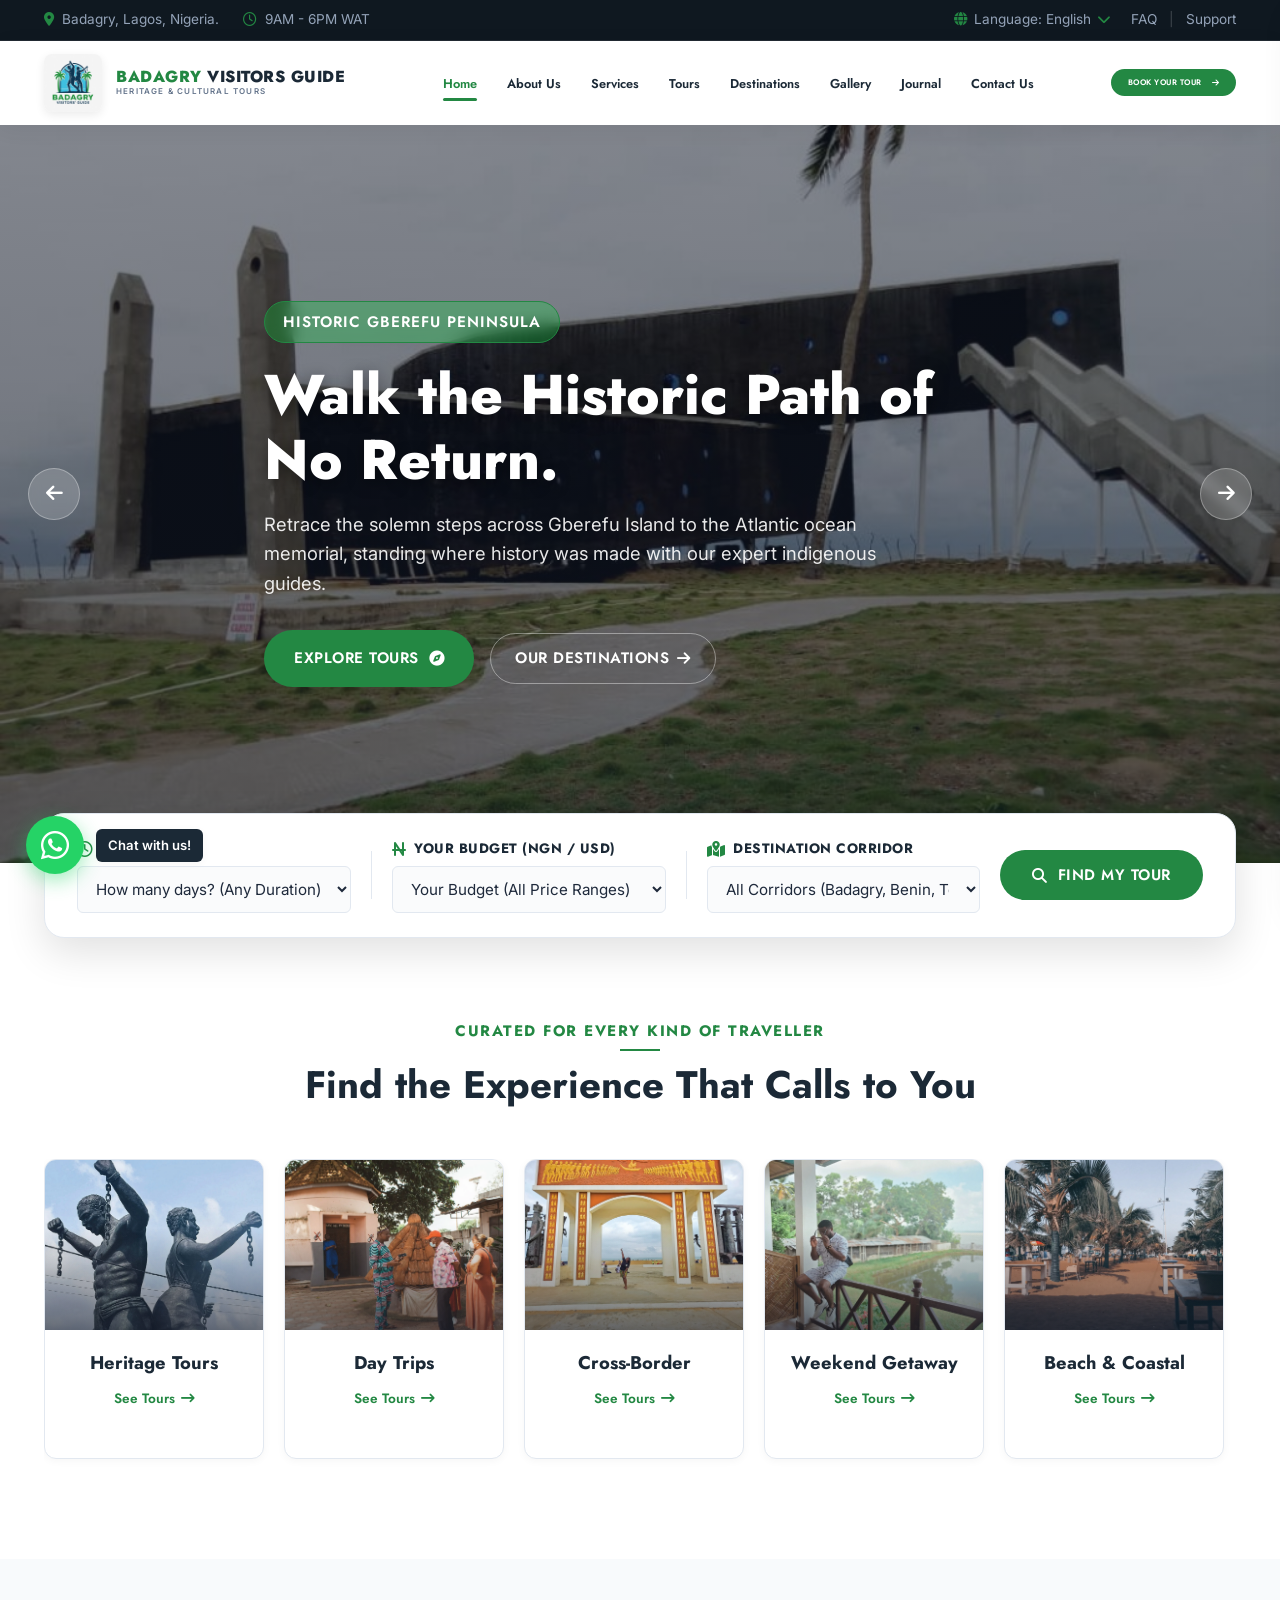
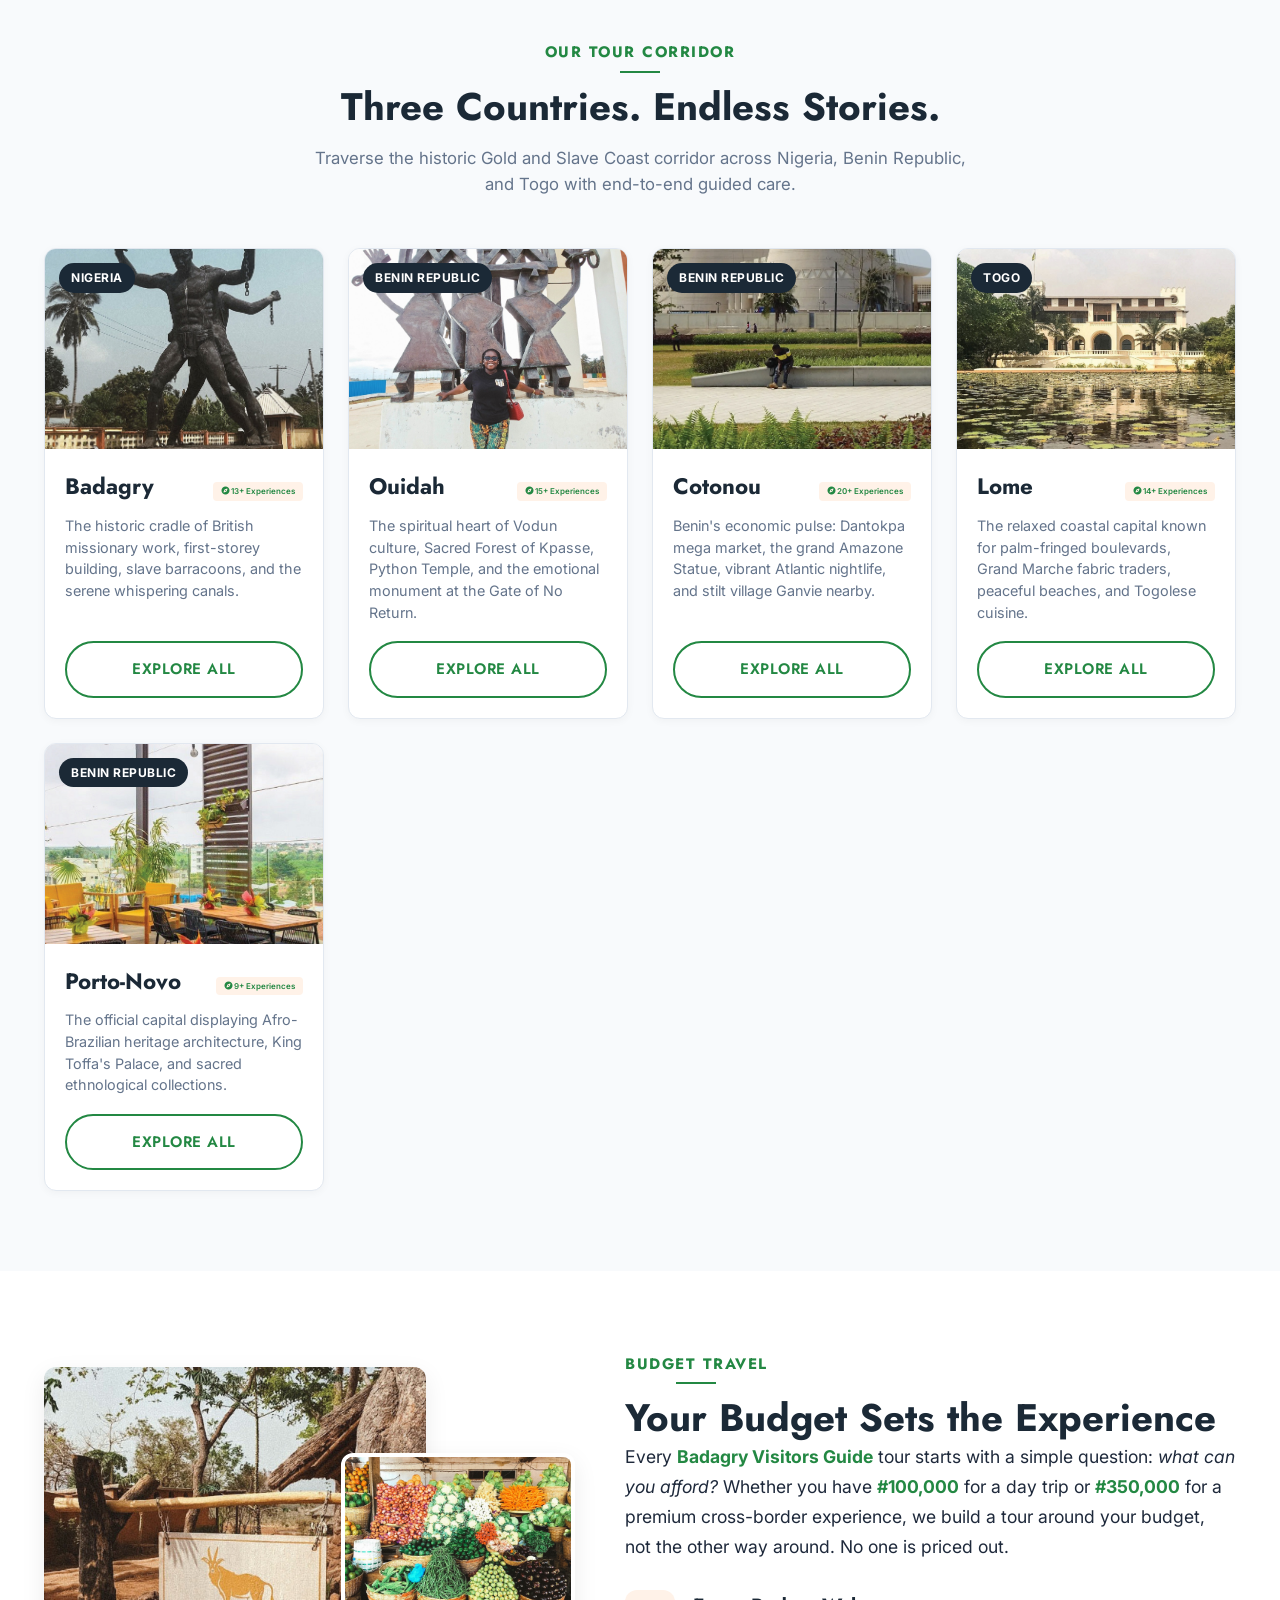
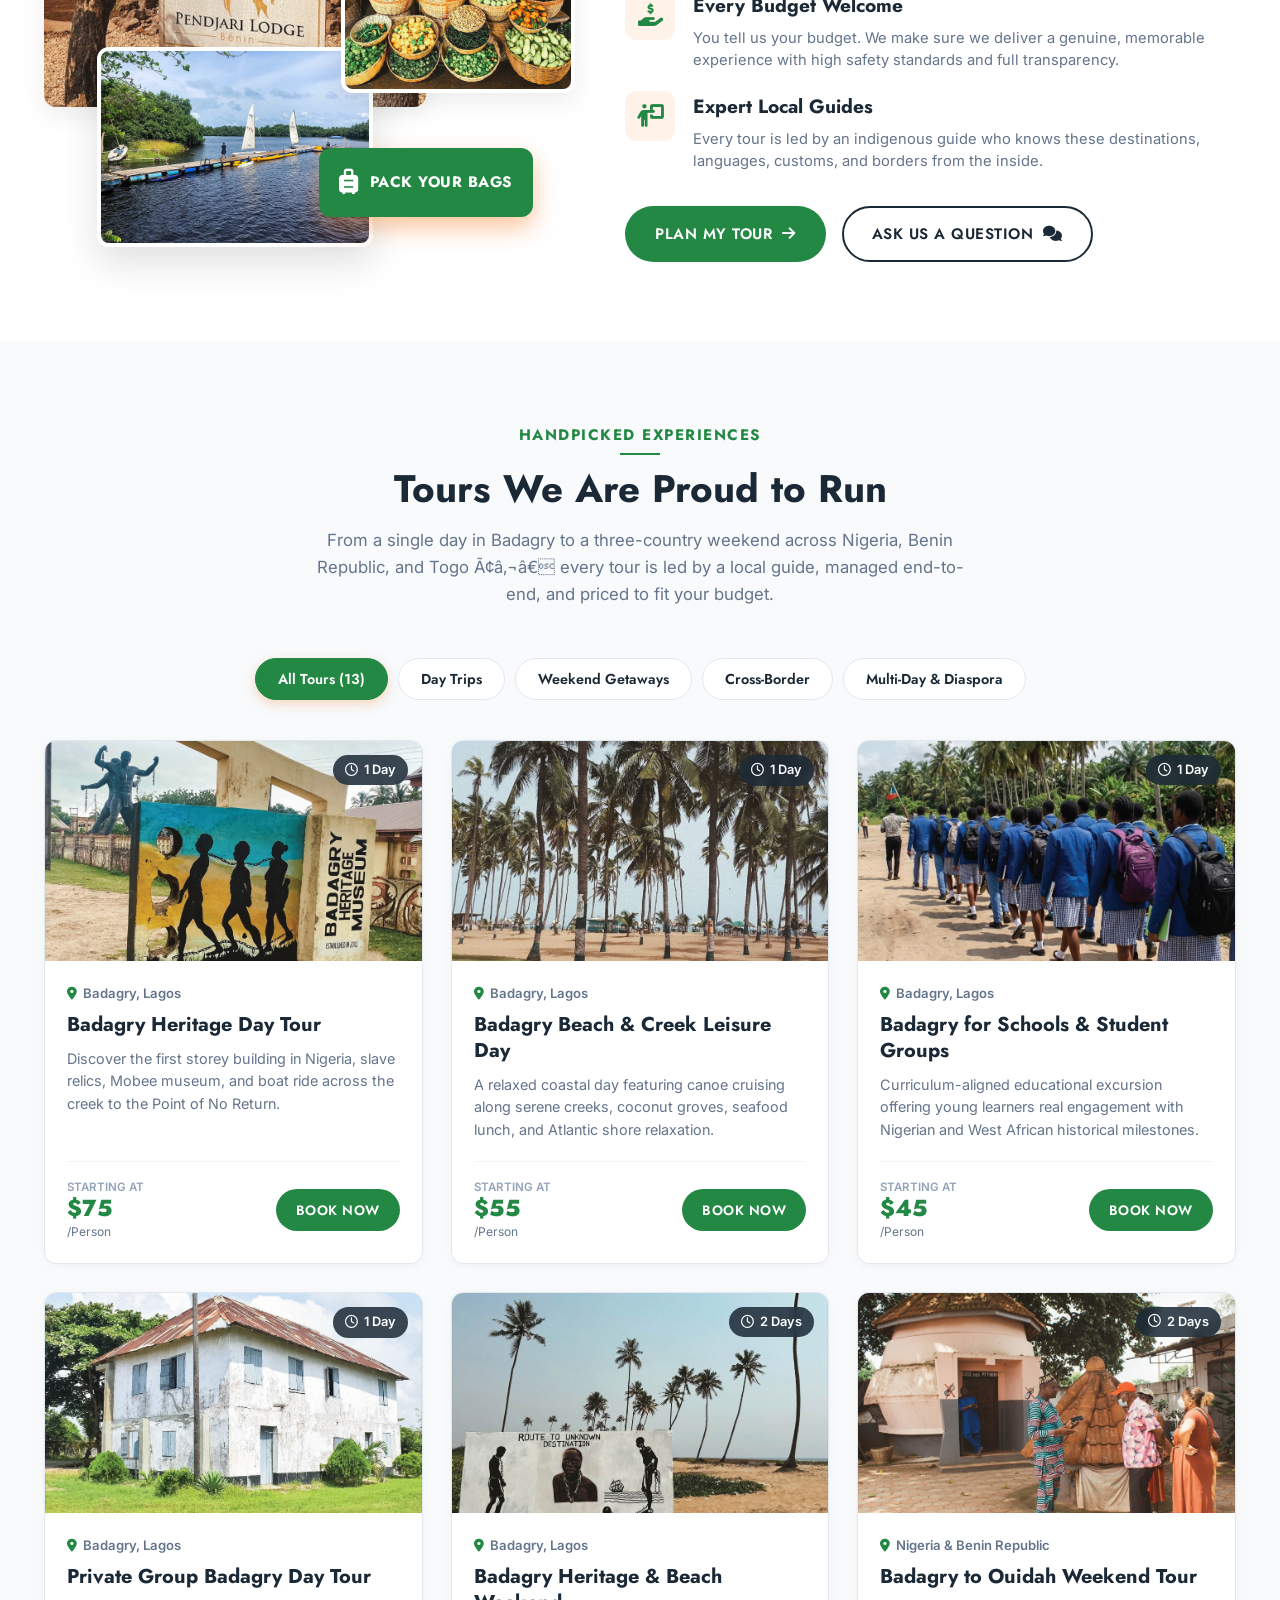
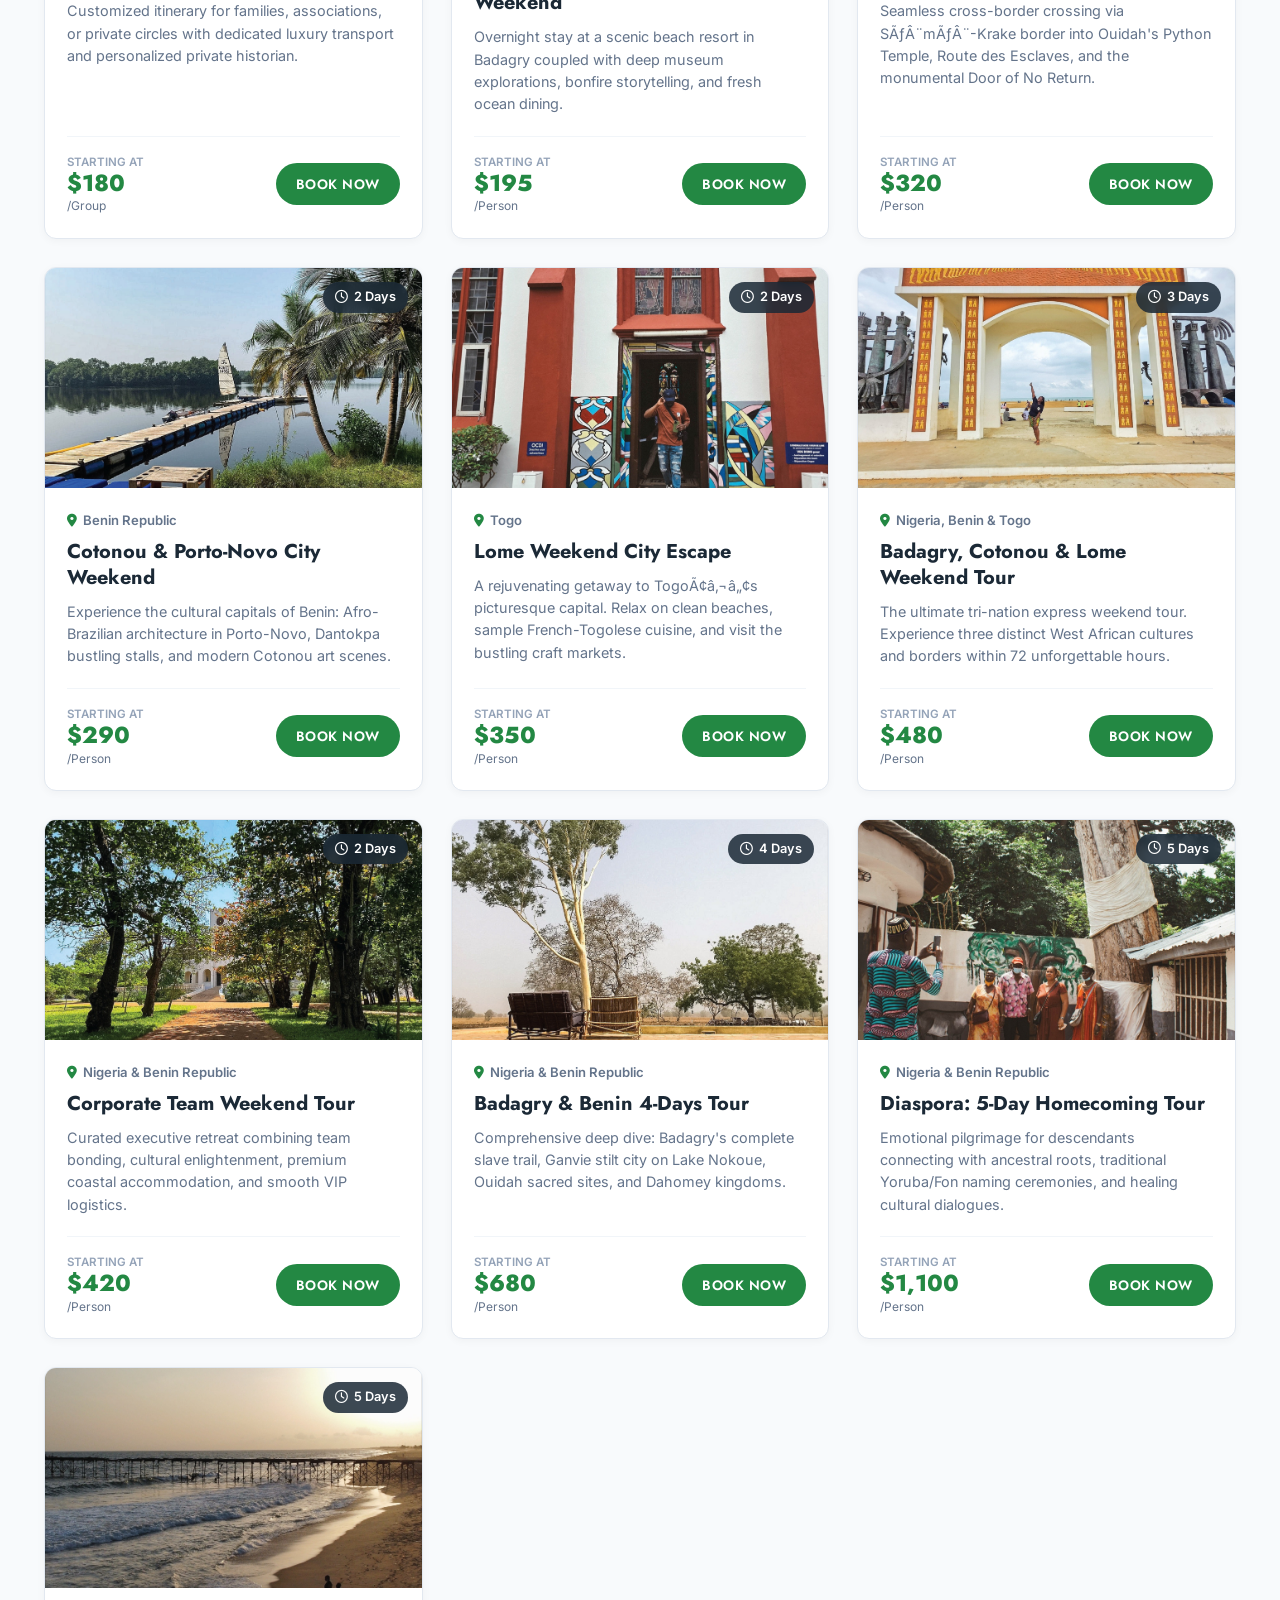
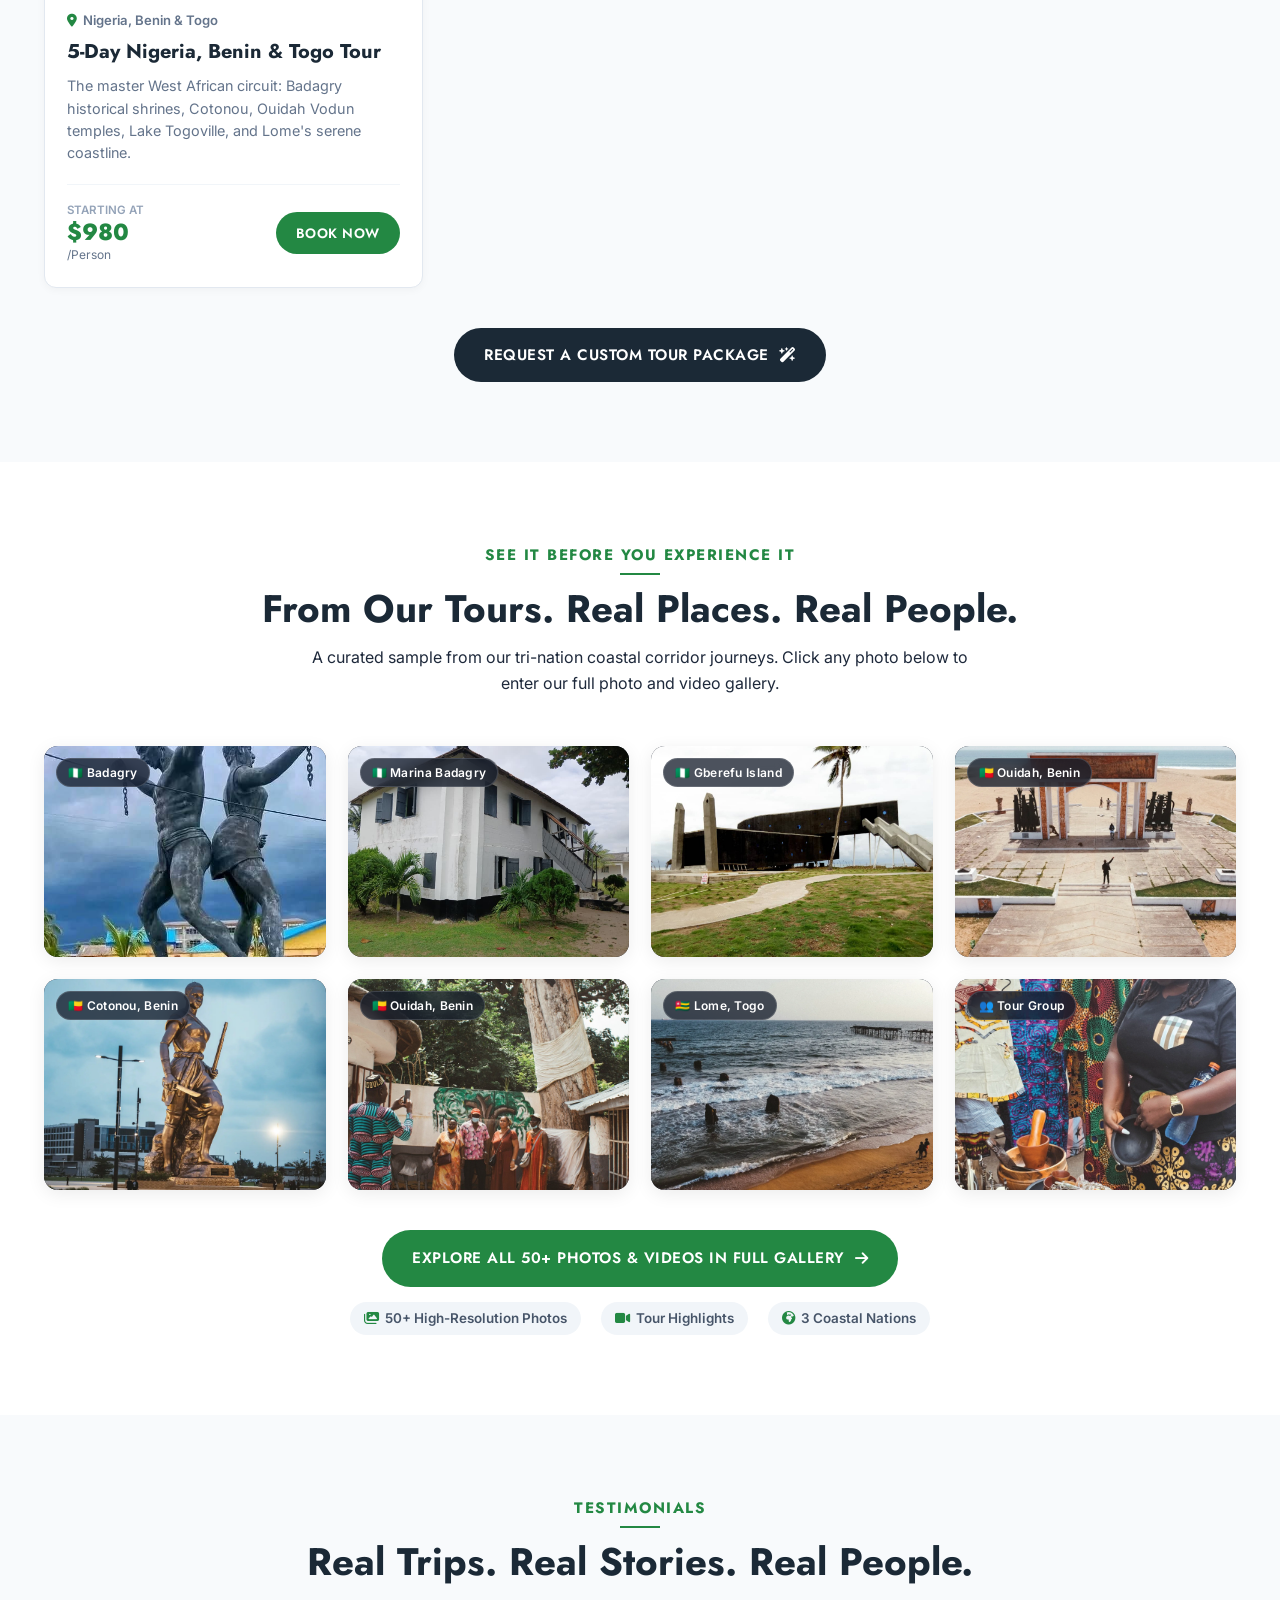
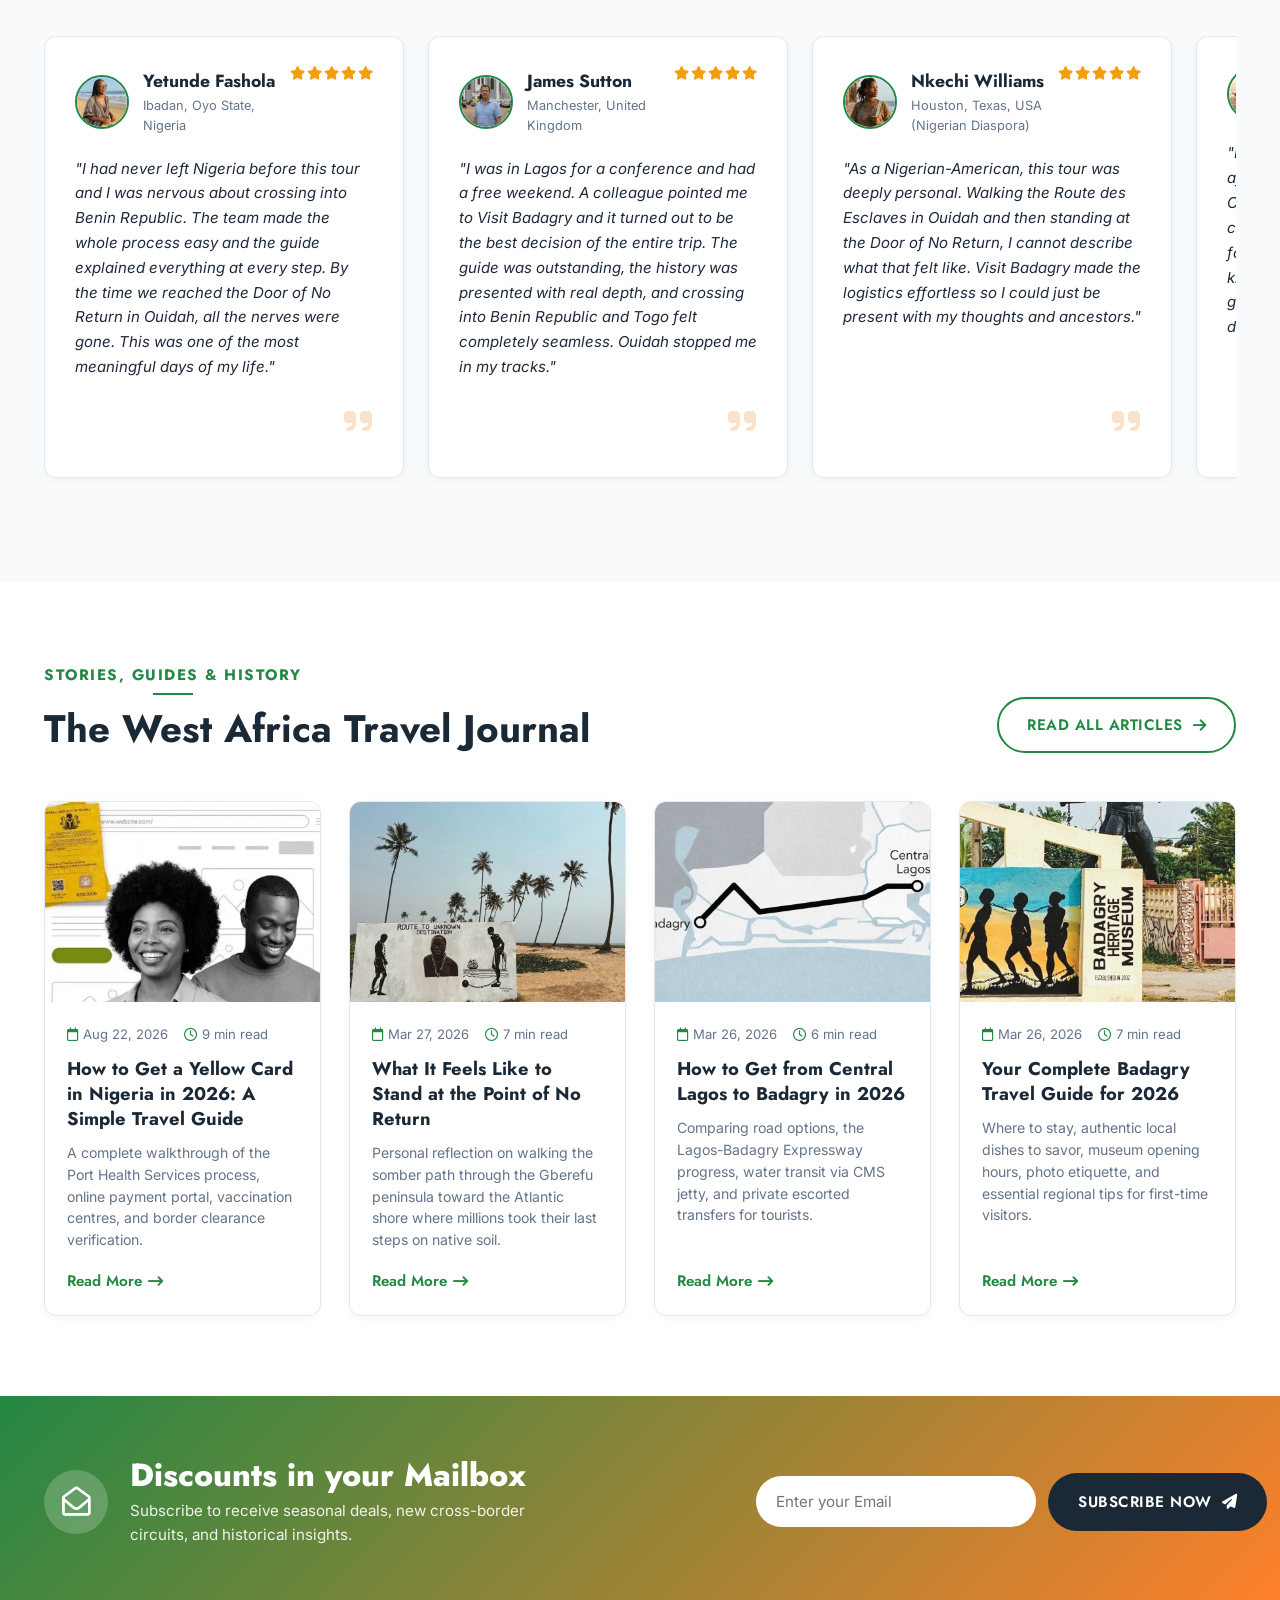
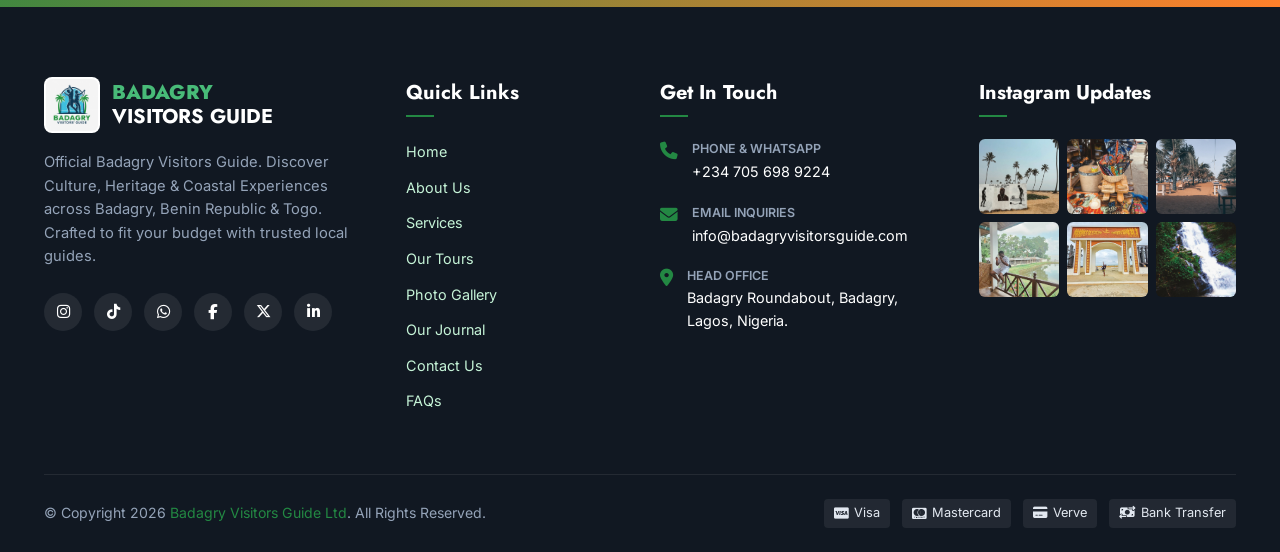
==== index.html @ 9849b943 "feat: add photo and video gallery page with corresponding sitemap and routing support" ====
<!DOCTYPE html>
<html lang="en">

<head>
  <meta charset="UTF-8" />
  <meta name="viewport" content="width=device-width, initial-scale=1.0" />
  <title>Heritage &amp; Cultural Tours - Badagry, Benin Republic &amp; Togo | Badagry Visitors Guide</title>
  <meta name="description"
    content="Discover West Africa's most powerful heritage and coastal experiences with Badagry Visitors Guide. Real tour photos, Badagry slave routes, Benin Republic and Togo getaways for every budget. Book your tour today." />
  <meta name="keywords"
    content="Badagry tour, Badagry slave route, Point of No Return Badagry, First Storey Building Nigeria, Benin Republic tour from Lagos, Ouidah Gate of No Return, Togo Lome tour, West Africa heritage tourism, diaspora homecoming tours, Badagry tour guide" />
  <meta name="author" content="Badagry Visitors Guide" />

  <!-- Canonical URL -->
  <link rel="canonical" href="https://badagryvisitorsguide.rav.com.ng/" />

  <!-- Google Search & Crawler Directives: Enable Large Image Previews in SERP -->
  <meta name="robots" content="index, follow, max-image-preview:large, max-snippet:-1, max-video-preview:-1" />
  <meta name="googlebot" content="index, follow, max-snippet:-1, max-image-preview:large, max-video-preview:-1" />
  <meta name="bingbot" content="index, follow, max-snippet:-1, max-image-preview:large, max-video-preview:-1" />
  <meta name="google-site-verification" content="google1c708dda37599c2a" />

  <!-- RSS Feed Discovery -->
  <link rel="alternate" type="application/rss+xml" title="Badagry Visitors Guide - Travel Journal RSS Feed" href="https://badagryvisitorsguide.rav.com.ng/feed.xml" />

  <!-- Google Mobile & Desktop Search Image Thumbnail -->
  <meta name="thumbnail"
    content="https://badagryvisitorsguide.rav.com.ng/assets/images/Monument-Amazone-Benin-Republic.jpg" />

  <!-- Geo & Regional Tags -->
  <meta name="geo.region" content="NG-LA" />
  <meta name="geo.placename" content="Badagry, Lagos, Nigeria" />
  <meta name="geo.position" content="6.4253;2.8824" />
  <meta name="ICBM" content="6.4253, 2.8824" />
  <meta name="theme-color" content="#238843" />

  <!-- Open Graph / Facebook / WhatsApp Tour Image Previews -->
  <meta property="og:type" content="website" />
  <meta property="og:site_name" content="Badagry Visitors Guide" />
  <meta property="og:title"
    content="Heritage &amp; Cultural Tours - Badagry, Benin Republic &amp; Togo | Badagry Visitors Guide" />
  <meta property="og:description"
    content="Discover West Africa's heritage and coastal wonders with local historians. View authentic photos from past client tours across Badagry, Ouidah, and Lome. Personalized to your budget." />
  <meta property="og:url" content="https://badagryvisitorsguide.rav.com.ng/" />
  <meta property="og:locale" content="en_US" />

  <!-- Primary Tour Experience Images for Google & Social Snippets -->
  <meta property="og:image"
    content="https://badagryvisitorsguide.rav.com.ng/assets/images/Monument-Amazone-Benin-Republic.jpg" />
  <meta property="og:image:secure_url"
    content="https://badagryvisitorsguide.rav.com.ng/assets/images/Monument-Amazone-Benin-Republic.jpg" />
  <meta property="og:image:type" content="image/jpeg" />
  <meta property="og:image:width" content="1200" />
  <meta property="og:image:height" content="800" />
  <meta property="og:image:alt" content="Monument Amazone Benin Republic - Tour Group Experience" />

  <meta property="og:image"
    content="https://badagryvisitorsguide.rav.com.ng/assets/images/Crafts-Market-Ouidah-with-Tayo.jpg" />
  <meta property="og:image:secure_url"
    content="https://badagryvisitorsguide.rav.com.ng/assets/images/Crafts-Market-Ouidah-with-Tayo.jpg" />
  <meta property="og:image:type" content="image/jpeg" />
  <meta property="og:image:width" content="1200" />
  <meta property="og:image:height" content="800" />
  <meta property="og:image:alt" content="Tour Clients Exploring Ouidah Crafts Market with Guide Tayo" />

  <meta property="og:image"
    content="https://badagryvisitorsguide.rav.com.ng/assets/images/Gate-of-No-Return-Ouidah-Benin-Republic.jpg" />
  <meta property="og:image:secure_url"
    content="https://badagryvisitorsguide.rav.com.ng/assets/images/Gate-of-No-Return-Ouidah-Benin-Republic.jpg" />
  <meta property="og:image:type" content="image/jpeg" />
  <meta property="og:image:width" content="1200" />
  <meta property="og:image:height" content="800" />
  <meta property="og:image:alt" content="Gate of No Return Monument on the Atlantic Coast in Ouidah" />

  <meta property="og:image"
    content="https://badagryvisitorsguide.rav.com.ng/assets/images/First-Storey-Building-in-Nigeria.jpg" />
  <meta property="og:image:secure_url"
    content="https://badagryvisitorsguide.rav.com.ng/assets/images/First-Storey-Building-in-Nigeria.jpg" />
  <meta property="og:image:type" content="image/jpeg" />
  <meta property="og:image:width" content="1200" />
  <meta property="og:image:height" content="800" />
  <meta property="og:image:alt" content="Historic First Storey Building in Nigeria Badagry" />

  <!-- Twitter / X Card Tags -->
  <meta name="twitter:card" content="summary_large_image" />
  <meta name="twitter:site" content="@badagry_v_guide" />
  <meta name="twitter:creator" content="@badagry_v_guide" />
  <meta name="twitter:title" content="Badagry, Benin Republic &amp; Togo Heritage Tours | Badagry Visitors Guide" />
  <meta name="twitter:description"
    content="Unmatched West African historical expeditions through Badagry slave routes, coastal Benin Republic, and Lome. See client tour photos and budget packages." />
  <meta name="twitter:image"
    content="https://badagryvisitorsguide.rav.com.ng/assets/images/Monument-Amazone-Benin-Republic.jpg" />
  <meta name="twitter:image:alt" content="West Africa Tours with Badagry Visitors Guide" />

  <!-- Icons -->
  <link rel="icon" type="image/jpeg" href="assets/logo.jpg" />
  <link rel="apple-touch-icon" href="assets/logo.jpg" />
  <link rel="shortcut icon" href="assets/logo.jpg" type="image/jpeg">
  <link rel="shortcut icon" href="favicon.ico" type="image/x-icon">
  <!-- ===========================================================================================
       3. CANONICAL URL (SUPER IMPORTANT for Google) ✅
       =========================================================================================== -->
  <link rel="canonical" href="https://badagryvisitorsguide.rav.com.ng/" />

  <!-- Schema.org JSON-LD Structured Data for Google Search Rich Snippets & Image Carousels -->
  <script type="application/ld+json">
{
  "@context": "https://schema.org",
  "@graph": [
    {
      "@type": "TravelAgency",
      "@id": "https://badagryvisitorsguide.rav.com.ng/#travelagency",
      "name": "Badagry Visitors Guide",
      "alternateName": [
        "Visit Badagry",
        "Badagry Visitors Guide Ltd"
      ],
      "url": "https://badagryvisitorsguide.rav.com.ng/",
      "logo": {
        "@type": "ImageObject",
        "@id": "https://badagryvisitorsguide.rav.com.ng/#logo",
        "url": "https://badagryvisitorsguide.rav.com.ng/assets/logo.jpg",
        "contentUrl": "https://badagryvisitorsguide.rav.com.ng/assets/logo.jpg",
        "caption": "Badagry Visitors Guide Logo",
        "width": "500",
        "height": "500"
      },
      "image": [
        "https://badagryvisitorsguide.rav.com.ng/assets/images/Monument-Amazone-Benin-Republic.jpg",
        "https://badagryvisitorsguide.rav.com.ng/assets/images/Gate-of-No-Return-Ouidah-Benin-Republic.jpg",
        "https://badagryvisitorsguide.rav.com.ng/assets/images/First-Storey-Building-in-Nigeria.jpg",
        "https://badagryvisitorsguide.rav.com.ng/assets/images/Badagry-Heritage-Day-Tour.jpg",
        "https://badagryvisitorsguide.rav.com.ng/assets/images/Crafts-Market-Ouidah-with-Tayo.jpg",
        "https://badagryvisitorsguide.rav.com.ng/assets/images/Route-to-Unknown-Destination.jpg",
        "https://badagryvisitorsguide.rav.com.ng/assets/images/Ouidah-Snake-Temple.jpg",
        "https://badagryvisitorsguide.rav.com.ng/assets/images/Prince-Lorenzo-Beach-Lome-Togo.jpg",
        "https://badagryvisitorsguide.rav.com.ng/assets/images/5-Day-Nigeria-Benin-Togo-Tour.jpg"
      ],
      "description": "Authentic heritage and coastal tour operator providing personalized budget-friendly journeys across Badagry, Benin Republic, and Togo led by indigenous historians.",
      "telephone": "+2347056989224",
      "email": "info@badagryvisitorsguide.com",
      "priceRange": "$",
      "currenciesAccepted": "USD, NGN, XOF",
      "paymentAccepted": "Cash, Credit Card, Bank Transfer",
      "address": {
        "@type": "PostalAddress",
        "streetAddress": "Badagry Roundabout",
        "addressLocality": "Badagry",
        "addressRegion": "Lagos State",
        "postalCode": "103101",
        "addressCountry": "NG"
      },
      "geo": {
        "@type": "GeoCoordinates",
        "latitude": 6.4253,
        "longitude": 2.8824
      },
      "openingHoursSpecification": [
        {
          "@type": "OpeningHoursSpecification",
          "dayOfWeek": [
            "Monday",
            "Tuesday",
            "Wednesday",
            "Thursday",
            "Friday",
            "Saturday",
            "Sunday"
          ],
          "opens": "09:00",
          "closes": "18:00"
        }
      ],
      "sameAs": [
        "https://www.instagram.com/badagryvisitorsguide",
        "https://www.facebook.com/share/1EnBcsZgqb/",
        "https://x.com/badagry_v_guide",
        "https://www.tiktok.com/@vezeltour",
        "https://www.linkedin.com/in/ezekiel-viavonu-105a15111/"
      ],
      "aggregateRating": {
        "@type": "AggregateRating",
        "ratingValue": "4.9",
        "bestRating": "5",
        "worstRating": "1",
        "ratingCount": "128",
        "reviewCount": "128"
      },
      "review": [
        {
          "@type": "Review",
          "author": {
            "@type": "Person",
            "name": "Yetunde Fashola"
          },
          "datePublished": "2026-02-15",
          "reviewBody": "I had never left Nigeria before this tour and I was nervous about crossing into Benin Republic. The team made the whole process easy and the guide explained everything at every step. By the time we reached the Door of No Return in Ouidah, all the nerves were gone. This was one of the most meaningful days of my life.",
          "reviewRating": {
            "@type": "Rating",
            "ratingValue": "5",
            "bestRating": "5"
          }
        },
        {
          "@type": "Review",
          "author": {
            "@type": "Person",
            "name": "James Sutton"
          },
          "datePublished": "2026-02-18",
          "reviewBody": "I was in Lagos for a conference and had a free weekend. A colleague pointed me to Visit Badagry and it turned out to be the best decision of the entire trip. The guide was outstanding, the history was presented with real depth, and crossing into Benin Republic and Togo felt completely seamless.",
          "reviewRating": {
            "@type": "Rating",
            "ratingValue": "5",
            "bestRating": "5"
          }
        },
        {
          "@type": "Review",
          "author": {
            "@type": "Person",
            "name": "Nkechi Williams"
          },
          "datePublished": "2026-02-24",
          "reviewBody": "As a Nigerian-American, this tour was deeply personal. Walking the Route des Esclaves in Ouidah and then standing at the Door of No Return, I cannot describe what that felt like. Visit Badagry made the logistics effortless so I could just be present with my thoughts and ancestors.",
          "reviewRating": {
            "@type": "Rating",
            "ratingValue": "5",
            "bestRating": "5"
          }
        },
        {
          "@type": "Review",
          "author": {
            "@type": "Person",
            "name": "Claire Dubois"
          },
          "datePublished": "2026-03-01",
          "reviewBody": "I never expected a trip to West Africa to affect me this deeply. From Badagry to Ouidah to Lome, every stop on this tour carried a weight I was not fully prepared for. The guide was thoughtful, knowledgeable, and made us feel genuinely welcomed at every destination.",
          "reviewRating": {
            "@type": "Rating",
            "ratingValue": "5",
            "bestRating": "5"
          }
        },
        {
          "@type": "Review",
          "author": {
            "@type": "Person",
            "name": "Kemi Adeyemi"
          },
          "datePublished": "2026-03-05",
          "reviewBody": "I organised a group trip for 12 of us from work and I was nervous about coordinating everything. Visit Badagry handled every single detail. The guide was exceptional, the timing was spot on, and our colleagues are still talking about it weeks later.",
          "reviewRating": {
            "@type": "Rating",
            "ratingValue": "5",
            "bestRating": "5"
          }
        },
        {
          "@type": "Review",
          "author": {
            "@type": "Person",
            "name": "Chukwuemeka Eze"
          },
          "datePublished": "2026-03-08",
          "reviewBody": "I flew in from Port Harcourt specifically for this tour and it was worth every bit of the journey. The cross-border experience into Benin Republic was seamless. Our guide handled everything at the Seme border without any stress.",
          "reviewRating": {
            "@type": "Rating",
            "ratingValue": "5",
            "bestRating": "5"
          }
        }
      ]
    },
    {
      "@type": "WebSite",
      "@id": "https://badagryvisitorsguide.rav.com.ng/#website",
      "url": "https://badagryvisitorsguide.rav.com.ng/",
      "name": "Badagry Visitors Guide",
      "description": "Discover West Africa's most powerful heritage and coastal experiences across Badagry, Benin Republic, and Togo.",
      "publisher": {
        "@id": "https://badagryvisitorsguide.rav.com.ng/#travelagency"
      },
      "inLanguage": "en-US"
    },
    {
      "@type": "ImageGallery",
      "@id": "https://badagryvisitorsguide.rav.com.ng/#tour-gallery",
      "name": "Past Tour Moments & Client Experiences - Badagry, Benin Republic & Togo",
      "description": "Authentic photography captured during guided heritage, cultural, and coastal tours for clients across Nigeria, Benin Republic, and Togo.",
      "url": "https://badagryvisitorsguide.rav.com.ng/#gallery",
      "associatedMedia": [
        {
          "@type": "ImageObject",
          "name": "Crafts Market Ouidah with Guide Tayo and Tour Clients",
          "caption": "Tour clients exploring the artisanal crafts and bronze sculptures market in Ouidah, Benin Republic with indigenous tour guide Tayo.",
          "description": "Real clients interacting with local sculptors and artisans during a cross-border weekend tour to Benin Republic.",
          "contentUrl": "https://badagryvisitorsguide.rav.com.ng/assets/images/Crafts-Market-Ouidah-with-Tayo.jpg",
          "representativeOfPage": true,
          "contentLocation": "Ouidah, Benin Republic"
        },
        {
          "@type": "ImageObject",
          "name": "Badagry Heritage Museum & Slave Relics Tour",
          "caption": "Visitors and tour clients viewing historical slave trade records and artifacts at the Badagry Heritage Museum.",
          "description": "Educational heritage tour session inside the Badagry Heritage Museum established in 1863.",
          "contentUrl": "https://badagryvisitorsguide.rav.com.ng/assets/images/Badagry-Heritage-Museum.jpg",
          "contentLocation": "Badagry, Lagos, Nigeria"
        },
        {
          "@type": "ImageObject",
          "name": "Temple of Pythons Tour in Ouidah",
          "caption": "Clients encountering sacred royal pythons and Vodun heritage sanctuary in Ouidah, Benin Republic.",
          "description": "Guided cultural immersion in the historical Python Temple of Ouidah led by local custodians.",
          "contentUrl": "https://badagryvisitorsguide.rav.com.ng/assets/images/Ouidah-Snake-Temple.jpg",
          "contentLocation": "Ouidah, Benin Republic"
        },
        {
          "@type": "ImageObject",
          "name": "Point of No Return Trail, Gberefu Peninsula",
          "caption": "Tour group walking the solemn Point of No Return trail on Gberefu Island toward the Atlantic Ocean.",
          "description": "Historical pilgrimage retracing the 1473 slave route steps to the Atlantic coast in Badagry.",
          "contentUrl": "https://badagryvisitorsguide.rav.com.ng/assets/images/Route-to-Unknown-Destination.jpg",
          "contentLocation": "Gberefu Island, Badagry, Nigeria"
        },
        {
          "@type": "ImageObject",
          "name": "Monument Amazone, Cotonou, Benin Republic",
          "caption": "Monument Amazone honoring Dahomey female warriors, visited during the Cotonou city tour.",
          "description": "Majestic bronze statue of the Agoodjie warrior woman in central Cotonou, Benin Republic.",
          "contentUrl": "https://badagryvisitorsguide.rav.com.ng/assets/images/Monument-Amazone-Benin-Republic.jpg",
          "contentLocation": "Cotonou, Benin Republic"
        },
        {
          "@type": "ImageObject",
          "name": "Door of No Return Monument, Ouidah",
          "caption": "The monumental archway of the Door of No Return on the Atlantic coast of Ouidah, Benin Republic.",
          "description": "Historic UNESCO memorial honoring millions of enslaved Africans shipped across the Atlantic.",
          "contentUrl": "https://badagryvisitorsguide.rav.com.ng/assets/images/Gate-of-No-Return-Ouidah-Benin-Republic.jpg",
          "contentLocation": "Ouidah, Benin Republic"
        },
        {
          "@type": "ImageObject",
          "name": "First Storey Building in Nigeria, Badagry",
          "caption": "Tour clients at the historic First Storey Building in Nigeria constructed in 1845 by CMS missionaries.",
          "description": "Historic mission home where Bishop Samuel Ajayi Crowther translated the English Bible into Yoruba.",
          "contentUrl": "https://badagryvisitorsguide.rav.com.ng/assets/images/First-Storey-Building-in-Nigeria.jpg",
          "contentLocation": "Badagry, Lagos, Nigeria"
        },
        {
          "@type": "ImageObject",
          "name": "Prince Lorenzo Beach, Lome, Togo",
          "caption": "Tour clients relaxing along the palm-fringed coast of Lome during the multi-day tri-nation tour.",
          "description": "Golden sand beaches and Atlantic ocean relaxation during the Togo coastal tour.",
          "contentUrl": "https://badagryvisitorsguide.rav.com.ng/assets/images/Prince-Lorenzo-Beach-Lome-Togo.jpg",
          "contentLocation": "Lome, Togo"
        }
      ]
    },
    {
      "@type": "TouristTrip",
      "@id": "https://badagryvisitorsguide.rav.com.ng/#tour-badagry-day",
      "name": "Badagry Heritage Day Tour",
      "description": "Discover the first storey building in Nigeria, slave relics, Mobee museum, and boat ride across the creek to the Point of No Return.",
      "touristType": [
        "Cultural Tourist",
        "Historian",
        "Student Group",
        "Solo Traveler"
      ],
      "image": [
        "https://badagryvisitorsguide.rav.com.ng/assets/images/Badagry-Heritage-Day-Tour.jpg",
        "https://badagryvisitorsguide.rav.com.ng/assets/images/First-Storey-Building-in-Nigeria.jpg",
        "https://badagryvisitorsguide.rav.com.ng/assets/images/Route-to-Unknown-Destination.jpg"
      ],
      "provider": {
        "@id": "https://badagryvisitorsguide.rav.com.ng/#travelagency"
      },
      "offers": {
        "@type": "Offer",
        "price": "75",
        "priceCurrency": "USD",
        "availability": "https://schema.org/InStock",
        "url": "https://badagryvisitorsguide.rav.com.ng/#tours"
      },
      "itinerary": {
        "@type": "ItemList",
        "itemListElement": [
          {
            "@type": "ListItem",
            "position": 1,
            "name": "First Storey Building in Nigeria"
          },
          {
            "@type": "ListItem",
            "position": 2,
            "name": "Badagry Heritage Museum & Seriki Williams Abass Brazilian Barracoon"
          },
          {
            "@type": "ListItem",
            "position": 3,
            "name": "Boat Ride across Badagry Creek to Gberefu Island"
          },
          {
            "@type": "ListItem",
            "position": 4,
            "name": "Walk the Historic Slave Route to the Point of No Return"
          }
        ]
      }
    },
    {
      "@type": "TouristTrip",
      "@id": "https://badagryvisitorsguide.rav.com.ng/#tour-tri-nation",
      "name": "5-Day Nigeria, Benin & Togo Tour",
      "description": "The master West African circuit: Badagry historical shrines, Cotonou, Ouidah Vodun temples, Lake Togoville, and Lome's serene coastline.",
      "touristType": [
        "International Tourist",
        "Diaspora",
        "Adventure Seeker"
      ],
      "image": [
        "https://badagryvisitorsguide.rav.com.ng/assets/images/5-Day-Nigeria-Benin-Togo-Tour.jpg",
        "https://badagryvisitorsguide.rav.com.ng/assets/images/Monument-Amazone-Benin-Republic.jpg",
        "https://badagryvisitorsguide.rav.com.ng/assets/images/Prince-Lorenzo-Beach-Lome-Togo.jpg"
      ],
      "provider": {
        "@id": "https://badagryvisitorsguide.rav.com.ng/#travelagency"
      },
      "offers": {
        "@type": "Offer",
        "price": "980",
        "priceCurrency": "USD",
        "availability": "https://schema.org/InStock",
        "url": "https://badagryvisitorsguide.rav.com.ng/#tours"
      }
    },
    {
      "@type": "TouristTrip",
      "@id": "https://badagryvisitorsguide.rav.com.ng/#tour-diaspora",
      "name": "Diaspora: 5-Day Homecoming Tour",
      "description": "Emotional pilgrimage for descendants connecting with ancestral roots, traditional Yoruba/Fon naming ceremonies, and healing cultural dialogues.",
      "touristType": [
        "African Diaspora",
        "Heritage Pilgrim",
        "Genealogy Traveler"
      ],
      "image": [
        "https://badagryvisitorsguide.rav.com.ng/assets/images/Gate-of-No-Return-Ouidah-Benin-Republic.jpg",
        "https://badagryvisitorsguide.rav.com.ng/assets/images/Route-to-Unknown-Destination.jpg"
      ],
      "provider": {
        "@id": "https://badagryvisitorsguide.rav.com.ng/#travelagency"
      },
      "offers": {
        "@type": "Offer",
        "price": "1100",
        "priceCurrency": "USD",
        "availability": "https://schema.org/InStock",
        "url": "https://badagryvisitorsguide.rav.com.ng/#tours"
      }
    },
    {
      "@type": "TouristAttraction",
      "@id": "https://badagryvisitorsguide.rav.com.ng/#attraction-point-no-return",
      "name": "Point of No Return Badagry (Gberefu Peninsula)",
      "description": "Historic Atlantic embarkation point where hundreds of thousands of enslaved Africans departed during the transatlantic slave trade.",
      "image": "https://badagryvisitorsguide.rav.com.ng/assets/images/Route-to-Unknown-Destination.jpg",
      "address": {
        "@type": "PostalAddress",
        "addressLocality": "Badagry",
        "addressRegion": "Lagos",
        "addressCountry": "NG"
      },
      "touristType": [
        "History",
        "Memorial",
        "Cultural"
      ]
    },
    {
      "@type": "TouristAttraction",
      "@id": "https://badagryvisitorsguide.rav.com.ng/#attraction-first-storey",
      "name": "First Storey Building in Nigeria",
      "description": "Constructed in 1845 by Christian Missionary Society missionaries, the building where the English Bible was translated to Yoruba.",
      "image": "https://badagryvisitorsguide.rav.com.ng/assets/images/First-Storey-Building-in-Nigeria.jpg",
      "address": {
        "@type": "PostalAddress",
        "streetAddress": "Marina Badagry",
        "addressLocality": "Badagry",
        "addressRegion": "Lagos",
        "addressCountry": "NG"
      }
    },
    {
      "@type": "TouristAttraction",
      "@id": "https://badagryvisitorsguide.rav.com.ng/#attraction-door-no-return-ouidah",
      "name": "Gate of No Return (Porte du Non-Retour) Ouidah",
      "description": "UNESCO memorial monument on the beach of Ouidah, Benin Republic commemorating victims of the slave trade.",
      "image": "https://badagryvisitorsguide.rav.com.ng/assets/images/Gate-of-No-Return-Ouidah-Benin-Republic.jpg",
      "address": {
        "@type": "PostalAddress",
        "addressLocality": "Ouidah",
        "addressCountry": "BJ"
      }
    },
    {
      "@type": "BreadcrumbList",
      "@id": "https://badagryvisitorsguide.rav.com.ng/#breadcrumbs",
      "itemListElement": [
        {
          "@type": "ListItem",
          "position": 1,
          "name": "Home",
          "item": "https://badagryvisitorsguide.rav.com.ng/"
        },
        {
          "@type": "ListItem",
          "position": 2,
          "name": "Tours & Experiences",
          "item": "https://badagryvisitorsguide.rav.com.ng/#tours"
        },
        {
          "@type": "ListItem",
          "position": 3,
          "name": "Past Tour Photo Gallery",
          "item": "https://badagryvisitorsguide.rav.com.ng/#gallery"
        },
        {
          "@type": "ListItem",
          "position": 4,
          "name": "Client Reviews",
          "item": "https://badagryvisitorsguide.rav.com.ng/#testimonials"
        }
      ]
    }
  ]
}

  </script>

  <!-- Google Fonts: Jost & Inter -->
  <link rel="preconnect" href="https://fonts.googleapis.com" />
  <link rel="preconnect" href="https://fonts.gstatic.com" crossorigin />
  <link
    href="https://fonts.googleapis.com/css2?family=Inter:wght@300;400;500;600;700&family=Jost:wght@400;500;600;700;800&display=swap"
    rel="stylesheet" />

  <!-- Font Awesome 6 Icons -->
  <link rel="stylesheet" href="https://cdnjs.cloudflare.com/ajax/libs/font-awesome/6.5.1/css/all.min.css" />

  <link rel="stylesheet" href="style.css" />
</head>

<body>

  <!-- Mobile Offcanvas Menu Drawer -->
  <div class="mobile-menu-overlay" id="mobileMenuOverlay"></div>
  <aside class="mobile-menu-drawer" id="mobileMenuDrawer">
    <div class="drawer-header">
      <a href="#" class="drawer-logo">
        <img src="assets/logo.jpg" alt="Badagry Visitors Guide" class="drawer-logo-img" />
        <span class="drawer-logo-text">Badagry <strong>Visitors Guide</strong></span>
      </a>
      <button class="drawer-close-btn" id="drawerCloseBtn" aria-label="Close menu">
        <i class="fa-solid fa-xmark"></i>
      </button>
    </div>
    <div class="drawer-content">
      <ul class="mobile-nav-list">
        <li><a href="#hero" class="mobile-nav-link active">Home</a></li>
        <li><a href="#about" class="mobile-nav-link">About Us</a></li>
        <li><a href="#categories" class="mobile-nav-link">Services</a></li>
        <li><a href="#tours" class="mobile-nav-link">Tours</a></li>
        <li><a href="#corridor" class="mobile-nav-link">Corridor</a></li>
        <li><a href="/gallery/" class="mobile-nav-link">Gallery</a></li>
        <li><a href="/blog/" class="mobile-nav-link">Journal</a></li>
        <li><a href="http://wa.me/+2347056989224?text=from+google+map+or+site" target="_blank" rel="noopener"
            class="mobile-nav-link">Contact Us</a></li>
      </ul>
      <div class="mobile-drawer-cta">
        <a href="http://wa.me/+2347056989224?text=from+google+map+or+site" target="_blank" rel="noopener"
          class="btn btn-primary w-100 open-booking-btn">Book Your Tour</a>
      </div>
      <div class="drawer-contact-info">
        <p><i class="fa-solid fa-location-dot"></i> Badagry, Lagos, Nigeria</p>
        <p><i class="fa-solid fa-phone"></i> +234 705 698 9224</p>
        <p><i class="fa-solid fa-envelope"></i> info@badagryvisitorsguide.com</p>
        <div class="drawer-social-links">
          <a href="https://www.instagram.com/badagryvisitorsguide" target="_blank" rel="noopener"
            aria-label="Instagram"><i class="fa-brands fa-instagram"></i></a>
          <a href="https://www.tiktok.com/@vezeltour" target="_blank" rel="noopener" aria-label="TikTok"><i
              class="fa-brands fa-tiktok"></i></a>
          <a href="http://wa.me/+2347056989224?text=from+google+map+or+site" target="_blank" rel="noopener"
            aria-label="WhatsApp"><i class="fa-brands fa-whatsapp"></i></a>
          <a href="https://www.facebook.com/share/1EnBcsZgqb/" target="_blank" rel="noopener" aria-label="Facebook"><i
              class="fa-brands fa-facebook-f"></i></a>
          <a href="https://x.com/badagry_v_guide" target="_blank" rel="noopener" aria-label="X (Twitter)"><i
              class="fa-brands fa-x-twitter"></i></a>
          <a href="https://www.linkedin.com/in/ezekiel-viavonu-105a15111/" target="_blank" rel="noopener"
            aria-label="LinkedIn"><i class="fa-brands fa-linkedin-in"></i></a>
        </div>
      </div>
    </div>
  </aside>

  <!-- Top Announcement Bar -->
  <header class="header-wrapper">
    <div class="top-bar">
      <div class="site-container top-bar-container">
        <div class="top-bar-left">
          <span class="info-item">
            <i class="fa-solid fa-location-dot"></i> Badagry, Lagos, Nigeria.
          </span>
          <span class="info-item">
            <i class="fa-regular fa-clock"></i> 9AM - 6PM WAT
          </span>
        </div>
        <div class="top-bar-right">
          <div class="lang-dropdown">
            <i class="fa-solid fa-globe"></i>
            <span>Language: English</span>
            <i class="fa-solid fa-chevron-down caret-icon"></i>
          </div>
          <div class="top-links">
            <a href="#faq">FAQ</a>
            <span class="divider">|</span>
            <a href="http://wa.me/+2347056989224?text=from+google+map+or+site" target="_blank"
              rel="noopener">Support</a>
          </div>
        </div>
      </div>
    </div>

    <!-- Main Navigation Bar -->
    <nav class="main-navbar" id="mainNavbar">
      <div class="site-container nav-container">
        <a href="#" class="brand-logo">
          <img src="assets/logo.jpg" alt="Badagry Visitors Guide Logo" class="brand-logo-img" />
          <div class="brand-text">
            <span class="logo-main">BADAGRY <strong>VISITORS GUIDE</strong></span>
            <span class="logo-sub">Heritage &amp; Cultural Tours</span>
          </div>
        </a>

        <ul class="nav-menu">
          <li class="nav-item"><a href="#hero" class="nav-link active">Home</a></li>
          <li class="nav-item"><a href="#about" class="nav-link">About Us</a></li>
          <li class="nav-item"><a href="#categories" class="nav-link">Services</a></li>
          <li class="nav-item"><a href="#tours" class="nav-link">Tours</a></li>
          <li class="nav-item"><a href="#corridor" class="nav-link">Destinations</a></li>
          <li class="nav-item"><a href="/gallery/" class="nav-link">Gallery</a></li>
          <li class="nav-item"><a href="/blog/" class="nav-link">Journal</a></li>
          <li class="nav-item"><a href="http://wa.me/+2347056989224?text=from+google+map+or+site" target="_blank"
              rel="noopener" class="nav-link">Contact Us</a></li>
        </ul>

        <div class="nav-actions">
          <a href="http://wa.me/+2347056989224?text=from+google+map+or+site" target="_blank" rel="noopener"
            class="btn btn-primary nav-book-btn open-booking-btn">
            <span>Book Your Tour</span>
            <i class="fa-solid fa-arrow-right"></i>
          </a>
          <button class="mobile-toggle-btn" id="mobileToggleBtn" aria-label="Open mobile menu">
            <i class="fa-solid fa-bars"></i>
          </button>
        </div>
      </div>
    </nav>
  </header>

  <!-- Hero Slider Section -->
  <section class="hero-section" id="hero">
    <div class="hero-slider-container">
      <!-- Slide 1 -->
      <div class="hero-slide active" data-slide="0">
        <div class="hero-bg"
          style="background-image: linear-gradient(rgba(17, 24, 39, 0.52), rgba(17, 24, 39, 0.65)), url('assets/images/Badagry-Slave-Memorial-Statue.jpg');">
        </div>
        <div class="site-container hero-content">
          <span class="hero-badge animate-up">Your Budget. Our Expertise. One Unforgettable Journey.</span>
          <h1 class="hero-title animate-up delay-1">Discover Badagry &amp; West Africa's Heritage.</h1>
          <p class="hero-desc animate-up delay-2">Unmatched historical expeditions through Badagry slave routes, coastal
            Benin Republic, and vibrant regional getaways with dedicated local historians.</p>
          <div class="hero-btn-group animate-up delay-3">
            <a href="#tours" class="btn btn-primary">Explore Our Tours <i class="fa-solid fa-compass"></i></a>
            <a href="#about" class="btn btn-outline-white">How It Works <i class="fa-solid fa-play"></i></a>
          </div>
        </div>
      </div>

      <!-- Slide 2 -->
      <div class="hero-slide" data-slide="1">
        <div class="hero-bg"
          style="background-image: linear-gradient(rgba(17, 24, 39, 0.52), rgba(17, 24, 39, 0.65)), url('assets/images/Point-of-No-Return-Monument-Badagry.jpg');">
        </div>
        <div class="site-container hero-content">
          <span class="hero-badge animate-up">Historic Gberefu Peninsula</span>
          <h1 class="hero-title animate-up delay-1">Walk the Historic Path of No Return.</h1>
          <p class="hero-desc animate-up delay-2">Retrace the solemn steps across Gberefu Island to the Atlantic ocean
            memorial, standing where history was made with our expert indigenous guides.</p>
          <div class="hero-btn-group animate-up delay-3">
            <a href="#tours" class="btn btn-primary">Explore Tours <i class="fa-solid fa-compass"></i></a>
            <a href="#corridor" class="btn btn-outline-white">Our Destinations <i
                class="fa-solid fa-arrow-right"></i></a>
          </div>
        </div>
      </div>

      <!-- Slide 3 -->
      <div class="hero-slide" data-slide="2">
        <div class="hero-bg"
          style="background-image: linear-gradient(rgba(17, 24, 39, 0.52), rgba(17, 24, 39, 0.65)), url('assets/images/First-Storey-Building-Badagry.jpg');">
        </div>
        <div class="site-container hero-content">
          <span class="hero-badge animate-up">Nigeria's Earliest Architectural Landmark</span>
          <h1 class="hero-title animate-up delay-1">First Storey Building in Nigeria — Built 1845.</h1>
          <p class="hero-desc animate-up delay-2">Step into living history at the historic CMS mission house where the
            English Bible was first translated into Yoruba language by Bishop Ajayi Crowther.</p>
          <div class="hero-btn-group animate-up delay-3">
            <a href="#tours" class="btn btn-primary">Explore Tours <i class="fa-solid fa-compass"></i></a>
            <a href="#about" class="btn btn-outline-white">How It Works <i class="fa-solid fa-play"></i></a>
          </div>
        </div>
      </div>

      <!-- Slide 4 -->
      <div class="hero-slide" data-slide="3">
        <div class="hero-bg"
          style="background-image: linear-gradient(rgba(17, 24, 39, 0.52), rgba(17, 24, 39, 0.65)), url('assets/images/Seriki-Williams-Abass-Baracoon.jpg');">
        </div>
        <div class="site-container hero-content">
          <span class="hero-badge animate-up">Preserved Slave Relics &amp; Barracoons</span>
          <h1 class="hero-title animate-up delay-1">Seriki Williams Abass Baracoon &amp; Heritage Sites.</h1>
          <p class="hero-desc animate-up delay-2">Tour preserved 19th-century slave barracoons, museum relics, and
            cultural heritage on personalized tours tailored to your schedule and budget.</p>
          <div class="hero-btn-group animate-up delay-3">
            <a href="#tours" class="btn btn-primary">Explore Tours <i class="fa-solid fa-compass"></i></a>
            <a href="#corridor" class="btn btn-outline-white">Our Destinations <i
                class="fa-solid fa-arrow-right"></i></a>
          </div>
        </div>
      </div>
    </div>

    <!-- Slider Navigation Controls -->
    <button class="slider-control prev" id="sliderPrevBtn" aria-label="Previous Slide">
      <i class="fa-solid fa-arrow-left"></i>
    </button>
    <button class="slider-control next" id="sliderNextBtn" aria-label="Next Slide">
      <i class="fa-solid fa-arrow-right"></i>
    </button>

    <!-- Slider Pagination Dots -->
    <div class="slider-dots" id="sliderDots">
      <span class="dot active" data-dot="0"></span>
      <span class="dot" data-dot="1"></span>
      <span class="dot" data-dot="2"></span>
      <span class="dot" data-dot="3"></span>
    </div>
  </section>

  <!-- Interactive Search / Filter Bar -->
  <section class="search-filter-section">
    <div class="site-container">
      <div class="search-filter-card">
        <form id="tripSearchForm" class="search-filter-form">
          <div class="filter-field">
            <label for="durationSelect">
              <i class="fa-regular fa-clock"></i> Duration
            </label>
            <select id="durationSelect" class="form-select">
              <option value="all">How many days? (Any Duration)</option>
              <option value="1">1 Day Tour</option>
              <option value="2">2 Days Tour (Weekend)</option>
              <option value="3">3 Days Tour</option>
              <option value="4">4 Days Tour</option>
              <option value="5">5 Days Tour (Tri-Nation)</option>
            </select>
          </div>

          <div class="filter-divider"></div>

          <div class="filter-field">
            <label for="budgetSelect">
              <i class="fa-solid fa-naira-sign"></i> Your Budget (NGN / USD)
            </label>
            <select id="budgetSelect" class="form-select">
              <option value="all">Your Budget (All Price Ranges)</option>
              <option value="budget">Budget Friendly (Under $100 / #150k)</option>
              <option value="moderate">Moderate ($100 - $350 / #150k - #500k)</option>
              <option value="premium">Premium Experience ($350+ / #500k+)</option>
            </select>
          </div>

          <div class="filter-divider"></div>

          <div class="filter-field">
            <label for="destinationSelect">
              <i class="fa-solid fa-map-location-dot"></i> Destination Corridor
            </label>
            <select id="destinationSelect" class="form-select">
              <option value="all">All Corridors (Badagry, Benin, Togo)</option>
              <option value="Badagry">Badagry, Lagos Only</option>
              <option value="Benin">Benin Republic (Ouidah/Cotonou)</option>
              <option value="Togo">Togo (Lome Beach)</option>
              <option value="Tri-Nation">Multi-Country Cross-Border</option>
            </select>
          </div>

          <div class="filter-btn-wrap">
            <button type="submit" class="btn btn-primary filter-submit-btn">
              <i class="fa-solid fa-magnifying-glass"></i>
              <span>Find My Tour</span>
            </button>
          </div>
        </form>
      </div>
    </div>
  </section>

  <!-- Categories Showcase Section -->
  <section class="categories-section section-padding" id="categories">
    <div class="site-container">
      <div class="section-title-wrap text-center">
        <span class="sub-title">Curated for Every Kind of Traveller</span>
        <h2 class="sec-title">Find the Experience That Calls to You</h2>
      </div>

      <div class="categories-slider-wrapper">
        <div class="categories-grid" id="categoriesGrid">
          <!-- Item 1 -->
          <div class="category-card">
            <div class="category-img-box">
              <img src="assets/images/Heritage-Tours-Badagry-Slave-Trade.jpg" alt="Heritage Tours - Badagry Slave Trade"
                loading="lazy" />
              <div class="category-overlay"></div>
            </div>
            <div class="category-body">
              <h3 class="category-title">Heritage Tours</h3>
              <a href="#tours" class="category-link">See Tours <i class="fa-solid fa-arrow-right-long"></i></a>
            </div>
          </div>

          <!-- Item 2 -->
          <div class="category-card">
            <div class="category-img-box">
              <img src="assets/images/Day-Trips-in-Benin-Republic.jpg" alt="Day Trips in Benin Republic"
                loading="lazy" />
              <div class="category-overlay"></div>
            </div>
            <div class="category-body">
              <h3 class="category-title">Day Trips</h3>
              <a href="#tours" class="category-link">See Tours <i class="fa-solid fa-arrow-right-long"></i></a>
            </div>
          </div>

          <!-- Item 3 -->
          <div class="category-card">
            <div class="category-img-box">
              <img src="assets/images/Cross-Border-Travel.jpg" alt="Cross-Border Travel in West Africa"
                loading="lazy" />
              <div class="category-overlay"></div>
            </div>
            <div class="category-body">
              <h3 class="category-title">Cross-Border</h3>
              <a href="#tours" class="category-link">See Tours <i class="fa-solid fa-arrow-right-long"></i></a>
            </div>
          </div>

          <!-- Item 4 -->
          <div class="category-card">
            <div class="category-img-box">
              <img src="assets/images/Weekend-Getaway.jpg" alt="Weekend Getaway in Badagry, Benin and Togo"
                loading="lazy" />
              <div class="category-overlay"></div>
            </div>
            <div class="category-body">
              <h3 class="category-title">Weekend Getaway</h3>
              <a href="#tours" class="category-link">See Tours <i class="fa-solid fa-arrow-right-long"></i></a>
            </div>
          </div>

          <!-- Item 5 -->
          <div class="category-card">
            <div class="category-img-box">
              <img src="assets/images/Beach-Coastal.jpg" alt="Explore the Beach &amp; Coast of Badagry, Benin and Togo"
                loading="lazy" />
              <div class="category-overlay"></div>
            </div>
            <div class="category-body">
              <h3 class="category-title">Beach &amp; Coastal</h3>
              <a href="#tours" class="category-link">See Tours <i class="fa-solid fa-arrow-right-long"></i></a>
            </div>
          </div>

          <!-- Item 6 -->
          <div class="category-card">
            <div class="category-img-box">
              <img src="assets/images/School-Group-Trips-to-Badagry-Benin-and-Togo.jpg"
                alt="School &amp; Group Trips to Badagry, Benin and Togo" loading="lazy" />
              <div class="category-overlay"></div>
            </div>
            <div class="category-body">
              <h3 class="category-title">School &amp; Groups</h3>
              <a href="#tours" class="category-link">See Tours <i class="fa-solid fa-arrow-right-long"></i></a>
            </div>
          </div>

          <!-- Item 7 -->
          <div class="category-card">
            <div class="category-img-box">
              <img src="assets/images/West-Africa-Adventure.jpg" alt="Explore West Africa with visitBadagry"
                loading="lazy" />
              <div class="category-overlay"></div>
            </div>
            <div class="category-body">
              <h3 class="category-title">West Africa Adventure</h3>
              <a href="#tours" class="category-link">See Tours <i class="fa-solid fa-arrow-right-long"></i></a>
            </div>
          </div>
        </div>
      </div>
    </div>
  </section>

  <!-- Destination Corridor Section -->
  <section class="corridor-section section-padding bg-light" id="corridor">
    <div class="site-container">
      <div class="section-title-wrap text-center">
        <span class="sub-title">Our Tour Corridor</span>
        <h2 class="sec-title">Three Countries. Endless Stories.</h2>
        <p class="section-lead-text">Traverse the historic Gold and Slave Coast corridor across Nigeria, Benin Republic,
          and Togo with end-to-end guided care.</p>
      </div>

      <div class="corridor-grid">
        <!-- Corridor 1: Badagry -->
        <div class="corridor-card">
          <div class="corridor-img-wrap">
            <img src="assets/images/Badagry.jpg" alt="Visit Badagry" loading="lazy" />
            <div class="corridor-badge">Nigeria</div>
          </div>
          <div class="corridor-info">
            <div class="corridor-header">
              <h3 class="corridor-name">Badagry</h3>
              <span class="experience-count"><i class="fa-solid fa-compass"></i> 13+ Experiences</span>
            </div>
            <p class="corridor-desc">The historic cradle of British missionary work, first-storey building, slave
              barracoons, and the serene whispering canals.</p>
            <a href="#tours" class="btn btn-outline-primary w-100">Explore All</a>
          </div>
        </div>

        <!-- Corridor 2: Ouidah -->
        <div class="corridor-card">
          <div class="corridor-img-wrap">
            <img src="assets/images/Ouidah.jpg" alt="Visit Ouidah" loading="lazy" />
            <div class="corridor-badge">Benin Republic</div>
          </div>
          <div class="corridor-info">
            <div class="corridor-header">
              <h3 class="corridor-name">Ouidah</h3>
              <span class="experience-count"><i class="fa-solid fa-compass"></i> 15+ Experiences</span>
            </div>
            <p class="corridor-desc">The spiritual heart of Vodun culture, Sacred Forest of Kpasse, Python Temple, and
              the emotional monument at the Gate of No Return.</p>
            <a href="#tours" class="btn btn-outline-primary w-100">Explore All</a>
          </div>
        </div>

        <!-- Corridor 3: Cotonou -->
        <div class="corridor-card">
          <div class="corridor-img-wrap">
            <img src="assets/images/Cotonou.jpg" alt="Visit Cotonou" loading="lazy" />
            <div class="corridor-badge">Benin Republic</div>
          </div>
          <div class="corridor-info">
            <div class="corridor-header">
              <h3 class="corridor-name">Cotonou</h3>
              <span class="experience-count"><i class="fa-solid fa-compass"></i> 20+ Experiences</span>
            </div>
            <p class="corridor-desc">Benin's economic pulse: Dantokpa mega market, the grand Amazone Statue, vibrant
              Atlantic nightlife, and stilt village Ganvie nearby.</p>
            <a href="#tours" class="btn btn-outline-primary w-100">Explore All</a>
          </div>
        </div>

        <!-- Corridor 4: Lome -->
        <div class="corridor-card">
          <div class="corridor-img-wrap">
            <img src="assets/images/Lome.jpg" alt="Visit Lome" loading="lazy" />
            <div class="corridor-badge">Togo</div>
          </div>
          <div class="corridor-info">
            <div class="corridor-header">
              <h3 class="corridor-name">Lome</h3>
              <span class="experience-count"><i class="fa-solid fa-compass"></i> 14+ Experiences</span>
            </div>
            <p class="corridor-desc">The relaxed coastal capital known for palm-fringed boulevards, Grand Marche
              fabric
              traders, peaceful beaches, and Togolese cuisine.</p>
            <a href="#tours" class="btn btn-outline-primary w-100">Explore All</a>
          </div>
        </div>

        <!-- Corridor 5: Porto-Novo -->
        <div class="corridor-card">
          <div class="corridor-img-wrap">
            <img src="assets/images/Porto-Novo.jpg" alt="Visit Porto Novo" loading="lazy" />
            <div class="corridor-badge">Benin Republic</div>
          </div>
          <div class="corridor-info">
            <div class="corridor-header">
              <h3 class="corridor-name">Porto-Novo</h3>
              <span class="experience-count"><i class="fa-solid fa-compass"></i> 9+ Experiences</span>
            </div>
            <p class="corridor-desc">The official capital displaying Afro-Brazilian heritage architecture, King Toffa's
              Palace, and sacred ethnological collections.</p>
            <a href="#tours" class="btn btn-outline-primary w-100">Explore All</a>
          </div>
        </div>
      </div>
    </div>
  </section>

  <!-- Budget Travel Feature Section -->
  <section class="budget-feature-section section-padding" id="about">
    <div class="site-container">
      <div class="feature-grid">
        <!-- Image collage side -->
        <div class="feature-collage">
          <div class="collage-main-img">
            <img src="assets/images/Pendjari-National-Park-Signage.jpg" alt="Pendjari National Park" loading="lazy" />
          </div>
          <div class="collage-sub-img1">
            <img src="assets/images/Babs-Dock-3.jpg" alt="Bab's Dock Benin" loading="lazy" />
          </div>
          <div class="collage-sub-img2">
            <img src="assets/images/Grand-Marche.jpg" alt="Grand Marche" loading="lazy" />
          </div>
          <div class="collage-badge">
            <div class="badge-icon"><i class="fa-solid fa-suitcase-rolling"></i></div>
            <span class="badge-text">Pack your bags</span>
          </div>
        </div>

        <!-- Text content side -->
        <div class="feature-content">
          <span class="sub-title">Budget Travel</span>
          <h2 class="sec-title">Your Budget Sets the Experience</h2>
          <p class="sec-lead">
            Every <strong>Badagry Visitors Guide</strong> tour starts with a simple question: <em>what can you
              afford?</em> Whether you have <strong>#100,000</strong> for a day trip or <strong>#350,000</strong> for a
            premium cross-border experience, we build a tour around your budget, not the other way around. No one is
            priced out.
          </p>

          <div class="feature-items-list">
            <div class="feature-item">
              <div class="feature-icon">
                <i class="fa-solid fa-hand-holding-dollar"></i>
              </div>
              <div class="feature-text">
                <h4>Every Budget Welcome</h4>
                <p>You tell us your budget. We make sure we deliver a genuine, memorable experience with high safety
                  standards and full transparency.</p>
              </div>
            </div>

            <div class="feature-item">
              <div class="feature-icon">
                <i class="fa-solid fa-person-chalkboard"></i>
              </div>
              <div class="feature-text">
                <h4>Expert Local Guides</h4>
                <p>Every tour is led by an indigenous guide who knows these destinations, languages, customs, and
                  borders from the inside.</p>
              </div>
            </div>
          </div>

          <div class="feature-cta">
            <a href="http://wa.me/+2347056989224?text=from+google+map+or+site" target="_blank" rel="noopener"
              class="btn btn-primary open-booking-btn">
              Plan My Tour <i class="fa-solid fa-arrow-right"></i>
            </a>
            <a href="http://wa.me/+2347056989224?text=from+google+map+or+site" target="_blank" rel="noopener"
              class="btn btn-outline-dark">
              Ask Us a Question <i class="fa-solid fa-comments"></i>
            </a>
          </div>
        </div>
      </div>
    </div>
  </section>

  <!-- Handpicked Experiences / Tours Section -->
  <section class="tours-catalog-section section-padding bg-light" id="tours">
    <div class="site-container">
      <div class="section-title-wrap text-center">
        <span class="sub-title">Handpicked Experiences</span>
        <h2 class="sec-title">Tours We Are Proud to Run</h2>
        <p class="section-lead-text">
          From a single day in Badagry to a three-country weekend across Nigeria, Benin Republic, and Togo Ã¢â‚¬â€
          every tour
          is led by a local guide, managed end-to-end, and priced to fit your budget.
        </p>
      </div>

      <!-- Quick Category Filter Tabs -->
      <div class="tour-tabs" id="tourTabs">
        <button class="tour-tab-btn active" data-filter="all">All Tours (13)</button>
        <button class="tour-tab-btn" data-filter="day">Day Trips</button>
        <button class="tour-tab-btn" data-filter="weekend">Weekend Getaways</button>
        <button class="tour-tab-btn" data-filter="cross-border">Cross-Border</button>
        <button class="tour-tab-btn" data-filter="multi-day">Multi-Day &amp; Diaspora</button>
      </div>

      <div class="tours-grid" id="toursGrid">
        <!-- Tour 1 -->
        <article class="tour-card" data-category="day" data-duration="1" data-price="75" data-corridor="Badagry">
          <div class="tour-card-img">
            <img src="assets/images/Badagry-Heritage-Day-Tour.jpg" alt="Badagry Heritage Day Tour" loading="lazy" />
            <span class="tour-duration-tag"><i class="fa-regular fa-clock"></i> 1 Day</span>
          </div>
          <div class="tour-card-body">
            <div class="tour-location"><i class="fa-solid fa-location-dot"></i> Badagry, Lagos</div>
            <h3 class="tour-title">Badagry Heritage Day Tour</h3>
            <p class="tour-summary">Discover the first storey building in Nigeria, slave relics, Mobee museum, and boat
              ride across the creek to the Point of No Return.</p>
            <div class="tour-card-footer">
              <div class="tour-price">
                <span class="price-prefix">Starting at</span>
                <span class="price-amount">$75</span>
                <span class="price-suffix">/Person</span>
              </div>
              <button class="btn btn-sm btn-primary open-booking-btn" data-tour="Badagry Heritage Day Tour"
                data-price="$75">Book Now</button>
            </div>
          </div>
        </article>

        <!-- Tour 2 -->
        <article class="tour-card" data-category="day" data-duration="1" data-price="55" data-corridor="Badagry">
          <div class="tour-card-img">
            <img src="assets/images/Badagry-Beach-Creek-Leisure-Day.jpg" alt="Badagry Beach &amp; Creek Leisure Day"
              loading="lazy" />
            <span class="tour-duration-tag"><i class="fa-regular fa-clock"></i> 1 Day</span>
          </div>
          <div class="tour-card-body">
            <div class="tour-location"><i class="fa-solid fa-location-dot"></i> Badagry, Lagos</div>
            <h3 class="tour-title">Badagry Beach &amp; Creek Leisure Day</h3>
            <p class="tour-summary">A relaxed coastal day featuring canoe cruising along serene creeks, coconut groves,
              seafood lunch, and Atlantic shore relaxation.</p>
            <div class="tour-card-footer">
              <div class="tour-price">
                <span class="price-prefix">Starting at</span>
                <span class="price-amount">$55</span>
                <span class="price-suffix">/Person</span>
              </div>
              <button class="btn btn-sm btn-primary open-booking-btn" data-tour="Badagry Beach &amp; Creek Leisure Day"
                data-price="$55">Book Now</button>
            </div>
          </div>
        </article>

        <!-- Tour 3 -->
        <article class="tour-card" data-category="day" data-duration="1" data-price="45" data-corridor="Badagry">
          <div class="tour-card-img">
            <img src="assets/images/Badagry-for-Schools-and-Student-Groups.jpg"
              alt="Badagry for Schools and Student Groups" loading="lazy" />
            <span class="tour-duration-tag"><i class="fa-regular fa-clock"></i> 1 Day</span>
          </div>
          <div class="tour-card-body">
            <div class="tour-location"><i class="fa-solid fa-location-dot"></i> Badagry, Lagos</div>
            <h3 class="tour-title">Badagry for Schools &amp; Student Groups</h3>
            <p class="tour-summary">Curriculum-aligned educational excursion offering young learners real engagement
              with Nigerian and West African historical milestones.</p>
            <div class="tour-card-footer">
              <div class="tour-price">
                <span class="price-prefix">Starting at</span>
                <span class="price-amount">$45</span>
                <span class="price-suffix">/Person</span>
              </div>
              <button class="btn btn-sm btn-primary open-booking-btn"
                data-tour="Badagry for Schools &amp; Student Groups" data-price="$45">Book Now</button>
            </div>
          </div>
        </article>

        <!-- Tour 4 -->
        <article class="tour-card" data-category="day" data-duration="1" data-price="180" data-corridor="Badagry">
          <div class="tour-card-img">
            <img src="assets/images/Private-Group-Badagry-Heritage-Day-Tour.jpg"
              alt="Private Group Badagry Heritage Day Tour" loading="lazy" />
            <span class="tour-duration-tag"><i class="fa-regular fa-clock"></i> 1 Day</span>
          </div>
          <div class="tour-card-body">
            <div class="tour-location"><i class="fa-solid fa-location-dot"></i> Badagry, Lagos</div>
            <h3 class="tour-title">Private Group Badagry Day Tour</h3>
            <p class="tour-summary">Customized itinerary for families, associations, or private circles with dedicated
              luxury transport and personalized private historian.</p>
            <div class="tour-card-footer">
              <div class="tour-price">
                <span class="price-prefix">Starting at</span>
                <span class="price-amount">$180</span>
                <span class="price-suffix">/Group</span>
              </div>
              <button class="btn btn-sm btn-primary open-booking-btn" data-tour="Private Group Badagry Day Tour"
                data-price="$180">Book Now</button>
            </div>
          </div>
        </article>

        <!-- Tour 5 -->
        <article class="tour-card" data-category="weekend" data-duration="2" data-price="195" data-corridor="Badagry">
          <div class="tour-card-img">
            <img src="assets/images/Badagry-Heritage-Beach-Weekend.jpg" alt="Badagry Heritage &amp; Beach Weekend"
              loading="lazy" />
            <span class="tour-duration-tag"><i class="fa-regular fa-clock"></i> 2 Days</span>
          </div>
          <div class="tour-card-body">
            <div class="tour-location"><i class="fa-solid fa-location-dot"></i> Badagry, Lagos</div>
            <h3 class="tour-title">Badagry Heritage &amp; Beach Weekend</h3>
            <p class="tour-summary">Overnight stay at a scenic beach resort in Badagry coupled with deep museum
              explorations, bonfire storytelling, and fresh ocean dining.</p>
            <div class="tour-card-footer">
              <div class="tour-price">
                <span class="price-prefix">Starting at</span>
                <span class="price-amount">$195</span>
                <span class="price-suffix">/Person</span>
              </div>
              <button class="btn btn-sm btn-primary open-booking-btn" data-tour="Badagry Heritage &amp; Beach Weekend"
                data-price="$195">Book Now</button>
            </div>
          </div>
        </article>

        <!-- Tour 6 -->
        <article class="tour-card" data-category="cross-border" data-duration="2" data-price="320"
          data-corridor="Benin">
          <div class="tour-card-img">
            <img src="assets/images/Badagry-to-Ouidah-Heritage-Weekend.jpg" alt="Badagry to Ouidah Heritage Weekend"
              loading="lazy" />
            <span class="tour-duration-tag"><i class="fa-regular fa-clock"></i> 2 Days</span>
          </div>
          <div class="tour-card-body">
            <div class="tour-location"><i class="fa-solid fa-location-dot"></i> Nigeria &amp; Benin Republic</div>
            <h3 class="tour-title">Badagry to Ouidah Weekend Tour</h3>
            <p class="tour-summary">Seamless cross-border crossing via SÃƒÂ¨mÃƒÂ¨-Krake border into Ouidah's Python
              Temple,
              Route des Esclaves, and the monumental Door of No Return.</p>
            <div class="tour-card-footer">
              <div class="tour-price">
                <span class="price-prefix">Starting at</span>
                <span class="price-amount">$320</span>
                <span class="price-suffix">/Person</span>
              </div>
              <button class="btn btn-sm btn-primary open-booking-btn" data-tour="Badagry to Ouidah Weekend Tour"
                data-price="$320">Book Now</button>
            </div>
          </div>
        </article>

        <!-- Tour 7 -->
        <article class="tour-card" data-category="cross-border" data-duration="2" data-price="290"
          data-corridor="Benin">
          <div class="tour-card-img">
            <img src="assets/images/Cotonou-and-Porto-Novo-City-Weekend.jpg" alt="Cotonou and Porto-Novo City Weekend"
              loading="lazy" />
            <span class="tour-duration-tag"><i class="fa-regular fa-clock"></i> 2 Days</span>
          </div>
          <div class="tour-card-body">
            <div class="tour-location"><i class="fa-solid fa-location-dot"></i> Benin Republic</div>
            <h3 class="tour-title">Cotonou &amp; Porto-Novo City Weekend</h3>
            <p class="tour-summary">Experience the cultural capitals of Benin: Afro-Brazilian architecture in
              Porto-Novo, Dantokpa bustling stalls, and modern Cotonou art scenes.</p>
            <div class="tour-card-footer">
              <div class="tour-price">
                <span class="price-prefix">Starting at</span>
                <span class="price-amount">$290</span>
                <span class="price-suffix">/Person</span>
              </div>
              <button class="btn btn-sm btn-primary open-booking-btn" data-tour="Cotonou and Porto-Novo City Weekend"
                data-price="$290">Book Now</button>
            </div>
          </div>
        </article>

        <!-- Tour 8 -->
        <article class="tour-card" data-category="cross-border" data-duration="2" data-price="350" data-corridor="Togo">
          <div class="tour-card-img">
            <img src="assets/images/Lome-Weekend-City-Escape.jpg" alt="Lome Weekend City Escape" loading="lazy" />
            <span class="tour-duration-tag"><i class="fa-regular fa-clock"></i> 2 Days</span>
          </div>
          <div class="tour-card-body">
            <div class="tour-location"><i class="fa-solid fa-location-dot"></i> Togo</div>
            <h3 class="tour-title">Lome Weekend City Escape</h3>
            <p class="tour-summary">A rejuvenating getaway to TogoÃ¢â‚¬â„¢s picturesque capital. Relax on clean beaches,
              sample
              French-Togolese cuisine, and visit the bustling craft markets.</p>
            <div class="tour-card-footer">
              <div class="tour-price">
                <span class="price-prefix">Starting at</span>
                <span class="price-amount">$350</span>
                <span class="price-suffix">/Person</span>
              </div>
              <button class="btn btn-sm btn-primary open-booking-btn" data-tour="Lome Weekend City Escape"
                data-price="$350">Book Now</button>
            </div>
          </div>
        </article>

        <!-- Tour 9 -->
        <article class="tour-card" data-category="weekend" data-duration="3" data-price="480"
          data-corridor="Tri-Nation">
          <div class="tour-card-img">
            <img src="assets/images/Badagry-Cotonou-Lome-Weekend-Tour.jpg"
              alt="Badagry, Cotonou &amp; Lome Weekend Tour" loading="lazy" />
            <span class="tour-duration-tag"><i class="fa-regular fa-clock"></i> 3 Days</span>
          </div>
          <div class="tour-card-body">
            <div class="tour-location"><i class="fa-solid fa-location-dot"></i> Nigeria, Benin &amp; Togo</div>
            <h3 class="tour-title">Badagry, Cotonou &amp; Lome Weekend Tour</h3>
            <p class="tour-summary">The ultimate tri-nation express weekend tour. Experience three distinct West African
              cultures and borders within 72 unforgettable hours.</p>
            <div class="tour-card-footer">
              <div class="tour-price">
                <span class="price-prefix">Starting at</span>
                <span class="price-amount">$480</span>
                <span class="price-suffix">/Person</span>
              </div>
              <button class="btn btn-sm btn-primary open-booking-btn"
                data-tour="Badagry, Cotonou &amp; Lome Weekend Tour" data-price="$480">Book Now</button>
            </div>
          </div>
        </article>

        <!-- Tour 10 -->
        <article class="tour-card" data-category="weekend" data-duration="2" data-price="420" data-corridor="Benin">
          <div class="tour-card-img">
            <img src="assets/images/Corporate-Team-Heritage-Weekend.jpg" alt="Corporate Team Heritage Weekend"
              loading="lazy" />
            <span class="tour-duration-tag"><i class="fa-regular fa-clock"></i> 2 Days</span>
          </div>
          <div class="tour-card-body">
            <div class="tour-location"><i class="fa-solid fa-location-dot"></i> Nigeria &amp; Benin Republic</div>
            <h3 class="tour-title">Corporate Team Weekend Tour</h3>
            <p class="tour-summary">Curated executive retreat combining team bonding, cultural enlightenment, premium
              coastal accommodation, and smooth VIP logistics.</p>
            <div class="tour-card-footer">
              <div class="tour-price">
                <span class="price-prefix">Starting at</span>
                <span class="price-amount">$420</span>
                <span class="price-suffix">/Person</span>
              </div>
              <button class="btn btn-sm btn-primary open-booking-btn" data-tour="Corporate Team Weekend Tour"
                data-price="$420">Book Now</button>
            </div>
          </div>
        </article>

        <!-- Tour 11 -->
        <article class="tour-card" data-category="multi-day" data-duration="4" data-price="680" data-corridor="Benin">
          <div class="tour-card-img">
            <img src="assets/images/Badagry-Benin-4-Days-Heritage-Tour.jpg" alt="Badagry Benin 4 Days Heritage Tour"
              loading="lazy" />
            <span class="tour-duration-tag"><i class="fa-regular fa-clock"></i> 4 Days</span>
          </div>
          <div class="tour-card-body">
            <div class="tour-location"><i class="fa-solid fa-location-dot"></i> Nigeria &amp; Benin Republic</div>
            <h3 class="tour-title">Badagry &amp; Benin 4-Days Tour</h3>
            <p class="tour-summary">Comprehensive deep dive: Badagry's complete slave trail, Ganvie stilt city on
              Lake
              Nokoue, Ouidah sacred sites, and Dahomey kingdoms.</p>
            <div class="tour-card-footer">
              <div class="tour-price">
                <span class="price-prefix">Starting at</span>
                <span class="price-amount">$680</span>
                <span class="price-suffix">/Person</span>
              </div>
              <button class="btn btn-sm btn-primary open-booking-btn" data-tour="Badagry &amp; Benin 4-Days Tour"
                data-price="$680">Book Now</button>
            </div>
          </div>
        </article>

        <!-- Tour 12 -->
        <article class="tour-card" data-category="multi-day" data-duration="5" data-price="1100" data-corridor="Benin">
          <div class="tour-card-img">
            <img src="assets/images/Diaspora-5-Day-Heritage-Homecoming-Tour.jpg"
              alt="Diaspora 5-Day Heritage Homecoming Tour" loading="lazy" />
            <span class="tour-duration-tag"><i class="fa-regular fa-clock"></i> 5 Days</span>
          </div>
          <div class="tour-card-body">
            <div class="tour-location"><i class="fa-solid fa-location-dot"></i> Nigeria &amp; Benin Republic</div>
            <h3 class="tour-title">Diaspora: 5-Day Homecoming Tour</h3>
            <p class="tour-summary">Emotional pilgrimage for descendants connecting with ancestral roots, traditional
              Yoruba/Fon naming ceremonies, and healing cultural dialogues.</p>
            <div class="tour-card-footer">
              <div class="tour-price">
                <span class="price-prefix">Starting at</span>
                <span class="price-amount">$1,100</span>
                <span class="price-suffix">/Person</span>
              </div>
              <button class="btn btn-sm btn-primary open-booking-btn" data-tour="Diaspora: 5-Day Homecoming Tour"
                data-price="$1,100">Book Now</button>
            </div>
          </div>
        </article>

        <!-- Tour 13 -->
        <article class="tour-card" data-category="multi-day" data-duration="5" data-price="980"
          data-corridor="Tri-Nation">
          <div class="tour-card-img">
            <img src="assets/images/5-Day-Nigeria-Benin-Togo-Tour.jpg" alt="5-Day Nigeria, Benin &amp; Togo Tour"
              loading="lazy" />
            <span class="tour-duration-tag"><i class="fa-regular fa-clock"></i> 5 Days</span>
          </div>
          <div class="tour-card-body">
            <div class="tour-location"><i class="fa-solid fa-location-dot"></i> Nigeria, Benin &amp; Togo</div>
            <h3 class="tour-title">5-Day Nigeria, Benin &amp; Togo Tour</h3>
            <p class="tour-summary">The master West African circuit: Badagry historical shrines, Cotonou, Ouidah Vodun
              temples, Lake Togoville, and Lome's serene coastline.</p>
            <div class="tour-card-footer">
              <div class="tour-price">
                <span class="price-prefix">Starting at</span>
                <span class="price-amount">$980</span>
                <span class="price-suffix">/Person</span>
              </div>
              <button class="btn btn-sm btn-primary open-booking-btn" data-tour="5-Day Nigeria, Benin &amp; Togo Tour"
                data-price="$980">Book Now</button>
            </div>
          </div>
        </article>
      </div>

      <div class="text-center mt-5">
        <button class="btn btn-secondary open-booking-btn" data-tour="Custom Tailored Tour">
          Request a Custom Tour Package <i class="fa-solid fa-wand-magic-sparkles"></i>
        </button>
      </div>
    </div>
  </section>

  <!-- Photo Gallery Section (Real Places. Real People) -->
  <section class="gallery-section section-padding" id="gallery">
    <div class="site-container">
      <div class="section-title-wrap text-center">
        <span class="sub-title">See It Before You Experience It</span>
        <h2 class="sec-title">From Our Tours. Real Places. Real People.</h2>
        <p class="sec-intro text-muted" style="max-width: 680px; margin: 12px auto 0;">
          A curated sample from our tri-nation coastal corridor journeys. Click any photo below to enter our full photo and video gallery.
        </p>
      </div>

      <div class="gallery-preview-grid">
        <a href="/gallery/" class="gallery-preview-card" title="Badagry Slave Memorial and Freedom Statue">
          <div class="preview-img-wrap">
            <img src="assets/images/Badagry-Slave-Memorial-Statue.jpg"
              alt="Badagry Slave Memorial and Freedom Statue"
              loading="lazy" />
            <span class="preview-country-badge">🇳🇬 Badagry</span>
            <div class="preview-hover-overlay">
              <span class="preview-zoom-icon"><i class="fa-solid fa-arrow-up-right-from-square"></i></span>
              <span class="preview-overlay-title">Badagry Slave Memorial</span>
              <span class="preview-overlay-action">Open Full Gallery <i class="fa-solid fa-arrow-right"></i></span>
            </div>
          </div>
        </a>

        <a href="/gallery/" class="gallery-preview-card" title="First Storey Building in Nigeria (1845)">
          <div class="preview-img-wrap">
            <img src="assets/images/First-Storey-Building-Badagry.jpg"
              alt="First Storey Building in Nigeria (1845)"
              loading="lazy" />
            <span class="preview-country-badge">🇳🇬 Marina Badagry</span>
            <div class="preview-hover-overlay">
              <span class="preview-zoom-icon"><i class="fa-solid fa-arrow-up-right-from-square"></i></span>
              <span class="preview-overlay-title">First Storey Building</span>
              <span class="preview-overlay-action">Open Full Gallery <i class="fa-solid fa-arrow-right"></i></span>
            </div>
          </div>
        </a>

        <a href="/gallery/" class="gallery-preview-card" title="Point of No Return Monument on Gberefu Peninsula">
          <div class="preview-img-wrap">
            <img src="assets/images/Point-of-No-Return-Monument-Badagry.jpg"
              alt="Point of No Return Monument on Gberefu Peninsula"
              loading="lazy" />
            <span class="preview-country-badge">🇳🇬 Gberefu Island</span>
            <div class="preview-hover-overlay">
              <span class="preview-zoom-icon"><i class="fa-solid fa-arrow-up-right-from-square"></i></span>
              <span class="preview-overlay-title">Point of No Return</span>
              <span class="preview-overlay-action">Open Full Gallery <i class="fa-solid fa-arrow-right"></i></span>
            </div>
          </div>
        </a>

        <a href="/gallery/" class="gallery-preview-card" title="Gate of No Return (Porte du Non-Retour) Ouidah">
          <div class="preview-img-wrap">
            <img src="assets/images/Gate-of-No-Return-Ouidah-Benin-Republic.jpg"
              alt="Gate of No Return Ouidah, Benin Republic"
              loading="lazy" />
            <span class="preview-country-badge">🇧🇯 Ouidah, Benin</span>
            <div class="preview-hover-overlay">
              <span class="preview-zoom-icon"><i class="fa-solid fa-arrow-up-right-from-square"></i></span>
              <span class="preview-overlay-title">Gate of No Return</span>
              <span class="preview-overlay-action">Open Full Gallery <i class="fa-solid fa-arrow-right"></i></span>
            </div>
          </div>
        </a>

        <a href="/gallery/" class="gallery-preview-card" title="Monument Amazone (Dahomey Warriors Plaza)">
          <div class="preview-img-wrap">
            <img src="assets/images/Monument-Amazone-Benin-Republic.jpg"
              alt="Monument Amazone Benin Republic"
              loading="lazy" />
            <span class="preview-country-badge">🇧🇯 Cotonou, Benin</span>
            <div class="preview-hover-overlay">
              <span class="preview-zoom-icon"><i class="fa-solid fa-arrow-up-right-from-square"></i></span>
              <span class="preview-overlay-title">Monument Amazone</span>
              <span class="preview-overlay-action">Open Full Gallery <i class="fa-solid fa-arrow-right"></i></span>
            </div>
          </div>
        </a>

        <a href="/gallery/" class="gallery-preview-card" title="Temple of Pythons Sacred Sanctuary, Ouidah">
          <div class="preview-img-wrap">
            <img src="assets/images/Ouidah-Snake-Temple.jpg"
              alt="Temple of Pythons Ouidah"
              loading="lazy" />
            <span class="preview-country-badge">🇧🇯 Ouidah, Benin</span>
            <div class="preview-hover-overlay">
              <span class="preview-zoom-icon"><i class="fa-solid fa-arrow-up-right-from-square"></i></span>
              <span class="preview-overlay-title">Temple of Pythons</span>
              <span class="preview-overlay-action">Open Full Gallery <i class="fa-solid fa-arrow-right"></i></span>
            </div>
          </div>
        </a>

        <a href="/gallery/" class="gallery-preview-card" title="Prince Lorenzo Beach Lome Togo">
          <div class="preview-img-wrap">
            <img src="assets/images/Prince-Lorenzo-Beach-Lome-Togo.jpg"
              alt="Prince Lorenzo Beach Lome Togo"
              loading="lazy" />
            <span class="preview-country-badge">🇹🇬 Lome, Togo</span>
            <div class="preview-hover-overlay">
              <span class="preview-zoom-icon"><i class="fa-solid fa-arrow-up-right-from-square"></i></span>
              <span class="preview-overlay-title">Prince Lorenzo Beach</span>
              <span class="preview-overlay-action">Open Full Gallery <i class="fa-solid fa-arrow-right"></i></span>
            </div>
          </div>
        </a>

        <a href="/gallery/" class="gallery-preview-card" title="Tour Clients with Guide Tayo at Ouidah Crafts Market">
          <div class="preview-img-wrap">
            <img src="assets/images/Crafts-Market-Ouidah-with-Tayo.jpg"
              alt="Tour Clients at Ouidah Crafts Market with Guide Tayo"
              loading="lazy" />
            <span class="preview-country-badge">👥 Tour Group</span>
            <div class="preview-hover-overlay">
              <span class="preview-zoom-icon"><i class="fa-solid fa-arrow-up-right-from-square"></i></span>
              <span class="preview-overlay-title">Crafts Market with Tayo</span>
              <span class="preview-overlay-action">Open Full Gallery <i class="fa-solid fa-arrow-right"></i></span>
            </div>
          </div>
        </a>
      </div>

      <!-- Gallery CTA to View All -->
      <div class="gallery-view-more-cta text-center" style="margin-top: 40px;">
        <a href="/gallery/" class="btn btn-primary btn-lg">
          <span>Explore All 50+ Photos &amp; Videos in Full Gallery</span>
          <i class="fa-solid fa-arrow-right"></i>
        </a>
        <div class="gallery-preview-badges" style="margin-top: 15px; display: flex; justify-content: center; gap: 20px; flex-wrap: wrap;">
          <span class="gallery-badge-pill"><i class="fa-solid fa-images"></i> 50+ High-Resolution Photos</span>
          <span class="gallery-badge-pill"><i class="fa-solid fa-video"></i> Tour Highlights</span>
          <span class="gallery-badge-pill"><i class="fa-solid fa-earth-africa"></i> 3 Coastal Nations</span>
        </div>
      </div>
    </div>
  </section>

  <!-- Lightbox Modal -->
  <div class="lightbox-modal" id="lightboxModal">
    <button class="lightbox-close" id="lightboxClose" aria-label="Close Lightbox">&times;</button>
    <div class="lightbox-content">
      <img src="" alt="" id="lightboxImg" />
      <p class="lightbox-caption" id="lightboxCaption"></p>
    </div>
  </div>

  <!-- Testimonials Section -->
  <section class="testimonials-section section-padding bg-light" id="testimonials">
    <div class="site-container">
      <div class="section-title-wrap text-center">
        <span class="sub-title">Testimonials</span>
        <h2 class="sec-title">Real Trips. Real Stories. Real People.</h2>
      </div>

      <div class="testimonials-slider-wrap">
        <div class="testimonials-grid" id="testimonialsGrid">
          <!-- Testimonial 1 -->
          <div class="testi-card">
            <div class="testi-header">
              <div class="testi-profile">
                <img src="assets/images/Yetunde-Fashola.png" alt="Yetunde Fashola" class="testi-avatar"
                  loading="lazy" />
                <div class="testi-meta">
                  <h3 class="testi-name">Yetunde Fashola</h3>
                  <span class="testi-location">Ibadan, Oyo State, Nigeria</span>
                </div>
              </div>
              <div class="testi-stars">
                <i class="fa-solid fa-star"></i><i class="fa-solid fa-star"></i><i class="fa-solid fa-star"></i><i
                  class="fa-solid fa-star"></i><i class="fa-solid fa-star"></i>
              </div>
            </div>
            <p class="testi-quote">
              "I had never left Nigeria before this tour and I was nervous about crossing into Benin Republic. The team
              made the whole process easy and the guide explained everything at every step. By the time we reached the
              Door of No Return in Ouidah, all the nerves were gone. This was one of the most meaningful days of my
              life."
            </p>
            <div class="testi-icon-mark"><i class="fa-solid fa-quote-right"></i></div>
          </div>

          <!-- Testimonial 2 -->
          <div class="testi-card">
            <div class="testi-header">
              <div class="testi-profile">
                <img src="assets/images/James-Sutton-scaled.png" alt="James Sutton" class="testi-avatar"
                  loading="lazy" />
                <div class="testi-meta">
                  <h3 class="testi-name">James Sutton</h3>
                  <span class="testi-location">Manchester, United Kingdom</span>
                </div>
              </div>
              <div class="testi-stars">
                <i class="fa-solid fa-star"></i><i class="fa-solid fa-star"></i><i class="fa-solid fa-star"></i><i
                  class="fa-solid fa-star"></i><i class="fa-solid fa-star"></i>
              </div>
            </div>
            <p class="testi-quote">
              "I was in Lagos for a conference and had a free weekend. A colleague pointed me to Visit Badagry and it
              turned out to be the best decision of the entire trip. The guide was outstanding, the history was
              presented with real depth, and crossing into Benin Republic and Togo felt completely seamless. Ouidah
              stopped me in my tracks."
            </p>
            <div class="testi-icon-mark"><i class="fa-solid fa-quote-right"></i></div>
          </div>

          <!-- Testimonial 3 -->
          <div class="testi-card">
            <div class="testi-header">
              <div class="testi-profile">
                <img src="assets/images/Nkechi-Okafor-Williams.png" alt="Nkechi Williams" class="testi-avatar"
                  loading="lazy" />
                <div class="testi-meta">
                  <h3 class="testi-name">Nkechi Williams</h3>
                  <span class="testi-location">Houston, Texas, USA (Nigerian Diaspora)</span>
                </div>
              </div>
              <div class="testi-stars">
                <i class="fa-solid fa-star"></i><i class="fa-solid fa-star"></i><i class="fa-solid fa-star"></i><i
                  class="fa-solid fa-star"></i><i class="fa-solid fa-star"></i>
              </div>
            </div>
            <p class="testi-quote">
              "As a Nigerian-American, this tour was deeply personal. Walking the Route des Esclaves in Ouidah and then
              standing at the Door of No Return, I cannot describe what that felt like. Visit Badagry made the logistics
              effortless so I could just be present with my thoughts and ancestors."
            </p>
            <div class="testi-icon-mark"><i class="fa-solid fa-quote-right"></i></div>
          </div>

          <!-- Testimonial 4 -->
          <div class="testi-card">
            <div class="testi-header">
              <div class="testi-profile">
                <img src="assets/images/Claire-Dubois-scaled.png" alt="Claire Dubois" class="testi-avatar"
                  loading="lazy" />
                <div class="testi-meta">
                  <h3 class="testi-name">Claire Dubois</h3>
                  <span class="testi-location">Lyon, France</span>
                </div>
              </div>
              <div class="testi-stars">
                <i class="fa-solid fa-star"></i><i class="fa-solid fa-star"></i><i class="fa-solid fa-star"></i><i
                  class="fa-solid fa-star"></i><i class="fa-solid fa-star"></i>
              </div>
            </div>
            <p class="testi-quote">
              "I never expected a trip to West Africa to affect me this deeply. From Badagry to Ouidah to Lome, every
              stop on this tour carried a weight I was not fully prepared for. The guide was thoughtful, knowledgeable,
              and made us feel genuinely welcomed at every destination."
            </p>
            <div class="testi-icon-mark"><i class="fa-solid fa-quote-right"></i></div>
          </div>

          <!-- Testimonial 5 -->
          <div class="testi-card">
            <div class="testi-header">
              <div class="testi-profile">
                <img src="assets/images/Kemi-Adeyemi.png" alt="Kemi Adeyemi" class="testi-avatar" loading="lazy" />
                <div class="testi-meta">
                  <h3 class="testi-name">Kemi Adeyemi</h3>
                  <span class="testi-location">Ikeja, Lagos, Nigeria</span>
                </div>
              </div>
              <div class="testi-stars">
                <i class="fa-solid fa-star"></i><i class="fa-solid fa-star"></i><i class="fa-solid fa-star"></i><i
                  class="fa-solid fa-star"></i><i class="fa-solid fa-star"></i>
              </div>
            </div>
            <p class="testi-quote">
              "I organised a group trip for 12 of us from work and I was nervous about coordinating everything. Visit
              Badagry handled every single detail. The guide was exceptional, the timing was spot on, and our colleagues
              are still talking about it weeks later. Already planning for next year."
            </p>
            <div class="testi-icon-mark"><i class="fa-solid fa-quote-right"></i></div>
          </div>

          <!-- Testimonial 6 -->
          <div class="testi-card">
            <div class="testi-header">
              <div class="testi-profile">
                <img src="assets/images/Chukwuemeka-Eze.png" alt="Chukwuemeka Eze" class="testi-avatar"
                  loading="lazy" />
                <div class="testi-meta">
                  <h3 class="testi-name">Chukwuemeka Eze</h3>
                  <span class="testi-location">Port Harcourt, Rivers State, Nigeria</span>
                </div>
              </div>
              <div class="testi-stars">
                <i class="fa-solid fa-star"></i><i class="fa-solid fa-star"></i><i class="fa-solid fa-star"></i><i
                  class="fa-solid fa-star"></i><i class="fa-solid fa-star"></i>
              </div>
            </div>
            <p class="testi-quote">
              "I flew in from Port Harcourt specifically for this tour and it was worth every bit of the journey. The
              cross-border experience into Benin Republic was seamless. Our guide handled everything at the Seme border
              without any stress. Bringing my whole family next time."
            </p>
            <div class="testi-icon-mark"><i class="fa-solid fa-quote-right"></i></div>
          </div>
        </div>
      </div>
    </div>
  </section>

  <!-- Travel Journal (Blog) Section -->
  <section class="journal-section section-padding" id="journal">
    <div class="site-container">
      <div class="journal-header-wrap">
        <div>
          <span class="sub-title">Stories, Guides &amp; History</span>
          <h2 class="sec-title">The West Africa Travel Journal</h2>
        </div>
        <a href="/blog/" class="btn btn-outline-primary">Read All Articles <i class="fa-solid fa-arrow-right"></i></a>
      </div>

      <div class="journal-grid">
        <!-- Article 1 -->
        <article class="journal-card">
          <div class="journal-img-wrap">
            <a href="/blog/how-to-get-yellow-card-in-nigeria-2026">
              <img src="assets/images/eYellow-Card-2-e1787431293225-420x347.jpg" alt="Yellow Card Nigeria Guide"
                loading="lazy" />
            </a>
          </div>
          <div class="journal-card-body">
            <div class="journal-meta">
              <span><i class="fa-regular fa-calendar"></i> Aug 22, 2026</span>
              <span><i class="fa-regular fa-clock"></i> 9 min read</span>
            </div>
            <h3 class="journal-title">
              <a href="/blog/how-to-get-yellow-card-in-nigeria-2026">How to Get a Yellow Card in Nigeria in 2026: A
                Simple Travel Guide</a>
            </h3>
            <p class="journal-excerpt">A complete walkthrough of the Port Health Services process, online payment
              portal, vaccination centres, and border clearance verification.</p>
            <a href="/blog/how-to-get-yellow-card-in-nigeria-2026" class="btn-text-link">Read More <i
                class="fa-solid fa-arrow-right-long"></i></a>
          </div>
        </article>

        <!-- Article 2 -->
        <article class="journal-card">
          <div class="journal-img-wrap">
            <a href="/blog/what-it-feels-like-to-stand-at-point-of-no-return">
              <img src="assets/images/Point-of-No-Return-420x347.jpg" alt="Point of No Return Badagry" loading="lazy" />
            </a>
          </div>
          <div class="journal-card-body">
            <div class="journal-meta">
              <span><i class="fa-regular fa-calendar"></i> Mar 27, 2026</span>
              <span><i class="fa-regular fa-clock"></i> 7 min read</span>
            </div>
            <h3 class="journal-title">
              <a href="/blog/what-it-feels-like-to-stand-at-point-of-no-return">What It Feels Like to Stand at the Point
                of No Return</a>
            </h3>
            <p class="journal-excerpt">Personal reflection on walking the somber path through the Gberefu peninsula
              toward the Atlantic shore where millions took their last steps on native soil.</p>
            <a href="/blog/what-it-feels-like-to-stand-at-point-of-no-return" class="btn-text-link">Read More <i
                class="fa-solid fa-arrow-right-long"></i></a>
          </div>
        </article>

        <!-- Article 3 -->
        <article class="journal-card">
          <div class="journal-img-wrap">
            <a href="/blog/how-to-get-from-central-lagos-to-badagry-2026">
              <img src="assets/images/Central-Lagos-to-Badagry-Map-420x347.jpg" alt="Central Lagos to Badagry Map"
                loading="lazy" />
            </a>
          </div>
          <div class="journal-card-body">
            <div class="journal-meta">
              <span><i class="fa-regular fa-calendar"></i> Mar 26, 2026</span>
              <span><i class="fa-regular fa-clock"></i> 6 min read</span>
            </div>
            <h3 class="journal-title">
              <a href="/blog/how-to-get-from-central-lagos-to-badagry-2026">How to Get from Central Lagos to Badagry in
                2026</a>
            </h3>
            <p class="journal-excerpt">Comparing road options, the Lagos-Badagry Expressway progress, water transit via
              CMS jetty, and private escorted transfers for tourists.</p>
            <a href="/blog/how-to-get-from-central-lagos-to-badagry-2026" class="btn-text-link">Read More <i
                class="fa-solid fa-arrow-right-long"></i></a>
          </div>
        </article>

        <!-- Article 4 -->
        <article class="journal-card">
          <div class="journal-img-wrap">
            <a href="/blog/complete-badagry-travel-guide-2026">
              <img src="assets/images/Badagry-Heritage-Museum-1-420x347.jpg" alt="Badagry Heritage Museum"
                loading="lazy" />
            </a>
          </div>
          <div class="journal-card-body">
            <div class="journal-meta">
              <span><i class="fa-regular fa-calendar"></i> Mar 26, 2026</span>
              <span><i class="fa-regular fa-clock"></i> 7 min read</span>
            </div>
            <h3 class="journal-title">
              <a href="/blog/complete-badagry-travel-guide-2026">Your Complete Badagry Travel Guide for 2026</a>
            </h3>
            <p class="journal-excerpt">Where to stay, authentic local dishes to savor, museum opening hours, photo
              etiquette, and essential regional tips for first-time visitors.</p>
            <a href="/blog/complete-badagry-travel-guide-2026" class="btn-text-link">Read More <i
                class="fa-solid fa-arrow-right-long"></i></a>
          </div>
        </article>
      </div>
    </div>
  </section>

  <!-- Newsletter Section -->
  <section class="newsletter-section">
    <div class="site-container">
      <div class="newsletter-box">
        <div class="newsletter-left">
          <div class="newsletter-icon">
            <i class="fa-regular fa-envelope-open"></i>
          </div>
          <div>
            <h2 class="newsletter-title">Discounts in your Mailbox</h2>
            <p class="newsletter-desc">Subscribe to receive seasonal deals, new cross-border circuits, and historical
              insights.</p>
          </div>
        </div>
        <form class="newsletter-form" id="newsletterForm">
          <input type="email" placeholder="Enter your Email" class="newsletter-input" required />
          <button type="submit" class="btn btn-dark newsletter-btn">
            <span>Subscribe Now</span>
            <i class="fa-solid fa-paper-plane"></i>
          </button>
        </form>
      </div>
    </div>
  </section>

  <!-- Footer -->
  <footer class="footer-wrapper" id="contact">
    <div class="site-container">
      <div class="footer-grid">
        <!-- Col 1: About -->
        <div class="footer-col footer-col-about">
          <a href="#" class="footer-logo">
            <img src="assets/logo.jpg" alt="Badagry Visitors Guide" class="footer-logo-img" />
            <div class="footer-logo-text">BADAGRY <strong>VISITORS GUIDE</strong></div>
          </a>
          <p class="footer-about-text">
            Official Badagry Visitors Guide. Discover Culture, Heritage &amp; Coastal Experiences across Badagry, Benin
            Republic &amp; Togo. Crafted to fit your budget with trusted local guides.
          </p>
          <div class="footer-social-links">
            <a href="https://www.instagram.com/badagryvisitorsguide" target="_blank" rel="noopener"
              aria-label="Instagram"><i class="fa-brands fa-instagram"></i></a>
            <a href="https://www.tiktok.com/@vezeltour" target="_blank" rel="noopener" aria-label="TikTok"><i
                class="fa-brands fa-tiktok"></i></a>
            <a href="http://wa.me/+2347056989224?text=from+google+map+or+site" target="_blank" rel="noopener"
              aria-label="WhatsApp"><i class="fa-brands fa-whatsapp"></i></a>
            <a href="https://www.facebook.com/share/1EnBcsZgqb/" target="_blank" rel="noopener" aria-label="Facebook"><i
                class="fa-brands fa-facebook-f"></i></a>
            <a href="https://x.com/badagry_v_guide" target="_blank" rel="noopener" aria-label="X (Twitter)"><i
                class="fa-brands fa-x-twitter"></i></a>
            <a href="https://www.linkedin.com/in/ezekiel-viavonu-105a15111/" target="_blank" rel="noopener"
              aria-label="LinkedIn"><i class="fa-brands fa-linkedin-in"></i></a>
          </div>
        </div>

        <!-- Col 2: Quick Links -->
        <div class="footer-col">
          <h3 class="footer-title">Quick Links</h3>
          <ul class="footer-menu">
            <li><a href="#hero">Home</a></li>
            <li><a href="#about">About Us</a></li>
            <li><a href="#categories">Services</a></li>
            <li><a href="#tours">Our Tours</a></li>
            <li><a href="/gallery/">Photo Gallery</a></li>
            <li><a href="/blog/">Our Journal</a></li>
            <li><a href="http://wa.me/+2347056989224?text=from+google+map+or+site" target="_blank"
                rel="noopener">Contact Us</a></li>
            <li><a href="#faq">FAQs</a></li>
          </ul>
        </div>

        <!-- Col 3: Get In Touch -->
        <div class="footer-col">
          <h3 class="footer-title">Get In Touch</h3>
          <div class="footer-contact-items">
            <div class="contact-item">
              <i class="fa-solid fa-phone"></i>
              <div>
                <span class="item-label">Phone &amp; WhatsApp</span>
                <a href="http://wa.me/+2347056989224?text=from+google+map+or+site" target="_blank" rel="noopener">+234
                  705 698 9224</a>
              </div>
            </div>
            <div class="contact-item">
              <i class="fa-solid fa-envelope"></i>
              <div>
                <span class="item-label">Email Inquiries</span>
                <a href="mailto:info@badagryvisitorsguide.com">info@badagryvisitorsguide.com</a>
              </div>
            </div>
            <div class="contact-item">
              <i class="fa-solid fa-location-dot"></i>
              <div>
                <span class="item-label">Head Office</span>
                <p>Badagry Roundabout, Badagry, Lagos, Nigeria.</p>
              </div>
            </div>
          </div>
        </div>

        <!-- Col 4: Instagram Feed -->
        <div class="footer-col">
          <h3 class="footer-title">Instagram Updates</h3>
          <div class="footer-insta-grid">
            <a href="https://www.instagram.com/badagryvisitorsguide" target="_blank" rel="noopener" class="insta-thumb">
              <img src="assets/images/Route-to-Unknown-Destination.jpg" alt="Instagram 1" loading="lazy" />
              <i class="fa-brands fa-instagram"></i>
            </a>
            <a href="https://www.instagram.com/badagryvisitorsguide" target="_blank" rel="noopener" class="insta-thumb">
              <img src="assets/images/Crafts-Market-Ouidah.jpg" alt="Instagram 2" loading="lazy" />
              <i class="fa-brands fa-instagram"></i>
            </a>
            <a href="https://www.instagram.com/badagryvisitorsguide" target="_blank" rel="noopener" class="insta-thumb">
              <img src="assets/images/Beach-Coastal.jpg" alt="Instagram 3" loading="lazy" />
              <i class="fa-brands fa-instagram"></i>
            </a>
            <a href="https://www.instagram.com/badagryvisitorsguide" target="_blank" rel="noopener" class="insta-thumb">
              <img src="assets/images/Weekend-Getaway.jpg" alt="Instagram 4" loading="lazy" />
              <i class="fa-brands fa-instagram"></i>
            </a>
            <a href="https://www.instagram.com/badagryvisitorsguide" target="_blank" rel="noopener" class="insta-thumb">
              <img src="assets/images/Cross-Border-Travel.jpg" alt="Instagram 5" loading="lazy" />
              <i class="fa-brands fa-instagram"></i>
            </a>
            <a href="https://www.instagram.com/badagryvisitorsguide" target="_blank" rel="noopener" class="insta-thumb">
              <img src="assets/images/West-Africa-Adventure.jpg" alt="Instagram 6" loading="lazy" />
              <i class="fa-brands fa-instagram"></i>
            </a>
          </div>
        </div>
      </div>

      <div class="footer-bottom">
        <p class="copyright-text">&copy; Copyright 2026 <a href="#">Badagry Visitors Guide Ltd</a>. All Rights Reserved.
        </p>
        <div class="payment-badges">
          <span class="badge-pay"><i class="fa-brands fa-cc-visa"></i> Visa</span>
          <span class="badge-pay"><i class="fa-brands fa-cc-mastercard"></i> Mastercard</span>
          <span class="badge-pay"><i class="fa-solid fa-credit-card"></i> Verve</span>
          <span class="badge-pay"><i class="fa-solid fa-money-bill-transfer"></i> Bank Transfer</span>
        </div>
      </div>
    </div>
  </footer>

  <!-- Floating WhatsApp Click-To-Chat Widget -->
  <div class="whatsapp-floating-widget" id="whatsappWidget">
    <div class="wa-chat-box" id="waChatBox">
      <div class="wa-chat-header">
        <div class="wa-avatar-wrap">
          <div class="wa-avatar">
            <img src="assets/logo.jpg" alt="Badagry Visitors Guide" class="wa-avatar-img" />
          </div>
          <span class="wa-online-dot"></span>
        </div>
        <div class="wa-header-info">
          <h4>Badagry Visitors Guide</h4>
          <p>Typically replies within minutes</p>
        </div>
        <button class="wa-close-btn" id="waCloseBtn" aria-label="Close WhatsApp chat">&times;</button>
      </div>
      <div class="wa-chat-body">
        <div class="wa-bubble received">
          <p>Hi there! Welcome to <strong>Badagry Visitors Guide</strong>!</p>
          <p>Planning a trip to Badagry, Benin Republic, or Togo? Click below to chat directly with our local tour
            guides on WhatsApp.</p>
          <a href="http://wa.me/+2347056989224?text=from+google+map+or+site" target="_blank" rel="noopener"
            class="btn btn-sm btn-primary w-100" style="margin-top: 10px;">
            <i class="fa-brands fa-whatsapp"></i> Chat On WhatsApp Now
          </a>
          <span class="wa-time">Just now</span>
        </div>
      </div>
      <div class="wa-chat-footer">
        <input type="text" id="waInput" placeholder="Type a message..." />
        <button id="waSendBtn" class="wa-send-btn" aria-label="Send WhatsApp message">
          <i class="fa-solid fa-paper-plane"></i>
        </button>
      </div>
    </div>

    <a href="http://wa.me/+2347056989224?text=from+google+map+or+site" target="_blank" rel="noopener"
      class="wa-toggle-btn" id="waToggleBtn" aria-label="Chat on WhatsApp">
      <i class="fa-brands fa-whatsapp"></i>
      <span class="wa-tooltip">Chat with us!</span>
    </a>
  </div>

  <!-- Interactive Tour Booking Modal -->
  <div class="booking-modal-overlay" id="bookingModalOverlay">
    <div class="booking-modal">
      <button class="modal-close-btn" id="modalCloseBtn" aria-label="Close modal">&times;</button>
      <div class="modal-header">
        <span class="modal-badge">Plan Your Adventure</span>
        <h3 class="modal-title" id="modalTitle">Book Your Tour</h3>
        <p class="modal-subtitle">Tell us what you need and our local travel specialists will reach out promptly.</p>
      </div>
      <form id="bookingForm" class="booking-form">
        <div class="form-group">
          <label for="formSelectedTour">Selected Experience</label>
          <input type="text" id="formSelectedTour" class="form-input" readonly />
        </div>

        <div class="form-row">
          <div class="form-group">
            <label for="formFullName">Full Name *</label>
            <input type="text" id="formFullName" class="form-input" placeholder="e.g. Adeola Johnson" required />
          </div>
          <div class="form-group">
            <label for="formEmail">Email Address *</label>
            <input type="email" id="formEmail" class="form-input" placeholder="e.g. name@example.com" required />
          </div>
        </div>

        <div class="form-row">
          <div class="form-group">
            <label for="formPhone">Phone / WhatsApp Number *</label>
            <input type="tel" id="formPhone" class="form-input" placeholder="e.g. +234 800 000 0000" required />
          </div>
          <div class="form-group">
            <label for="formDate">Preferred Tour Date *</label>
            <input type="date" id="formDate" class="form-input" required />
          </div>
        </div>

        <div class="form-row">
          <div class="form-group">
            <label for="formGuests">Number of Travelers</label>
            <select id="formGuests" class="form-select">
              <option value="1">1 Traveler (Solo)</option>
              <option value="2" selected>2 Travelers (Couple)</option>
              <option value="3-5">3 - 5 Travelers (Small Group / Family)</option>
              <option value="6-10">6 - 10 Travelers</option>
              <option value="11+">11+ Travelers (Large Group / School)</option>
            </select>
          </div>
          <div class="form-group">
            <label for="formBudget">Approximate Budget (NGN / USD)</label>
            <input type="text" id="formBudget" class="form-input" placeholder="e.g. #150,000 or $250" />
          </div>
        </div>

        <div class="form-group">
          <label for="formNotes">Special Requests or Questions</label>
          <textarea id="formNotes" class="form-textarea" rows="3"
            placeholder="Dietary needs, preferred pickup location in Lagos, cross-border passport queries, etc."></textarea>
        </div>

        <button type="submit" class="btn btn-primary w-100 modal-submit-btn">
          Confirm Reservation Request <i class="fa-solid fa-check"></i>
        </button>

        <div class="booking-confirmation-msg" id="bookingConfirmationMsg" style="display: none;">
          <i class="fa-solid fa-circle-check"></i>
          <div>
            <strong>Booking Request Received!</strong>
            <p>Our tour coordinator will reach out to you via WhatsApp &amp; Email within 30 minutes.</p>
          </div>
        </div>
      </form>
    </div>
  </div>

  <!-- Scroll To Top Progress Button -->
  <button class="scroll-top-btn" id="scrollTopBtn" aria-label="Scroll to top">
    <svg class="progress-ring" width="46" height="46">
      <circle class="progress-ring__circle" stroke="#238843" stroke-width="3" fill="transparent" r="20" cx="23"
        cy="23" />
    </svg>
    <i class="fa-solid fa-arrow-up"></i>
  </button>

  <script src="app.js"></script>
</body>

</html>
---- style.css ----
/* ========================================================
   visitBadagry Replica - Stylesheet
   Color Palette: #f06a01 (Primary Orange), #1b2936 (Deep Navy)
   Typography: 'Jost', 'Inter', sans-serif
======================================================== */

:root {
  /* --primary: #f06a01; */
  --primary: #238843;
  /* --primary-hover: #d55b00;*/
  --primary-hover: #03611f;
  --primary-light: #fff2e8;
  --navy: #1b2936;
  --navy-dark: #121c25;
  --navy-light: #243444;
  --text-dark: #1e293b;
  --text-muted: #64748b;
  --text-light: #94a3b8;
  --bg-light: #f8fafc;
  --bg-white: #ffffff;
  --border-color: #e2e8f0;
  --border-light: #f1f5f9;
  --wa-green: #25d366;
  --wa-dark: #075e54;
  --radius-sm: 6px;
  --radius-md: 12px;
  --radius-lg: 20px;
  --radius-full: 9999px;
  --shadow-sm: 0 2px 8px rgba(0, 0, 0, 0.04);
  --shadow-md: 0 8px 24px rgba(0, 0, 0, 0.08);
  --shadow-lg: 0 16px 36px rgba(0, 0, 0, 0.12);
  --transition-fast: 0.2s ease;
  --transition-normal: 0.35s cubic-bezier(0.4, 0, 0.2, 1);
  --font-heading: 'Jost', sans-serif;
  --font-body: 'Inter', sans-serif;
}

*,
*::before,
*::after {
  box-sizing: border-box;
  margin: 0;
  padding: 0;
}

html {
  scroll-behavior: smooth;
  font-size: 16px;
}

body {
  font-family: var(--font-body);
  color: var(--text-dark);
  background-color: var(--bg-white);
  line-height: 1.6;
  overflow-x: hidden;
  -webkit-font-smoothing: antialiased;
}

a {
  color: inherit;
  text-decoration: none;
  transition: color var(--transition-fast);
}

ul {
  list-style: none;
}

img {
  max-width: 100%;
  height: auto;
  display: block;
}

button,
input,
select,
textarea {
  font-family: inherit;
}

.site-container {
  width: 100%;
  max-width: 1240px;
  margin: 0 auto;
  padding: 0 24px;
}

.section-padding {
  padding: 80px 0;
}

.bg-light {
  background-color: var(--bg-light);
}

.text-center {
  text-align: center;
}

.text-white {
  color: #fff;
}

.mt-5 {
  margin-top: 40px;
}

.w-100 {
  width: 100%;
}

/* ========================================================
   Buttons & Badges
======================================================== */
.btn {
  display: inline-flex;
  align-items: center;
  justify-content: center;
  gap: 10px;
  padding: 14px 28px;
  font-family: var(--font-heading);
  font-size: 0.95rem;
  font-weight: 600;
  text-transform: uppercase;
  letter-spacing: 0.5px;
  border-radius: var(--radius-full);
  border: 2px solid transparent;
  cursor: pointer;
  transition: all var(--transition-normal);
  text-decoration: none;
}

.btn-primary {
  background-color: var(--primary);
  color: #ffffff;
}

.btn-primary:hover {
  background-color: var(--primary-hover);
  transform: translateY(-2px);
  box-shadow: 0 8px 20px rgba(240, 106, 1, 0.35);
}

.btn-outline-white {
  background-color: transparent;
  border-color: #ffffff;
  color: #ffffff;
}

.btn-outline-white:hover {
  background-color: #ffffff;
  color: var(--navy);
  transform: translateY(-2px);
}

.btn-outline-primary {
  background-color: transparent;
  border-color: var(--primary);
  color: var(--primary);
}

.btn-outline-primary:hover {
  background-color: var(--primary);
  color: #ffffff;
  transform: translateY(-2px);
}

.btn-outline-dark {
  background-color: transparent;
  border-color: var(--navy);
  color: var(--navy);
}

.btn-outline-dark:hover {
  background-color: var(--navy);
  color: #ffffff;
}

.btn-secondary {
  background-color: var(--navy);
  color: #ffffff;
}

.btn-secondary:hover {
  background-color: var(--navy-dark);
  transform: translateY(-2px);
  box-shadow: 0 8px 20px rgba(27, 41, 54, 0.3);
}

.btn-dark {
  background-color: var(--navy);
  color: #ffffff;
}

.btn-dark:hover {
  background-color: var(--navy-dark);
}

.btn-sm {
  padding: 9px 18px;
  font-size: 0.85rem;
}

.btn-text-link {
  display: inline-flex;
  align-items: center;
  gap: 6px;
  font-family: var(--font-heading);
  font-weight: 600;
  color: var(--primary);
  font-size: 0.95rem;
  transition: gap var(--transition-fast);
}

.btn-text-link:hover {
  color: var(--primary-hover);
  gap: 10px;
}

.section-title-wrap {
  margin-bottom: 50px;
}

.sub-title {
  display: inline-block;
  font-family: var(--font-heading);
  color: var(--primary);
  font-size: 0.95rem;
  font-weight: 700;
  text-transform: uppercase;
  letter-spacing: 1.5px;
  margin-bottom: 10px;
  position: relative;
}

.sub-title::after {
  content: '';
  display: block;
  width: 40px;
  height: 2px;
  background-color: var(--primary);
  margin: 6px auto 0 auto;
}

.section-title-wrap.text-left .sub-title::after {
  margin-left: 0;
}

.sec-title {
  font-family: var(--font-heading);
  font-size: 2.4rem;
  font-weight: 700;
  color: var(--navy);
  line-height: 1.25;
}

.section-lead-text {
  max-width: 680px;
  margin: 14px auto 0 auto;
  color: var(--text-muted);
  font-size: 1.05rem;
}

/* ========================================================
   Header & Top Bar
======================================================== */
.header-wrapper {
  position: relative;
  z-index: 100;
  width: 100%;
}

.top-bar {
  background-color: #0f1820;
  color: #94a3b8;
  font-size: 0.85rem;
  padding: 9px 0;
  border-bottom: 1px solid rgba(255, 255, 255, 0.08);
}

.top-bar-container {
  display: flex;
  justify-content: space-between;
  align-items: center;
}

.top-bar-left {
  display: flex;
  align-items: center;
  gap: 24px;
}

.info-item {
  display: inline-flex;
  align-items: center;
  gap: 8px;
}

.info-item i {
  color: var(--primary);
}

.top-bar-right {
  display: flex;
  align-items: center;
  gap: 20px;
}

.lang-dropdown {
  display: inline-flex;
  align-items: center;
  gap: 6px;
  cursor: pointer;
}

.lang-dropdown i {
  color: var(--primary);
}

.top-links {
  display: flex;
  align-items: center;
  gap: 12px;
}

.top-links a:hover {
  color: var(--primary);
}

.divider {
  color: rgba(255, 255, 255, 0.2);
}

/* Main Navbar */
.main-navbar {
  background-color: #ffffff;
  box-shadow: 0 4px 20px rgba(0, 0, 0, 0.06);
  position: sticky;
  top: 0;
  z-index: 99;
  transition: all var(--transition-normal);
}

.nav-container {
  display: flex;
  align-items: center;
  justify-content: space-between;
  height: 84px;
}

.brand-logo {
  display: flex;
  align-items: center;
  gap: 14px;
}

.brand-logo-img {
  height: 58px;
  width: auto;
  object-fit: contain;
  border-radius: 8px;
  box-shadow: 0 3px 10px rgba(0, 0, 0, 0.08);
  transition: transform var(--transition-fast);
}

.brand-logo:hover .brand-logo-img {
  transform: scale(1.05);
}

.brand-text {
  display: flex;
  flex-direction: column;
  width: 15.6rem;
}

.logo-main {
  font-family: var(--font-heading);
  font-size: 1rem;
  font-weight: 800;
  color: #238843;
  letter-spacing: 0.5px;
  line-height: 1.1;
}

.logo-main strong {
  font-weight: 800;
  color: var(--navy);
}

.logo-sub {
  font-size: 0.5rem;
  font-weight: 600;
  text-transform: uppercase;
  color: var(--text-muted);
  letter-spacing: 1.2px;
}

.nav-menu {
  display: flex;
  align-items: center;
  gap: 30px;
}

.nav-link {
  font-family: var(--font-heading);
  font-size: 0.8rem;
  font-weight: 600;
  color: var(--navy);
  padding: 8px 0;
  position: relative;
}

.nav-link:hover,
.nav-link.active {
  color: var(--primary);
}

.nav-link.active::after {
  content: '';
  position: absolute;
  bottom: 0;
  left: 0;
  width: 100%;
  height: 3px;
  background-color: var(--primary);
  border-radius: 2px;
}

.nav-actions {
  display: flex;
  align-items: center;
  gap: 16px;
}

.nav-book-btn {
  padding: 5px 15px;
  font-size: 0.5rem;
}

.mobile-toggle-btn {
  display: none;
  background: none;
  border: none;
  font-size: 1.5rem;
  color: var(--navy);
  cursor: pointer;
  padding: 6px;
}

/* ========================================================
   Mobile Menu Drawer
======================================================== */
.mobile-menu-overlay {
  position: fixed;
  inset: 0;
  background-color: rgba(0, 0, 0, 0.6);
  backdrop-filter: blur(4px);
  z-index: 998;
  opacity: 0;
  visibility: hidden;
  transition: all var(--transition-normal);
}

.mobile-menu-overlay.active {
  opacity: 1;
  visibility: visible;
}

.mobile-menu-drawer {
  position: fixed;
  top: 0;
  right: -320px;
  width: 300px;
  height: 100%;
  background-color: #ffffff;
  z-index: 999;
  box-shadow: var(--shadow-lg);
  display: flex;
  flex-direction: column;
  transition: right var(--transition-normal);
}

.mobile-menu-drawer.active {
  right: 0;
}

.drawer-header {
  display: flex;
  align-items: center;
  justify-content: space-between;
  padding: 24px;
  border-bottom: 1px solid var(--border-color);
}

.drawer-logo {
  display: flex;
  align-items: center;
  gap: 12px;
}

.drawer-logo-img {
  height: 48px;
  width: auto;
  object-fit: contain;
  border-radius: 6px;
}

.drawer-logo-text {
  font-family: var(--font-heading);
  font-size: 1.15rem;
  color: #238843;
  font-weight: 700;
  line-height: 1.2;
}

.drawer-logo-text strong {
  color: var(--navy);
  display: block;
}

.drawer-close-btn {
  background: none;
  border: none;
  font-size: 1.4rem;
  color: var(--text-dark);
  cursor: pointer;
}

.drawer-content {
  padding: 24px;
  overflow-y: auto;
  flex: 1;
  display: flex;
  flex-direction: column;
  gap: 24px;
}

.mobile-nav-list {
  display: flex;
  flex-direction: column;
  gap: 14px;
}

.mobile-nav-link {
  font-family: var(--font-heading);
  font-size: 1.1rem;
  font-weight: 600;
  color: var(--navy);
  padding: 6px 0;
}

.mobile-nav-link.active,
.mobile-nav-link:hover {
  color: var(--primary);
}

.drawer-contact-info {
  margin-top: auto;
  font-size: 0.85rem;
  color: var(--text-muted);
  display: flex;
  flex-direction: column;
  gap: 8px;
}

.drawer-contact-info i {
  color: var(--primary);
  margin-right: 6px;
}

.drawer-social-links {
  display: flex;
  align-items: center;
  gap: 10px;
  margin-top: 10px;
  flex-wrap: wrap;
}

.drawer-social-links a {
  width: 36px;
  height: 36px;
  border-radius: 50%;
  background-color: var(--navy);
  display: flex;
  align-items: center;
  justify-content: center;
  color: #ffffff;
  font-size: 0.9rem;
  transition: all var(--transition-fast);
}

.drawer-social-links a:hover {
  background-color: var(--primary);
  transform: translateY(-2px);
}

/* ========================================================
   Hero Slider Section
======================================================== */
.hero-section {
  position: relative;
  height: 82vh;
  min-height: 560px;
  max-height: 780px;
  background-color: var(--navy);
  overflow: hidden;
}

.hero-slider-container {
  width: 100%;
  height: 100%;
  position: relative;
}

.hero-slide {
  position: absolute;
  inset: 0;
  opacity: 0;
  visibility: hidden;
  transition: opacity 0.8s ease-in-out, visibility 0.8s;
  display: flex;
  align-items: center;
}

.hero-slide.active {
  opacity: 1;
  visibility: visible;
  z-index: 2;
}

.hero-bg {
  position: absolute;
  inset: 0;
  background-size: cover;
  background-position: center;
  transform: scale(1.04);
  transition: transform 6s ease-out;
}

.hero-slide.active .hero-bg {
  transform: scale(1);
}

.hero-content {
  position: relative;
  z-index: 3;
  color: #ffffff;
  max-width: 800px;
}

.hero-badge {
  display: inline-block;
  background-color: rgb(1 240 61 / 25%);
  border: 1px solid var(--primary);
  backdrop-filter: blur(8px);
  color: #fff;
  font-family: var(--font-heading);
  font-weight: 600;
  font-size: 0.95rem;
  padding: 8px 18px;
  border-radius: var(--radius-full);
  margin-bottom: 20px;
  text-transform: uppercase;
  letter-spacing: 1px;
}

.hero-title {
  font-family: var(--font-heading);
  font-size: 3.5rem;
  font-weight: 800;
  line-height: 1.15;
  margin-bottom: 18px;
  color: #ffffff;
  text-shadow: 0 4px 16px rgba(0, 0, 0, 0.4);
}

.hero-desc {
  font-size: 1.15rem;
  line-height: 1.6;
  color: rgba(255, 255, 255, 0.9);
  margin-bottom: 32px;
  max-width: 640px;
}

.hero-btn-group {
  display: flex;
  align-items: center;
  gap: 16px;
  flex-wrap: wrap;
}

.slider-control {
  position: absolute;
  top: 50%;
  transform: translateY(-50%);
  width: 52px;
  height: 52px;
  border-radius: 50%;
  background-color: rgba(255, 255, 255, 0.18);
  backdrop-filter: blur(6px);
  border: 1px solid rgba(255, 255, 255, 0.3);
  color: #ffffff;
  font-size: 1.2rem;
  cursor: pointer;
  z-index: 10;
  display: flex;
  align-items: center;
  justify-content: center;
  transition: all var(--transition-fast);
}

.slider-control:hover {
  background-color: var(--primary);
  border-color: var(--primary);
  transform: translateY(-50%) scale(1.08);
}

.slider-control.prev {
  left: 28px;
}

.slider-control.next {
  right: 28px;
}

.slider-dots {
  position: absolute;
  bottom: 30px;
  left: 50%;
  transform: translateX(-50%);
  display: flex;
  gap: 10px;
  z-index: 10;
}

.slider-dots .dot {
  width: 12px;
  height: 12px;
  border-radius: 50%;
  background-color: rgba(255, 255, 255, 0.4);
  cursor: pointer;
  transition: all var(--transition-fast);
}

.slider-dots .dot.active {
  background-color: var(--primary);
  width: 32px;
  border-radius: 8px;
}

/* ========================================================
   Interactive Search / Filter Bar
======================================================== */
.search-filter-section {
  position: relative;
  z-index: 20;
  margin-top: -50px;
}

.search-filter-card {
  background-color: #ffffff;
  border-radius: var(--radius-lg);
  box-shadow: 0 14px 40px rgba(0, 0, 0, 0.12);
  padding: 24px 32px;
  border: 1px solid var(--border-color);
}

.search-filter-form {
  display: flex;
  align-items: center;
  justify-content: space-between;
  gap: 20px;
  flex-wrap: wrap;
}

.filter-field {
  flex: 1;
  min-width: 220px;
  display: flex;
  flex-direction: column;
  gap: 6px;
}

.filter-field label {
  font-family: var(--font-heading);
  font-size: 0.85rem;
  font-weight: 700;
  text-transform: uppercase;
  letter-spacing: 0.5px;
  color: var(--navy);
  display: flex;
  align-items: center;
  gap: 8px;
}

.filter-field label i {
  color: var(--primary);
  font-size: 1rem;
}

.form-select,
.form-input,
.form-textarea {
  width: 100%;
  padding: 12px 14px;
  border: 1px solid var(--border-color);
  border-radius: var(--radius-sm);
  background-color: #fafbfc;
  color: var(--text-dark);
  font-size: 0.95rem;
  outline: none;
  transition: border-color var(--transition-fast), box-shadow var(--transition-fast);
}

.form-select:focus,
.form-input:focus,
.form-textarea:focus {
  border-color: var(--primary);
  box-shadow: 0 0 0 3px rgba(240, 106, 1, 0.15);
  background-color: #ffffff;
}

.filter-divider {
  width: 1px;
  height: 48px;
  background-color: var(--border-color);
  display: block;
}

.filter-btn-wrap {
  display: flex;
  align-items: flex-end;
}

.filter-submit-btn {
  padding: 14px 30px;
  height: 50px;
}

/* ========================================================
   Categories Carousel Section
======================================================== */
.categories-slider-wrapper {
  overflow-x: auto;
  padding-bottom: 20px;
  scrollbar-width: thin;
  scrollbar-color: var(--primary) #e2e8f0;
}

.categories-slider-wrapper::-webkit-scrollbar {
  height: 6px;
}

.categories-slider-wrapper::-webkit-scrollbar-thumb {
  background-color: var(--primary);
  border-radius: 4px;
}

.categories-grid {
  display: flex;
  gap: 20px;
  min-width: max-content;
}

.category-card {
  width: 220px;
  background-color: #ffffff;
  border-radius: var(--radius-md);
  overflow: hidden;
  box-shadow: var(--shadow-sm);
  border: 1px solid var(--border-color);
  transition: all var(--transition-normal);
  display: flex;
  flex-direction: column;
}

.category-card:hover {
  transform: translateY(-6px);
  box-shadow: var(--shadow-md);
  border-color: rgba(240, 106, 1, 0.3);
}

.category-img-box {
  position: relative;
  height: 170px;
  overflow: hidden;
}

.category-img-box img {
  width: 100%;
  height: 100%;
  object-fit: cover;
  transition: transform 0.5s ease;
}

.category-card:hover .category-img-box img {
  transform: scale(1.08);
}

.category-overlay {
  position: absolute;
  inset: 0;
  background: linear-gradient(to top, rgba(17, 24, 39, 0.6) 0%, transparent 60%);
}

.category-body {
  padding: 18px 16px;
  text-align: center;
}

.category-title {
  font-family: var(--font-heading);
  font-size: 1.15rem;
  font-weight: 700;
  color: var(--navy);
  margin-bottom: 8px;
}

.category-link {
  font-family: var(--font-heading);
  font-size: 0.85rem;
  font-weight: 600;
  color: var(--primary);
  display: inline-flex;
  align-items: center;
  gap: 6px;
  transition: gap var(--transition-fast);
}

.category-link:hover {
  gap: 10px;
}

/* ========================================================
   Destination Corridor Section
======================================================== */
.corridor-grid {
  display: grid;
  grid-template-columns: repeat(auto-fit, minmax(220px, 1fr));
  gap: 24px;
}

.corridor-card {
  background-color: #ffffff;
  border-radius: var(--radius-md);
  overflow: hidden;
  box-shadow: var(--shadow-sm);
  border: 1px solid var(--border-color);
  transition: all var(--transition-normal);
  display: flex;
  flex-direction: column;
}

.corridor-card:hover {
  transform: translateY(-6px);
  box-shadow: var(--shadow-md);
}

.corridor-img-wrap {
  position: relative;
  height: 200px;
  overflow: hidden;
}

.corridor-img-wrap img {
  width: 100%;
  height: 100%;
  object-fit: cover;
  transition: transform 0.6s ease;
}

.corridor-card:hover .corridor-img-wrap img {
  transform: scale(1.06);
}

.corridor-badge {
  position: absolute;
  top: 14px;
  left: 14px;
  background-color: var(--navy);
  color: #fff;
  font-size: 0.75rem;
  font-weight: 700;
  text-transform: uppercase;
  letter-spacing: 0.5px;
  padding: 5px 12px;
  border-radius: var(--radius-full);
}

.corridor-info {
  padding: 20px;
  display: flex;
  flex-direction: column;
  flex: 1;
}

.corridor-header {
  display: flex;
  justify-content: space-between;
  align-items: baseline;
  margin-bottom: 10px;
}

.corridor-name {
  font-family: var(--font-heading);
  font-size: 1.4rem;
  font-weight: 700;
  color: var(--navy);
}

.experience-count {
  font-size: 0.5rem;
  font-weight: 600;
  color: var(--primary);
  background-color: var(--primary-light);
  padding: 3px 8px;
  border-radius: 4px;
}

.corridor-desc {
  font-size: 0.9rem;
  color: var(--text-muted);
  line-height: 1.5;
  margin-bottom: 18px;
  flex: 1;
}

/* ========================================================
   Budget Travel Feature Section
======================================================== */
.feature-grid {
  display: grid;
  grid-template-columns: 1fr 1.15fr;
  gap: 50px;
  align-items: center;
}

.feature-collage {
  position: relative;
  height: 480px;
}

.collage-main-img {
  position: absolute;
  top: 0;
  left: 0;
  width: 72%;
  height: 340px;
  border-radius: var(--radius-md);
  overflow: hidden;
  box-shadow: var(--shadow-md);
}

.collage-main-img img {
  width: 100%;
  height: 100%;
  object-fit: cover;
}

.collage-sub-img1 {
  position: absolute;
  bottom: 0;
  left: 10%;
  width: 52%;
  height: 200px;
  border-radius: var(--radius-md);
  overflow: hidden;
  box-shadow: var(--shadow-lg);
  border: 4px solid #ffffff;
}

.collage-sub-img1 img {
  width: 100%;
  height: 100%;
  object-fit: cover;
}

.collage-sub-img2 {
  position: absolute;
  top: 18%;
  right: 0;
  width: 44%;
  height: 240px;
  border-radius: var(--radius-md);
  overflow: hidden;
  box-shadow: var(--shadow-md);
  border: 4px solid #ffffff;
}

.collage-sub-img2 img {
  width: 100%;
  height: 100%;
  object-fit: cover;
}

.collage-badge {
  position: absolute;
  bottom: 30px;
  right: 8%;
  background: var(--primary);
  color: #ffffff;
  padding: 14px 20px;
  border-radius: var(--radius-md);
  box-shadow: 0 10px 24px rgba(240, 106, 1, 0.4);
  display: flex;
  align-items: center;
  gap: 12px;
  z-index: 5;
}

.badge-icon {
  font-size: 1.6rem;
}

.badge-text {
  font-family: var(--font-heading);
  font-size: 0.95rem;
  font-weight: 700;
  text-transform: uppercase;
  letter-spacing: 0.5px;
}

.sec-lead {
  font-size: 1.1rem;
  line-height: 1.7;
  color: var(--text-dark);
  margin-bottom: 28px;
}

.sec-lead strong {
  color: var(--primary);
}

.feature-items-list {
  display: flex;
  flex-direction: column;
  gap: 20px;
  margin-bottom: 34px;
}

.feature-item {
  display: flex;
  gap: 18px;
  align-items: flex-start;
}

.feature-icon {
  width: 50px;
  height: 50px;
  border-radius: 12px;
  background-color: var(--primary-light);
  color: var(--primary);
  display: flex;
  align-items: center;
  justify-content: center;
  font-size: 1.4rem;
  flex-shrink: 0;
}

.feature-text h4 {
  font-family: var(--font-heading);
  font-size: 1.2rem;
  font-weight: 700;
  color: var(--navy);
  margin-bottom: 6px;
}

.feature-text p {
  font-size: 0.92rem;
  color: var(--text-muted);
  line-height: 1.5;
}

.feature-cta {
  display: flex;
  align-items: center;
  gap: 16px;
  flex-wrap: wrap;
}

/* ========================================================
   Handpicked Tours Section
======================================================== */
.tour-tabs {
  display: flex;
  justify-content: center;
  gap: 10px;
  margin-bottom: 40px;
  flex-wrap: wrap;
}

.tour-tab-btn {
  padding: 10px 22px;
  font-family: var(--font-heading);
  font-size: 0.9rem;
  font-weight: 600;
  border-radius: var(--radius-full);
  background-color: #ffffff;
  border: 1px solid var(--border-color);
  color: var(--navy);
  cursor: pointer;
  transition: all var(--transition-fast);
}

.tour-tab-btn:hover,
.tour-tab-btn.active {
  background-color: var(--primary);
  border-color: var(--primary);
  color: #ffffff;
  box-shadow: 0 4px 12px rgba(240, 106, 1, 0.25);
}

.tours-grid {
  display: grid;
  grid-template-columns: repeat(auto-fill, minmax(280px, 1fr));
  gap: 28px;
}

.tour-card {
  background-color: #ffffff;
  border-radius: var(--radius-md);
  overflow: hidden;
  box-shadow: var(--shadow-sm);
  border: 1px solid var(--border-color);
  transition: all var(--transition-normal);
  display: flex;
  flex-direction: column;
}

.tour-card:hover {
  transform: translateY(-8px);
  box-shadow: var(--shadow-md);
  border-color: rgba(240, 106, 1, 0.3);
}

.tour-card-img {
  position: relative;
  height: 220px;
  overflow: hidden;
}

.tour-card-img img {
  width: 100%;
  height: 100%;
  object-fit: cover;
  transition: transform 0.6s ease;
}

.tour-card:hover .tour-card-img img {
  transform: scale(1.08);
}

.tour-duration-tag {
  position: absolute;
  top: 14px;
  right: 14px;
  background-color: rgba(27, 41, 54, 0.85);
  backdrop-filter: blur(4px);
  color: #fff;
  font-size: 0.8rem;
  font-weight: 600;
  padding: 5px 12px;
  border-radius: var(--radius-full);
  display: inline-flex;
  align-items: center;
  gap: 6px;
}

.tour-card-body {
  padding: 22px;
  display: flex;
  flex-direction: column;
  flex: 1;
}

.tour-location {
  font-size: 0.82rem;
  font-weight: 600;
  color: var(--text-muted);
  display: flex;
  align-items: center;
  gap: 6px;
  margin-bottom: 8px;
}

.tour-location i {
  color: var(--primary);
}

.tour-title {
  font-family: var(--font-heading);
  font-size: 1.25rem;
  font-weight: 700;
  color: var(--navy);
  line-height: 1.3;
  margin-bottom: 10px;
}

.tour-summary {
  font-size: 0.9rem;
  color: var(--text-muted);
  line-height: 1.55;
  margin-bottom: 20px;
  flex: 1;
}

.tour-card-footer {
  display: flex;
  align-items: center;
  justify-content: space-between;
  padding-top: 16px;
  border-top: 1px solid var(--border-light);
}

.tour-price {
  display: flex;
  flex-direction: column;
}

.price-prefix {
  font-size: 0.72rem;
  text-transform: uppercase;
  color: var(--text-light);
  font-weight: 600;
}

.price-amount {
  font-family: var(--font-heading);
  font-size: 1.45rem;
  font-weight: 800;
  color: var(--primary);
  line-height: 1.1;
}

.price-suffix {
  font-size: 0.75rem;
  color: var(--text-muted);
}

/* ========================================================
   Photo Gallery & Lightbox
======================================================== */
.gallery-mosaic {
  display: grid;
  grid-template-columns: repeat(auto-fit, minmax(260px, 1fr));
  gap: 16px;
}

.gallery-item {
  position: relative;
  height: 230px;
  border-radius: var(--radius-md);
  overflow: hidden;
  cursor: pointer;
}

.gallery-item img {
  width: 100%;
  height: 100%;
  object-fit: cover;
  transition: transform 0.6s ease;
}

.gallery-hover-overlay {
  position: absolute;
  inset: 0;
  background-color: rgba(27, 41, 54, 0.7);
  display: flex;
  flex-direction: column;
  align-items: center;
  justify-content: center;
  gap: 12px;
  color: #ffffff;
  opacity: 0;
  transition: opacity var(--transition-normal);
  padding: 16px;
  text-align: center;
}

.gallery-hover-overlay i {
  font-size: 2rem;
  color: var(--primary);
  transform: scale(0.8);
  transition: transform var(--transition-normal);
}

.gallery-hover-overlay span {
  font-family: var(--font-heading);
  font-weight: 600;
  font-size: 1rem;
}

.gallery-item:hover img {
  transform: scale(1.08);
}

.gallery-item:hover .gallery-hover-overlay {
  opacity: 1;
}

.gallery-item:hover .gallery-hover-overlay i {
  transform: scale(1);
}

/* Lightbox Modal */
.lightbox-modal {
  position: fixed;
  inset: 0;
  background-color: rgba(0, 0, 0, 0.92);
  z-index: 1000;
  display: none;
  align-items: center;
  justify-content: center;
  padding: 24px;
}

.lightbox-modal.active {
  display: flex;
}

.lightbox-content {
  position: relative;
  max-width: 900px;
  max-height: 85vh;
  text-align: center;
}

.lightbox-content img {
  max-width: 100%;
  max-height: 75vh;
  border-radius: var(--radius-sm);
  box-shadow: 0 10px 40px rgba(0, 0, 0, 0.5);
}

.lightbox-caption {
  margin-top: 14px;
  color: #ffffff;
  font-family: var(--font-heading);
  font-size: 1.15rem;
  font-weight: 600;
}

.lightbox-close {
  position: absolute;
  top: 24px;
  right: 32px;
  background: none;
  border: none;
  color: #ffffff;
  font-size: 3rem;
  cursor: pointer;
  line-height: 1;
  transition: color var(--transition-fast);
}

.lightbox-close:hover {
  color: var(--primary);
}

/* ========================================================
   Testimonials Section
======================================================== */
.testimonials-slider-wrap {
  overflow-x: auto;
  padding-bottom: 24px;
  scrollbar-width: thin;
  scrollbar-color: var(--primary) #e2e8f0;
}

.testimonials-grid {
  display: flex;
  gap: 24px;
  min-width: max-content;
}

.testi-card {
  width: 360px;
  background-color: #ffffff;
  border-radius: var(--radius-md);
  padding: 30px;
  box-shadow: var(--shadow-sm);
  border: 1px solid var(--border-color);
  display: flex;
  flex-direction: column;
  position: relative;
}

.testi-header {
  display: flex;
  justify-content: space-between;
  align-items: flex-start;
  margin-bottom: 20px;
}

.testi-profile {
  display: flex;
  align-items: center;
  gap: 14px;
}

.testi-avatar {
  width: 54px;
  height: 54px;
  border-radius: 50%;
  object-fit: cover;
  border: 2px solid var(--primary);
}

.testi-meta {
  display: flex;
  flex-direction: column;
}

.testi-name {
  font-family: var(--font-heading);
  font-size: 1.1rem;
  font-weight: 700;
  color: var(--navy);
}

.testi-location {
  font-size: 0.8rem;
  color: var(--text-muted);
}

.testi-stars {
  color: #f59e0b;
  font-size: 0.85rem;
  display: flex;
  gap: 2px;
}

.testi-quote {
  font-size: 0.94rem;
  color: var(--text-dark);
  line-height: 1.65;
  font-style: italic;
  position: relative;
  z-index: 2;
  flex: 1;
}

.testi-icon-mark {
  margin-top: 16px;
  align-self: flex-end;
  color: rgba(240, 106, 1, 0.2);
  font-size: 2rem;
}

/* ========================================================
   Travel Journal (Blog) Section
======================================================== */
.journal-header-wrap {
  display: flex;
  justify-content: space-between;
  align-items: flex-end;
  margin-bottom: 48px;
  flex-wrap: wrap;
  gap: 20px;
}

.journal-grid {
  display: grid;
  grid-template-columns: repeat(auto-fit, minmax(260px, 1fr));
  gap: 28px;
}

.journal-card {
  background-color: #ffffff;
  border-radius: var(--radius-md);
  overflow: hidden;
  box-shadow: var(--shadow-sm);
  border: 1px solid var(--border-color);
  transition: all var(--transition-normal);
  display: flex;
  flex-direction: column;
}

.journal-card:hover {
  transform: translateY(-6px);
  box-shadow: var(--shadow-md);
}

.journal-img-wrap {
  height: 200px;
  overflow: hidden;
}

.journal-img-wrap img {
  width: 100%;
  height: 100%;
  object-fit: cover;
  transition: transform 0.5s ease;
}

.journal-card:hover .journal-img-wrap img {
  transform: scale(1.06);
}

.journal-card-body {
  padding: 22px;
  display: flex;
  flex-direction: column;
  flex: 1;
}

.journal-meta {
  display: flex;
  align-items: center;
  gap: 16px;
  font-size: 0.82rem;
  color: var(--text-muted);
  margin-bottom: 12px;
}

.journal-meta span {
  display: flex;
  align-items: center;
  gap: 5px;
}

.journal-meta i {
  color: var(--primary);
}

.journal-title {
  font-family: var(--font-heading);
  font-size: 1.15rem;
  font-weight: 700;
  line-height: 1.35;
  color: var(--navy);
  margin-bottom: 10px;
}

.journal-title a:hover {
  color: var(--primary);
}

.journal-excerpt {
  font-size: 0.88rem;
  color: var(--text-muted);
  line-height: 1.55;
  margin-bottom: 18px;
  flex: 1;
}

/* ========================================================
   Newsletter Section
======================================================== */
.newsletter-section {
  background: linear-gradient(135deg, var(--primary) 0%, #ff802b 100%);
  padding: 60px 0;
  color: #ffffff;
}


.nes {
  width: 100%;
  max-width: 100%;
  min-width: 100%;
  overflow: hidden;
  justify-content: center;
  flex-wrap: wrap;
  align-content: center;
}

.newsletter-box {
  display: flex;
  align-items: center;
  justify-content: space-between;
  gap: 32px;
  flex-wrap: wrap;
}

.newsletter-left {
  display: flex;
  align-items: center;
  gap: 22px;
  max-width: 540px;
}

.newsletter-icon {
  width: 64px;
  height: 64px;
  border-radius: 50%;
  background-color: rgba(255, 255, 255, 0.2);
  display: flex;
  align-items: center;
  justify-content: center;
  font-size: 1.8rem;
  flex-shrink: 0;
}

.newsletter-title {
  font-family: var(--font-heading);
  font-size: 2rem;
  font-weight: 800;
  line-height: 1.2;
}

.newsletter-desc {
  font-size: 0.95rem;
  opacity: 0.9;
  margin-top: 4px;
}

.newsletter-form {
  display: flex;
  align-items: center;
  gap: 12px;
  flex: 1;
  max-width: 480px;
  min-width: 300px;
}

.newsletter-input {
  flex: 1;
  padding: 16px 20px;
  border-radius: var(--radius-full);
  border: none;
  font-size: 0.95rem;
  outline: none;
}

.newsletter-btn {
  padding: 16px 28px;
  flex-shrink: 0;
}

/* ========================================================
   Footer
======================================================== */
.footer-wrapper {
  background-color: #111822;
  color: #94a3b8;
  padding-top: 70px;
}

.footer-section {
  background-color: #111822;
  color: #94a3b8;
  padding-top: 70px;
}


.footer-menu a {
  color: #c5f3d7 !important;
}

.footer-grid {
  display: grid;
  grid-template-columns: 1.5fr 1fr 1.3fr 1.2fr;
  gap: 40px;
  padding-bottom: 60px;
  border-bottom: 1px solid rgba(255, 255, 255, 0.08);
}

.footer-logo {
  display: flex;
  align-items: center;
  gap: 12px;
  margin-bottom: 18px;
}

.footer-logo-img {
  height: 56px;
  width: auto;
  object-fit: contain;
  border-radius: 8px;
  background-color: #ffffff;
  padding: 2px;
}

.footer-logo-text {
  font-family: var(--font-heading);
  font-size: 1.25rem;
  font-weight: 800;
  color: #48bb78;
  line-height: 1.2;
}

.footer-logo-text strong {
  color: #ffffff;
  display: block;
}

.footer-about-text {
  font-size: 0.92rem;
  line-height: 1.6;
  margin-bottom: 24px;
  max-width: 320px;
}

.footer-social-links {
  display: flex;
  align-items: center;
  gap: 12px;
}

.footer-social-links a {
  width: 38px;
  height: 38px;
  border-radius: 50%;
  background-color: rgba(255, 255, 255, 0.08);
  display: flex;
  align-items: center;
  justify-content: center;
  color: #ffffff;
  font-size: 0.95rem;
  transition: all var(--transition-fast);
}

.footer-social-links a:hover {
  background-color: var(--primary);
  transform: translateY(-3px);
}

.footer-title {
  font-family: var(--font-heading);
  font-size: 1.25rem;
  font-weight: 700;
  color: #ffffff;
  margin-bottom: 22px;
  position: relative;
}

.footer-title::after {
  content: '';
  display: block;
  width: 28px;
  height: 2px;
  background-color: var(--primary);
  margin-top: 6px;
}

.footer-menu {
  display: flex;
  flex-direction: column;
  gap: 10px;
}

.footer-menu a {
  font-size: 0.9rem;
}

.footer-menu a:hover {
  color: var(--primary);
  padding-left: 4px;
}

.footer-contact-items {
  display: flex;
  flex-direction: column;
  gap: 18px;
}

.contact-item {
  display: flex;
  align-items: flex-start;
  gap: 14px;
}

.contact-item i {
  color: var(--primary);
  font-size: 1.1rem;
  margin-top: 3px;
}

.item-label {
  display: block;
  font-size: 0.78rem;
  text-transform: uppercase;
  color: var(--text-light);
  font-weight: 600;
}

.contact-item a,
.contact-item p {
  font-size: 0.9rem;
  color: #ffffff;
}

.contact-item a:hover {
  color: var(--primary);
}

.footer-insta-grid {
  display: grid;
  grid-template-columns: repeat(3, 1fr);
  gap: 8px;
}

.insta-thumb {
  position: relative;
  height: 75px;
  border-radius: var(--radius-sm);
  overflow: hidden;
  display: block;
}

.insta-thumb img {
  width: 100%;
  height: 100%;
  object-fit: cover;
  transition: transform 0.4s ease;
}

.insta-thumb i {
  position: absolute;
  inset: 0;
  background-color: rgba(240, 106, 1, 0.7);
  display: flex;
  align-items: center;
  justify-content: center;
  color: #ffffff;
  font-size: 1.1rem;
  opacity: 0;
  transition: opacity var(--transition-fast);
}

.insta-thumb:hover img {
  transform: scale(1.15);
}

.insta-thumb:hover i {
  opacity: 1;
}

.footer-bottom {
  display: flex;
  align-items: center;
  justify-content: space-between;
  padding: 24px 0;
  flex-wrap: wrap;
  gap: 16px;
  font-size: 0.88rem;
}

.footer-bottom a {
  color: var(--primary);
}

.payment-badges {
  display: flex;
  align-items: center;
  gap: 12px;
  flex-wrap: wrap;
}

.badge-pay {
  background-color: rgba(255, 255, 255, 0.07);
  padding: 4px 10px;
  border-radius: 4px;
  font-size: 0.8rem;
  color: #e2e8f0;
  display: inline-flex;
  align-items: center;
  gap: 6px;
}

/* ========================================================
   Floating WhatsApp Widget
======================================================== */
.whatsapp-floating-widget {
  position: fixed;
  bottom: 26px;
  left: 26px;
  z-index: 990;
}

.wa-toggle-btn {
  width: 58px;
  height: 58px;
  border-radius: 50%;
  background-color: var(--wa-green);
  color: #ffffff;
  border: none;
  font-size: 2rem;
  cursor: pointer;
  box-shadow: 0 6px 20px rgba(37, 211, 102, 0.45);
  display: flex;
  align-items: center;
  justify-content: center;
  transition: transform var(--transition-fast);
  position: relative;
}

.wa-toggle-btn:hover {
  transform: scale(1.08);
}

.wa-tooltip {
  position: absolute;
  left: 70px;
  background-color: var(--navy);
  color: #fff;
  font-size: 0.82rem;
  font-weight: 600;
  padding: 6px 12px;
  border-radius: var(--radius-sm);
  white-space: nowrap;
  pointer-events: none;
  box-shadow: var(--shadow-sm);
}

.wa-chat-box {
  position: absolute;
  bottom: 74px;
  left: 0;
  width: 340px;
  background-color: #ffffff;
  border-radius: 14px;
  box-shadow: 0 12px 36px rgba(0, 0, 0, 0.2);
  overflow: hidden;
  display: none;
  flex-direction: column;
  border: 1px solid var(--border-color);
  animation: waPopup 0.3s ease-out forwards;
}

@keyframes waPopup {
  from {
    opacity: 0;
    transform: translateY(16px) scale(0.96);
  }

  to {
    opacity: 1;
    transform: translateY(0) scale(1);
  }
}

.wa-chat-box.active {
  display: flex;
}

.wa-chat-header {
  background-color: var(--wa-dark);
  color: #ffffff;
  padding: 16px;
  display: flex;
  align-items: center;
  gap: 12px;
}

.wa-avatar-wrap {
  position: relative;
}

.wa-avatar {
  width: 44px;
  height: 44px;
  border-radius: 50%;
  background-color: rgba(255, 255, 255, 0.2);
  display: flex;
  align-items: center;
  justify-content: center;
  overflow: hidden;
}

.wa-avatar-img {
  width: 100%;
  height: 100%;
  object-fit: cover;
  border-radius: 50%;
}

.wa-online-dot {
  position: absolute;
  bottom: 0;
  right: 0;
  width: 10px;
  height: 10px;
  background-color: #22c55e;
  border-radius: 50%;
  border: 2px solid var(--wa-dark);
}

.wa-header-info {
  flex: 1;
}

.wa-header-info h4 {
  font-family: var(--font-heading);
  font-size: 0.98rem;
  font-weight: 700;
  line-height: 1.2;
}

.wa-header-info p {
  font-size: 0.72rem;
  opacity: 0.85;
}

.wa-close-btn {
  background: none;
  border: none;
  color: #ffffff;
  font-size: 1.5rem;
  cursor: pointer;
  line-height: 1;
  opacity: 0.8;
}

.wa-close-btn:hover {
  opacity: 1;
}

.wa-chat-body {
  background-color: #efeae2;
  background-image: radial-gradient(rgba(0, 0, 0, 0.06) 1px, transparent 0);
  background-size: 12px 12px;
  padding: 18px;
  max-height: 260px;
  overflow-y: auto;
  display: flex;
  flex-direction: column;
  gap: 10px;
}

.wa-bubble {
  max-width: 88%;
  padding: 10px 14px;
  border-radius: 10px;
  font-size: 0.88rem;
  line-height: 1.45;
  box-shadow: 0 1px 2px rgba(0, 0, 0, 0.1);
}

.wa-bubble.received {
  background-color: #ffffff;
  align-self: flex-start;
  border-top-left-radius: 2px;
}

.wa-bubble.sent {
  background-color: #dcf8c6;
  align-self: flex-end;
  border-top-right-radius: 2px;
}

.wa-bubble p {
  margin-bottom: 6px;
}

.wa-bubble p:last-of-type {
  margin-bottom: 0;
}

.wa-time {
  display: block;
  font-size: 0.68rem;
  color: var(--text-light);
  text-align: right;
  margin-top: 4px;
}

.wa-chat-footer {
  display: flex;
  align-items: center;
  background-color: #ffffff;
  padding: 10px 14px;
  border-top: 1px solid var(--border-color);
  gap: 10px;
}

.wa-chat-footer input {
  flex: 1;
  border: none;
  outline: none;
  font-size: 0.9rem;
}

.wa-send-btn {
  background: none;
  border: none;
  color: var(--wa-dark);
  font-size: 1.2rem;
  cursor: pointer;
}

/* ========================================================
   Interactive Tour Booking Modal
======================================================== */
.booking-modal-overlay {
  position: fixed;
  inset: 0;
  background-color: rgba(17, 24, 34, 0.75);
  backdrop-filter: blur(5px);
  z-index: 1000;
  display: none;
  align-items: center;
  justify-content: center;
  padding: 20px;
}

.booking-modal-overlay.active {
  display: flex;
}

.booking-modal {
  background-color: #ffffff;
  width: 100%;
  max-width: 620px;
  max-height: 90vh;
  overflow-y: auto;
  border-radius: var(--radius-lg);
  box-shadow: 0 20px 50px rgba(0, 0, 0, 0.25);
  padding: 34px;
  position: relative;
  animation: modalEnter 0.3s ease-out;
}

@keyframes modalEnter {
  from {
    opacity: 0;
    transform: translateY(24px) scale(0.96);
  }

  to {
    opacity: 1;
    transform: translateY(0) scale(1);
  }
}

.modal-close-btn {
  position: absolute;
  top: 18px;
  right: 22px;
  background: none;
  border: none;
  font-size: 2rem;
  color: var(--text-muted);
  cursor: pointer;
  line-height: 1;
  transition: color var(--transition-fast);
}

.modal-close-btn:hover {
  color: var(--primary);
}

.modal-header {
  margin-bottom: 24px;
}

.modal-badge {
  font-size: 0.78rem;
  font-weight: 700;
  color: var(--primary);
  text-transform: uppercase;
  letter-spacing: 1px;
}

.modal-title {
  font-family: var(--font-heading);
  font-size: 1.8rem;
  font-weight: 800;
  color: var(--navy);
  margin-top: 4px;
}

.modal-subtitle {
  font-size: 0.92rem;
  color: var(--text-muted);
  margin-top: 4px;
}

.booking-form {
  display: flex;
  flex-direction: column;
  gap: 16px;
}

.form-row {
  display: grid;
  grid-template-columns: 1fr 1fr;
  gap: 16px;
}

.form-group {
  display: flex;
  flex-direction: column;
  gap: 6px;
}

.form-group label {
  font-size: 0.85rem;
  font-weight: 600;
  color: var(--navy);
}

.modal-submit-btn {
  margin-top: 10px;
  padding: 16px;
}

.booking-confirmation-msg {
  background-color: #ecfdf5;
  border: 1px solid #10b981;
  border-radius: var(--radius-sm);
  padding: 16px;
  color: #065f46;
  display: flex;
  align-items: flex-start;
  gap: 14px;
  font-size: 0.9rem;
  margin-top: 10px;
}

.booking-confirmation-msg i {
  font-size: 1.6rem;
  color: #10b981;
}

/* ========================================================
   Scroll To Top Button
======================================================== */
.scroll-top-btn {
  position: fixed;
  bottom: 28px;
  right: 28px;
  width: 48px;
  height: 48px;
  border-radius: 50%;
  background-color: #ffffff;
  border: none;
  box-shadow: 0 4px 16px rgba(0, 0, 0, 0.15);
  cursor: pointer;
  z-index: 980;
  display: flex;
  align-items: center;
  justify-content: center;
  color: var(--navy);
  font-size: 1rem;
  opacity: 0;
  visibility: hidden;
  transition: all var(--transition-normal);
}

.scroll-top-btn.visible {
  opacity: 1;
  visibility: visible;
}

.scroll-top-btn:hover {
  transform: translateY(-4px);
  color: var(--primary);
}

.progress-ring {
  position: absolute;
  top: 1px;
  left: 1px;
  transform: rotate(-90deg);
}

.progress-ring__circle {
  transition: stroke-dashoffset 0.1s linear;
}

/* ========================================================
   Responsive Media Queries
======================================================== */
@media (max-width: 1024px) {
  .hero-title {
    font-size: 2.8rem;
  }

  .feature-grid {
    grid-template-columns: 1fr;
    gap: 40px;
  }

  .feature-collage {
    height: 400px;
  }

  .footer-grid {
    grid-template-columns: 1fr 1fr;
    gap: 32px;
  }
}

@media (max-width: 768px) {
  .top-bar {
    display: none;
  }

  .nav-menu,
  .nav-book-btn {
    display: none;
  }

  .mobile-toggle-btn {
    display: block;
  }

  .hero-section {
    height: 70vh;
    min-height: 480px;
  }

  .hero-content {
    padding: 50px 30px 0px 30px;
  }

  .hero-badge {
    font-size: 0.5rem;
    padding: 5px 10px;
  }

  .hero-title {
    font-size: 1.5rem;
  }

  .hero-desc {
    font-size: 0.8rem;
  }

  .search-filter-section {
    margin-top: -30px;
  }

  .filter-divider {
    display: none;
  }

  .form-row {
    grid-template-columns: 1fr;
  }

  .newsletter-box {
    flex-direction: column;
    text-align: center;
  }

  .newsletter-left {
    flex-direction: column;
  }

  .newsletter-form {
    width: 100%;
    max-width: 100%;
    min-width: 100%;
    overflow: hidden;
    justify-content: center;
    flex-wrap: wrap;
    align-content: center;

  }

  .footer-grid {
    grid-template-columns: 1fr;
    gap: 32px;
  }

  .slider-control {
    width: 40px;
    height: 40px;
    font-size: 1rem;
  }

  .slider-control.prev {
    left: 12px;
  }

  .slider-control.next {
    right: 12px;
  }

  .admin-login-card {
    max-width: 94% !important;
    padding: 20px;
  }

  .btn-sm {
    padding: 5px 10px !important;
    font-size: 0.5rem !important;
  }

  .btn {
    padding: 8px 14px;
    font-size: 0.7rem;
  }

  .admin-top-btns {
    display: flex !important;
    flex-direction: row;
    flex-wrap: wrap;
    gap: 10px;
    justify-content: center;
    width: 100%;
    margin-bottom: 10px;
  }




}

/* ========================================================
   Blog & Travel Journal Pages
======================================================== */
.blog-hero-section {
  background: linear-gradient(135deg, rgba(23, 37, 84, 0.95), rgba(15, 23, 42, 0.95)),
    url('assets/images/Point-of-No-Return-420x347.jpg') center/cover no-repeat;
  padding: 80px 0 60px;
  color: #ffffff;
}

.blog-page-title {
  font-size: clamp(2rem, 4vw, 3rem);
  font-weight: 800;
  margin: 16px 0;
  line-height: 1.2;
}

.blog-page-lead {
  font-size: 1.15rem;
  color: #cbd5e1;
  max-width: 680px;
  margin: 0 auto 36px;
  line-height: 1.6;
}

/* Search Card */
.blog-search-card {
  max-width: 780px;
  margin: 0 auto;
  background: #ffffff;
  padding: 24px;
  border-radius: var(--radius-lg);
  box-shadow: var(--shadow-lg);
  color: var(--dark);
}

.blog-search-form {
  display: flex;
  gap: 12px;
  margin-bottom: 16px;
}

.blog-search-input-wrap {
  flex: 1;
  position: relative;
  display: flex;
  align-items: center;
}

.blog-search-input-wrap i {
  position: absolute;
  left: 16px;
  color: var(--text-light);
  font-size: 1.05rem;
}

.blog-search-input {
  width: 100%;
  padding: 14px 44px 14px 44px;
  border: 1px solid var(--border-color);
  border-radius: var(--radius-md);
  font-size: 0.95rem;
  font-family: inherit;
  transition: border-color var(--transition-fast), box-shadow var(--transition-fast);
}

.blog-search-input:focus {
  outline: none;
  border-color: var(--primary);
  box-shadow: 0 0 0 3px rgba(35, 136, 67, 0.15);
}

.blog-search-clear {
  position: absolute;
  right: 14px;
  color: var(--text-light);
  font-size: 1.4rem;
  line-height: 1;
  text-decoration: none;
}

.blog-search-btn {
  padding: 0 28px;
  white-space: nowrap;
}

/* Category Filter Pills */
.blog-categories-pills {
  display: flex;
  flex-wrap: wrap;
  gap: 8px;
  justify-content: center;
}

.category-pill {
  padding: 6px 14px;
  border-radius: 9999px;
  font-size: 0.825rem;
  font-weight: 600;
  text-decoration: none;
  background: #f1f5f9;
  color: var(--text-muted);
  border: 1px solid transparent;
  transition: all var(--transition-fast);
}

.category-pill:hover {
  background: #e2e8f0;
  color: var(--dark);
}

.category-pill.active {
  background: var(--primary);
  color: #ffffff;
}

/* Results Header */
.blog-results-header {
  display: flex;
  justify-content: space-between;
  align-items: flex-end;
  margin-bottom: 36px;
  padding-bottom: 16px;
  border-bottom: 1px solid var(--border-color);
}

.blog-results-title {
  font-size: 1.5rem;
  margin-bottom: 4px;
}

.blog-post-count {
  font-size: 0.9rem;
  color: var(--text-light);
}

/* Blog Cards Grid */
.blog-grid {
  display: grid;
  grid-template-columns: repeat(auto-fill, minmax(320px, 1fr));
  gap: 32px;
}

.blog-card {
  background: #ffffff;
  border-radius: var(--radius-lg);
  border: 1px solid var(--border-color);
  overflow: hidden;
  box-shadow: var(--shadow-sm);
  display: flex;
  flex-direction: column;
  transition: transform var(--transition-normal), box-shadow var(--transition-normal);
}

.blog-card:hover {
  transform: translateY(-6px);
  box-shadow: var(--shadow-md);
}

.blog-card-img-wrap {
  position: relative;
  aspect-ratio: 16 / 10;
  overflow: hidden;
  background: #f1f5f9;
}

.blog-card-img-wrap img {
  width: 100%;
  height: 100%;
  object-fit: cover;
  transition: transform var(--transition-normal);
}

.blog-card:hover .blog-card-img-wrap img {
  transform: scale(1.05);
}

.blog-card-badge {
  position: absolute;
  top: 14px;
  left: 14px;
  background: rgba(17, 24, 39, 0.85);
  backdrop-filter: blur(4px);
  color: #ffffff;
  padding: 4px 12px;
  border-radius: 9999px;
  font-size: 0.75rem;
  font-weight: 600;
  letter-spacing: 0.5px;
}

.blog-card-body {
  padding: 24px;
  display: flex;
  flex-direction: column;
  flex: 1;
}

.blog-card-meta {
  display: flex;
  gap: 16px;
  font-size: 0.8rem;
  color: var(--text-light);
  margin-bottom: 12px;
}

.blog-card-meta i {
  margin-right: 4px;
  color: var(--primary);
}

.blog-card-title {
  font-size: 1.2rem;
  font-weight: 700;
  line-height: 1.35;
  margin-bottom: 12px;
}

.blog-card-title a {
  color: var(--dark);
  text-decoration: none;
  transition: color var(--transition-fast);
}

.blog-card-title a:hover {
  color: var(--primary);
}

.blog-card-excerpt {
  color: var(--text-muted);
  font-size: 0.925rem;
  line-height: 1.6;
  margin-bottom: 20px;
  flex: 1;
}

.blog-card-footer {
  margin-top: auto;
  border-top: 1px solid #f1f5f9;
  padding-top: 16px;
}

/* Empty State */
.blog-empty-state {
  text-align: center;
  padding: 60px 20px;
  background: #ffffff;
  border-radius: var(--radius-lg);
  border: 1px dashed var(--border-color);
  max-width: 600px;
  margin: 0 auto;
}

.empty-icon {
  font-size: 3rem;
  color: var(--text-light);
  margin-bottom: 16px;
}

/* CTA Banner */
.blog-cta-banner {
  padding: 40px 0 80px;
}

.cta-banner-card {
  background: linear-gradient(135deg, var(--primary-dark), var(--primary));
  color: #ffffff;
  border-radius: var(--radius-xl);
  padding: 50px 40px;
  text-align: center;
  box-shadow: var(--shadow-lg);
}

.cta-banner-content h2 {
  font-size: clamp(1.75rem, 3vw, 2.5rem);
  margin: 12px 0;
  color: #ffffff;
}

.cta-banner-content p {
  font-size: 1.1rem;
  color: rgba(255, 255, 255, 0.9);
  max-width: 600px;
  margin: 0 auto 28px;
}

.cta-banner-buttons {
  display: flex;
  gap: 16px;
  justify-content: center;
  flex-wrap: wrap;
}

/* ========================================================
   Article Detail Page (post.php)
======================================================== */
.blog-breadcrumb-bar {
  background: #f8fafc;
  border-bottom: 1px solid var(--border-color);
  padding: 14px 0;
  font-size: 0.875rem;
}

.breadcrumb-nav {
  display: flex;
  align-items: center;
  gap: 8px;
  flex-wrap: wrap;
}

.breadcrumb-nav a {
  color: var(--text-muted);
  text-decoration: none;
}

.breadcrumb-nav a:hover {
  color: var(--primary);
}

.breadcrumb-nav .sep {
  font-size: 0.7rem;
  color: var(--text-light);
}

.breadcrumb-nav .current {
  color: var(--dark);
  font-weight: 600;
  max-width: 320px;
  white-space: nowrap;
  overflow: hidden;
  text-overflow: ellipsis;
}

.article-container {
  max-width: 820px;
}

.article-header {
  margin-bottom: 32px;
}

.article-category-badge {
  display: inline-block;
  background: rgba(35, 136, 67, 0.1);
  color: var(--primary-dark);
  padding: 6px 16px;
  border-radius: 9999px;
  font-size: 0.85rem;
  font-weight: 700;
  margin-bottom: 16px;
  text-transform: uppercase;
  letter-spacing: 0.5px;
}

.article-title {
  font-size: clamp(1.85rem, 3.5vw, 2.75rem);
  font-weight: 800;
  line-height: 1.25;
  color: var(--dark);
  margin-bottom: 24px;
}

.article-meta-row {
  display: flex;
  justify-content: space-between;
  align-items: center;
  flex-wrap: wrap;
  gap: 16px;
  padding: 16px 0;
  border-top: 1px solid var(--border-color);
  border-bottom: 1px solid var(--border-color);
}

.article-author {
  display: flex;
  align-items: center;
  gap: 12px;
}

.author-avatar {
  width: 46px;
  height: 46px;
  border-radius: 50%;
  object-fit: cover;
  border: 2px solid var(--primary);
}

.author-name {
  display: block;
  font-weight: 700;
  color: var(--dark);
  font-size: 0.95rem;
}

.author-role {
  font-size: 0.8rem;
  color: var(--text-light);
}

.article-dates {
  display: flex;
  gap: 18px;
  font-size: 0.85rem;
  color: var(--text-muted);
}

.article-dates i {
  color: var(--primary);
  margin-right: 4px;
}

.article-hero-img-wrap {
  margin-bottom: 40px;
  border-radius: var(--radius-lg);
  overflow: hidden;
  box-shadow: var(--shadow-md);
  max-height: 460px;
}

.article-hero-img {
  width: 100%;
  height: 100%;
  object-fit: cover;
  display: block;
}

/* Article Body Typography */
.article-body {
  font-size: 1.1rem;
  line-height: 1.8;
  color: #334155;
}

.article-body h2 {
  font-size: 1.75rem;
  font-weight: 700;
  color: var(--dark);
  margin: 40px 0 16px;
  line-height: 1.3;
}

.article-body h3 {
  font-size: 1.35rem;
  font-weight: 700;
  color: var(--dark);
  margin: 30px 0 12px;
}

.article-body p {
  margin-bottom: 24px;
}

.article-body ul,
.article-body ol {
  margin: 0 0 24px 24px;
  padding: 0;
}

.article-body li {
  margin-bottom: 10px;
}

.blog-callout {
  background: #f0fdf4;
  border-left: 4px solid var(--primary);
  border-radius: 0 var(--radius-md) var(--radius-md) 0;
  padding: 24px;
  margin: 32px 0;
}

.blog-callout h4 {
  color: var(--primary-dark);
  font-size: 1.1rem;
  margin-bottom: 8px;
}

.blog-callout p {
  margin-bottom: 0;
  color: #1e3a29;
}

.blog-quote {
  border-left: 4px solid var(--accent);
  background: #fafaf9;
  padding: 24px;
  margin: 32px 0;
  border-radius: 0 var(--radius-md) var(--radius-md) 0;
}

.blog-quote blockquote {
  margin: 0;
  font-style: italic;
  font-size: 1.2rem;
  color: var(--dark);
  line-height: 1.6;
}

/* Inline Article Images & Captions */
.article-body img {
  max-width: 100%;
  height: auto;
  border-radius: var(--radius-md);
  box-shadow: var(--shadow-sm);
  display: block;
  margin: 0 auto;
}

.article-body figure {
  margin: 32px 0;
}

.article-body figure.img-center {
  text-align: center;
}

.article-body figure.img-center img {
  margin: 0 auto;
}

.article-body figure.img-full {
  width: 100%;
}

.article-body figure.img-full img {
  width: 100%;
  max-height: 520px;
  object-fit: cover;
}

.article-body figure.img-left {
  float: left;
  margin: 8px 24px 20px 0;
  max-width: 48%;
}

.article-body figure.img-right {
  float: right;
  margin: 8px 0 20px 24px;
  max-width: 48%;
}

.article-body figcaption {
  font-size: 0.88rem;
  color: var(--text-muted);
  margin-top: 10px;
  font-style: italic;
  text-align: center;
}

@media (max-width: 640px) {

  .article-body figure.img-left,
  .article-body figure.img-right {
    float: none;
    max-width: 100%;
    margin: 24px 0;
  }
}

/* Inline Article Videos & Embeds */
.article-body .video-container {
  margin: 32px 0;
  clear: both;
}

.article-body .video-container video {
  width: 100%;
  max-width: 100%;
  height: auto;
  border-radius: var(--radius-md);
  box-shadow: var(--shadow-sm);
  background: #000000;
  display: block;
}

.article-body figure.video-center {
  text-align: center;
}

.article-body figure.video-center video {
  margin: 0 auto;
}

.article-body figure.video-full {
  width: 100%;
}

.article-body figure.video-full video {
  width: 100%;
  max-height: 520px;
}

.article-body figure.video-left {
  float: left;
  margin: 8px 24px 20px 0;
  max-width: 48%;
}

.article-body figure.video-right {
  float: right;
  margin: 8px 0 20px 24px;
  max-width: 48%;
}

@media (max-width: 640px) {
  .article-body figure.video-left,
  .article-body figure.video-right {
    float: none;
    max-width: 100%;
    margin: 24px 0;
  }
}

/* Article Share Box */
.article-share-box {
  margin: 40px 0;
  padding: 20px 24px;
  background: #f8fafc;
  border-radius: var(--radius-md);
  border: 1px solid var(--border-color);
  display: flex;
  align-items: center;
  justify-content: space-between;
  flex-wrap: wrap;
  gap: 16px;
}

.share-label {
  font-weight: 700;
  font-size: 0.95rem;
  color: var(--dark);
}

.share-buttons {
  display: flex;
  gap: 10px;
  flex-wrap: wrap;
}

.share-btn {
  display: inline-flex;
  align-items: center;
  gap: 8px;
  padding: 8px 16px;
  border-radius: 9999px;
  font-size: 0.85rem;
  font-weight: 600;
  text-decoration: none;
  color: #ffffff;
  border: none;
  cursor: pointer;
  transition: opacity var(--transition-fast);
}

.share-btn:hover {
  opacity: 0.9;
}

.share-wa {
  background: #25d366;
}

.share-tw {
  background: #000000;
}

.share-fb {
  background: #1877f2;
}

.share-copy {
  background: #475569;
}

/* Article CTA Box */
.article-cta-box {
  background: #f0fdf4;
  border: 1px solid rgba(35, 136, 67, 0.25);
  border-radius: var(--radius-lg);
  padding: 32px;
  margin: 48px 0;
  display: flex;
  align-items: center;
  gap: 24px;
  flex-wrap: wrap;
}

.cta-box-icon {
  width: 56px;
  height: 56px;
  border-radius: 50%;
  background: var(--primary);
  color: #ffffff;
  display: flex;
  align-items: center;
  justify-content: center;
  font-size: 1.5rem;
  flex-shrink: 0;
}

.cta-box-text {
  flex: 1;
  min-width: 240px;
}

.cta-box-text h3 {
  font-size: 1.25rem;
  margin-bottom: 6px;
  color: var(--dark);
}

.cta-box-text p {
  color: var(--text-muted);
  margin-bottom: 0;
  font-size: 0.95rem;
}

/* Related Section */
.article-related-section {
  margin-top: 60px;
  padding-top: 40px;
  border-top: 1px solid var(--border-color);
}

.related-title {
  font-size: 1.5rem;
  margin-bottom: 24px;
}

.related-grid {
  grid-template-columns: repeat(auto-fit, minmax(240px, 1fr));
}

/* ========================================================
   Admin Dashboard Styling
======================================================== */
.admin-body {
  background: #f8fafc;
  min-height: 100vh;
}

.admin-header {
  background: #1e293b;
  color: #ffffff;
  padding: 16px 0;
  box-shadow: var(--shadow-sm);
}

.admin-header-wrap {
  display: flex;
  justify-content: space-between;
  align-items: center;
}

.admin-header .logo-main,
.admin-header .logo-sub {
  color: #ffffff;
}

.admin-header-actions {
  display: flex;
  gap: 12px;
}

.admin-login-card {
  max-width: 440px;
  margin: 60px auto;
  background: #ffffff;
  padding: 40px;
  border-radius: var(--radius-lg);
  box-shadow: var(--shadow-md);
  border: 1px solid var(--border-color);
}

.password-input-wrap {
  position: relative;
  display: flex;
  align-items: center;
  width: 100%;
  margin-bottom: 30px;
}

.password-input-wrap .form-input {
  padding-right: 48px;
  width: 100%;
}

.toggle-password-btn {
  position: absolute;
  right: 8px;
  top: 50%;
  transform: translateY(-50%);
  background: transparent;
  border: none;
  color: #64748b;
  cursor: pointer;
  padding: 8px;
  font-size: 1.15rem;
  display: flex;
  align-items: center;
  justify-content: center;
  border-radius: var(--radius-sm);
  transition: color var(--transition-fast), background var(--transition-fast);
  z-index: 2;
}

.toggle-password-btn:hover {
  color: var(--primary);
  background: rgba(35, 136, 67, 0.08);
}

.login-icon {
  font-size: 2.5rem;
  color: var(--primary);
  margin-bottom: 12px;
}

.admin-dashboard-header {
  display: flex;
  justify-content: space-between;
  align-items: center;
  margin-bottom: 28px;
  flex-wrap: wrap;
  gap: 10px;
  padding: 5px;
}

.admin-top-header-text {
  display: flex !important;
  flex-direction: column !important;
}

.admin-dashboard-header h2 {
  font-size: 1.5rem !important;
  font-weight: 800 !important;
  color: var(--navy) !important;
  text-align: center;
}

.admin-dashboard-header p {
  font-size: 1rem !important;
  width: 100% !important;
}

.admin-card {
  background: #ffffff;
  padding: 32px;
  border-radius: var(--radius-lg);
  box-shadow: var(--shadow-sm);
  border: 1px solid var(--border-color);
  margin-bottom: 32px;
}

.admin-card-title {
  font-size: 1.35rem;
  margin-bottom: 24px;
  padding-bottom: 16px;
  border-bottom: 1px solid var(--border-color);
}

.admin-alert {
  padding: 14px 20px;
  border-radius: var(--radius-md);
  margin-bottom: 24px;
  font-weight: 500;
  font-size: 0.95rem;
}

.alert-success {
  background: #dcfce7;
  color: #166534;
  border: 1px solid #bbf7d0;
}

.alert-error {
  background: #fee2e2;
  color: #991b1b;
  border: 1px solid #fecaca;
}

.admin-table-responsive {
  overflow-x: auto;
}

.admin-table {
  width: 100%;
  border-collapse: collapse;
  font-size: 0.925rem;
}

.admin-table th,
.admin-table td {
  padding: 14px 16px;
  text-align: left;
  border-bottom: 1px solid var(--border-color);
}

.admin-table th {
  background: #f8fafc;
  font-weight: 700;
  color: var(--dark);
}

.admin-table-thumb {
  width: 54px;
  height: 40px;
  object-fit: cover;
  border-radius: var(--radius-sm);
}

.badge-tag {
  background: #e2e8f0;
  color: #334155;
  padding: 4px 10px;
  border-radius: 9999px;
  font-size: 0.75rem;
  font-weight: 600;
}

.admin-actions-cell {
  white-space: nowrap;
}

.btn-icon {
  display: inline-flex;
  align-items: center;
  justify-content: center;
  width: 32px;
  height: 32px;
  border-radius: var(--radius-sm);
  background: #f1f5f9;
  color: var(--dark);
  text-decoration: none;
  margin-right: 4px;
  transition: all var(--transition-fast);
}

.btn-icon:hover {
  background: var(--primary);
  color: #ffffff;
}

.btn-icon.delete-btn:hover {
  background: #ef4444;
}

/* Admin Post Cards Grid */
.admin-posts-grid {
  display: grid;
  grid-template-columns: repeat(auto-fill, minmax(320px, 1fr));
  gap: 24px;
  margin-bottom: 32px;
}

@media (max-width: 640px) {
  .admin-posts-grid {
    grid-template-columns: 1fr;
    gap: 18px;
  }
}

.postcard {
  transition: transform 0.25s ease, box-shadow 0.25s ease;
  box-shadow: 0 4px 16px rgba(0, 0, 0, 0.12);
}

.postcard:hover {
  transform: translateY(-4px);
  box-shadow: 0 10px 24px rgba(0, 0, 0, 0.2);
}

.postcard .badge-tag {
  position: absolute;
  top: 10px;
  right: 10px;
  z-index: 2;
  background: rgba(0, 0, 0, 0.65);
  backdrop-filter: blur(4px);
  color: #ffffff;
  padding: 4px 10px;
  border-radius: 9999px;
  font-size: 0.75rem;
  font-weight: 600;
  border: 1px solid rgba(255, 255, 255, 0.2);
}

.postcard .actionbuttons {
  display: flex;
  flex-direction: row;
  align-items: center;
  position: absolute;
  top: 10px;
  left: 10px;
  gap: 8px;
  z-index: 3;
}

.postcard .actionbuttons .btn-icon {
  background: rgba(255, 255, 255, 0.92);
  color: var(--dark);
  box-shadow: 0 2px 6px rgba(0, 0, 0, 0.25);
  margin-right: 0;
}

.postcard .actionbuttons .btn-icon:hover {
  background: var(--primary);
  color: #ffffff;
  transform: scale(1.08);
}

.postcard .actionbuttons .btn-icon.delete-btn:hover {
  background: #ef4444;
  color: #ffffff;
}

.postcard .mates {
  position: absolute;
  bottom: 0;
  left: 0;
  width: 100%;
  color: #c0f5c0;
  display: flex;
  flex-direction: row;
  align-content: center;
  justify-content: center;
  align-items: flex-start;
  padding: 10px;
  gap: 10px;
  z-index: 2;
  font-size: 0.85rem;
  font-weight: 500;
  text-shadow: 0 1px 2px rgba(0, 0, 0, 0.7);
}

.postcard .cardtext {
  z-index: 1;
  line-height: 1.35;
}

.postcard .cardtext a {
  color: #ffffff;
  text-decoration: none;
  transition: color 0.2s ease;
  text-shadow: 0 1px 3px rgba(0, 0, 0, 0.85);
}

.postcard .cardtext a:hover {
  color: #a7f3d0;
}

.postcard img {
  width: 100%;
  height: 100%;
  object-fit: cover;
  display: block;
}

.admin-form-actions {
  display: flex;
  gap: 12px;
  margin-top: 24px;
  padding-top: 20px;
  border-top: 1px solid var(--border-color);
}

/* ========================================================
   Admin Media Library & Post Editor Enhancements
======================================================== */
.featured-image-picker {
  display: flex;
  align-items: center;
  gap: 18px;
  margin-top: 8px;
  flex-wrap: wrap;
}

.featured-thumb-wrap {
  width: 140px;
  height: 90px;
  border-radius: var(--radius-md);
  border: 2px dashed #cbd5e1;
  background: #f8fafc;
  display: flex;
  align-items: center;
  justify-content: center;
  overflow: hidden;
  position: relative;
  flex-shrink: 0;
}

.featured-thumb-wrap img {
  width: 100%;
  height: 100%;
  object-fit: cover;
  display: block;
}

.featured-thumb-wrap.empty i {
  font-size: 1.8rem;
  color: #94a3b8;
}

.featured-picker-actions {
  display: flex;
  flex-direction: column;
  gap: 8px;
}

.editor-toolbar {
  display: flex;
  align-items: center;
  gap: 8px;
  padding: 8px 12px;
  background: #f8fafc;
  border: 1px solid var(--border-color);
  border-bottom: none;
  border-radius: var(--radius-md) var(--radius-md) 0 0;
  flex-wrap: wrap;
}

.editor-toolbar .btn-tool {
  background: #ffffff;
  border: 1px solid #cbd5e1;
  border-radius: var(--radius-sm);
  padding: 6px 12px;
  font-size: 0.85rem;
  font-weight: 600;
  color: var(--dark);
  cursor: pointer;
  display: inline-flex;
  align-items: center;
  gap: 6px;
  transition: all var(--transition-fast);
}

.editor-toolbar .btn-tool:hover {
  background: #e2e8f0;
  border-color: #94a3b8;
}

.editor-toolbar .btn-tool.btn-tool-primary {
  background: var(--primary);
  color: #ffffff;
  border-color: var(--primary);
}

.editor-toolbar .btn-tool.btn-tool-primary:hover {
  background: var(--primary-dark);
}

.form-textarea.has-toolbar {
  border-top-left-radius: 0;
  border-top-right-radius: 0;
}

/* Media Library Modal Overlay & Content */
.media-modal-overlay {
  position: fixed;
  inset: 0;
  background: rgba(15, 23, 42, 0.75);
  backdrop-filter: blur(4px);
  z-index: 99999;
  display: flex;
  align-items: center;
  justify-content: center;
  padding: 20px;
  opacity: 0;
  visibility: hidden;
  transition: all 0.25s ease-in-out;
}

.media-modal-overlay.active {
  opacity: 1;
  visibility: visible;
}

.media-modal {
  background: #ffffff;
  border-radius: var(--radius-lg);
  width: 100%;
  max-width: 1060px;
  height: 90vh;
  max-height: 820px;
  display: flex;
  flex-direction: column;
  box-shadow: var(--shadow-xl);
  overflow: hidden;
  transform: scale(0.96);
  transition: transform 0.25s ease;
}

.media-modal-overlay.active .media-modal {
  transform: scale(1);
}

.media-modal-header {
  padding: 16px 24px;
  border-bottom: 1px solid var(--border-color);
  display: flex;
  justify-content: space-between;
  align-items: center;
  background: #ffffff;
}

.media-modal-title {
  margin: 0;
  font-size: 1.25rem;
  font-weight: 700;
  color: var(--dark);
  display: flex;
  align-items: center;
  gap: 10px;
}

.media-modal-close {
  background: none;
  border: none;
  font-size: 1.8rem;
  color: var(--text-muted);
  cursor: pointer;
  line-height: 1;
  padding: 4px;
}

.media-modal-close:hover {
  color: var(--dark);
}

.media-modal-tabs {
  display: flex;
  background: #f1f5f9;
  border-bottom: 1px solid var(--border-color);
  padding: 0 24px;
}

.media-tab-btn {
  padding: 12px 20px;
  background: none;
  border: none;
  border-bottom: 2px solid transparent;
  font-weight: 600;
  font-size: 0.95rem;
  color: var(--text-muted);
  cursor: pointer;
  display: flex;
  align-items: center;
  gap: 8px;
}

.media-tab-btn.active {
  color: var(--primary);
  border-bottom-color: var(--primary);
  background: #ffffff;
}

.media-modal-body {
  flex: 1;
  overflow: hidden;
  display: flex;
}

.media-tab-content {
  display: none;
  width: 100%;
  height: 100%;
}

.media-tab-content.active {
  display: flex;
}

/* Upload Tab */
.media-upload-pane {
  flex: 1;
  padding: 40px;
  display: flex;
  flex-direction: column;
  align-items: center;
  justify-content: center;
  text-align: center;
}

.media-dropzone {
  width: 100%;
  max-width: 520px;
  border: 2px dashed #94a3b8;
  border-radius: var(--radius-lg);
  padding: 48px 24px;
  background: #f8fafc;
  cursor: pointer;
  transition: all var(--transition-fast);
}

.media-dropzone.dragover,
.media-dropzone:hover {
  border-color: var(--primary);
  background: #f0fdf4;
}

.media-dropzone i {
  font-size: 3rem;
  color: var(--primary-light);
  margin-bottom: 16px;
}

.upload-status-box {
  margin-top: 16px;
  font-size: 0.95rem;
  font-weight: 500;
  width: 100%;
  display: flex;
  justify-content: center;
}

/* Multi-upload Batch Progress Styles */
.upload-batch-container {
  width: 100%;
  max-width: 520px;
  background: #ffffff;
  border: 1px solid var(--border-color);
  border-radius: var(--radius-md);
  padding: 16px 20px;
  text-align: left;
  box-shadow: 0 4px 12px rgba(0, 0, 0, 0.06);
}

.upload-batch-header {
  font-size: 0.95rem;
  font-weight: 600;
  margin-bottom: 12px;
  padding-bottom: 8px;
  border-bottom: 1px solid #f1f5f9;
  display: flex;
  align-items: center;
  gap: 8px;
}

.upload-batch-list {
  max-height: 200px;
  overflow-y: auto;
  display: flex;
  flex-direction: column;
  gap: 8px;
  padding-right: 4px;
}

.upload-batch-item {
  display: flex;
  align-items: center;
  gap: 10px;
  padding: 7px 10px;
  background: #f8fafc;
  border: 1px solid #f1f5f9;
  border-radius: 6px;
  font-size: 0.85rem;
}

.upload-batch-item .batch-item-icon {
  color: #64748b;
  font-size: 0.95rem;
  width: 18px;
  text-align: center;
}

.upload-batch-item .batch-item-name {
  flex: 1;
  white-space: nowrap;
  overflow: hidden;
  text-overflow: ellipsis;
  color: var(--dark);
  font-weight: 500;
}

.upload-batch-item .batch-item-status {
  font-size: 0.8rem;
  font-weight: 600;
  display: flex;
  align-items: center;
  gap: 4px;
}

/* Browse Tab Layout */
.media-browse-pane {
  flex: 1;
  display: flex;
  overflow: hidden;
}

.media-grid-wrap {
  flex: 1;
  display: flex;
  flex-direction: column;
  overflow: hidden;
  border-right: 1px solid var(--border-color);
}

.media-grid-filter {
  padding: 12px 18px;
  border-bottom: 1px solid var(--border-color);
  display: flex;
  gap: 12px;
  align-items: center;
  background: #fafafa;
}

.media-search-input {
  flex: 1;
  padding: 9px 14px;
  border: 1px solid var(--border-color);
  border-radius: var(--radius-md);
  font-size: 0.9rem;
}

/* Filter pills */
.media-type-filters {
  display: inline-flex;
  gap: 4px;
  background: #e2e8f0;
  padding: 3px;
  border-radius: var(--radius-md);
}

.media-filter-btn {
  border: none;
  background: transparent;
  padding: 5px 10px;
  font-size: 0.8rem;
  font-weight: 600;
  color: #475569;
  border-radius: 4px;
  cursor: pointer;
  display: inline-flex;
  align-items: center;
  gap: 5px;
  transition: all var(--transition-fast);
}

.media-filter-btn:hover {
  color: var(--dark);
}

.media-filter-btn.active {
  background: #ffffff;
  color: var(--primary);
  box-shadow: 0 1px 3px rgba(0, 0, 0, 0.1);
}

.media-grid {
  flex: 1;
  overflow-y: auto;
  padding: 18px;
  display: grid;
  grid-template-columns: repeat(auto-fill, minmax(130px, 1fr));
  gap: 14px;
  align-content: start;
}

.media-item {
  position: relative;
  width: 100%;
  height: 0;
  padding-bottom: 80%;
  border-radius: var(--radius-md);
  border: 2px solid transparent;
  overflow: hidden;
  cursor: pointer;
  background: #f1f5f9;
  transition: all var(--transition-fast);
  box-sizing: border-box;
}

.media-item:hover {
  border-color: #94a3b8;
  transform: translateY(-2px);
}

.media-item.selected {
  border-color: var(--primary);
  box-shadow: 0 0 0 3px rgba(35, 136, 67, 0.25);
}

.media-item img {
  position: absolute;
  top: 0;
  left: 0;
  width: 100%;
  height: 100%;
  object-fit: cover;
  display: block;
}

/* Video item thumbnail styling */
.media-item.is-video {
  background: #0f172a;
}

.media-video-thumb {
  position: absolute;
  top: 0;
  left: 0;
  width: 100%;
  height: 100%;
  background: #0f172a;
  overflow: hidden;
}

.media-video-thumb video {
  width: 100%;
  height: 100%;
  object-fit: cover;
  opacity: 0.85;
}

.media-video-overlay {
  position: absolute;
  inset: 0;
  display: flex;
  flex-direction: column;
  align-items: center;
  justify-content: center;
  gap: 4px;
  background: rgba(15, 23, 42, 0.35);
  color: #ffffff;
  transition: background var(--transition-fast);
}

.media-item:hover .media-video-overlay {
  background: rgba(15, 23, 42, 0.15);
}

.media-video-overlay i {
  font-size: 1.4rem;
  background: rgba(0, 0, 0, 0.65);
  width: 34px;
  height: 34px;
  border-radius: 50%;
  display: flex;
  align-items: center;
  justify-content: center;
  padding-left: 3px;
  box-shadow: 0 2px 8px rgba(0, 0, 0, 0.3);
}

.media-video-tag {
  font-size: 0.62rem;
  font-weight: 700;
  letter-spacing: 0.5px;
  text-transform: uppercase;
  background: rgba(0, 0, 0, 0.7);
  padding: 2px 6px;
  border-radius: 4px;
}

.media-item .select-check {
  position: absolute;
  top: 6px;
  right: 6px;
  width: 22px;
  height: 22px;
  border-radius: 50%;
  background: var(--primary);
  color: #ffffff;
  display: none;
  align-items: center;
  justify-content: center;
  font-size: 0.75rem;
  z-index: 2;
}

.media-item.selected .select-check {
  display: flex;
}

.media-item-name {
  position: absolute;
  bottom: 0;
  inset-inline: 0;
  background: rgba(15, 23, 42, 0.8);
  color: #ffffff;
  font-size: 0.7rem;
  padding: 4px 6px;
  white-space: nowrap;
  overflow: hidden;
  text-overflow: ellipsis;
  z-index: 2;
}

/* Sidebar Details */
.media-details-sidebar {
  width: 320px;
  background: #fafafa;
  display: flex;
  flex-direction: column;
  overflow-y: auto;
  padding: 20px;
}

.media-preview-big {
  width: 100%;
  height: 160px;
  border-radius: var(--radius-md);
  object-fit: cover;
  margin-bottom: 14px;
  border: 1px solid var(--border-color);
  background: #ffffff;
}

.media-meta-text {
  font-size: 0.85rem;
  color: var(--text-muted);
  margin-bottom: 16px;
  word-break: break-all;
}

.media-type-badge {
  font-size: 0.65rem;
  font-weight: 700;
  padding: 2px 7px;
  border-radius: 4px;
  text-transform: uppercase;
  letter-spacing: 0.5px;
  flex-shrink: 0;
}

.media-type-badge.badge-image {
  background: #e0f2fe;
  color: #0369a1;
}

.media-type-badge.badge-video {
  background: #fef3c7;
  color: #b45309;
}

.media-modal-footer {
  padding: 14px 24px;
  border-top: 1px solid var(--border-color);
  background: #ffffff;
  display: flex;
  justify-content: flex-end;
  gap: 12px;
}

@media (max-width: 860px) {
  .media-modal-overlay {
    padding: 0;
    align-items: stretch;
  }

  .media-modal {
    width: 100vw;
    height: 100vh;
    height: 100dvh;
    max-height: 100dvh;
    max-width: 100vw;
    border-radius: 0;
    transform: none;
  }

  .media-modal-overlay.active .media-modal {
    transform: none;
  }

  .media-modal-header {
    padding: 10px 14px;
    min-height: 48px;
    flex-shrink: 0;
  }

  .media-modal-title {
    font-size: 1.05rem;
    gap: 8px;
  }

  .media-modal-close {
    font-size: 1.6rem;
    padding: 4px 8px;
    line-height: 1;
  }

  .media-modal-tabs {
    padding: 0;
    display: flex;
    flex-shrink: 0;
    background: #f1f5f9;
  }

  .media-tab-btn {
    flex: 1;
    justify-content: center;
    padding: 10px 6px;
    font-size: 0.85rem;
    font-weight: 600;
    white-space: nowrap;
    border-bottom-width: 3px;
    gap: 6px;
  }

  .media-modal-body {
    flex: 1;
    min-height: 0;
    overflow: hidden;
    position: relative;
  }

  .media-browse-pane {
    flex-direction: column;
    flex: 1;
    min-height: 0;
    overflow: hidden;
    position: relative;
  }

  .media-grid-wrap {
    flex: 1;
    min-height: 0;
    border-right: none;
    overflow: hidden;
    display: flex;
    flex-direction: column;
  }

  .media-grid-filter {
    padding: 8px 12px;
    gap: 8px;
    flex-shrink: 0;
  }

  .media-search-input {
    font-size: 0.85rem;
    padding: 8px 10px;
  }

  .media-grid {
    flex: 1;
    min-height: 0;
    padding: 10px;
    gap: 10px;
    grid-template-columns: repeat(3, 1fr);
    align-content: start;
    overflow-y: auto;
    -webkit-overflow-scrolling: touch;
  }

  @media (max-width: 420px) {
    .media-grid {
      grid-template-columns: repeat(2, 1fr);
      gap: 10px;
      align-content: start;
    }
  }

  .media-item {
    width: 100%;
    height: 0;
    padding-bottom: 85%;
    border-radius: 8px;
    background: #e2e8f0;
  }

  .media-item img {
    position: absolute;
    top: 0;
    left: 0;
    width: 100%;
    height: 100%;
    object-fit: cover;
    display: block;
  }

  .media-item-name {
    font-size: 0.65rem;
    padding: 2px 4px;
  }

  /* On mobile: Hide empty sidebar completely */
  .media-details-sidebar {
    display: none !important;
    width: 100%;
    border-top: 1px solid var(--border-color);
    background: #ffffff;
    padding: 12px 14px;
    overflow-y: auto;
    flex-shrink: 0;
  }

  /* When an image IS selected, show active drawer */
  .media-details-sidebar.is-active {
    display: block !important;
    max-height: 40vh;
    border-top: 2px solid var(--primary);
    box-shadow: 0 -4px 16px rgba(0, 0, 0, 0.15);
    z-index: 10;
  }

  /* In featured image mode: compact selection bar without huge preview */
  .modal-mode-featured .media-details-sidebar.is-active {
    padding: 8px 14px;
    max-height: 52px;
  }

  .modal-mode-featured .media-details-sidebar.is-active h4,
  .modal-mode-featured .media-details-sidebar.is-active .media-preview-big,
  .modal-mode-featured .media-details-sidebar.is-active #mediaSidebarEmptyNotice {
    display: none !important;
  }

  .modal-mode-featured .media-details-sidebar.is-active .media-meta-text {
    margin-bottom: 0;
    display: flex;
    align-items: center;
    gap: 6px;
    font-size: 0.8rem;
    white-space: nowrap;
    overflow: hidden;
    text-overflow: ellipsis;
  }

  /* In content mode: compact options */
  .modal-mode-content .media-details-sidebar.is-active .media-preview-big {
    height: 80px;
    margin-bottom: 8px;
  }

  .media-modal-footer {
    padding: 10px 14px;
    gap: 10px;
    background: #ffffff;
    flex-shrink: 0;
    display: flex;
    justify-content: space-between;
    align-items: center;
    border-top: 1px solid var(--border-color);
  }

  .media-modal-footer .btn {
    flex: 1;
    padding: 10px 12px !important;
    font-size: 0.85rem !important;
    text-align: center;
    justify-content: center;
    margin: 0 !important;
    border-radius: 6px;
  }

  .media-upload-pane {
    padding: 24px 16px;
  }

  .media-dropzone {
    padding: 30px 16px;
  }

  .media-dropzone i {
    font-size: 2.4rem;
    margin-bottom: 10px;
  }
}

/* ========================================================
   HOME PREVIEW GALLERY SECTION (Sample 8 Images -> /gallery/)
======================================================== */
.gallery-preview-grid {
  display: grid;
  grid-template-columns: repeat(4, 1fr);
  gap: 22px;
  margin-top: 36px;
}

.gallery-preview-card {
  display: block;
  position: relative;
  border-radius: 14px;
  overflow: hidden;
  background: #111827;
  text-decoration: none;
  box-shadow: 0 4px 18px rgba(0, 0, 0, 0.08);
  transition: transform 0.35s cubic-bezier(0.2, 0.8, 0.2, 1), box-shadow 0.35s cubic-bezier(0.2, 0.8, 0.2, 1);
  aspect-ratio: 4 / 3;
}

.gallery-preview-card:hover {
  transform: translateY(-6px);
  box-shadow: 0 16px 36px rgba(17, 24, 39, 0.2);
}

.preview-img-wrap {
  position: relative;
  width: 100%;
  height: 100%;
  overflow: hidden;
}

.preview-img-wrap img {
  width: 100%;
  height: 100%;
  object-fit: cover;
  display: block;
  transition: transform 0.65s cubic-bezier(0.16, 1, 0.3, 1);
}

.gallery-preview-card:hover .preview-img-wrap img {
  transform: scale(1.09);
}

.preview-country-badge {
  position: absolute;
  top: 12px;
  left: 12px;
  background: rgba(17, 24, 39, 0.75);
  backdrop-filter: blur(8px);
  -webkit-backdrop-filter: blur(8px);
  color: #ffffff;
  padding: 4px 11px;
  border-radius: 20px;
  font-size: 0.75rem;
  font-weight: 600;
  letter-spacing: 0.3px;
  z-index: 3;
  border: 1px solid rgba(255, 255, 255, 0.15);
  transition: background 0.3s ease;
}

.gallery-preview-card:hover .preview-country-badge {
  background: var(--primary, #238843);
}

.preview-hover-overlay {
  position: absolute;
  inset: 0;
  background: linear-gradient(180deg, rgba(17, 24, 39, 0.1) 0%, rgba(17, 24, 39, 0.88) 85%);
  display: flex;
  flex-direction: column;
  justify-content: flex-end;
  align-items: flex-start;
  padding: 18px;
  opacity: 0;
  transition: opacity 0.35s cubic-bezier(0.2, 0.8, 0.2, 1);
  z-index: 4;
}

.gallery-preview-card:hover .preview-hover-overlay {
  opacity: 1;
}

.preview-zoom-icon {
  position: absolute;
  top: 14px;
  right: 14px;
  width: 36px;
  height: 36px;
  border-radius: 50%;
  background: rgba(255, 255, 255, 0.9);
  color: #111827;
  display: flex;
  align-items: center;
  justify-content: center;
  font-size: 0.85rem;
  transform: scale(0.7);
  opacity: 0;
  transition: all 0.3s cubic-bezier(0.2, 0.8, 0.2, 1);
}

.gallery-preview-card:hover .preview-zoom-icon {
  transform: scale(1);
  opacity: 1;
}

.preview-overlay-title {
  color: #ffffff;
  font-family: var(--font-heading, 'Jost', sans-serif);
  font-size: 1.05rem;
  font-weight: 700;
  line-height: 1.25;
  margin-bottom: 6px;
  text-shadow: 0 1px 3px rgba(0, 0, 0, 0.6);
  transform: translateY(10px);
  transition: transform 0.35s ease;
}

.gallery-preview-card:hover .preview-overlay-title {
  transform: translateY(0);
}

.preview-overlay-action {
  color: #4ade80;
  font-size: 0.8rem;
  font-weight: 600;
  display: inline-flex;
  align-items: center;
  gap: 5px;
  transform: translateY(10px);
  transition: transform 0.35s ease 0.05s;
}

.gallery-preview-card:hover .preview-overlay-action {
  transform: translateY(0);
}

.gallery-badge-pill {
  display: inline-flex;
  align-items: center;
  gap: 6px;
  background: #f1f5f9;
  color: #475569;
  font-size: 0.84rem;
  font-weight: 600;
  padding: 6px 14px;
  border-radius: 30px;
}

.gallery-badge-pill i {
  color: var(--primary, #238843);
}

@media (max-width: 1024px) {
  .gallery-preview-grid {
    grid-template-columns: repeat(3, 1fr);
  }
}

@media (max-width: 768px) {
  .gallery-preview-grid {
    grid-template-columns: repeat(2, 1fr);
    gap: 14px;
  }
}

@media (max-width: 480px) {
  .gallery-preview-grid {
    grid-template-columns: 1fr;
    gap: 16px;
  }
}

/* ========================================================
   DEDICATED GALLERY PAGE (gallery.php)
======================================================== */
.gallery-hero-section {
  position: relative;
  padding: 100px 0 80px;
  color: #ffffff;
  overflow: hidden;
  background: #0f172a;
}

.gallery-hero-bg {
  position: absolute;
  inset: 0;
  background-size: cover;
  background-position: center;
  filter: brightness(0.9);
  z-index: 1;
}

.gallery-hero-content {
  position: relative;
  z-index: 2;
  max-width: 840px;
  margin: 0 auto;
}

.gallery-badge {
  display: inline-flex;
  align-items: center;
  gap: 8px;
  padding: 7px 18px;
  background: rgba(35, 136, 67, 0.25);
  border: 1px solid rgba(74, 222, 128, 0.4);
  color: #86efac;
  border-radius: 50px;
  font-size: 0.85rem;
  font-weight: 700;
  letter-spacing: 0.5px;
  text-transform: uppercase;
  margin-bottom: 20px;
  backdrop-filter: blur(8px);
}

.gallery-hero-title {
  font-family: var(--font-heading, 'Jost', sans-serif);
  font-size: clamp(2.4rem, 4.5vw, 3.8rem);
  font-weight: 800;
  color: #ffffff;
  line-height: 1.15;
  margin-bottom: 16px;
}

.gallery-hero-subtitle {
  font-size: 1.12rem;
  color: #cbd5e1;
  max-width: 660px;
  margin: 0 auto 36px;
  line-height: 1.6;
}

.gallery-stats-bar {
  display: flex;
  justify-content: center;
  flex-wrap: wrap;
  gap: 14px;
}

.stat-pill {
  display: inline-flex;
  align-items: center;
  gap: 8px;
  background: rgba(255, 255, 255, 0.1);
  backdrop-filter: blur(10px);
  -webkit-backdrop-filter: blur(10px);
  border: 1px solid rgba(255, 255, 255, 0.18);
  padding: 8px 18px;
  border-radius: 40px;
  font-size: 0.88rem;
  color: #f8fafc;
}

.stat-pill i {
  color: #f59e0b;
}

/* Gallery Toolbar */
.gallery-toolbar-wrap {
  display: flex;
  justify-content: space-between;
  align-items: center;
  flex-wrap: wrap;
  gap: 18px;
  margin-bottom: 26px;
  padding-bottom: 22px;
  border-bottom: 1px solid #e2e8f0;
}

.gallery-filter-tabs {
  display: flex;
  flex-wrap: wrap;
  gap: 8px;
  align-items: center;
}

.filter-tab-btn {
  display: inline-flex;
  align-items: center;
  gap: 8px;
  padding: 8px 16px;
  border: 1px solid #cbd5e1;
  background: #ffffff;
  color: #334155;
  border-radius: 30px;
  font-size: 0.86rem;
  font-weight: 600;
  cursor: pointer;
  transition: all 0.25s ease;
}

.filter-tab-btn:hover {
  background: #f8fafc;
  border-color: #94a3b8;
  color: #0f172a;
}

.filter-tab-btn.active {
  background: var(--primary, #238843);
  border-color: var(--primary, #238843);
  color: #ffffff;
  box-shadow: 0 4px 12px rgba(35, 136, 67, 0.25);
}

.tab-badge {
  background: rgba(0, 0, 0, 0.08);
  color: inherit;
  font-size: 0.72rem;
  padding: 2px 7px;
  border-radius: 20px;
  font-weight: 700;
}

.filter-tab-btn.active .tab-badge {
  background: rgba(255, 255, 255, 0.25);
  color: #ffffff;
}

.gallery-search-wrap {
  position: relative;
  min-width: 280px;
}

.gallery-search-input {
  width: 100%;
  padding: 9px 38px 9px 38px;
  border: 1px solid #cbd5e1;
  border-radius: 30px;
  font-size: 0.88rem;
  background: #ffffff;
  color: #0f172a;
  outline: none;
  transition: all 0.2s ease;
}

.gallery-search-input:focus {
  border-color: var(--primary, #238843);
  box-shadow: 0 0 0 3px rgba(35, 136, 67, 0.15);
}

.gallery-search-wrap .search-icon {
  position: absolute;
  left: 14px;
  top: 50%;
  transform: translateY(-50%);
  color: #94a3b8;
  font-size: 0.88rem;
  pointer-events: none;
}

.gallery-search-clear {
  position: absolute;
  right: 12px;
  top: 50%;
  transform: translateY(-50%);
  background: none;
  border: none;
  color: #94a3b8;
  cursor: pointer;
  font-size: 0.85rem;
  padding: 4px;
  display: flex;
  align-items: center;
  justify-content: center;
}

.gallery-results-bar {
  display: flex;
  justify-content: space-between;
  align-items: center;
  flex-wrap: wrap;
  gap: 10px;
  margin-bottom: 22px;
  font-size: 0.88rem;
  color: #64748b;
}

.gallery-layout-hint {
  display: inline-flex;
  align-items: center;
  gap: 6px;
  font-size: 0.82rem;
  color: var(--primary, #238843);
  font-weight: 500;
}

/* Gallery Media Grid */
.gallery-media-grid {
  display: grid;
  grid-template-columns: repeat(auto-fill, minmax(290px, 1fr));
  gap: 22px;
}

.gallery-card {
  background: #ffffff;
  border-radius: 14px;
  overflow: hidden;
  box-shadow: 0 4px 16px rgba(0, 0, 0, 0.06);
  border: 1px solid #e2e8f0;
  transition: transform 0.3s cubic-bezier(0.2, 0.8, 0.2, 1), box-shadow 0.3s cubic-bezier(0.2, 0.8, 0.2, 1);
  cursor: pointer;
  display: flex;
  flex-direction: column;
}

.gallery-card:hover {
  transform: translateY(-6px);
  box-shadow: 0 16px 32px rgba(15, 23, 42, 0.12);
  border-color: #cbd5e1;
}

.gallery-thumb-container {
  position: relative;
  width: 100%;
  aspect-ratio: 4 / 3;
  overflow: hidden;
  background: #0f172a;
}

.gallery-thumb-media {
  width: 100%;
  height: 100%;
  object-fit: cover;
  display: block;
  transition: transform 0.65s cubic-bezier(0.16, 1, 0.3, 1);
}

.gallery-card:hover .gallery-thumb-media {
  transform: scale(1.08);
}

.media-type-badge {
  position: absolute;
  top: 12px;
  left: 12px;
  z-index: 3;
  padding: 4px 10px;
  border-radius: 20px;
  font-size: 0.72rem;
  font-weight: 700;
  text-transform: uppercase;
  letter-spacing: 0.5px;
  color: #ffffff;
  backdrop-filter: blur(8px);
}

.media-type-badge.photo-badge {
  background: rgba(15, 23, 42, 0.75);
  border: 1px solid rgba(255, 255, 255, 0.2);
}

.media-type-badge.video-badge {
  background: rgba(220, 38, 38, 0.85);
  border: 1px solid rgba(255, 255, 255, 0.3);
}

.play-overlay-icon {
  position: absolute;
  top: 50%;
  left: 50%;
  transform: translate(-50%, -50%);
  font-size: 3rem;
  color: rgba(255, 255, 255, 0.95);
  filter: drop-shadow(0 4px 12px rgba(0, 0, 0, 0.5));
  pointer-events: none;
  transition: transform 0.3s ease;
  z-index: 3;
}

.gallery-card:hover .play-overlay-icon {
  transform: translate(-50%, -50%) scale(1.15);
}

.country-pill {
  position: absolute;
  top: 12px;
  right: 12px;
  z-index: 3;
  background: rgba(15, 23, 42, 0.75);
  color: #ffffff;
  padding: 4px 10px;
  border-radius: 20px;
  font-size: 0.75rem;
  font-weight: 600;
  backdrop-filter: blur(8px);
  border: 1px solid rgba(255, 255, 255, 0.15);
}

.gallery-card-overlay {
  position: absolute;
  inset: 0;
  background: linear-gradient(180deg, rgba(15, 23, 42, 0.2) 0%, rgba(15, 23, 42, 0.9) 85%);
  display: flex;
  flex-direction: column;
  justify-content: space-between;
  padding: 16px;
  opacity: 0;
  transition: opacity 0.3s ease;
  z-index: 4;
}

.gallery-card:hover .gallery-card-overlay {
  opacity: 1;
}

.overlay-top {
  display: flex;
  justify-content: flex-start;
}

.category-pill {
  background: var(--primary, #238843);
  color: #ffffff;
  padding: 4px 11px;
  border-radius: 20px;
  font-size: 0.74rem;
  font-weight: 700;
  text-transform: uppercase;
  letter-spacing: 0.5px;
}

.overlay-bottom {
  transform: translateY(10px);
  transition: transform 0.3s ease;
}

.gallery-card:hover .overlay-bottom {
  transform: translateY(0);
}

.overlay-bottom .card-title {
  color: #ffffff;
  font-family: var(--font-heading, 'Jost', sans-serif);
  font-size: 1.05rem;
  font-weight: 700;
  line-height: 1.3;
  margin-bottom: 4px;
}

.overlay-bottom .card-geo {
  color: #cbd5e1;
  font-size: 0.8rem;
  margin-bottom: 10px;
}

.expand-btn {
  display: inline-flex;
  align-items: center;
  gap: 6px;
  color: #4ade80;
  font-size: 0.82rem;
  font-weight: 700;
}

/* Caption bar under thumb */
.gallery-card-caption-bar {
  padding: 14px 16px;
  background: #ffffff;
  display: flex;
  flex-direction: column;
  gap: 4px;
}

.caption-title {
  font-family: var(--font-heading, 'Jost', sans-serif);
  font-size: 0.96rem;
  font-weight: 700;
  color: #1e293b;
  margin: 0;
  line-height: 1.35;
  white-space: nowrap;
  overflow: hidden;
  text-overflow: ellipsis;
}

.caption-location {
  font-size: 0.78rem;
  color: #64748b;
  display: flex;
  align-items: center;
  gap: 5px;
}

.caption-location i {
  color: var(--primary, #238843);
}

/* Empty State */
.gallery-empty-state {
  text-align: center;
  padding: 60px 20px;
  background: #f8fafc;
  border-radius: 16px;
  border: 2px dashed #cbd5e1;
  margin-top: 20px;
}

.gallery-empty-state .empty-icon {
  font-size: 3rem;
  color: #94a3b8;
  margin-bottom: 16px;
}

.gallery-empty-state h3 {
  font-size: 1.4rem;
  color: #1e293b;
  margin-bottom: 8px;
}

.gallery-empty-state p {
  color: #64748b;
  max-width: 440px;
  margin: 0 auto 20px;
}

/* Tour CTA banner */
.gallery-cta-section {
  background: #f8fafc;
}

.gallery-cta-box {
  background: linear-gradient(135deg, #0f172a 0%, #1e293b 100%);
  border-radius: 20px;
  padding: 50px 40px;
  color: #ffffff;
  display: flex;
  align-items: center;
  justify-content: space-between;
  gap: 40px;
  box-shadow: 0 16px 36px rgba(15, 23, 42, 0.15);
}

.cta-text {
  max-width: 620px;
}

.cta-text .sub-title.text-accent {
  color: #4ade80;
  font-size: 0.85rem;
  font-weight: 700;
  text-transform: uppercase;
  letter-spacing: 1px;
}

.cta-text .cta-title {
  color: #ffffff;
  font-family: var(--font-heading, 'Jost', sans-serif);
  font-size: clamp(1.8rem, 3vw, 2.4rem);
  font-weight: 800;
  line-height: 1.25;
  margin: 8px 0 12px;
}

.cta-text .cta-desc {
  color: #cbd5e1;
  font-size: 1rem;
  line-height: 1.6;
}

.cta-buttons {
  display: flex;
  flex-direction: column;
  gap: 12px;
  min-width: 240px;
}

.btn-outline-white {
  background: transparent;
  color: #ffffff;
  border: 1.5px solid rgba(255, 255, 255, 0.4);
  padding: 12px 24px;
  border-radius: 30px;
  font-weight: 600;
  display: inline-flex;
  align-items: center;
  justify-content: center;
  gap: 8px;
  text-decoration: none;
  transition: all 0.25s ease;
}

.btn-outline-white:hover {
  background: rgba(255, 255, 255, 0.15);
  border-color: #ffffff;
  color: #ffffff;
}

@media (max-width: 900px) {
  .gallery-cta-box {
    flex-direction: column;
    padding: 36px 24px;
    text-align: center;
  }
  .cta-buttons {
    width: 100%;
  }
}

/* ========================================================
   FULLSCREEN LIGHTBOX MODAL (gallery.php)
======================================================== */
.gallery-lightbox-modal {
  position: fixed;
  inset: 0;
  background: rgba(10, 15, 29, 0.96);
  backdrop-filter: blur(14px);
  -webkit-backdrop-filter: blur(14px);
  z-index: 99999;
  display: flex;
  align-items: center;
  justify-content: center;
  opacity: 0;
  visibility: hidden;
  transition: opacity 0.3s ease, visibility 0.3s ease;
  padding: 20px;
}

.gallery-lightbox-modal.active {
  opacity: 1;
  visibility: visible;
}

.lightbox-nav-btn {
  position: absolute;
  background: rgba(255, 255, 255, 0.12);
  border: 1px solid rgba(255, 255, 255, 0.2);
  color: #ffffff;
  width: 48px;
  height: 48px;
  border-radius: 50%;
  display: flex;
  align-items: center;
  justify-content: center;
  cursor: pointer;
  font-size: 1.1rem;
  z-index: 100001;
  transition: all 0.2s ease;
  backdrop-filter: blur(8px);
}

.lightbox-nav-btn:hover {
  background: var(--primary, #238843);
  border-color: var(--primary, #238843);
  transform: scale(1.08);
}

.lightbox-close-btn {
  top: 20px;
  right: 20px;
  font-size: 1.3rem;
}

.lightbox-prev-btn {
  left: 20px;
  top: 50%;
  transform: translateY(-50%);
}

.lightbox-prev-btn:hover {
  transform: translateY(-50%) scale(1.08);
}

.lightbox-next-btn {
  right: 20px;
  top: 50%;
  transform: translateY(-50%);
}

.lightbox-next-btn:hover {
  transform: translateY(-50%) scale(1.08);
}

.lightbox-dialog-wrap {
  width: 100%;
  max-width: 1200px;
  height: 90vh;
  display: flex;
  background: #0f172a;
  border-radius: 18px;
  overflow: hidden;
  border: 1px solid rgba(255, 255, 255, 0.12);
  box-shadow: 0 24px 60px rgba(0, 0, 0, 0.6);
  z-index: 100000;
}

.lightbox-media-stage {
  flex: 1 1 65%;
  background: #000000;
  display: flex;
  align-items: center;
  justify-content: center;
  overflow: hidden;
  position: relative;
}

.lightbox-media-element {
  max-width: 100%;
  max-height: 100%;
  width: auto;
  height: auto;
  object-fit: contain;
  display: block;
}

.lightbox-meta-panel {
  flex: 0 0 380px;
  max-width: 380px;
  background: #1e293b;
  display: flex;
  flex-direction: column;
  justify-content: space-between;
  padding: 30px;
  border-left: 1px solid rgba(255, 255, 255, 0.1);
  overflow-y: auto;
}

.meta-header .meta-tag-row {
  display: flex;
  justify-content: space-between;
  align-items: center;
  margin-bottom: 12px;
}

.meta-badge {
  background: rgba(35, 136, 67, 0.25);
  border: 1px solid rgba(74, 222, 128, 0.4);
  color: #86efac;
  padding: 3px 10px;
  border-radius: 20px;
  font-size: 0.78rem;
  font-weight: 700;
}

.meta-counter {
  color: #94a3b8;
  font-size: 0.8rem;
  font-weight: 600;
}

.meta-title {
  color: #ffffff;
  font-family: var(--font-heading, 'Jost', sans-serif);
  font-size: 1.35rem;
  font-weight: 700;
  line-height: 1.3;
  margin-bottom: 8px;
}

.meta-location {
  color: #38bdf8;
  font-size: 0.85rem;
  display: flex;
  align-items: center;
  gap: 6px;
  margin-bottom: 16px;
}

.meta-body {
  margin: 16px 0;
  flex-grow: 1;
}

.meta-caption {
  color: #cbd5e1;
  font-size: 0.95rem;
  line-height: 1.6;
}

.meta-footer {
  margin-top: 20px;
  padding-top: 20px;
  border-top: 1px solid rgba(255, 255, 255, 0.1);
}

.meta-sub-actions {
  display: flex;
  justify-content: space-between;
  align-items: center;
  margin-top: 12px;
  gap: 10px;
}

.btn-text-action {
  background: none;
  border: none;
  color: #94a3b8;
  font-size: 0.78rem;
  cursor: pointer;
  padding: 4px;
  text-decoration: none;
  display: inline-flex;
  align-items: center;
  gap: 5px;
  transition: color 0.2s ease;
}

.btn-text-action:hover {
  color: #ffffff;
}

@media (max-width: 900px) {
  .lightbox-dialog-wrap {
    flex-direction: column;
    height: 94vh;
  }
  .lightbox-media-stage {
    flex: 1 1 50%;
    max-height: 50vh;
  }
  .lightbox-meta-panel {
    flex: 1 1 50%;
    max-width: 100%;
    border-left: none;
    border-top: 1px solid rgba(255, 255, 255, 0.1);
    padding: 20px;
  }
  .lightbox-prev-btn {
    left: 8px;
  }
  .lightbox-next-btn {
    right: 8px;
  }
  .lightbox-close-btn {
    top: 8px;
    right: 8px;
  }
}
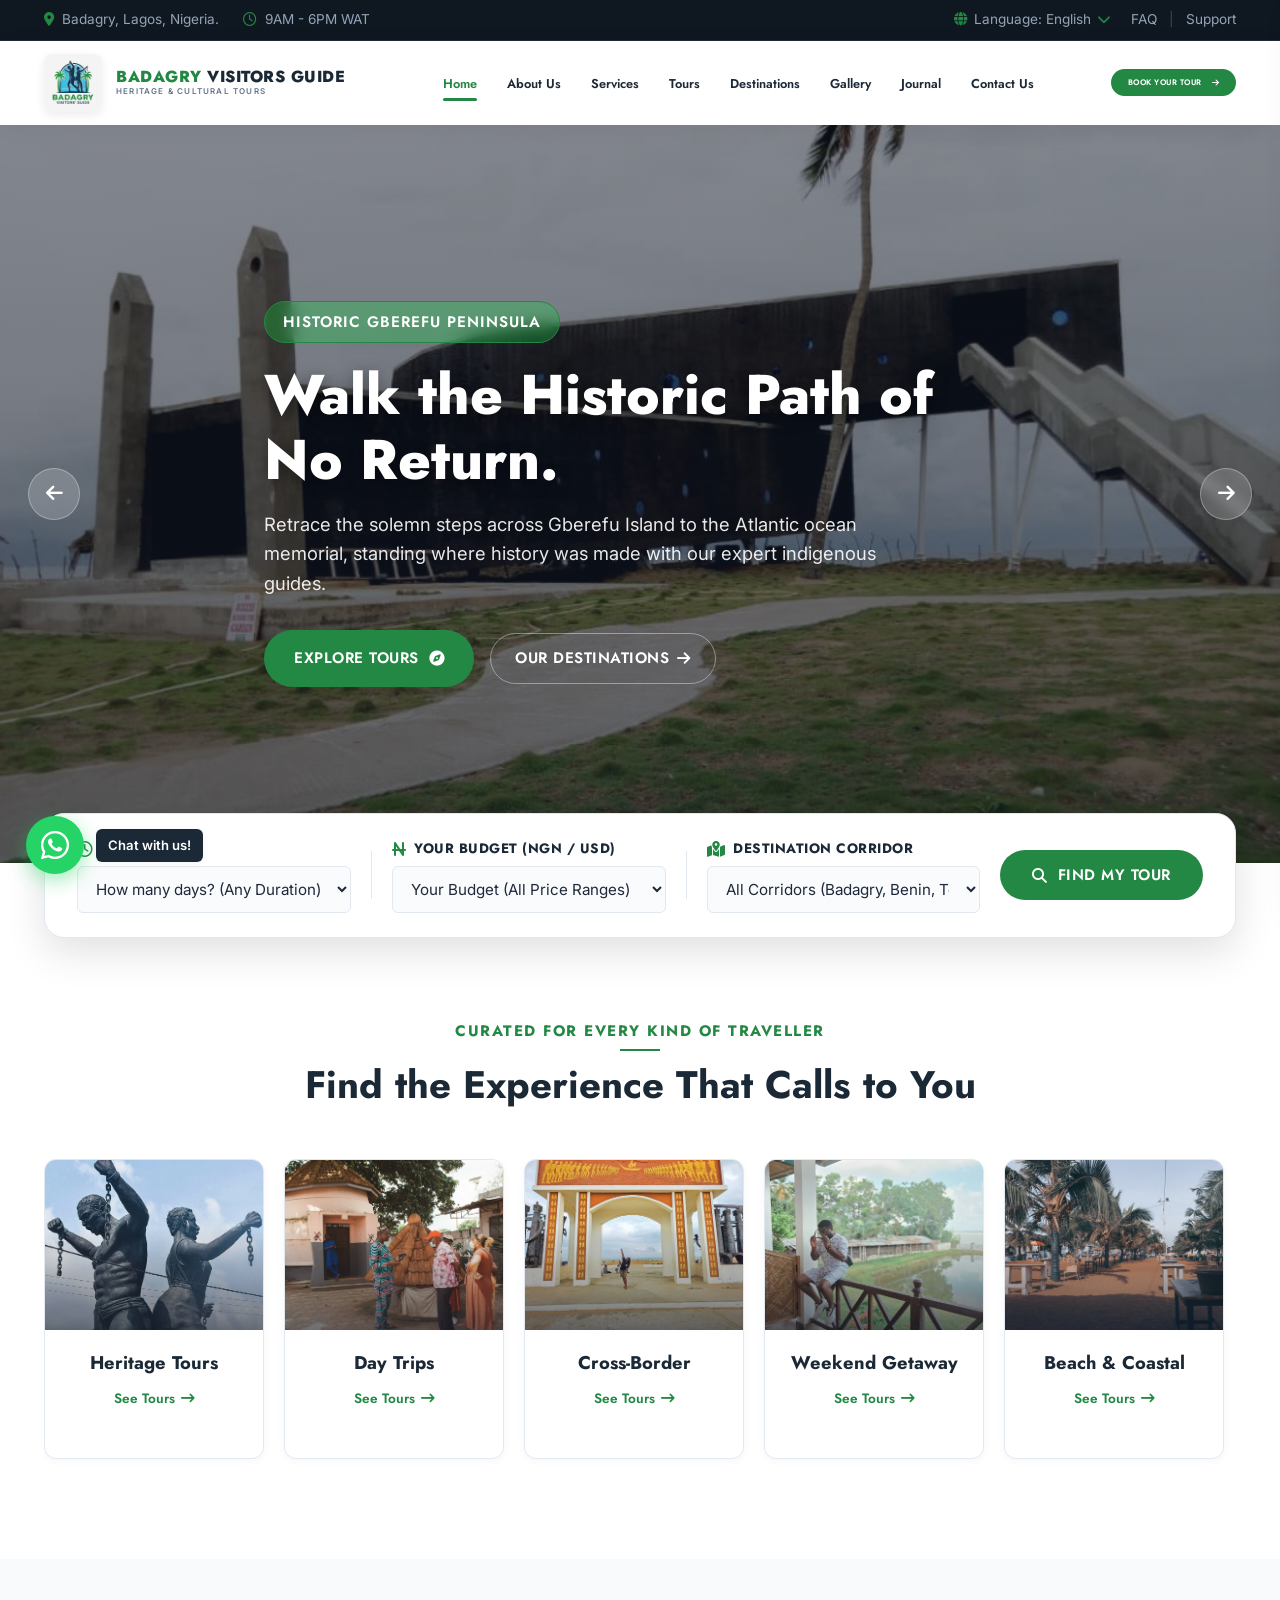
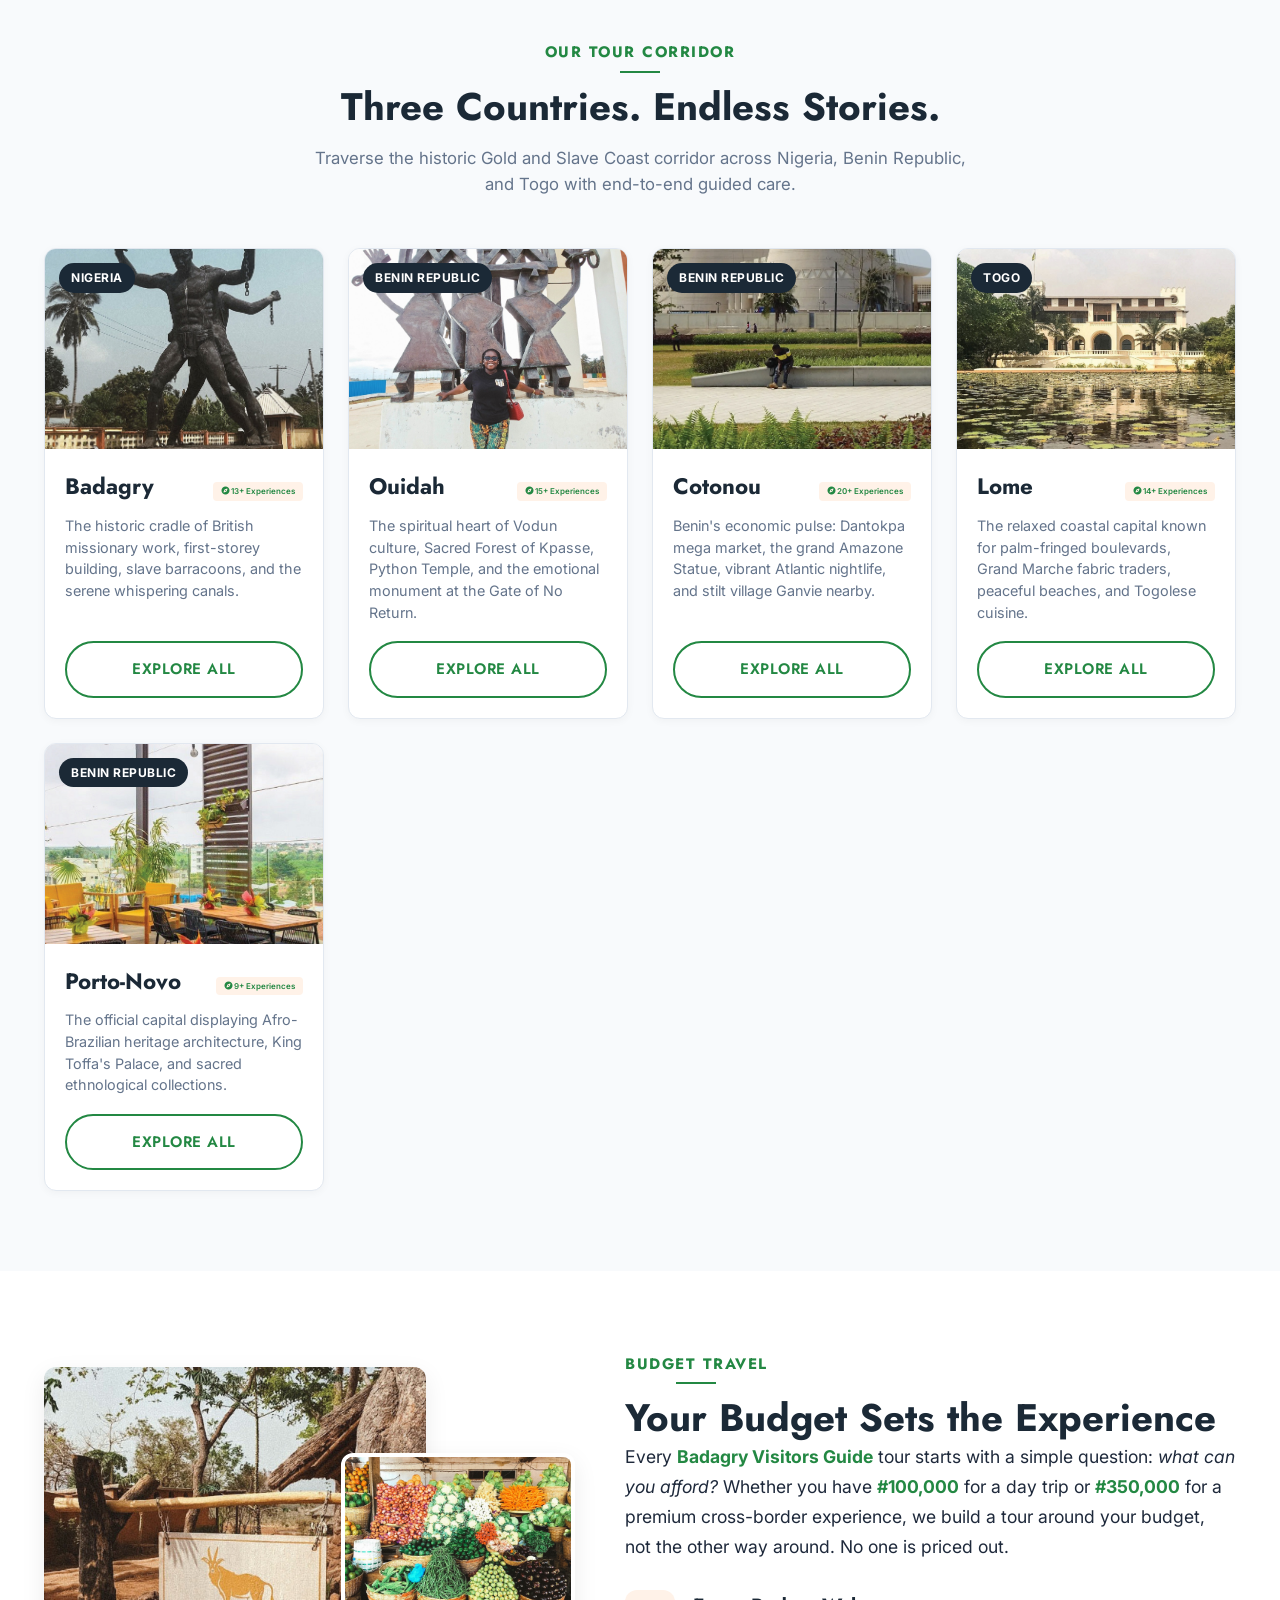
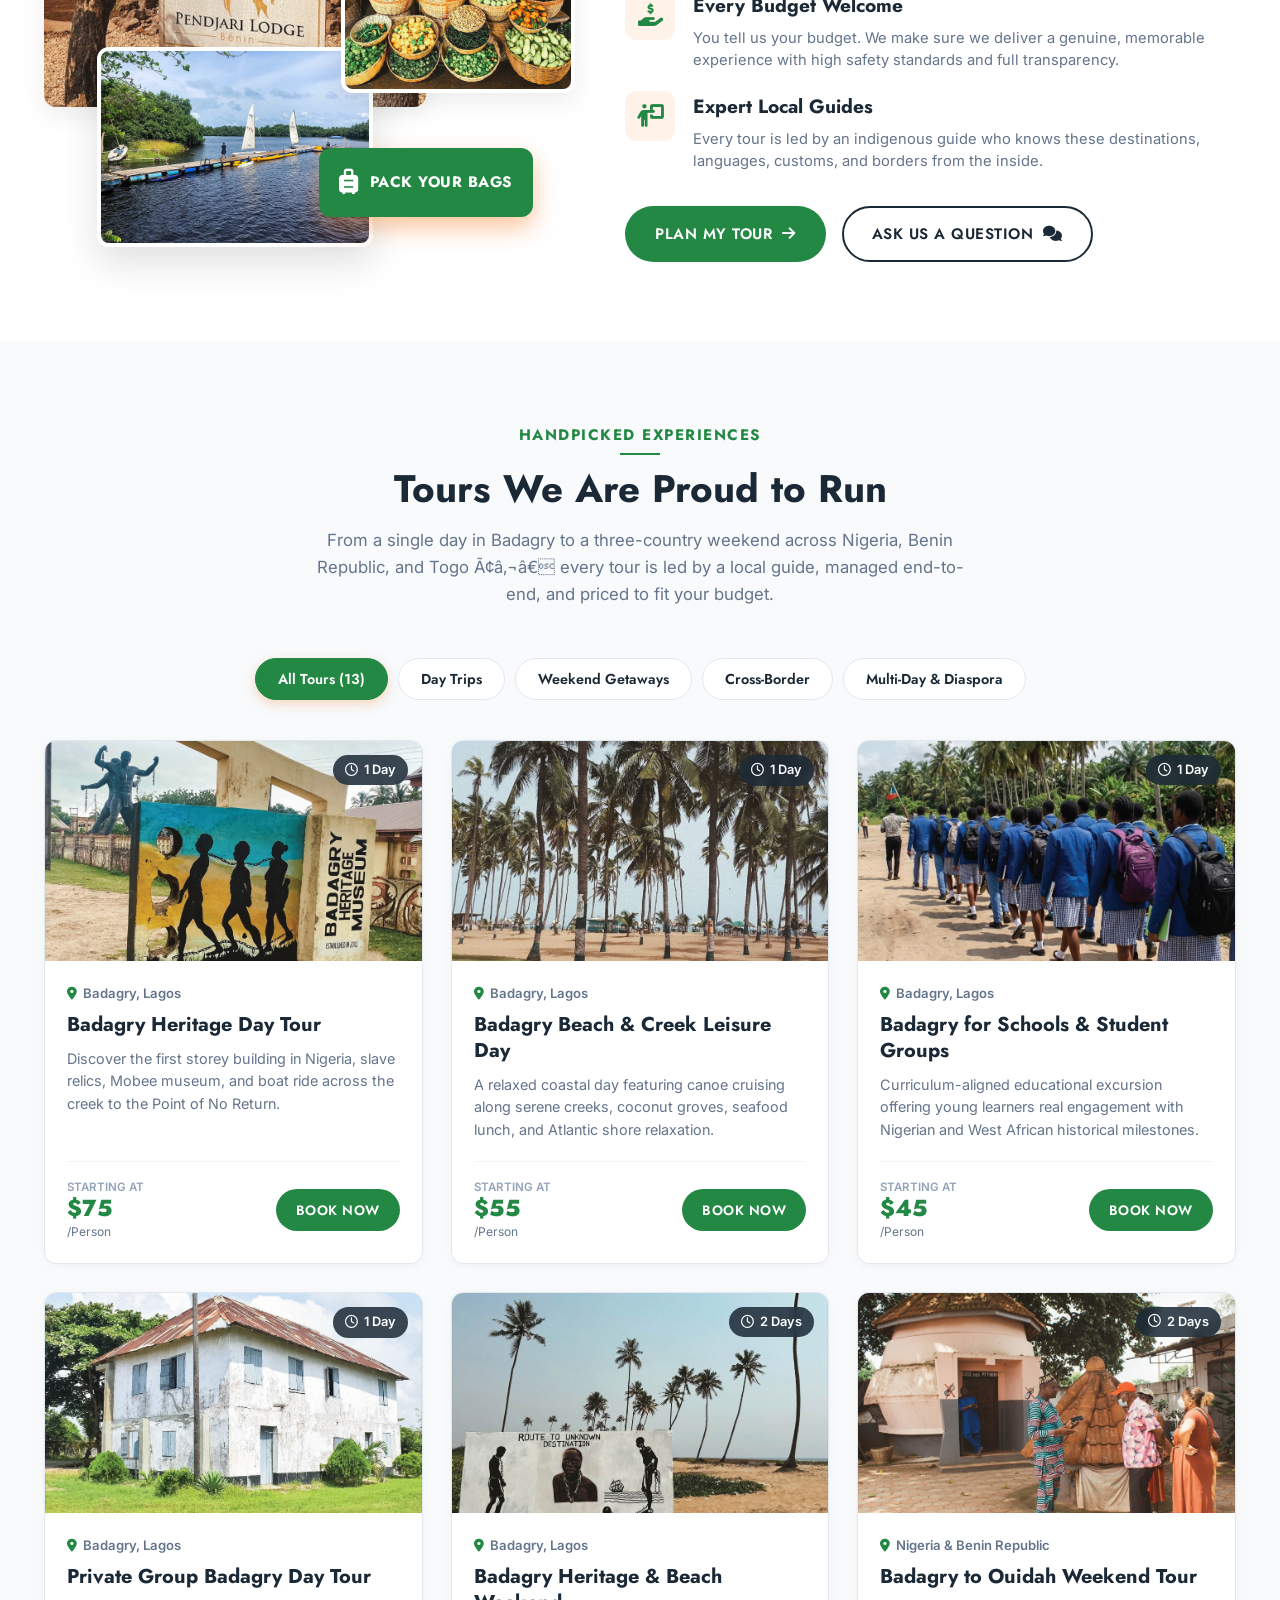
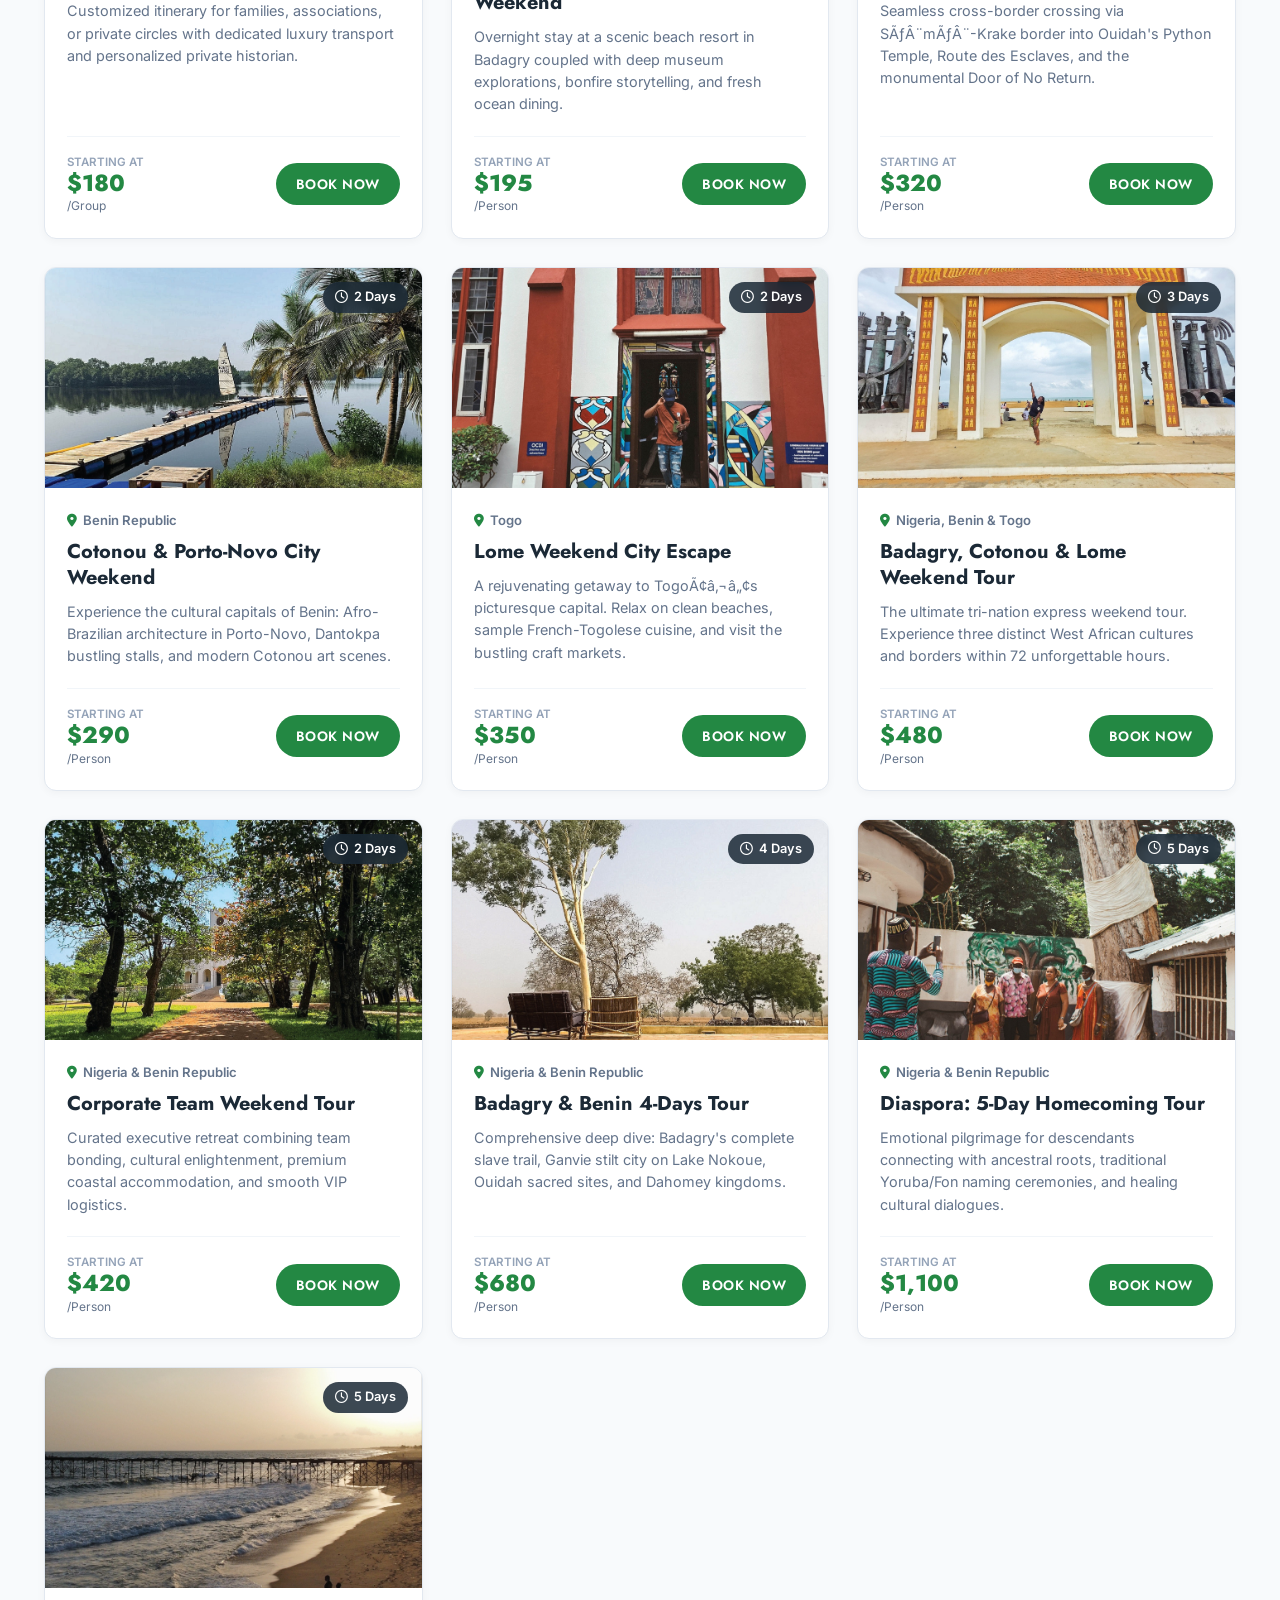
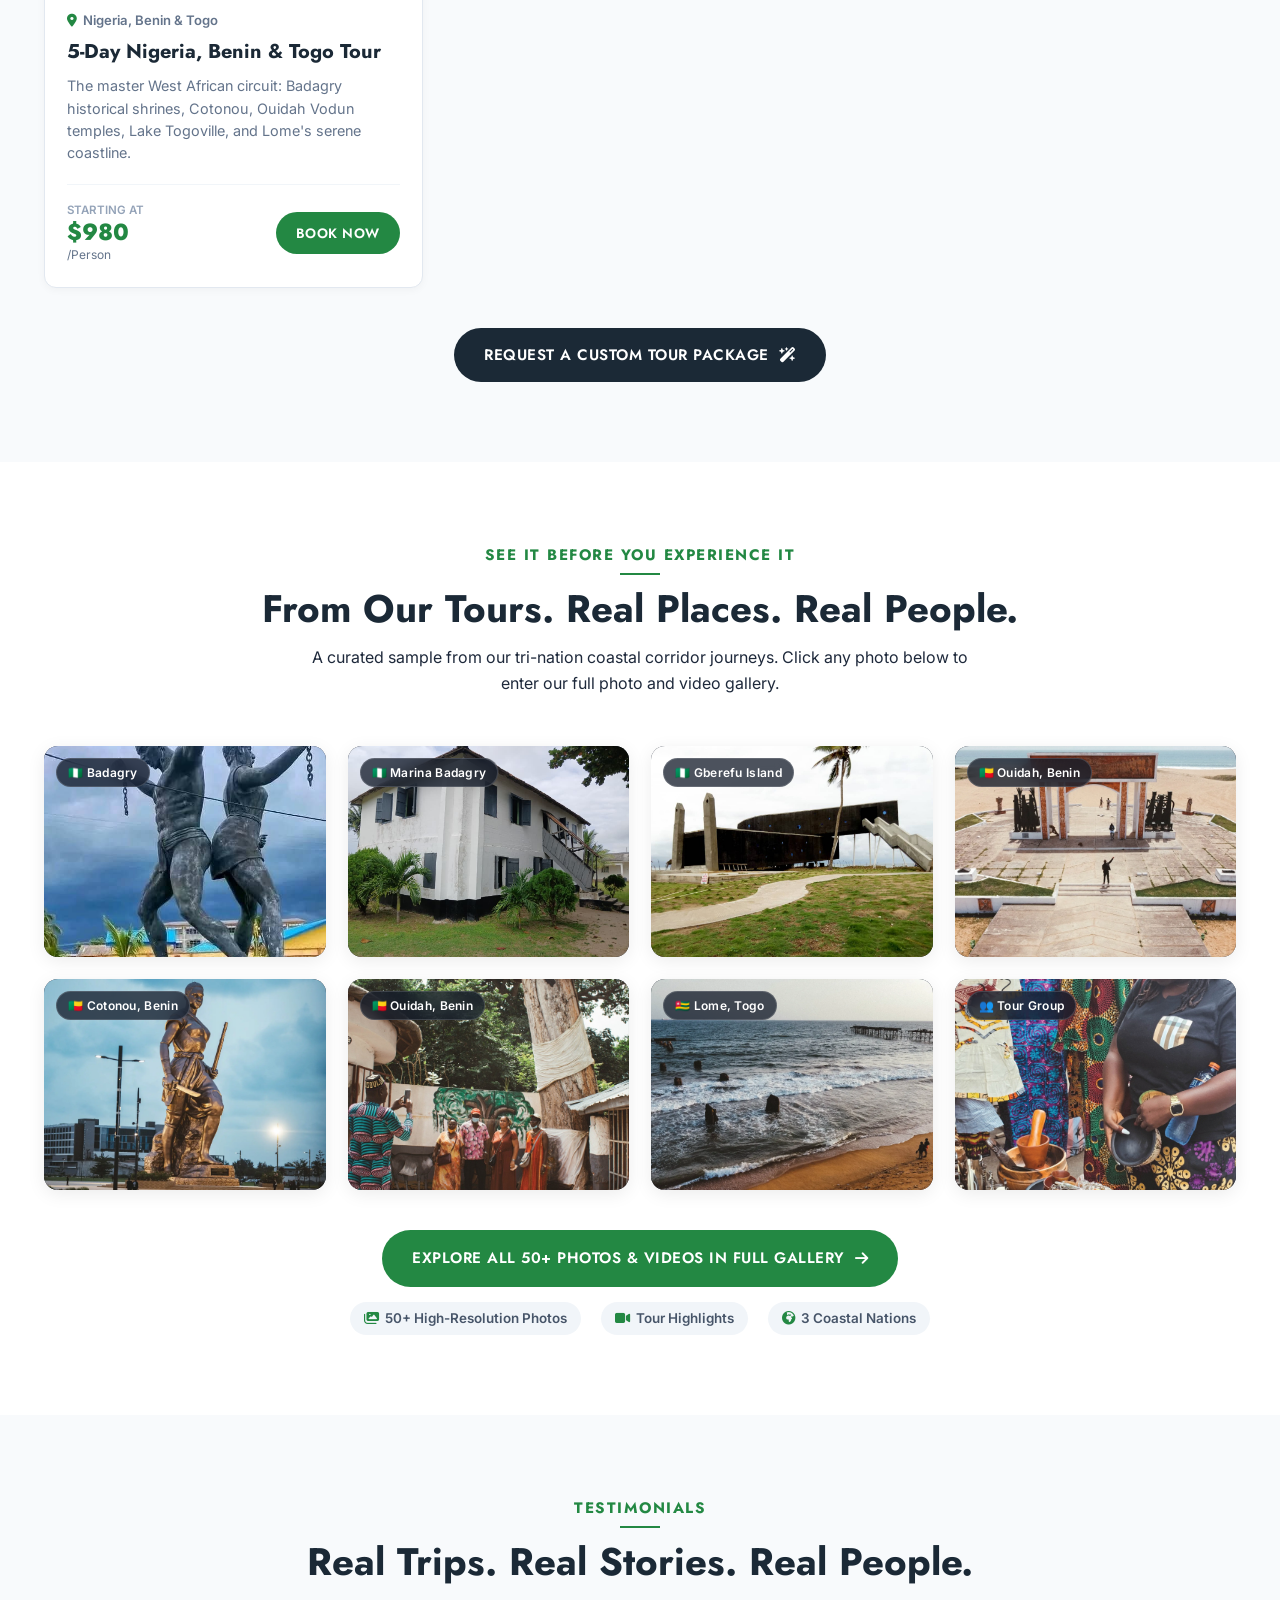
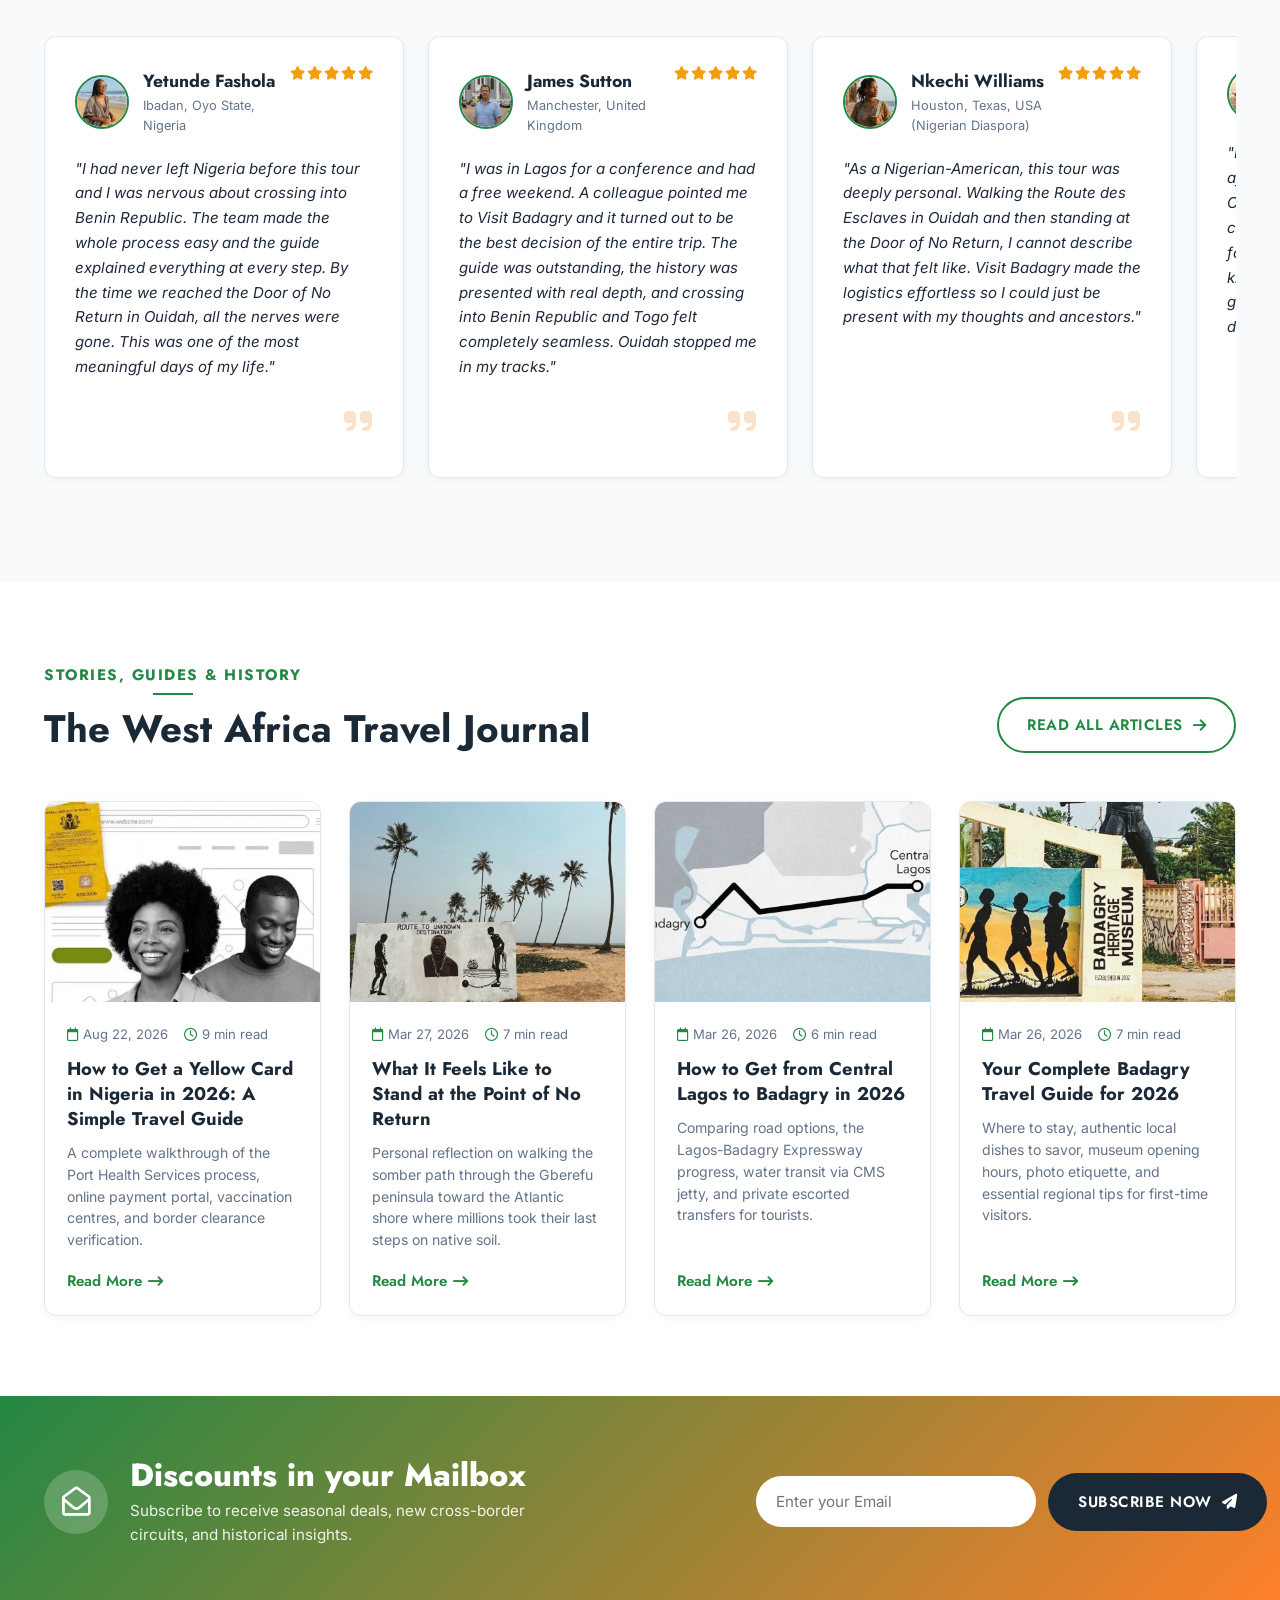
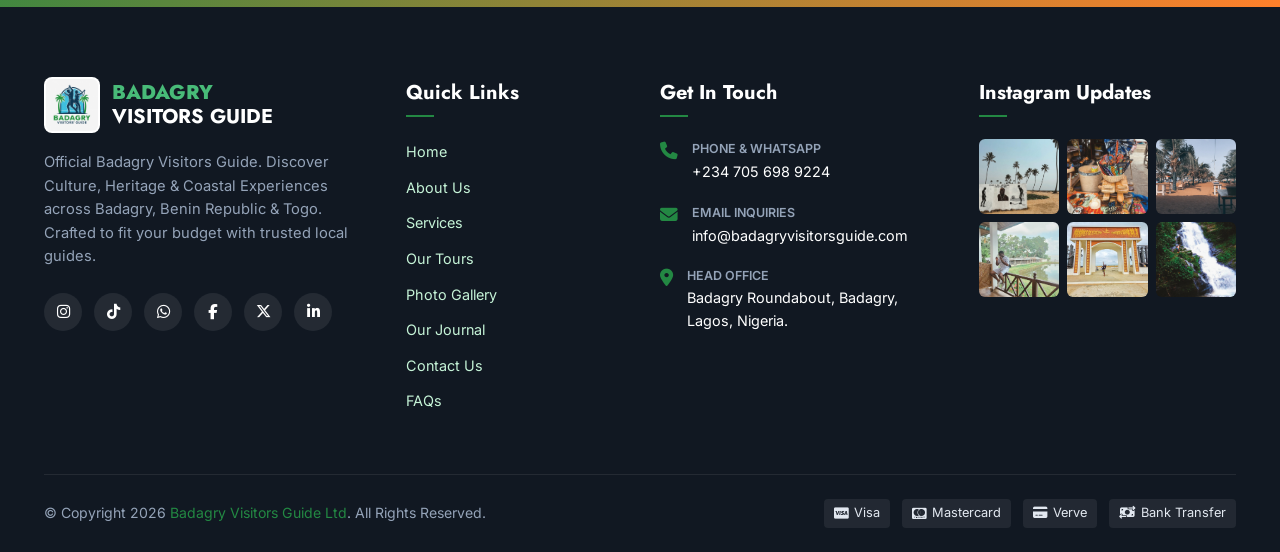
==== commit 26fb9687: "chore: update stylesheet version query parameter and format HTML attributes" ====
--- a/index.html
+++ b/index.html
@@ -21,7 +21,8 @@
   <meta name="google-site-verification" content="google1c708dda37599c2a" />
 
   <!-- RSS Feed Discovery -->
-  <link rel="alternate" type="application/rss+xml" title="Badagry Visitors Guide - Travel Journal RSS Feed" href="https://badagryvisitorsguide.rav.com.ng/feed.xml" />
+  <link rel="alternate" type="application/rss+xml" title="Badagry Visitors Guide - Travel Journal RSS Feed"
+    href="https://badagryvisitorsguide.rav.com.ng/feed.xml" />
 
   <!-- Google Mobile & Desktop Search Image Thumbnail -->
   <meta name="thumbnail"
@@ -550,7 +551,7 @@
   <!-- Font Awesome 6 Icons -->
   <link rel="stylesheet" href="https://cdnjs.cloudflare.com/ajax/libs/font-awesome/6.5.1/css/all.min.css" />
 
-  <link rel="stylesheet" href="style.css" />
+  <link rel="stylesheet" href="/style.css?v=1.02" />
 </head>
 
 <body>
@@ -1452,15 +1453,15 @@
         <span class="sub-title">See It Before You Experience It</span>
         <h2 class="sec-title">From Our Tours. Real Places. Real People.</h2>
         <p class="sec-intro text-muted" style="max-width: 680px; margin: 12px auto 0;">
-          A curated sample from our tri-nation coastal corridor journeys. Click any photo below to enter our full photo and video gallery.
+          A curated sample from our tri-nation coastal corridor journeys. Click any photo below to enter our full photo
+          and video gallery.
         </p>
       </div>
 
       <div class="gallery-preview-grid">
         <a href="/gallery/" class="gallery-preview-card" title="Badagry Slave Memorial and Freedom Statue">
           <div class="preview-img-wrap">
-            <img src="assets/images/Badagry-Slave-Memorial-Statue.jpg"
-              alt="Badagry Slave Memorial and Freedom Statue"
+            <img src="assets/images/Badagry-Slave-Memorial-Statue.jpg" alt="Badagry Slave Memorial and Freedom Statue"
               loading="lazy" />
             <span class="preview-country-badge">🇳🇬 Badagry</span>
             <div class="preview-hover-overlay">
@@ -1473,8 +1474,7 @@
 
         <a href="/gallery/" class="gallery-preview-card" title="First Storey Building in Nigeria (1845)">
           <div class="preview-img-wrap">
-            <img src="assets/images/First-Storey-Building-Badagry.jpg"
-              alt="First Storey Building in Nigeria (1845)"
+            <img src="assets/images/First-Storey-Building-Badagry.jpg" alt="First Storey Building in Nigeria (1845)"
               loading="lazy" />
             <span class="preview-country-badge">🇳🇬 Marina Badagry</span>
             <div class="preview-hover-overlay">
@@ -1488,8 +1488,7 @@
         <a href="/gallery/" class="gallery-preview-card" title="Point of No Return Monument on Gberefu Peninsula">
           <div class="preview-img-wrap">
             <img src="assets/images/Point-of-No-Return-Monument-Badagry.jpg"
-              alt="Point of No Return Monument on Gberefu Peninsula"
-              loading="lazy" />
+              alt="Point of No Return Monument on Gberefu Peninsula" loading="lazy" />
             <span class="preview-country-badge">🇳🇬 Gberefu Island</span>
             <div class="preview-hover-overlay">
               <span class="preview-zoom-icon"><i class="fa-solid fa-arrow-up-right-from-square"></i></span>
@@ -1502,8 +1501,7 @@
         <a href="/gallery/" class="gallery-preview-card" title="Gate of No Return (Porte du Non-Retour) Ouidah">
           <div class="preview-img-wrap">
             <img src="assets/images/Gate-of-No-Return-Ouidah-Benin-Republic.jpg"
-              alt="Gate of No Return Ouidah, Benin Republic"
-              loading="lazy" />
+              alt="Gate of No Return Ouidah, Benin Republic" loading="lazy" />
             <span class="preview-country-badge">🇧🇯 Ouidah, Benin</span>
             <div class="preview-hover-overlay">
               <span class="preview-zoom-icon"><i class="fa-solid fa-arrow-up-right-from-square"></i></span>
@@ -1515,8 +1513,7 @@
 
         <a href="/gallery/" class="gallery-preview-card" title="Monument Amazone (Dahomey Warriors Plaza)">
           <div class="preview-img-wrap">
-            <img src="assets/images/Monument-Amazone-Benin-Republic.jpg"
-              alt="Monument Amazone Benin Republic"
+            <img src="assets/images/Monument-Amazone-Benin-Republic.jpg" alt="Monument Amazone Benin Republic"
               loading="lazy" />
             <span class="preview-country-badge">🇧🇯 Cotonou, Benin</span>
             <div class="preview-hover-overlay">
@@ -1529,9 +1526,7 @@
 
         <a href="/gallery/" class="gallery-preview-card" title="Temple of Pythons Sacred Sanctuary, Ouidah">
           <div class="preview-img-wrap">
-            <img src="assets/images/Ouidah-Snake-Temple.jpg"
-              alt="Temple of Pythons Ouidah"
-              loading="lazy" />
+            <img src="assets/images/Ouidah-Snake-Temple.jpg" alt="Temple of Pythons Ouidah" loading="lazy" />
             <span class="preview-country-badge">🇧🇯 Ouidah, Benin</span>
             <div class="preview-hover-overlay">
               <span class="preview-zoom-icon"><i class="fa-solid fa-arrow-up-right-from-square"></i></span>
@@ -1543,8 +1538,7 @@
 
         <a href="/gallery/" class="gallery-preview-card" title="Prince Lorenzo Beach Lome Togo">
           <div class="preview-img-wrap">
-            <img src="assets/images/Prince-Lorenzo-Beach-Lome-Togo.jpg"
-              alt="Prince Lorenzo Beach Lome Togo"
+            <img src="assets/images/Prince-Lorenzo-Beach-Lome-Togo.jpg" alt="Prince Lorenzo Beach Lome Togo"
               loading="lazy" />
             <span class="preview-country-badge">🇹🇬 Lome, Togo</span>
             <div class="preview-hover-overlay">
@@ -1558,8 +1552,7 @@
         <a href="/gallery/" class="gallery-preview-card" title="Tour Clients with Guide Tayo at Ouidah Crafts Market">
           <div class="preview-img-wrap">
             <img src="assets/images/Crafts-Market-Ouidah-with-Tayo.jpg"
-              alt="Tour Clients at Ouidah Crafts Market with Guide Tayo"
-              loading="lazy" />
+              alt="Tour Clients at Ouidah Crafts Market with Guide Tayo" loading="lazy" />
             <span class="preview-country-badge">👥 Tour Group</span>
             <div class="preview-hover-overlay">
               <span class="preview-zoom-icon"><i class="fa-solid fa-arrow-up-right-from-square"></i></span>
@@ -1576,7 +1569,8 @@
           <span>Explore All 50+ Photos &amp; Videos in Full Gallery</span>
           <i class="fa-solid fa-arrow-right"></i>
         </a>
-        <div class="gallery-preview-badges" style="margin-top: 15px; display: flex; justify-content: center; gap: 20px; flex-wrap: wrap;">
+        <div class="gallery-preview-badges"
+          style="margin-top: 15px; display: flex; justify-content: center; gap: 20px; flex-wrap: wrap;">
           <span class="gallery-badge-pill"><i class="fa-solid fa-images"></i> 50+ High-Resolution Photos</span>
           <span class="gallery-badge-pill"><i class="fa-solid fa-video"></i> Tour Highlights</span>
           <span class="gallery-badge-pill"><i class="fa-solid fa-earth-africa"></i> 3 Coastal Nations</span>
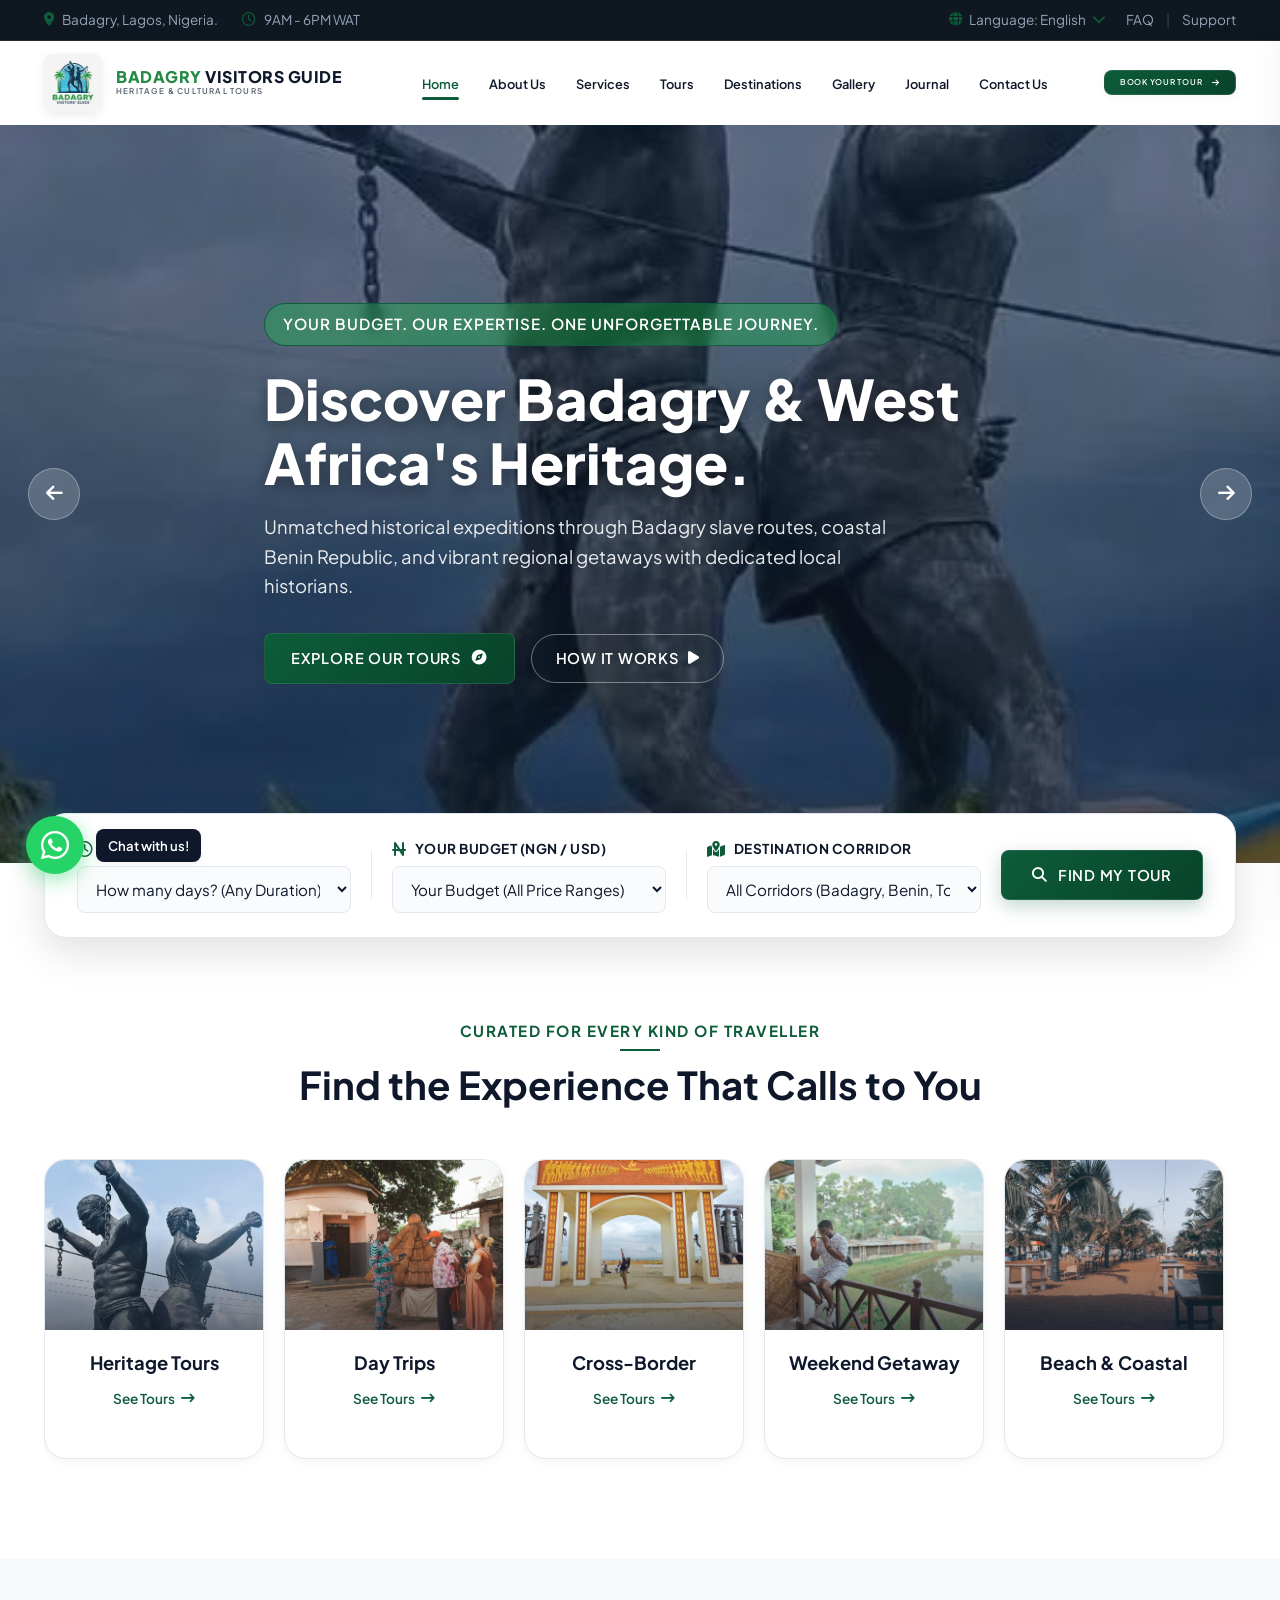
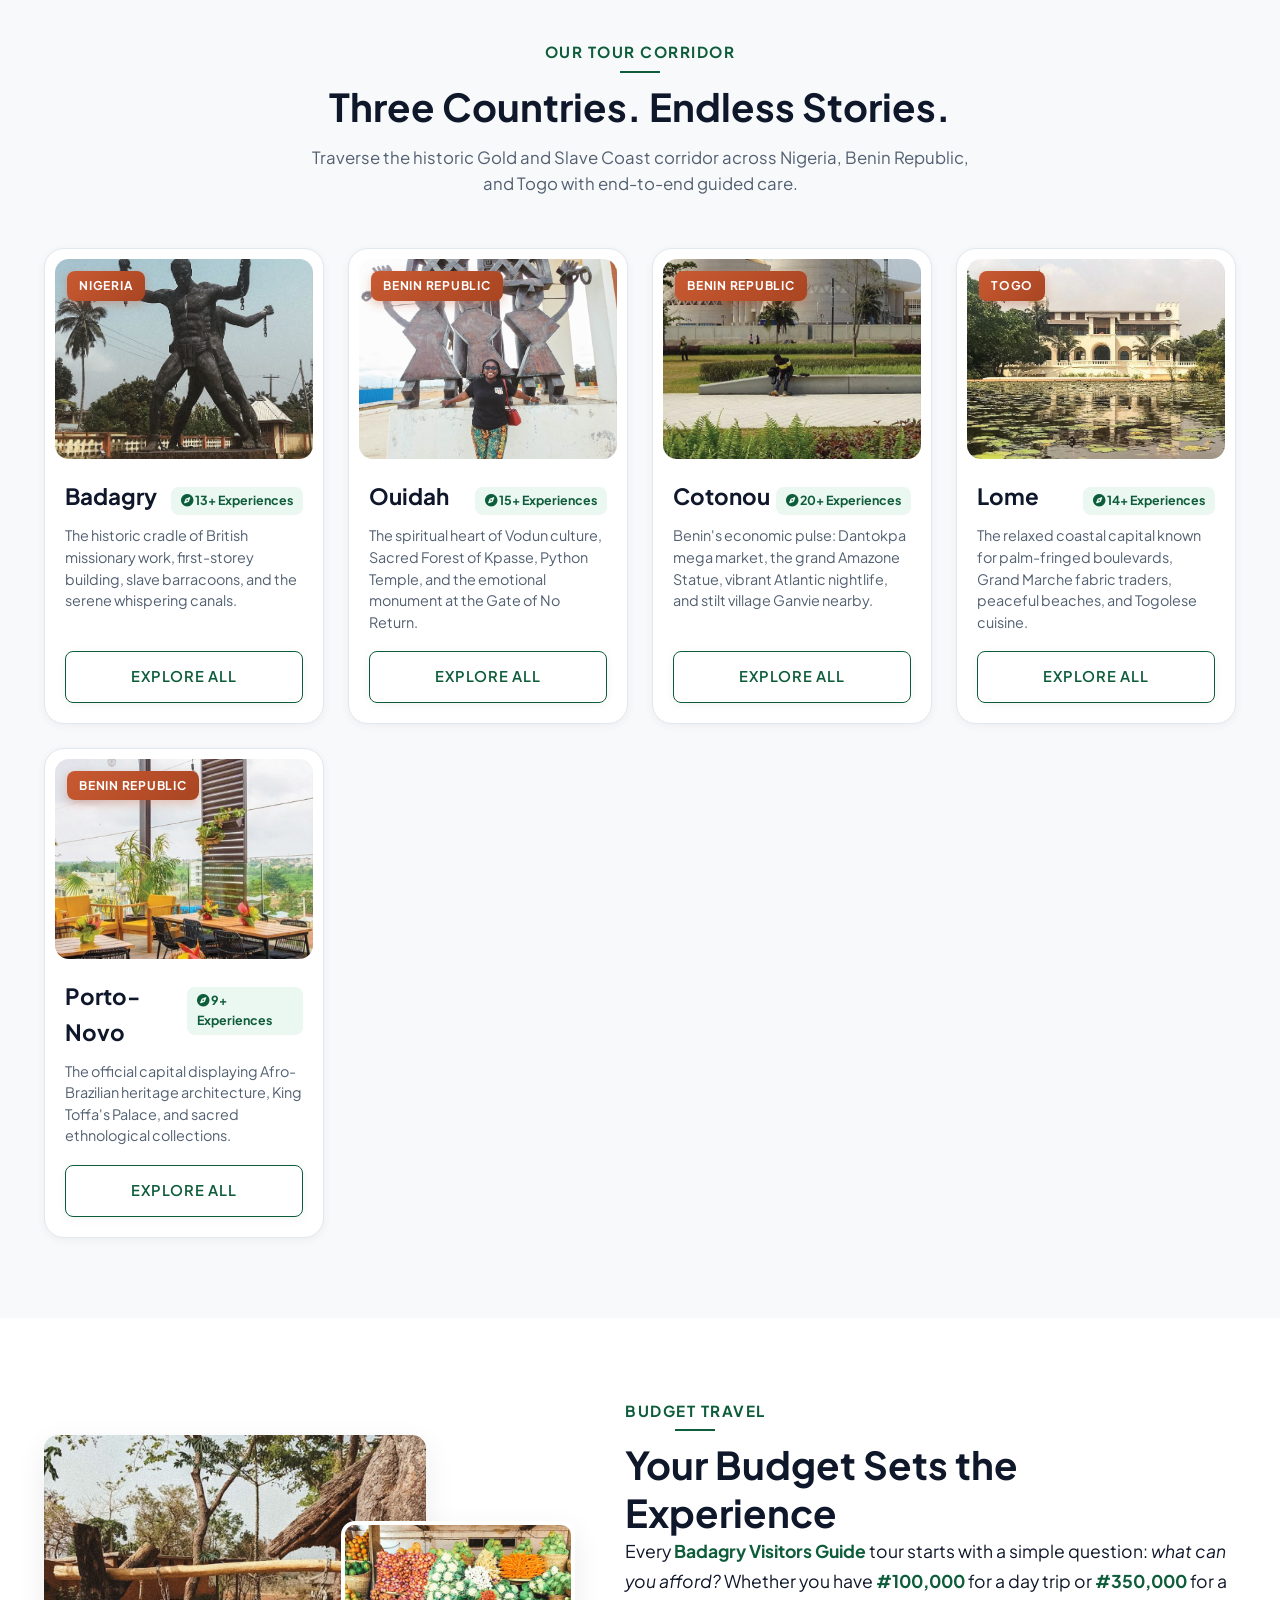
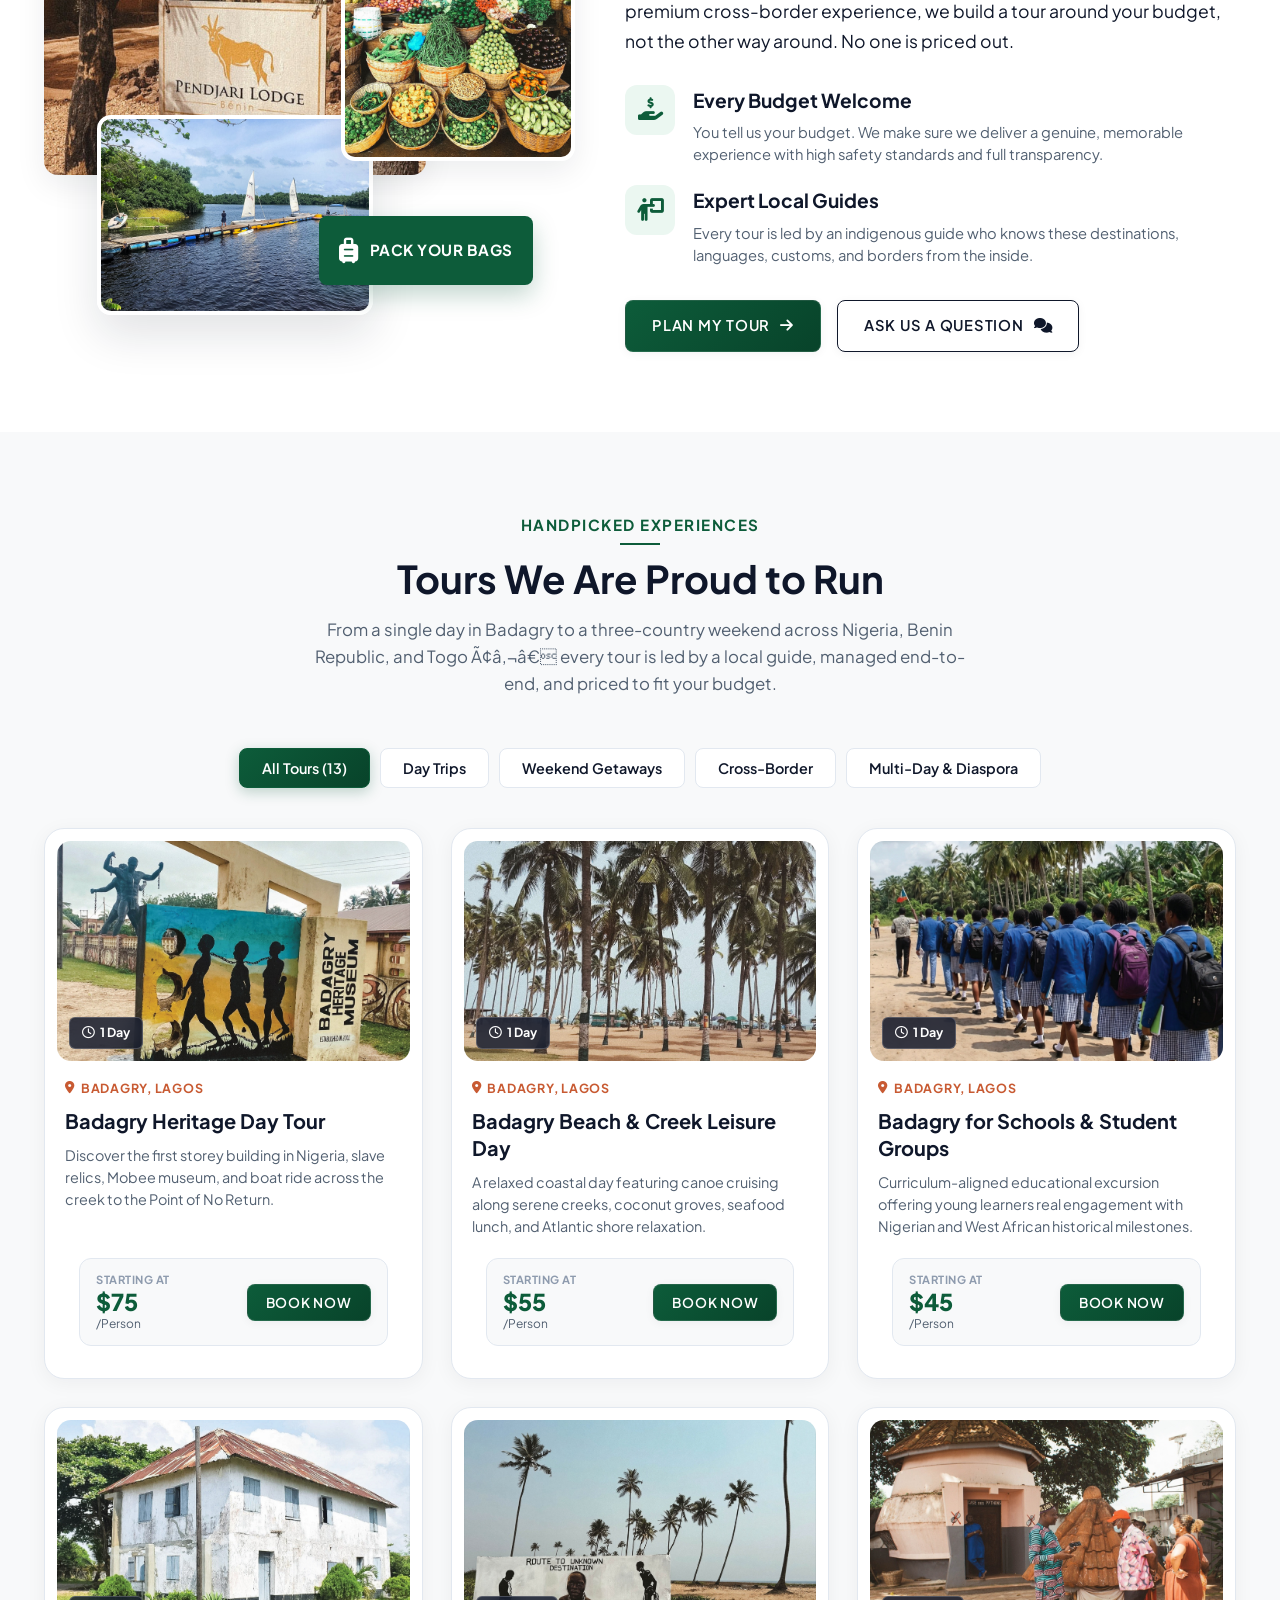
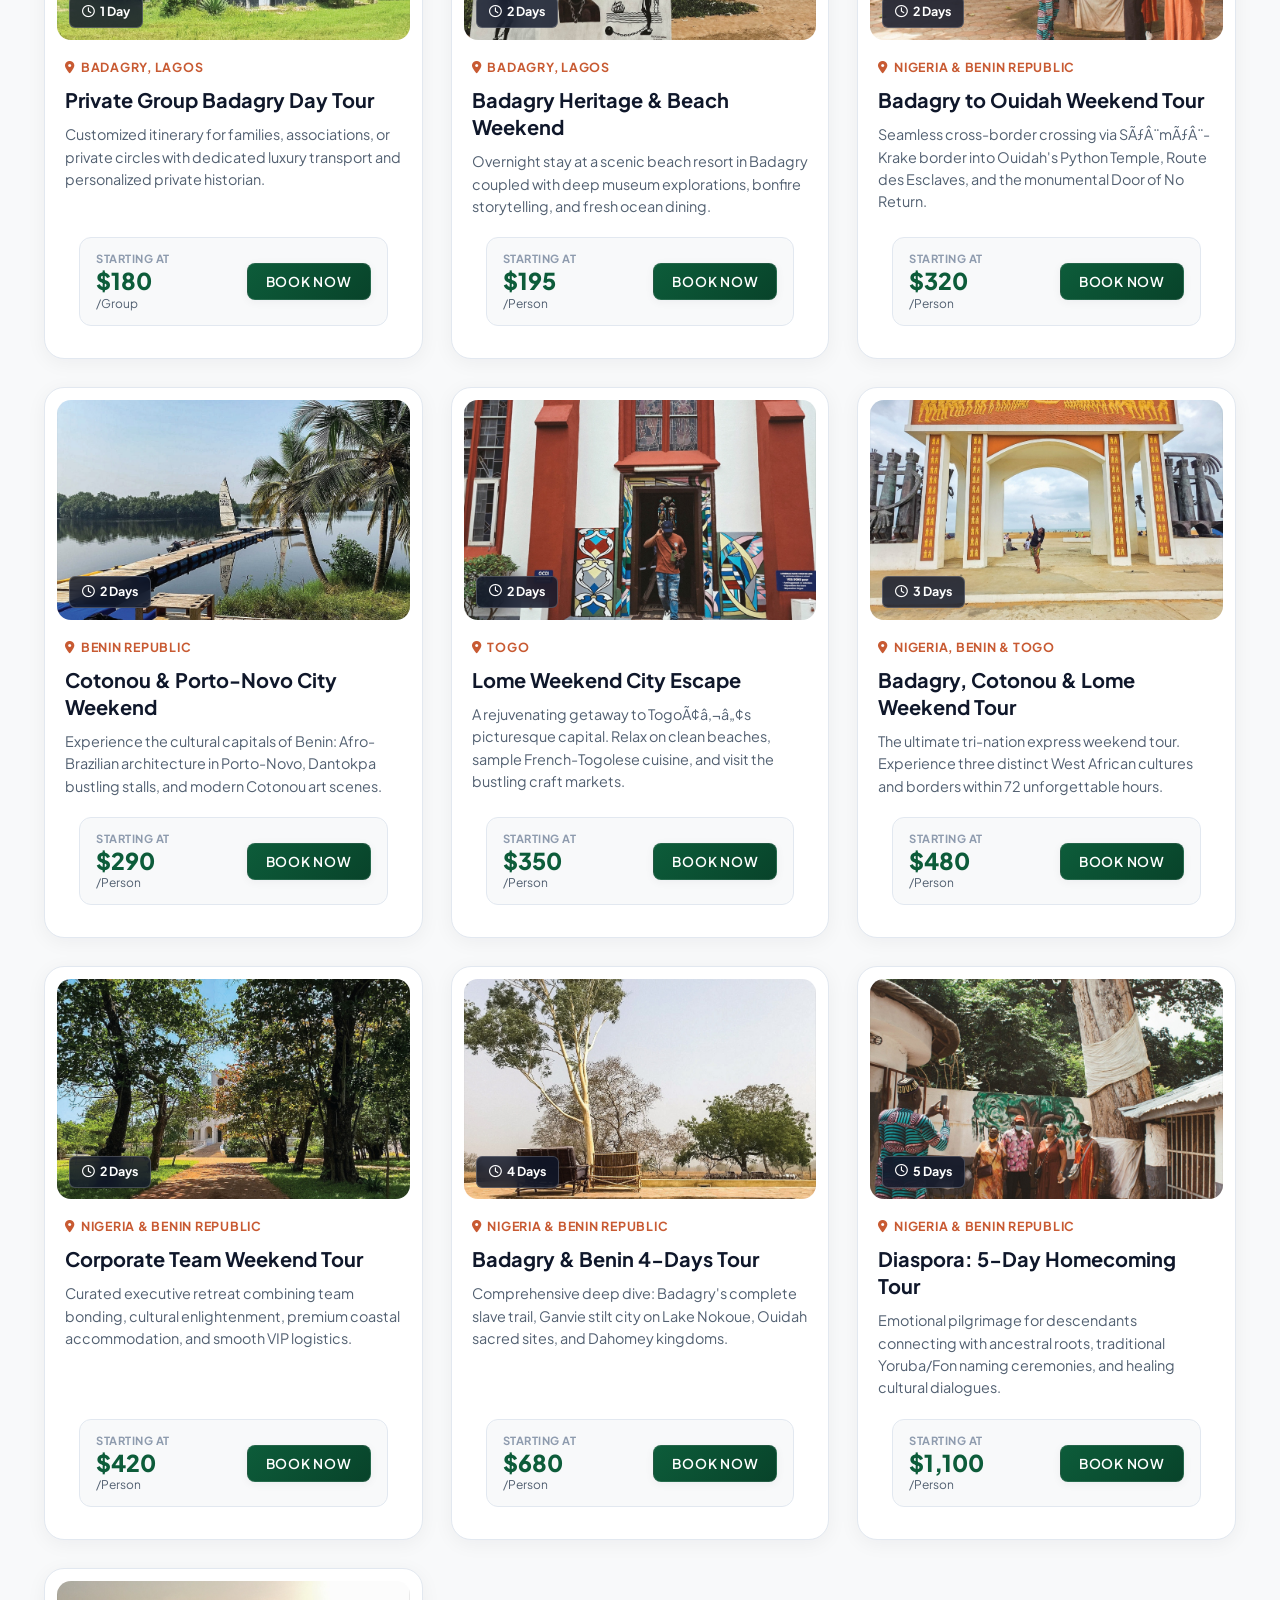
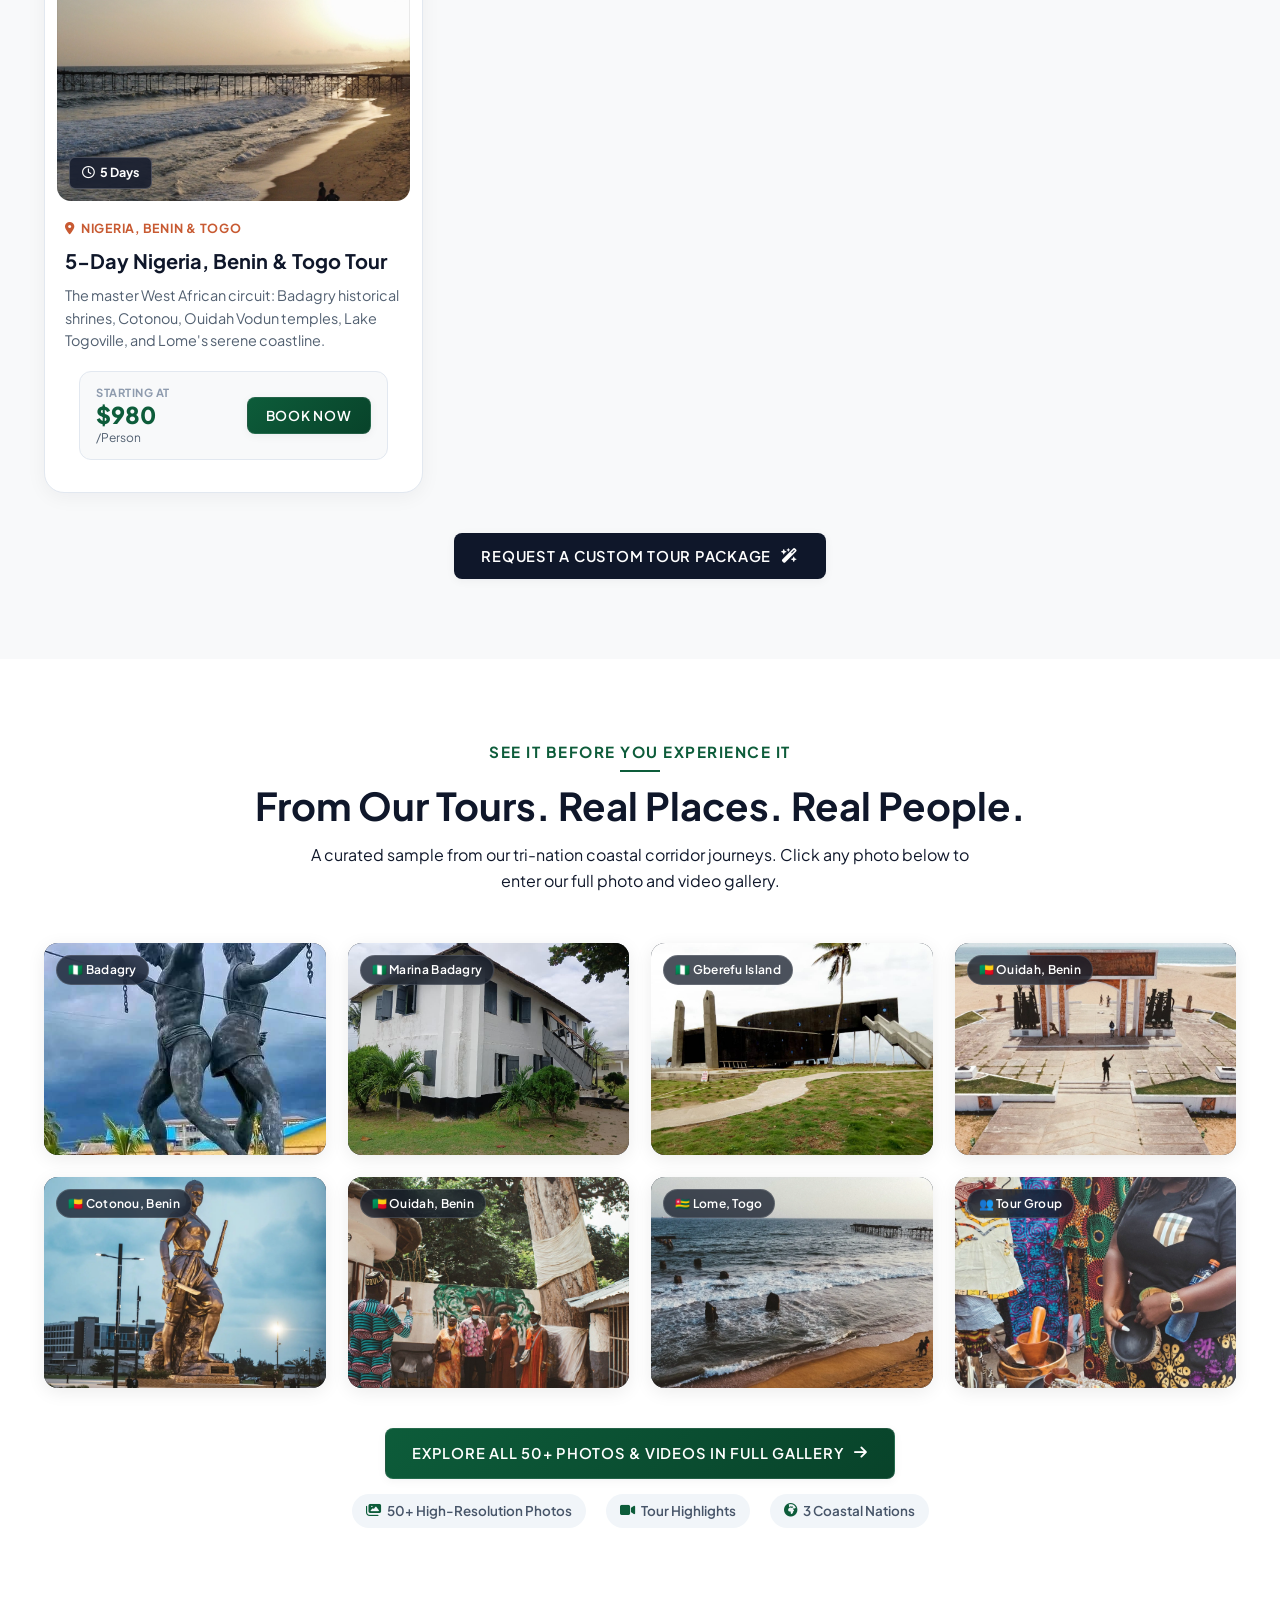
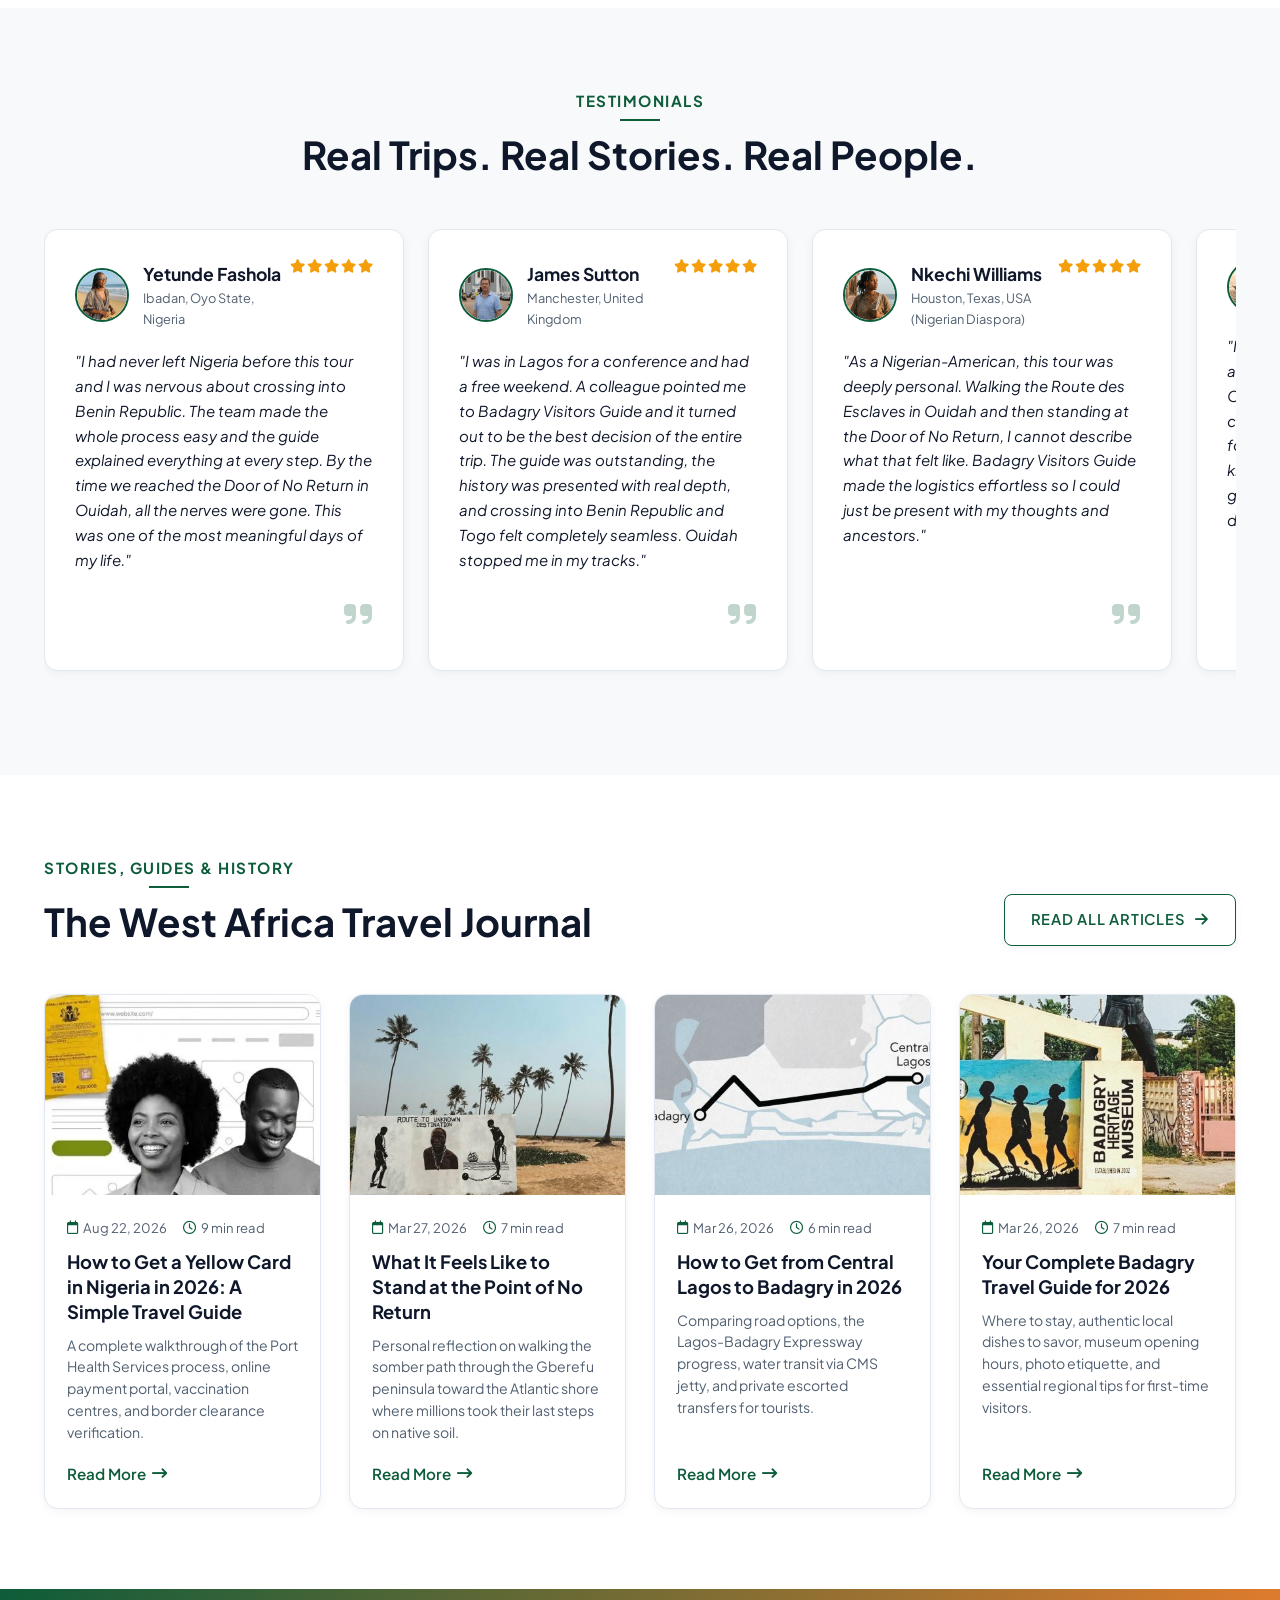
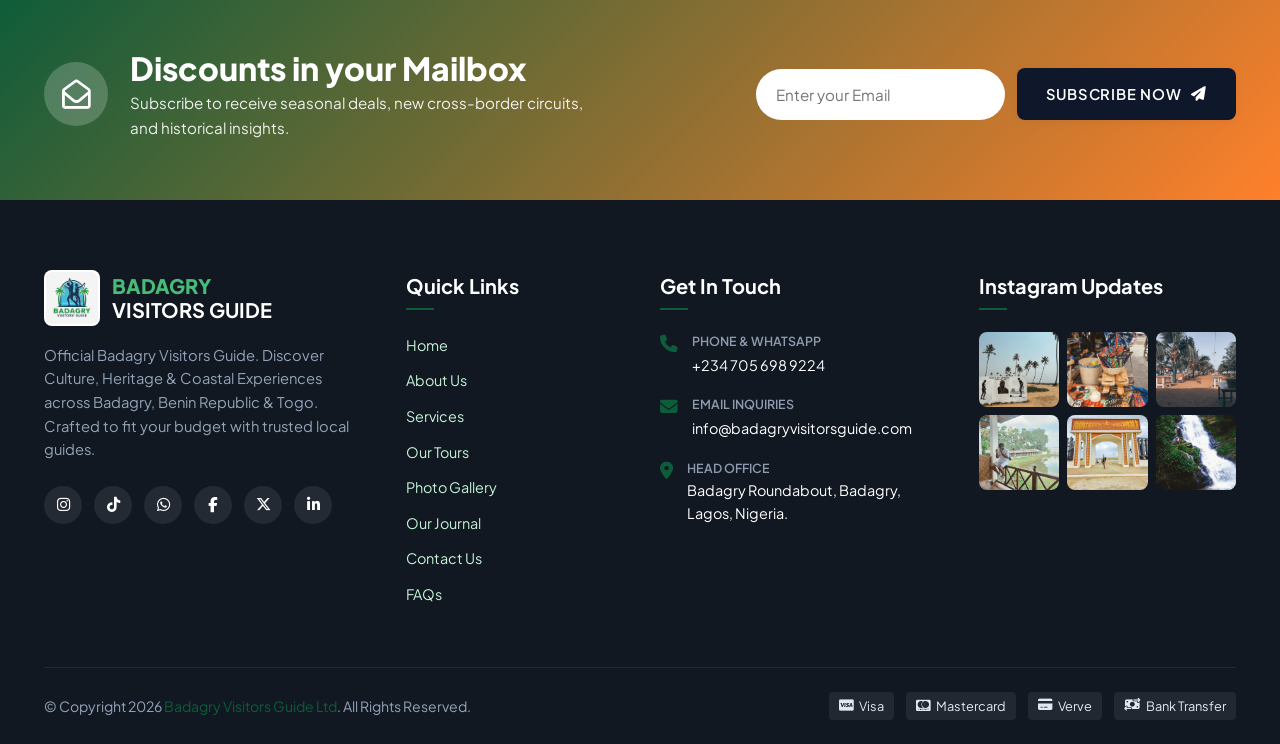
==== commit 9330ef28: "refactor: update brand design system, color palette, and typography across application files" ====
--- a/index.html
+++ b/index.html
@@ -33,7 +33,7 @@
   <meta name="geo.placename" content="Badagry, Lagos, Nigeria" />
   <meta name="geo.position" content="6.4253;2.8824" />
   <meta name="ICBM" content="6.4253, 2.8824" />
-  <meta name="theme-color" content="#238843" />
+  <meta name="theme-color" content="#0D5C3A" />
 
   <!-- Open Graph / Facebook / WhatsApp Tour Image Previews -->
   <meta property="og:type" content="website" />
@@ -113,8 +113,8 @@
       "@id": "https://badagryvisitorsguide.rav.com.ng/#travelagency",
       "name": "Badagry Visitors Guide",
       "alternateName": [
-        "Visit Badagry",
-        "Badagry Visitors Guide Ltd"
+        "Badagry Visitors Guide",
+        "Badagry Heritage & Cultural Tours"
       ],
       "url": "https://badagryvisitorsguide.rav.com.ng/",
       "logo": {
@@ -209,7 +209,7 @@
             "name": "James Sutton"
           },
           "datePublished": "2026-02-18",
-          "reviewBody": "I was in Lagos for a conference and had a free weekend. A colleague pointed me to Visit Badagry and it turned out to be the best decision of the entire trip. The guide was outstanding, the history was presented with real depth, and crossing into Benin Republic and Togo felt completely seamless.",
+          "reviewBody": "I was in Lagos for a conference and had a free weekend. A colleague pointed me to Badagry Visitors Guide and it turned out to be the best decision of the entire trip. The guide was outstanding, the history was presented with real depth, and crossing into Benin Republic and Togo felt completely seamless.",
           "reviewRating": {
             "@type": "Rating",
             "ratingValue": "5",
@@ -223,7 +223,7 @@
             "name": "Nkechi Williams"
           },
           "datePublished": "2026-02-24",
-          "reviewBody": "As a Nigerian-American, this tour was deeply personal. Walking the Route des Esclaves in Ouidah and then standing at the Door of No Return, I cannot describe what that felt like. Visit Badagry made the logistics effortless so I could just be present with my thoughts and ancestors.",
+          "reviewBody": "As a Nigerian-American, this tour was deeply personal. Walking the Route des Esclaves in Ouidah and then standing at the Door of No Return, I cannot describe what that felt like. Badagry Visitors Guide made the logistics effortless so I could just be present with my thoughts and ancestors.",
           "reviewRating": {
             "@type": "Rating",
             "ratingValue": "5",
@@ -251,7 +251,7 @@
             "name": "Kemi Adeyemi"
           },
           "datePublished": "2026-03-05",
-          "reviewBody": "I organised a group trip for 12 of us from work and I was nervous about coordinating everything. Visit Badagry handled every single detail. The guide was exceptional, the timing was spot on, and our colleagues are still talking about it weeks later.",
+          "reviewBody": "I organised a group trip for 12 of us from work and I was nervous about coordinating everything. Badagry Visitors Guide handled every single detail. The guide was exceptional, the timing was spot on, and our colleagues are still talking about it weeks later.",
           "reviewRating": {
             "@type": "Rating",
             "ratingValue": "5",
@@ -541,17 +541,17 @@
 
   </script>
 
-  <!-- Google Fonts: Jost & Inter -->
+  <!-- Google Fonts: Plus Jakarta Sans & Playfair Display -->
   <link rel="preconnect" href="https://fonts.googleapis.com" />
   <link rel="preconnect" href="https://fonts.gstatic.com" crossorigin />
   <link
-    href="https://fonts.googleapis.com/css2?family=Inter:wght@300;400;500;600;700&family=Jost:wght@400;500;600;700;800&display=swap"
+    href="https://fonts.googleapis.com/css2?family=Playfair+Display:ital,wght@0,600;0,700;1,400&family=Plus+Jakarta+Sans:wght@300;400;500;600;700;800&display=swap"
     rel="stylesheet" />
 
   <!-- Font Awesome 6 Icons -->
   <link rel="stylesheet" href="https://cdnjs.cloudflare.com/ajax/libs/font-awesome/6.5.1/css/all.min.css" />
 
-  <link rel="stylesheet" href="/style.css?v=1.02" />
+  <link rel="stylesheet" href="/style.css?v=3.00" />
 </head>
 
 <body>
@@ -912,7 +912,7 @@
           <!-- Item 7 -->
           <div class="category-card">
             <div class="category-img-box">
-              <img src="assets/images/West-Africa-Adventure.jpg" alt="Explore West Africa with visitBadagry"
+              <img src="assets/images/West-Africa-Adventure.jpg" alt="Explore West Africa with Badagry Visitors Guide"
                 loading="lazy" />
               <div class="category-overlay"></div>
             </div>
@@ -940,7 +940,7 @@
         <!-- Corridor 1: Badagry -->
         <div class="corridor-card">
           <div class="corridor-img-wrap">
-            <img src="assets/images/Badagry.jpg" alt="Visit Badagry" loading="lazy" />
+            <img src="assets/images/Badagry.jpg" alt="Badagry Heritage Destination" loading="lazy" />
             <div class="corridor-badge">Nigeria</div>
           </div>
           <div class="corridor-info">
@@ -1640,7 +1640,7 @@
               </div>
             </div>
             <p class="testi-quote">
-              "I was in Lagos for a conference and had a free weekend. A colleague pointed me to Visit Badagry and it
+              "I was in Lagos for a conference and had a free weekend. A colleague pointed me to Badagry Visitors Guide and it
               turned out to be the best decision of the entire trip. The guide was outstanding, the history was
               presented with real depth, and crossing into Benin Republic and Togo felt completely seamless. Ouidah
               stopped me in my tracks."
@@ -1666,7 +1666,7 @@
             </div>
             <p class="testi-quote">
               "As a Nigerian-American, this tour was deeply personal. Walking the Route des Esclaves in Ouidah and then
-              standing at the Door of No Return, I cannot describe what that felt like. Visit Badagry made the logistics
+              standing at the Door of No Return, I cannot describe what that felt like. Badagry Visitors Guide made the logistics
               effortless so I could just be present with my thoughts and ancestors."
             </p>
             <div class="testi-icon-mark"><i class="fa-solid fa-quote-right"></i></div>
@@ -1712,8 +1712,8 @@
               </div>
             </div>
             <p class="testi-quote">
-              "I organised a group trip for 12 of us from work and I was nervous about coordinating everything. Visit
-              Badagry handled every single detail. The guide was exceptional, the timing was spot on, and our colleagues
+              "I organised a group trip for 12 of us from work and I was nervous about coordinating everything. Badagry Visitors
+              Guide handled every single detail. The guide was exceptional, the timing was spot on, and our colleagues
               are still talking about it weeks later. Already planning for next year."
             </p>
             <div class="testi-icon-mark"><i class="fa-solid fa-quote-right"></i></div>
--- a/style.css
+++ b/style.css
@@ -1,38 +1,45 @@
 /* ========================================================
-   visitBadagry Replica - Stylesheet
-   Color Palette: #f06a01 (Primary Orange), #1b2936 (Deep Navy)
-   Typography: 'Jost', 'Inter', sans-serif
+   Badagry Visitors Guide - Official Design System
+   Brand Identity: Coastal Emerald (#0D5C3A), African Terracotta (#C85A32), Slate Obsidian (#0F172A)
+   Typography: 'Plus Jakarta Sans', 'Playfair Display'
 ======================================================== */
 
 :root {
-  /* --primary: #f06a01; */
-  --primary: #238843;
-  /* --primary-hover: #d55b00;*/
-  --primary-hover: #03611f;
-  --primary-light: #fff2e8;
-  --navy: #1b2936;
-  --navy-dark: #121c25;
-  --navy-light: #243444;
-  --text-dark: #1e293b;
-  --text-muted: #64748b;
-  --text-light: #94a3b8;
-  --bg-light: #f8fafc;
+  --primary: #0D5C3A;
+  --primary-hover: #08432A;
+  --primary-light: #EBF7F1;
+  --primary-glow: rgba(13, 92, 58, 0.25);
+  --secondary: #C85A32;
+  --secondary-hover: #A94522;
+  --secondary-light: #FDF2ED;
+  --accent-gold: #D97706;
+  --accent-gold-light: #FEF3C7;
+  --navy: #0F172A;
+  --navy-dark: #080D1A;
+  --navy-light: #1E293B;
+  --text-dark: #0F172A;
+  --text-muted: #526071;
+  --text-light: #8E9BAE;
+  --bg-light: #F8F9FA;
+  --bg-warm: #FAF8F5;
   --bg-white: #ffffff;
-  --border-color: #e2e8f0;
-  --border-light: #f1f5f9;
+  --border-color: #E2E8F0;
+  --border-light: #F1F5F9;
   --wa-green: #25d366;
   --wa-dark: #075e54;
-  --radius-sm: 6px;
-  --radius-md: 12px;
-  --radius-lg: 20px;
+  --radius-xs: 4px;
+  --radius-sm: 8px;
+  --radius-md: 14px;
+  --radius-lg: 22px;
   --radius-full: 9999px;
-  --shadow-sm: 0 2px 8px rgba(0, 0, 0, 0.04);
-  --shadow-md: 0 8px 24px rgba(0, 0, 0, 0.08);
-  --shadow-lg: 0 16px 36px rgba(0, 0, 0, 0.12);
-  --transition-fast: 0.2s ease;
-  --transition-normal: 0.35s cubic-bezier(0.4, 0, 0.2, 1);
-  --font-heading: 'Jost', sans-serif;
-  --font-body: 'Inter', sans-serif;
+  --shadow-sm: 0 2px 10px rgba(15, 23, 42, 0.05);
+  --shadow-md: 0 10px 30px rgba(15, 23, 42, 0.08);
+  --shadow-lg: 0 20px 45px rgba(15, 23, 42, 0.12);
+  --transition-fast: 0.2s cubic-bezier(0.16, 1, 0.3, 1);
+  --transition-normal: 0.35s cubic-bezier(0.16, 1, 0.3, 1);
+  --font-heading: 'Plus Jakarta Sans', sans-serif;
+  --font-serif: 'Playfair Display', Georgia, serif;
+  --font-body: 'Plus Jakarta Sans', -apple-system, BlinkMacSystemFont, sans-serif;
 }
 
 *,
@@ -119,28 +126,31 @@
   align-items: center;
   justify-content: center;
   gap: 10px;
-  padding: 14px 28px;
+  padding: 13px 26px;
   font-family: var(--font-heading);
-  font-size: 0.95rem;
+  font-size: 0.92rem;
   font-weight: 600;
   text-transform: uppercase;
-  letter-spacing: 0.5px;
-  border-radius: var(--radius-full);
-  border: 2px solid transparent;
+  letter-spacing: 0.75px;
+  border-radius: var(--radius-sm);
+  border: 1.5px solid transparent;
   cursor: pointer;
   transition: all var(--transition-normal);
   text-decoration: none;
+  box-shadow: var(--shadow-sm);
 }
 
 .btn-primary {
-  background-color: var(--primary);
-  color: #ffffff;
+  background: linear-gradient(135deg, var(--primary) 0%, var(--primary-hover) 100%);
+  color: #ffffff;
+  border-color: rgba(255, 255, 255, 0.1);
 }
 
 .btn-primary:hover {
-  background-color: var(--primary-hover);
+  background: linear-gradient(135deg, var(--primary-hover) 0%, #052e1d 100%);
   transform: translateY(-2px);
-  box-shadow: 0 8px 20px rgba(240, 106, 1, 0.35);
+  box-shadow: 0 10px 24px var(--primary-glow);
+  color: #ffffff;
 }
 
 .btn-outline-white {
@@ -814,11 +824,16 @@
   transition: border-color var(--transition-fast), box-shadow var(--transition-fast);
 }
 
+
+#postContent {
+  height: 100vh;
+}
+
 .form-select:focus,
 .form-input:focus,
 .form-textarea:focus {
   border-color: var(--primary);
-  box-shadow: 0 0 0 3px rgba(240, 106, 1, 0.15);
+  box-shadow: 0 0 0 3px var(--primary-glow);
   background-color: #ffffff;
 }
 
@@ -837,6 +852,10 @@
 .filter-submit-btn {
   padding: 14px 30px;
   height: 50px;
+  border-radius: var(--radius-sm);
+  background: linear-gradient(135deg, var(--primary) 0%, var(--primary-hover) 100%);
+  color: #ffffff;
+  box-shadow: 0 6px 18px var(--primary-glow);
 }
 
 /* ========================================================
@@ -867,7 +886,7 @@
 .category-card {
   width: 220px;
   background-color: #ffffff;
-  border-radius: var(--radius-md);
+  border-radius: var(--radius-lg);
   overflow: hidden;
   box-shadow: var(--shadow-sm);
   border: 1px solid var(--border-color);
@@ -878,8 +897,8 @@
 
 .category-card:hover {
   transform: translateY(-6px);
-  box-shadow: var(--shadow-md);
-  border-color: rgba(240, 106, 1, 0.3);
+  box-shadow: 0 14px 30px var(--primary-glow);
+  border-color: var(--primary);
 }
 
 .category-img-box {
@@ -944,7 +963,7 @@
 
 .corridor-card {
   background-color: #ffffff;
-  border-radius: var(--radius-md);
+  border-radius: 20px;
   overflow: hidden;
   box-shadow: var(--shadow-sm);
   border: 1px solid var(--border-color);
@@ -955,38 +974,42 @@
 
 .corridor-card:hover {
   transform: translateY(-6px);
-  box-shadow: var(--shadow-md);
+  box-shadow: 0 16px 36px rgba(15, 23, 42, 0.1);
+  border-color: var(--primary);
 }
 
 .corridor-img-wrap {
   position: relative;
   height: 200px;
   overflow: hidden;
+  margin: 10px 10px 0 10px;
+  border-radius: 14px;
 }
 
 .corridor-img-wrap img {
   width: 100%;
   height: 100%;
   object-fit: cover;
-  transition: transform 0.6s ease;
+  transition: transform 0.6s cubic-bezier(0.16, 1, 0.3, 1);
 }
 
 .corridor-card:hover .corridor-img-wrap img {
-  transform: scale(1.06);
+  transform: scale(1.08);
 }
 
 .corridor-badge {
   position: absolute;
-  top: 14px;
-  left: 14px;
-  background-color: var(--navy);
+  top: 12px;
+  left: 12px;
+  background: linear-gradient(135deg, var(--secondary) 0%, #A94522 100%);
   color: #fff;
   font-size: 0.75rem;
   font-weight: 700;
   text-transform: uppercase;
-  letter-spacing: 0.5px;
+  letter-spacing: 0.75px;
   padding: 5px 12px;
-  border-radius: var(--radius-full);
+  border-radius: var(--radius-sm);
+  box-shadow: 0 4px 10px rgba(200, 90, 50, 0.3);
 }
 
 .corridor-info {
@@ -1011,12 +1034,12 @@
 }
 
 .experience-count {
-  font-size: 0.5rem;
-  font-weight: 600;
+  font-size: 0.78rem;
+  font-weight: 700;
   color: var(--primary);
   background-color: var(--primary-light);
-  padding: 3px 8px;
-  border-radius: 4px;
+  padding: 4px 10px;
+  border-radius: var(--radius-sm);
 }
 
 .corridor-desc {
@@ -1102,8 +1125,8 @@
   background: var(--primary);
   color: #ffffff;
   padding: 14px 20px;
-  border-radius: var(--radius-md);
-  box-shadow: 0 10px 24px rgba(240, 106, 1, 0.4);
+  border-radius: var(--radius-sm);
+  box-shadow: 0 10px 24px var(--primary-glow);
   display: flex;
   align-items: center;
   gap: 12px;
@@ -1196,7 +1219,7 @@
   font-family: var(--font-heading);
   font-size: 0.9rem;
   font-weight: 600;
-  border-radius: var(--radius-full);
+  border-radius: var(--radius-sm);
   background-color: #ffffff;
   border: 1px solid var(--border-color);
   color: var(--navy);
@@ -1206,10 +1229,10 @@
 
 .tour-tab-btn:hover,
 .tour-tab-btn.active {
-  background-color: var(--primary);
+  background: linear-gradient(135deg, var(--primary) 0%, var(--primary-hover) 100%);
   border-color: var(--primary);
   color: #ffffff;
-  box-shadow: 0 4px 12px rgba(240, 106, 1, 0.25);
+  box-shadow: 0 4px 14px var(--primary-glow);
 }
 
 .tours-grid {
@@ -1220,9 +1243,9 @@
 
 .tour-card {
   background-color: #ffffff;
-  border-radius: var(--radius-md);
+  border-radius: 20px;
   overflow: hidden;
-  box-shadow: var(--shadow-sm);
+  box-shadow: 0 4px 20px rgba(15, 23, 42, 0.05);
   border: 1px solid var(--border-color);
   transition: all var(--transition-normal);
   display: flex;
@@ -1231,21 +1254,23 @@
 
 .tour-card:hover {
   transform: translateY(-8px);
-  box-shadow: var(--shadow-md);
-  border-color: rgba(240, 106, 1, 0.3);
+  box-shadow: 0 20px 40px rgba(15, 23, 42, 0.1);
+  border-color: var(--primary);
 }
 
 .tour-card-img {
   position: relative;
   height: 220px;
   overflow: hidden;
+  margin: 12px 12px 0 12px;
+  border-radius: 14px;
 }
 
 .tour-card-img img {
   width: 100%;
   height: 100%;
   object-fit: cover;
-  transition: transform 0.6s ease;
+  transition: transform 0.6s cubic-bezier(0.16, 1, 0.3, 1);
 }
 
 .tour-card:hover .tour-card-img img {
@@ -1254,31 +1279,36 @@
 
 .tour-duration-tag {
   position: absolute;
-  top: 14px;
-  right: 14px;
-  background-color: rgba(27, 41, 54, 0.85);
-  backdrop-filter: blur(4px);
+  bottom: 12px;
+  left: 12px;
+  top: auto;
+  right: auto;
+  background: rgba(15, 23, 42, 0.82);
+  backdrop-filter: blur(8px);
+  border: 1px solid rgba(255, 255, 255, 0.2);
   color: #fff;
-  font-size: 0.8rem;
-  font-weight: 600;
+  font-size: 0.78rem;
+  font-weight: 700;
   padding: 5px 12px;
-  border-radius: var(--radius-full);
+  border-radius: 6px;
   display: inline-flex;
   align-items: center;
   gap: 6px;
 }
 
 .tour-card-body {
-  padding: 22px;
+  padding: 18px 20px;
   display: flex;
   flex-direction: column;
   flex: 1;
 }
 
 .tour-location {
-  font-size: 0.82rem;
-  font-weight: 600;
-  color: var(--text-muted);
+  font-size: 0.78rem;
+  font-weight: 700;
+  text-transform: uppercase;
+  letter-spacing: 0.75px;
+  color: var(--secondary);
   display: flex;
   align-items: center;
   gap: 6px;
@@ -1286,7 +1316,7 @@
 }
 
 .tour-location i {
-  color: var(--primary);
+  color: var(--secondary);
 }
 
 .tour-title {
@@ -1294,7 +1324,7 @@
   font-size: 1.25rem;
   font-weight: 700;
   color: var(--navy);
-  line-height: 1.3;
+  line-height: 1.35;
   margin-bottom: 10px;
 }
 
@@ -1310,8 +1340,11 @@
   display: flex;
   align-items: center;
   justify-content: space-between;
-  padding-top: 16px;
-  border-top: 1px solid var(--border-light);
+  padding: 12px 16px;
+  margin: 0 14px 14px 14px;
+  background-color: var(--bg-light);
+  border: 1px solid var(--border-color);
+  border-radius: 12px;
 }
 
 .tour-price {
@@ -1320,10 +1353,11 @@
 }
 
 .price-prefix {
-  font-size: 0.72rem;
+  font-size: 0.7rem;
   text-transform: uppercase;
+  letter-spacing: 0.5px;
   color: var(--text-light);
-  font-weight: 600;
+  font-weight: 700;
 }
 
 .price-amount {
@@ -1545,7 +1579,8 @@
 .testi-icon-mark {
   margin-top: 16px;
   align-self: flex-end;
-  color: rgba(240, 106, 1, 0.2);
+  color: var(--primary);
+  opacity: 0.25;
   font-size: 2rem;
 }
 
@@ -1910,7 +1945,7 @@
 .insta-thumb i {
   position: absolute;
   inset: 0;
-  background-color: rgba(240, 106, 1, 0.7);
+  background-color: rgba(13, 92, 58, 0.85);
   display: flex;
   align-items: center;
   justify-content: center;
@@ -3106,6 +3141,7 @@
 }
 
 @media (max-width: 640px) {
+
   .article-body figure.video-left,
   .article-body figure.video-right {
     float: none;
@@ -4471,7 +4507,7 @@
 
 .preview-overlay-title {
   color: #ffffff;
-  font-family: var(--font-heading, 'Jost', sans-serif);
+  font-family: var(--font-heading, 'Plus Jakarta Sans', sans-serif);
   font-size: 1.05rem;
   font-weight: 700;
   line-height: 1.25;
@@ -4581,7 +4617,7 @@
 }
 
 .gallery-hero-title {
-  font-family: var(--font-heading, 'Jost', sans-serif);
+  font-family: var(--font-heading, 'Plus Jakarta Sans', sans-serif);
   font-size: clamp(2.4rem, 4.5vw, 3.8rem);
   font-weight: 800;
   color: #ffffff;
@@ -4897,7 +4933,7 @@
 
 .overlay-bottom .card-title {
   color: #ffffff;
-  font-family: var(--font-heading, 'Jost', sans-serif);
+  font-family: var(--font-heading, 'Plus Jakarta Sans', sans-serif);
   font-size: 1.05rem;
   font-weight: 700;
   line-height: 1.3;
@@ -4929,7 +4965,7 @@
 }
 
 .caption-title {
-  font-family: var(--font-heading, 'Jost', sans-serif);
+  font-family: var(--font-heading, 'Plus Jakarta Sans', sans-serif);
   font-size: 0.96rem;
   font-weight: 700;
   color: #1e293b;
@@ -5011,7 +5047,7 @@
 
 .cta-text .cta-title {
   color: #ffffff;
-  font-family: var(--font-heading, 'Jost', sans-serif);
+  font-family: var(--font-heading, 'Plus Jakarta Sans', sans-serif);
   font-size: clamp(1.8rem, 3vw, 2.4rem);
   font-weight: 800;
   line-height: 1.25;
@@ -5058,6 +5094,7 @@
     padding: 36px 24px;
     text-align: center;
   }
+
   .cta-buttons {
     width: 100%;
   }
@@ -5206,7 +5243,7 @@
 
 .meta-title {
   color: #ffffff;
-  font-family: var(--font-heading, 'Jost', sans-serif);
+  font-family: var(--font-heading, 'Plus Jakarta Sans', sans-serif);
   font-size: 1.35rem;
   font-weight: 700;
   line-height: 1.3;
@@ -5270,10 +5307,12 @@
     flex-direction: column;
     height: 94vh;
   }
+
   .lightbox-media-stage {
     flex: 1 1 50%;
     max-height: 50vh;
   }
+
   .lightbox-meta-panel {
     flex: 1 1 50%;
     max-width: 100%;
@@ -5281,14 +5320,179 @@
     border-top: 1px solid rgba(255, 255, 255, 0.1);
     padding: 20px;
   }
+
   .lightbox-prev-btn {
     left: 8px;
   }
+
   .lightbox-next-btn {
     right: 8px;
   }
+
   .lightbox-close-btn {
     top: 8px;
     right: 8px;
   }
+}
+
+/* ========================================================
+   ARTICLE PREVIEW MODAL (Admin Dashboard)
+======================================================== */
+.article-preview-modal-overlay {
+  position: fixed;
+  inset: 0;
+  background: rgba(15, 23, 42, 0.88);
+  backdrop-filter: blur(8px);
+  -webkit-backdrop-filter: blur(8px);
+  z-index: 99999;
+  display: flex;
+  align-items: center;
+  justify-content: center;
+  opacity: 0;
+  visibility: hidden;
+  transition: opacity 0.25s ease, visibility 0.25s ease;
+  padding: 16px;
+}
+
+.article-preview-modal-overlay.is-open {
+  opacity: 1;
+  visibility: visible;
+}
+
+.article-preview-modal-container {
+  width: 96vw;
+  height: 94vh;
+  max-width: 1400px;
+  background: #f1f5f9;
+  border-radius: 16px;
+  overflow: hidden;
+  display: flex;
+  flex-direction: column;
+  box-shadow: 0 25px 60px rgba(0, 0, 0, 0.5);
+  border: 1px solid rgba(255, 255, 255, 0.15);
+}
+
+.article-preview-modal-header {
+  background: #0f172a;
+  color: #ffffff;
+  padding: 12px 20px;
+  display: flex;
+  justify-content: space-between;
+  align-items: center;
+  flex-wrap: wrap;
+  gap: 12px;
+  border-bottom: 1px solid #1e293b;
+  flex-shrink: 0;
+}
+
+.preview-header-left {
+  display: flex;
+  align-items: center;
+  gap: 12px;
+}
+
+.preview-badge {
+  display: inline-flex;
+  align-items: center;
+  gap: 6px;
+  background: rgba(35, 136, 67, 0.25);
+  border: 1px solid rgba(74, 222, 128, 0.4);
+  color: #86efac;
+  font-size: 0.82rem;
+  font-weight: 700;
+  padding: 4px 12px;
+  border-radius: 20px;
+}
+
+.preview-status-pill {
+  font-size: 0.78rem;
+  font-weight: 600;
+  color: #94a3b8;
+  background: rgba(255, 255, 255, 0.08);
+  padding: 3px 10px;
+  border-radius: 20px;
+}
+
+.preview-header-actions {
+  display: flex;
+  align-items: center;
+  gap: 12px;
+}
+
+.preview-device-switch {
+  display: inline-flex;
+  background: rgba(255, 255, 255, 0.1);
+  padding: 3px;
+  border-radius: 8px;
+  gap: 2px;
+}
+
+.device-btn {
+  background: transparent;
+  border: none;
+  color: #94a3b8;
+  padding: 6px 12px;
+  border-radius: 6px;
+  cursor: pointer;
+  font-size: 0.9rem;
+  transition: all 0.2s ease;
+  display: flex;
+  align-items: center;
+  justify-content: center;
+}
+
+.device-btn:hover {
+  color: #ffffff;
+}
+
+.device-btn.active {
+  background: var(--primary, #238843);
+  color: #ffffff;
+  box-shadow: 0 2px 6px rgba(0, 0, 0, 0.2);
+}
+
+.preview-modal-close {
+  background: none;
+  border: none;
+  color: #94a3b8;
+  font-size: 1.8rem;
+  cursor: pointer;
+  line-height: 1;
+  padding: 0 4px;
+  transition: color 0.2s ease;
+}
+
+.preview-modal-close:hover {
+  color: #ffffff;
+}
+
+.article-preview-viewport-wrap {
+  flex: 1;
+  overflow-y: auto;
+  background: #cbd5e1;
+  padding: 24px 16px;
+  display: flex;
+  justify-content: center;
+  align-items: flex-start;
+}
+
+.article-preview-frame-container {
+  background: #ffffff;
+  width: 100%;
+  max-width: 900px;
+  border-radius: 12px;
+  box-shadow: 0 10px 30px rgba(15, 23, 42, 0.15);
+  padding: 40px;
+  margin-bottom: 24px;
+  transition: max-width 0.3s cubic-bezier(0.2, 0.8, 0.2, 1), padding 0.3s ease;
+}
+
+.article-preview-frame-container.mode-tablet {
+  max-width: 768px;
+  padding: 32px 24px;
+}
+
+.article-preview-frame-container.mode-mobile {
+  max-width: 390px;
+  padding: 20px 16px;
 }
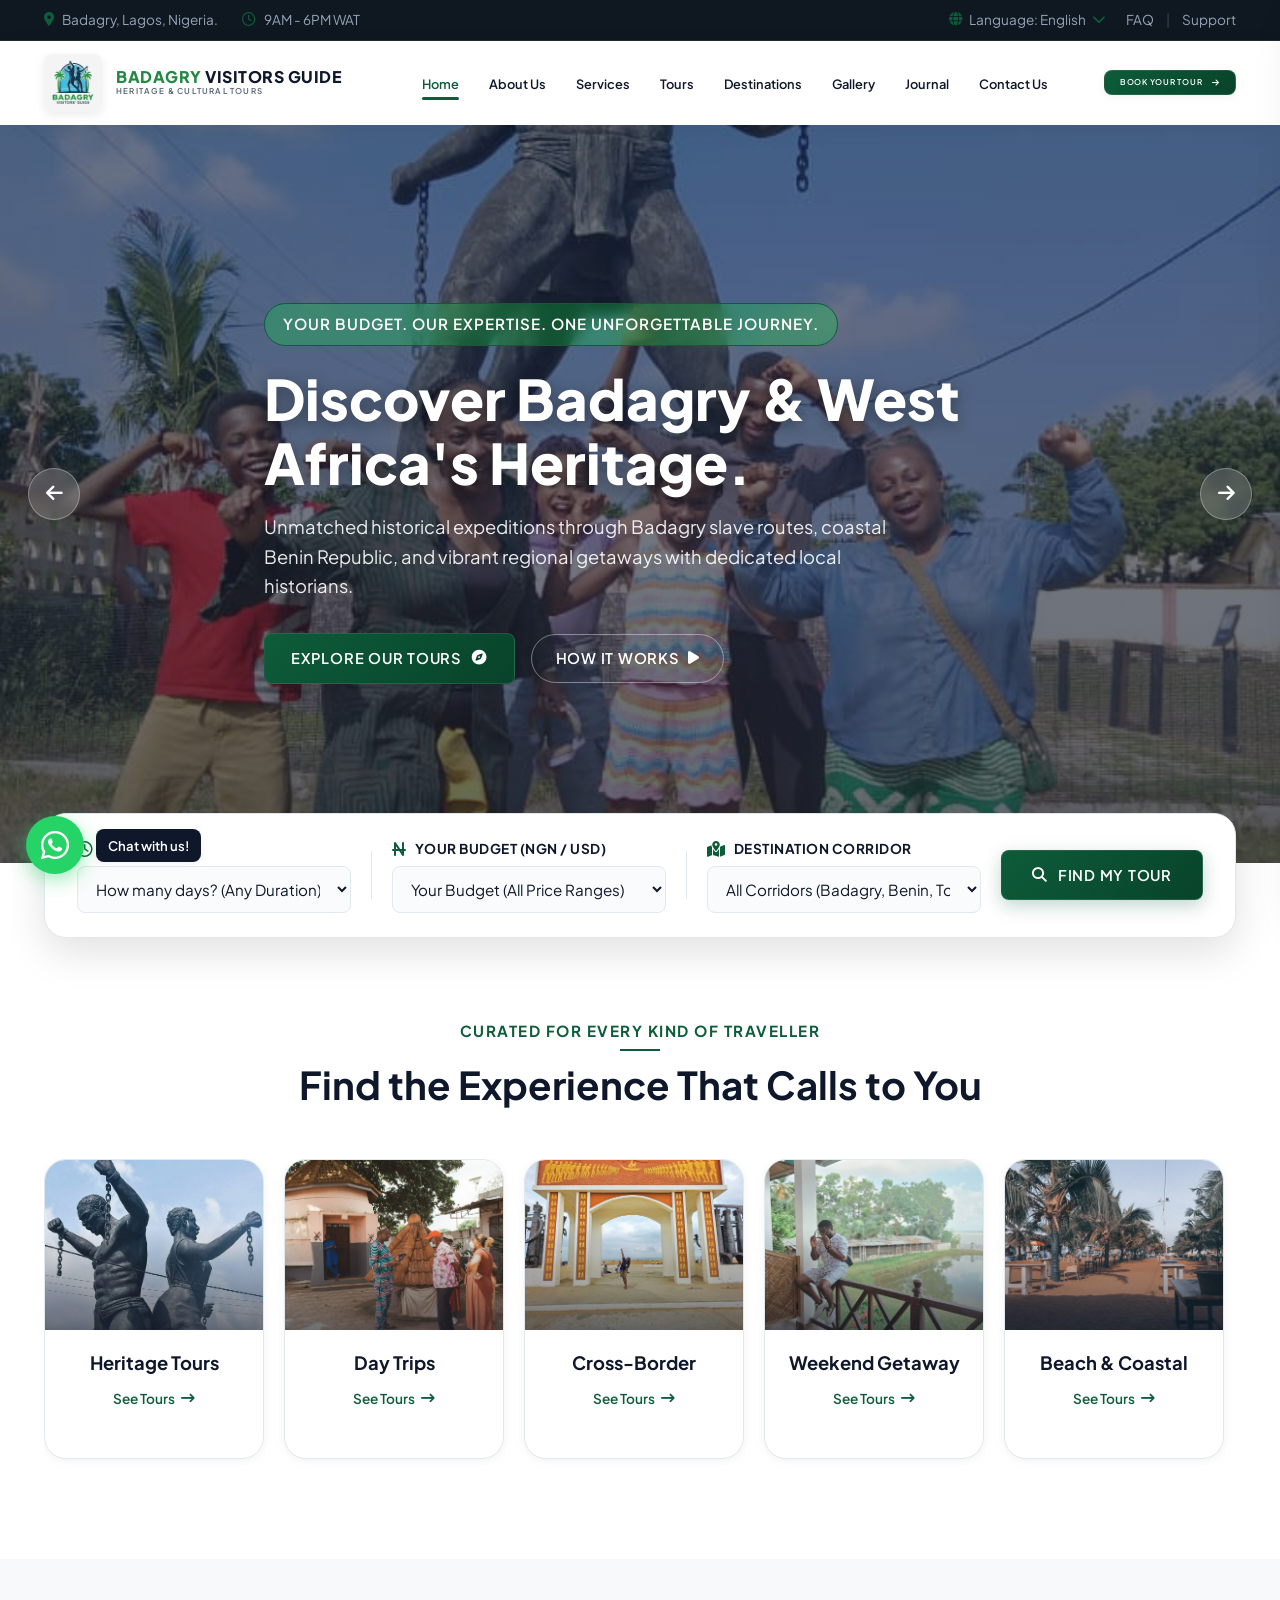
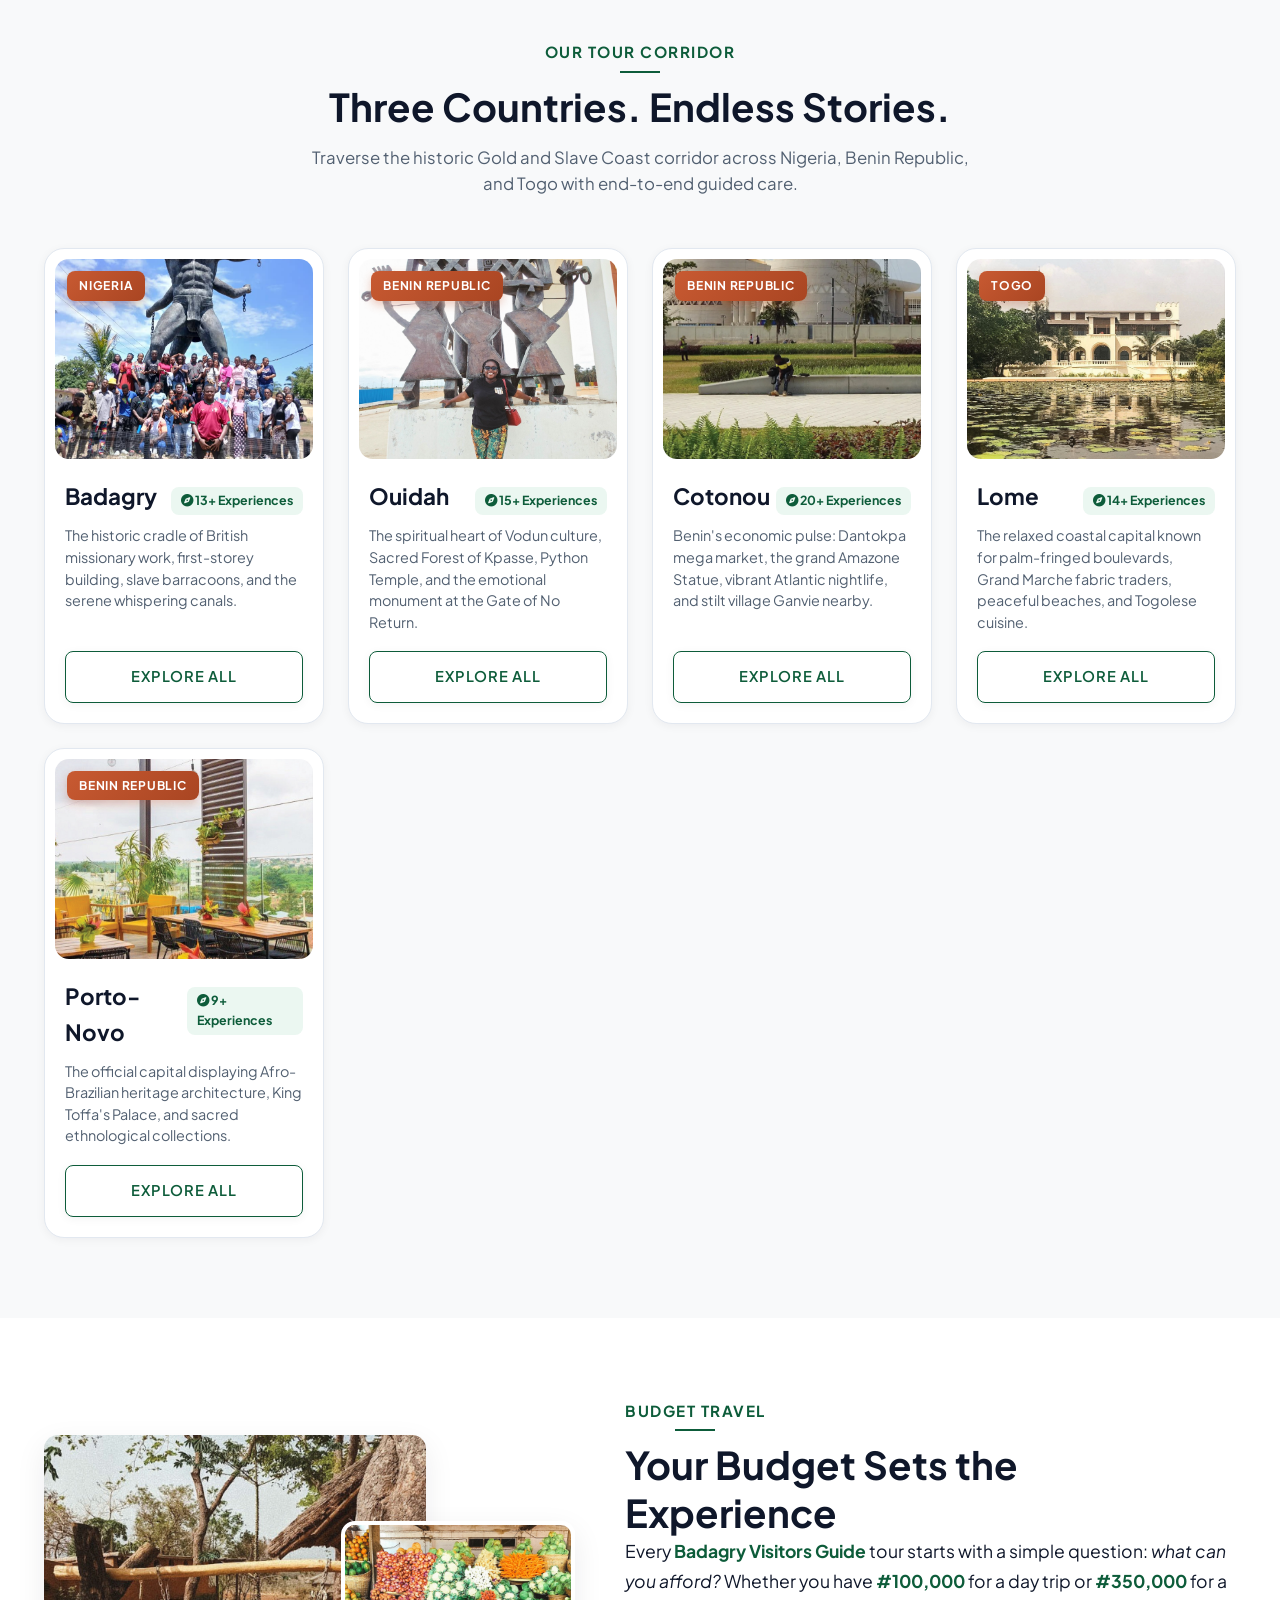
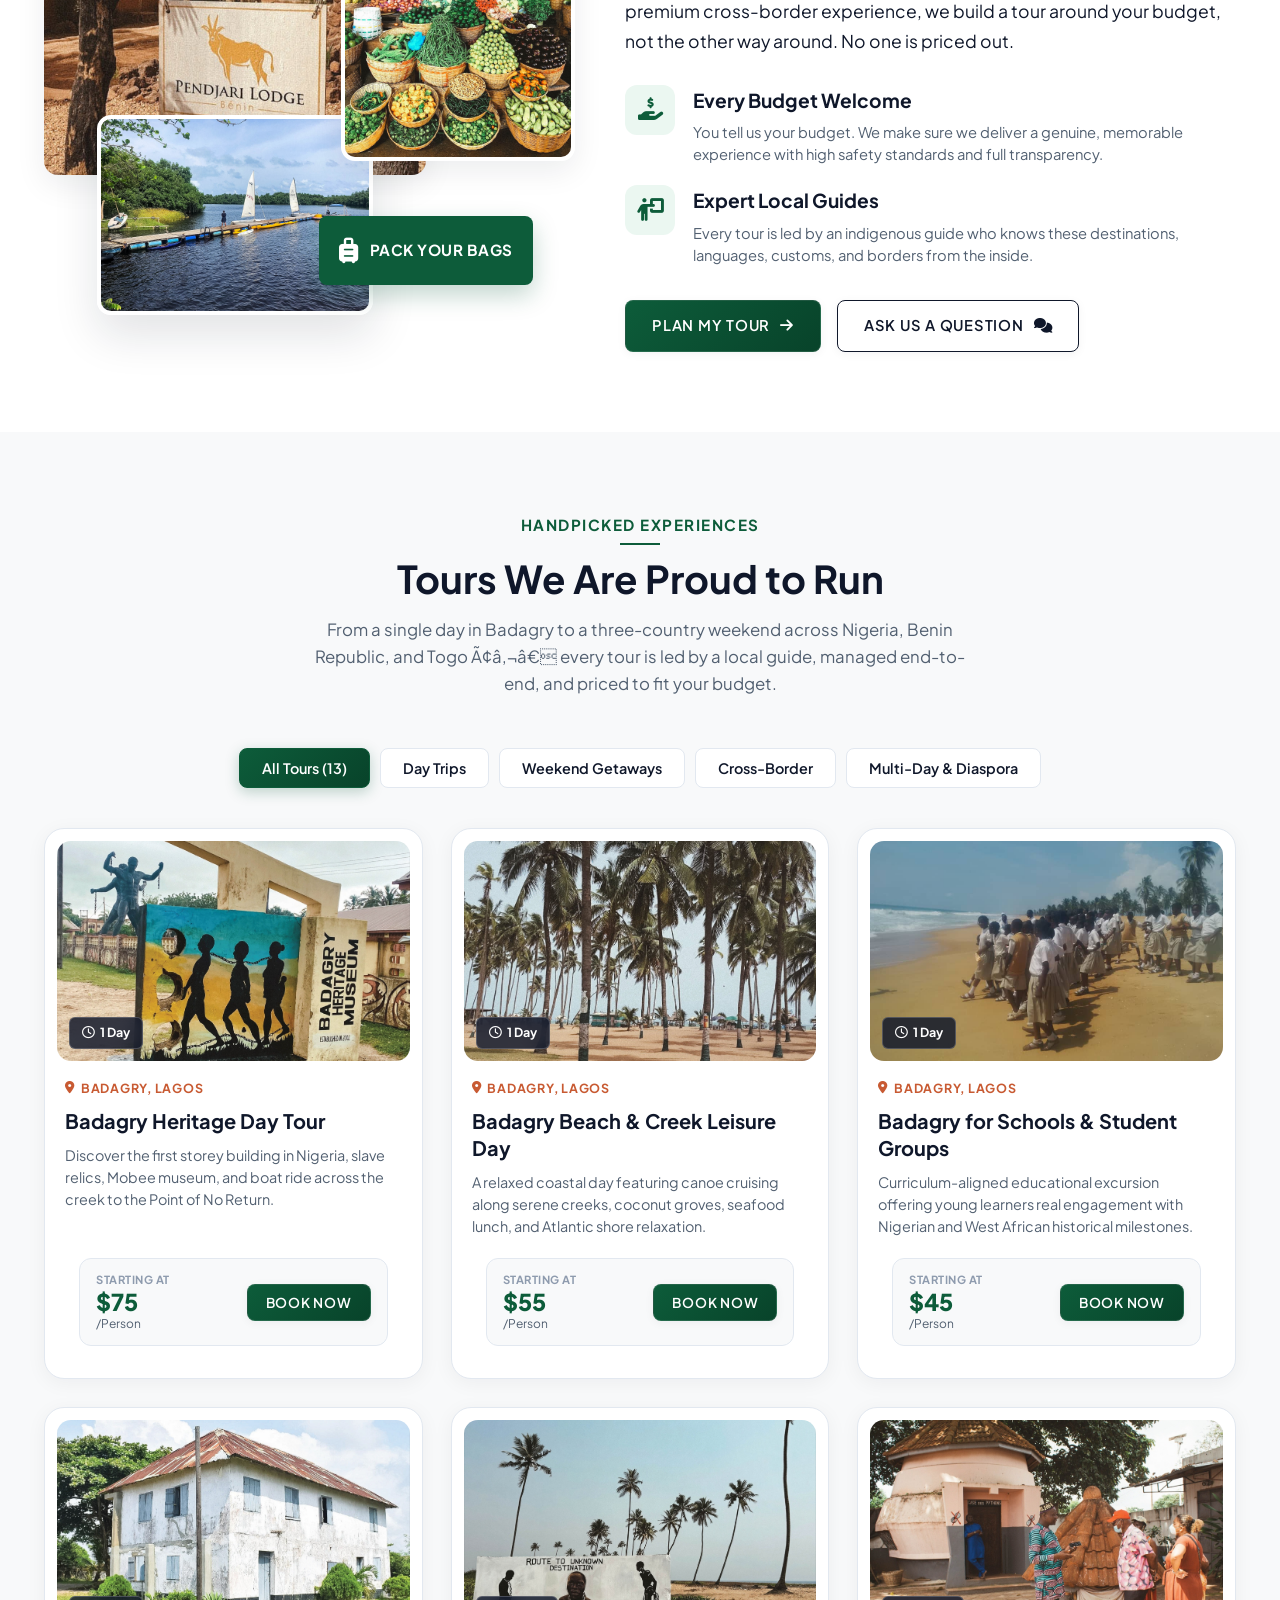
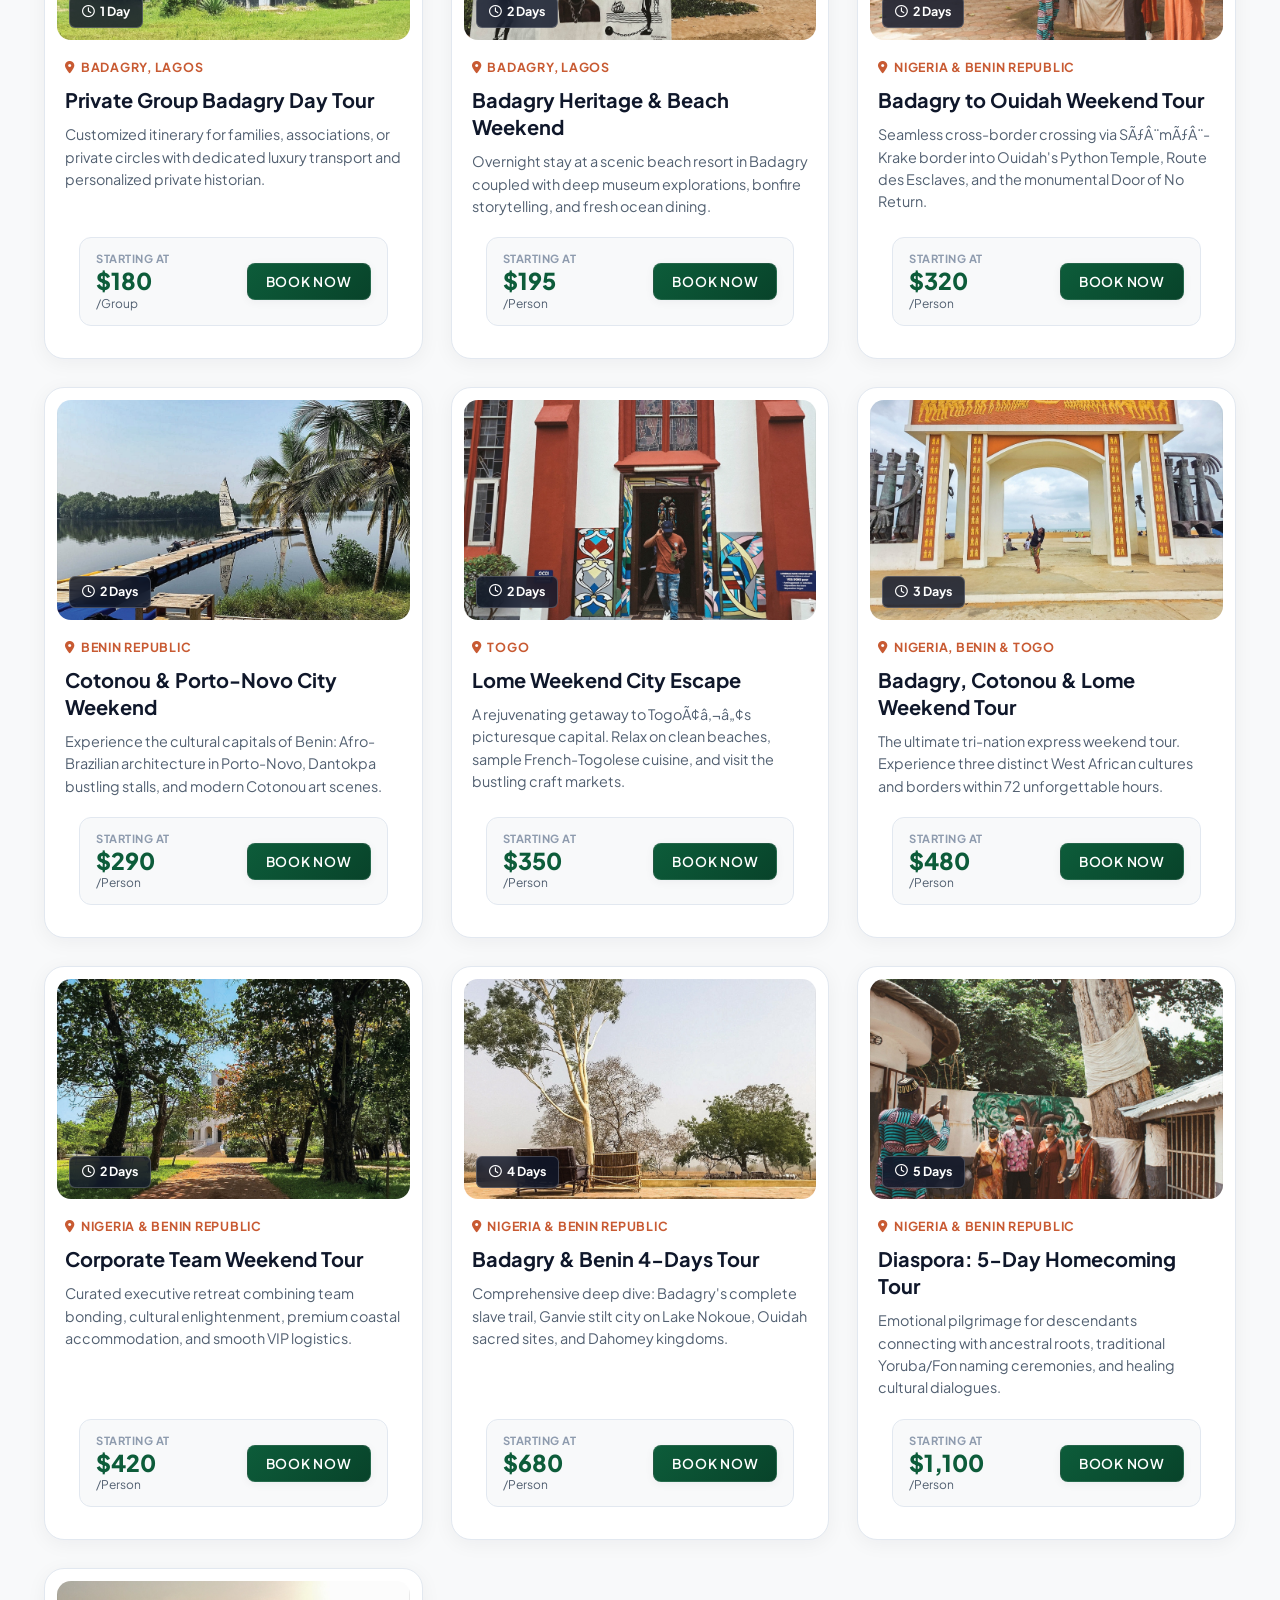
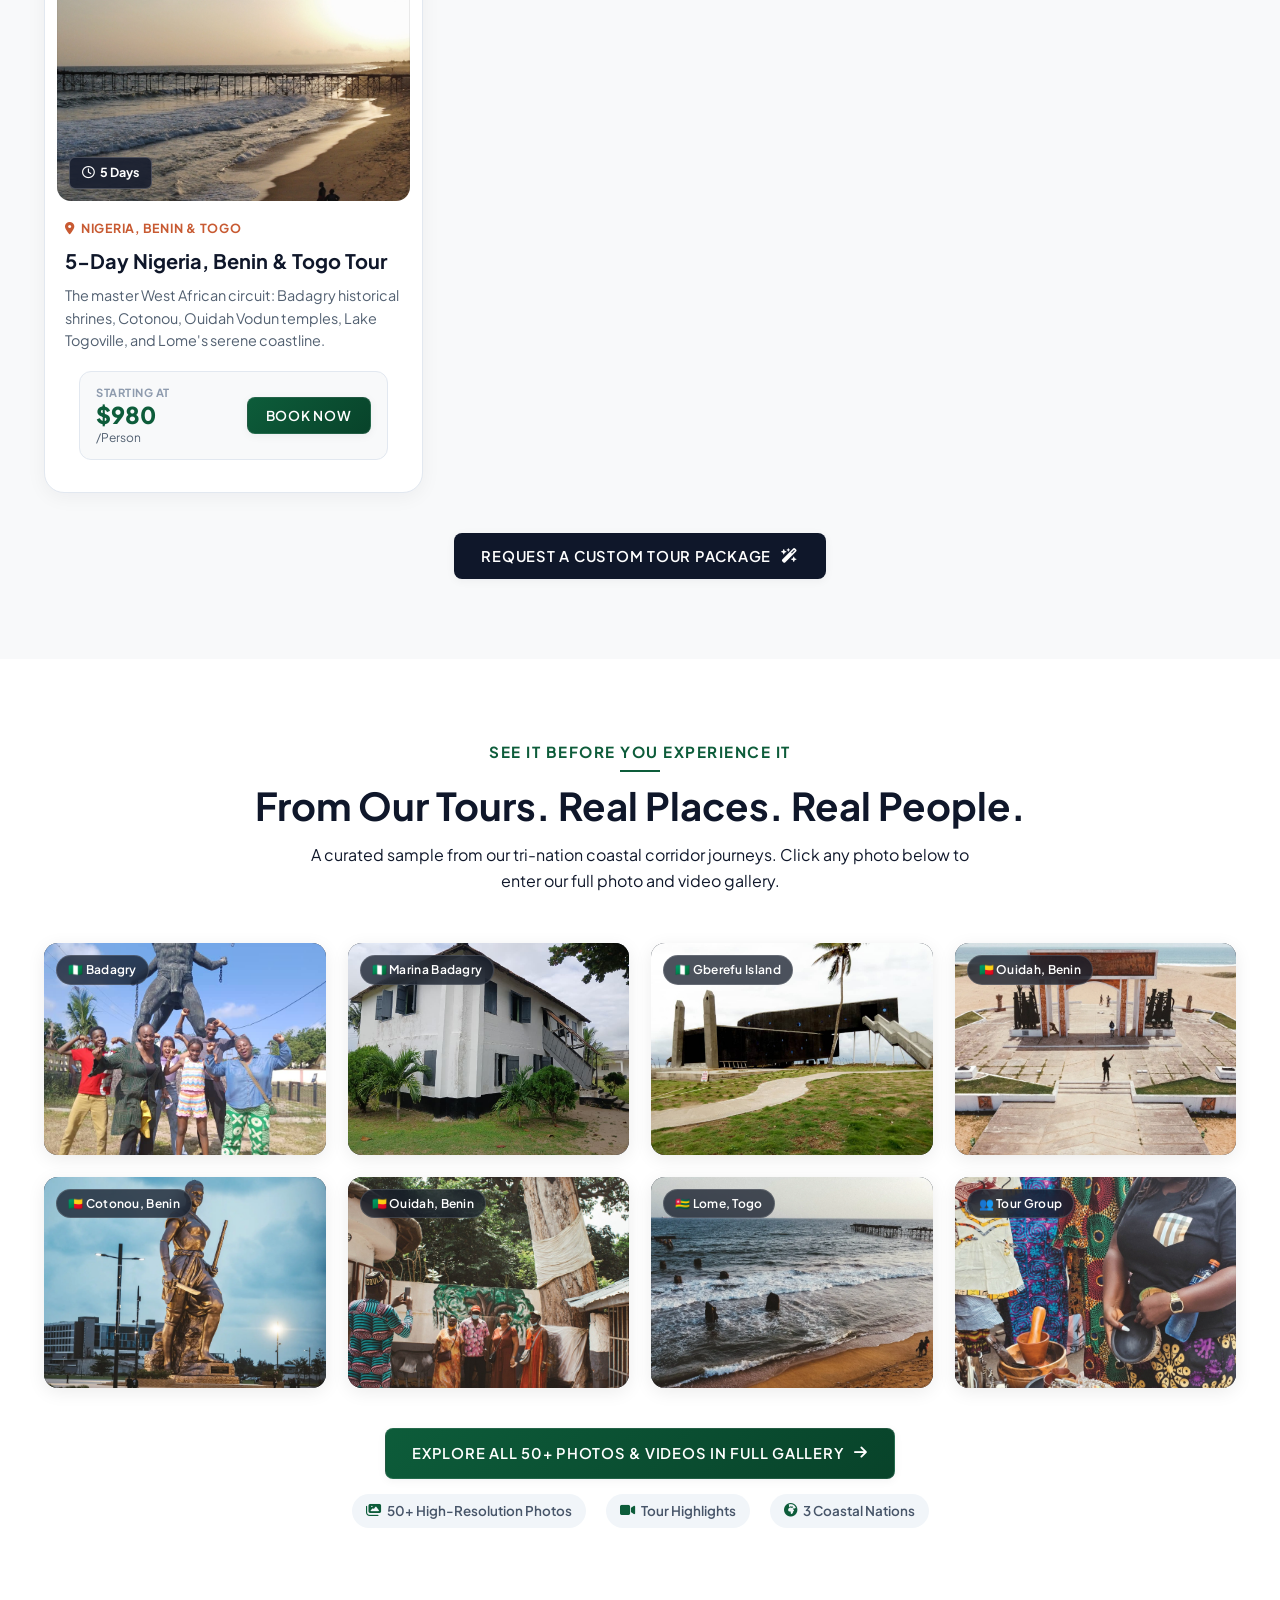
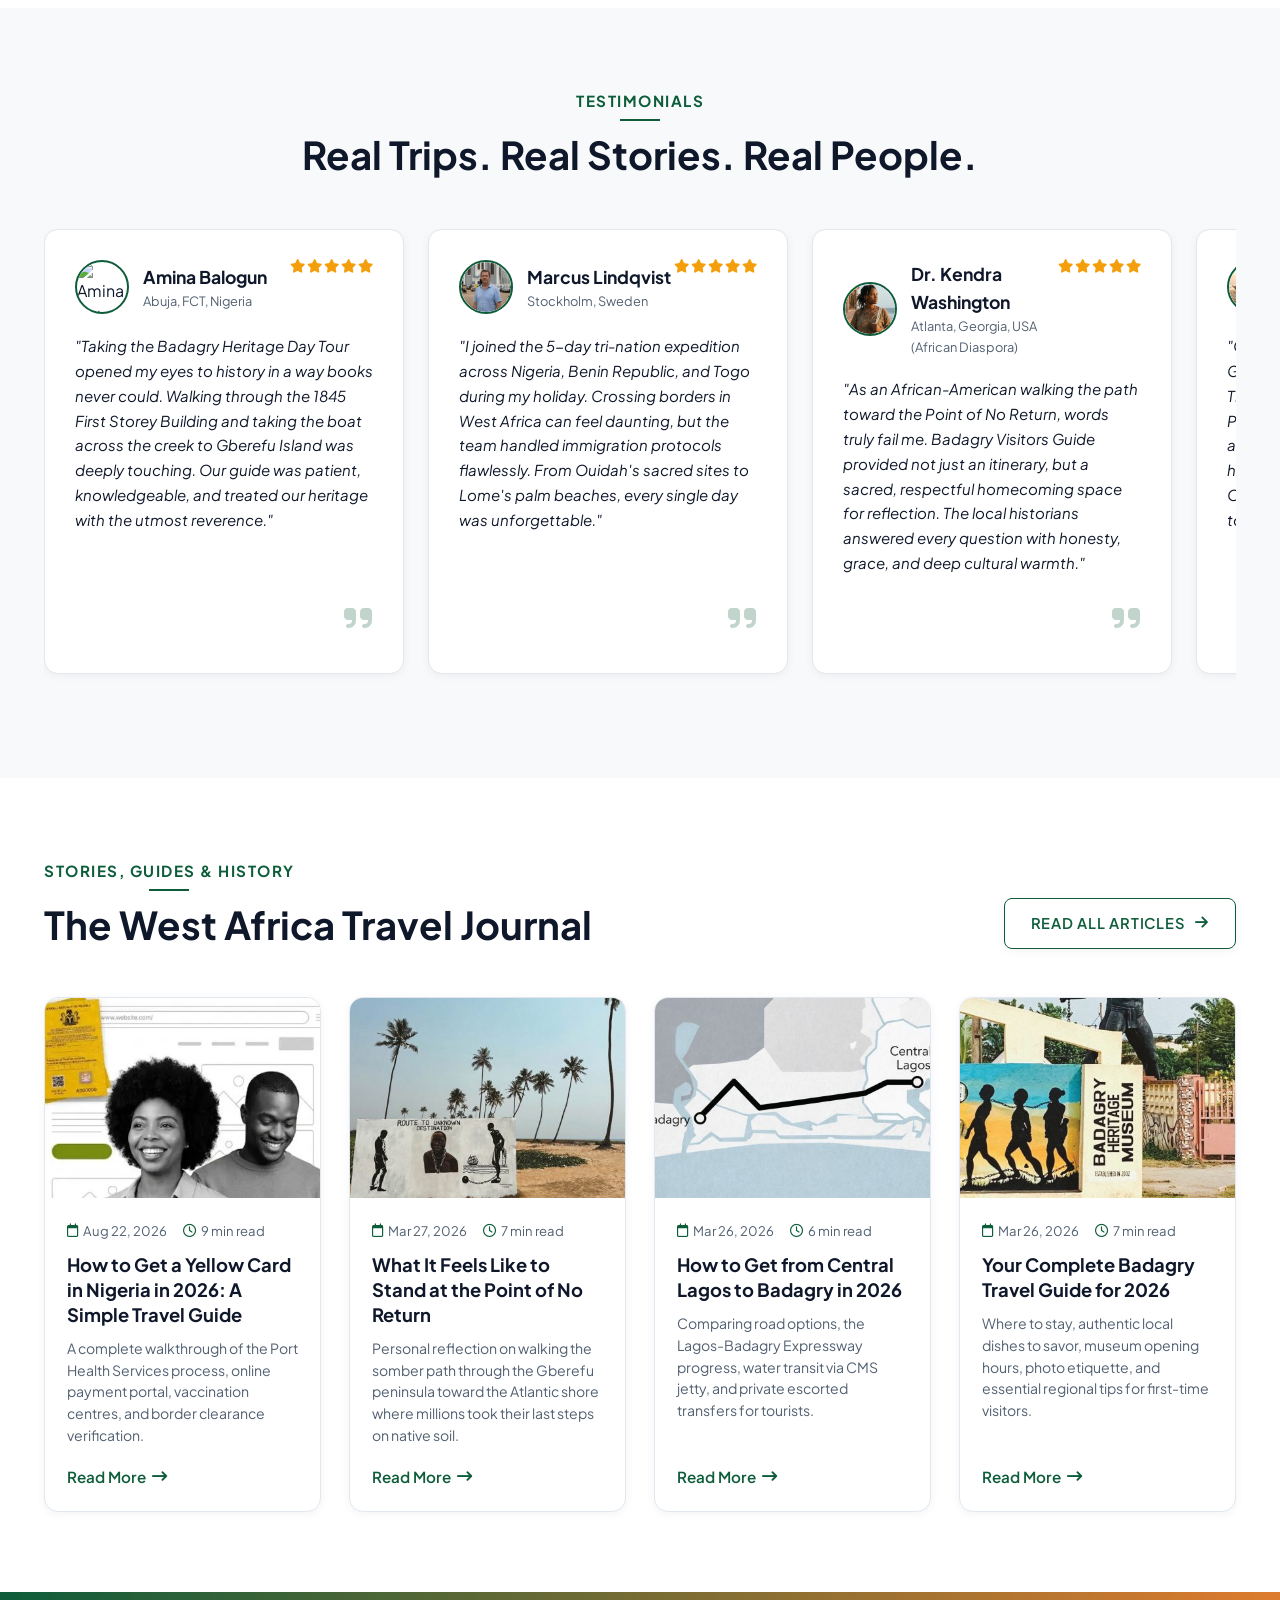
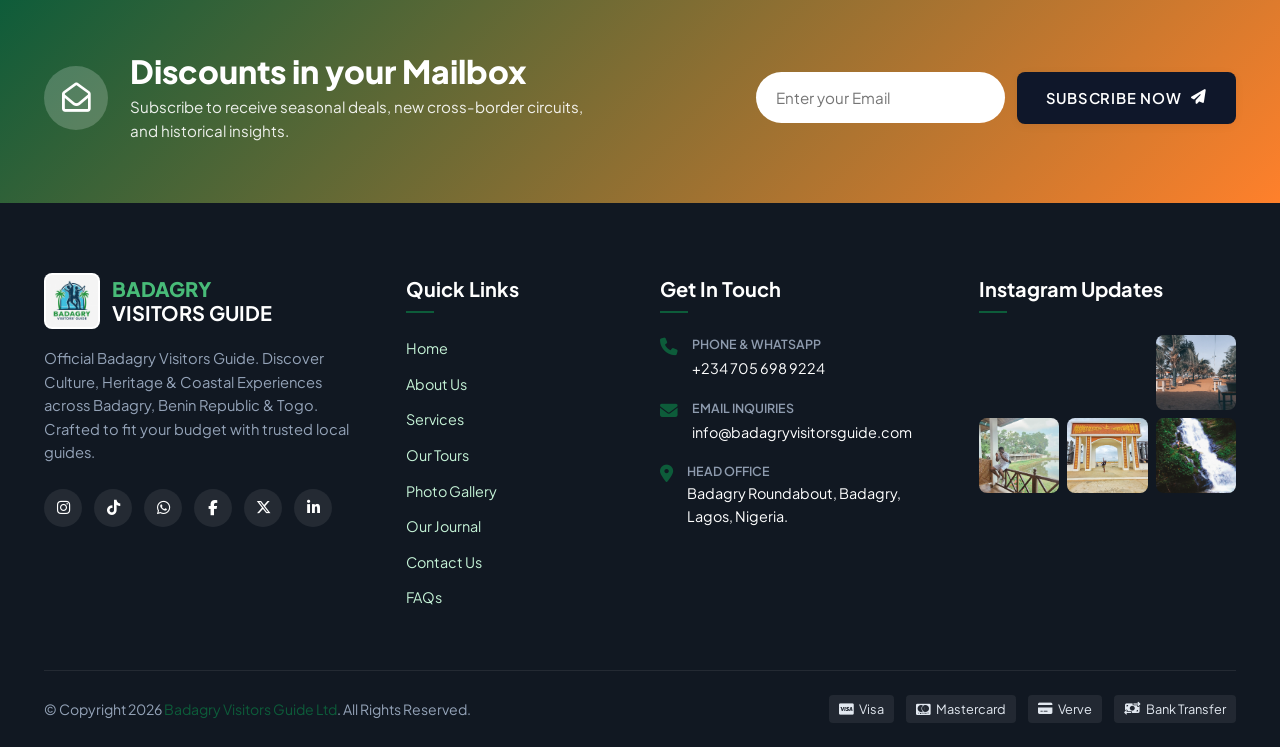
==== commit ca06544a: "refactor: update reviewer names and review content in sitemap, schema, and HTML files" ====
--- a/index.html
+++ b/index.html
@@ -192,10 +192,10 @@
           "@type": "Review",
           "author": {
             "@type": "Person",
-            "name": "Yetunde Fashola"
+            "name": "Amina Balogun"
           },
           "datePublished": "2026-02-15",
-          "reviewBody": "I had never left Nigeria before this tour and I was nervous about crossing into Benin Republic. The team made the whole process easy and the guide explained everything at every step. By the time we reached the Door of No Return in Ouidah, all the nerves were gone. This was one of the most meaningful days of my life.",
+          "reviewBody": "Taking the Badagry Heritage Day Tour opened my eyes to history in a way books never could. Walking through the 1845 First Storey Building and taking the boat across the creek to Gberefu Island was deeply touching. Our guide was patient, knowledgeable, and treated our heritage with the utmost reverence.",
           "reviewRating": {
             "@type": "Rating",
             "ratingValue": "5",
@@ -206,10 +206,10 @@
           "@type": "Review",
           "author": {
             "@type": "Person",
-            "name": "James Sutton"
+            "name": "Marcus Lindqvist"
           },
           "datePublished": "2026-02-18",
-          "reviewBody": "I was in Lagos for a conference and had a free weekend. A colleague pointed me to Badagry Visitors Guide and it turned out to be the best decision of the entire trip. The guide was outstanding, the history was presented with real depth, and crossing into Benin Republic and Togo felt completely seamless.",
+          "reviewBody": "I joined the 5-day tri-nation expedition across Nigeria, Benin Republic, and Togo during my holiday. Crossing borders in West Africa can feel daunting, but the team handled immigration protocols flawlessly. From Ouidah's sacred sites to Lome's palm beaches, every single day was unforgettable.",
           "reviewRating": {
             "@type": "Rating",
             "ratingValue": "5",
@@ -220,10 +220,10 @@
           "@type": "Review",
           "author": {
             "@type": "Person",
-            "name": "Nkechi Williams"
+            "name": "Dr. Kendra Washington"
           },
           "datePublished": "2026-02-24",
-          "reviewBody": "As a Nigerian-American, this tour was deeply personal. Walking the Route des Esclaves in Ouidah and then standing at the Door of No Return, I cannot describe what that felt like. Badagry Visitors Guide made the logistics effortless so I could just be present with my thoughts and ancestors.",
+          "reviewBody": "As an African-American walking the path toward the Point of No Return, words truly fail me. Badagry Visitors Guide provided not just an itinerary, but a sacred, respectful homecoming space for reflection. The local historians answered every question with honesty, grace, and deep cultural warmth.",
           "reviewRating": {
             "@type": "Rating",
             "ratingValue": "5",
@@ -234,10 +234,10 @@
           "@type": "Review",
           "author": {
             "@type": "Person",
-            "name": "Claire Dubois"
+            "name": "Sophie Laurent"
           },
           "datePublished": "2026-03-01",
-          "reviewBody": "I never expected a trip to West Africa to affect me this deeply. From Badagry to Ouidah to Lome, every stop on this tour carried a weight I was not fully prepared for. The guide was thoughtful, knowledgeable, and made us feel genuinely welcomed at every destination.",
+          "reviewBody": "Our coastal getaway to Ouidah and Grand-Popo was beyond expectations. The blend of Afro-Brazilian architecture in Porto-Novo, peaceful lagoon boat rides, and authentic Fon cuisine made this the highlight of our West African travels. Outstanding communication from start to finish.",
           "reviewRating": {
             "@type": "Rating",
             "ratingValue": "5",
@@ -248,10 +248,10 @@
           "@type": "Review",
           "author": {
             "@type": "Person",
-            "name": "Kemi Adeyemi"
+            "name": "Tunde Olatunbosun"
           },
           "datePublished": "2026-03-05",
-          "reviewBody": "I organised a group trip for 12 of us from work and I was nervous about coordinating everything. Badagry Visitors Guide handled every single detail. The guide was exceptional, the timing was spot on, and our colleagues are still talking about it weeks later.",
+          "reviewBody": "I coordinated a corporate retreat for 16 colleagues and Badagry Visitors Guide built our itinerary around our exact budget and schedule. Every logistics checkpoint, meal, and guided stop ran like clockwork. Our entire management team came back inspired and energized.",
           "reviewRating": {
             "@type": "Rating",
             "ratingValue": "5",
@@ -262,10 +262,10 @@
           "@type": "Review",
           "author": {
             "@type": "Person",
-            "name": "Chukwuemeka Eze"
+            "name": "Osas Ighodaro-Cole"
           },
           "datePublished": "2026-03-08",
-          "reviewBody": "I flew in from Port Harcourt specifically for this tour and it was worth every bit of the journey. The cross-border experience into Benin Republic was seamless. Our guide handled everything at the Seme border without any stress.",
+          "reviewBody": "I travelled from Benin City specifically to connect with the coastal slave routes and relics. Our guide's storytelling brought the 19th-century barracoons and heritage artifacts alive with incredible historical depth. Professional, safe, and worth every kilometer travelled.",
           "reviewRating": {
             "@type": "Rating",
             "ratingValue": "5",
@@ -1602,11 +1602,11 @@
           <div class="testi-card">
             <div class="testi-header">
               <div class="testi-profile">
-                <img src="assets/images/Yetunde-Fashola.png" alt="Yetunde Fashola" class="testi-avatar"
+                <img src="assets/images/Yetunde-Fashola.png" alt="Amina Balogun" class="testi-avatar"
                   loading="lazy" />
                 <div class="testi-meta">
-                  <h3 class="testi-name">Yetunde Fashola</h3>
-                  <span class="testi-location">Ibadan, Oyo State, Nigeria</span>
+                  <h3 class="testi-name">Amina Balogun</h3>
+                  <span class="testi-location">Abuja, FCT, Nigeria</span>
                 </div>
               </div>
               <div class="testi-stars">
@@ -1615,10 +1615,9 @@
               </div>
             </div>
             <p class="testi-quote">
-              "I had never left Nigeria before this tour and I was nervous about crossing into Benin Republic. The team
-              made the whole process easy and the guide explained everything at every step. By the time we reached the
-              Door of No Return in Ouidah, all the nerves were gone. This was one of the most meaningful days of my
-              life."
+              "Taking the Badagry Heritage Day Tour opened my eyes to history in a way books never could. Walking through
+              the 1845 First Storey Building and taking the boat across the creek to Gberefu Island was deeply touching.
+              Our guide was patient, knowledgeable, and treated our heritage with the utmost reverence."
             </p>
             <div class="testi-icon-mark"><i class="fa-solid fa-quote-right"></i></div>
           </div>
@@ -1627,11 +1626,11 @@
           <div class="testi-card">
             <div class="testi-header">
               <div class="testi-profile">
-                <img src="assets/images/James-Sutton-scaled.png" alt="James Sutton" class="testi-avatar"
+                <img src="assets/images/James-Sutton-scaled.png" alt="Marcus Lindqvist" class="testi-avatar"
                   loading="lazy" />
                 <div class="testi-meta">
-                  <h3 class="testi-name">James Sutton</h3>
-                  <span class="testi-location">Manchester, United Kingdom</span>
+                  <h3 class="testi-name">Marcus Lindqvist</h3>
+                  <span class="testi-location">Stockholm, Sweden</span>
                 </div>
               </div>
               <div class="testi-stars">
@@ -1640,10 +1639,9 @@
               </div>
             </div>
             <p class="testi-quote">
-              "I was in Lagos for a conference and had a free weekend. A colleague pointed me to Badagry Visitors Guide and it
-              turned out to be the best decision of the entire trip. The guide was outstanding, the history was
-              presented with real depth, and crossing into Benin Republic and Togo felt completely seamless. Ouidah
-              stopped me in my tracks."
+              "I joined the 5-day tri-nation expedition across Nigeria, Benin Republic, and Togo during my holiday. Crossing
+              borders in West Africa can feel daunting, but the team handled immigration protocols flawlessly. From Ouidah's
+              sacred sites to Lome's palm beaches, every single day was unforgettable."
             </p>
             <div class="testi-icon-mark"><i class="fa-solid fa-quote-right"></i></div>
           </div>
@@ -1652,11 +1650,11 @@
           <div class="testi-card">
             <div class="testi-header">
               <div class="testi-profile">
-                <img src="assets/images/Nkechi-Okafor-Williams.png" alt="Nkechi Williams" class="testi-avatar"
+                <img src="assets/images/Nkechi-Okafor-Williams.png" alt="Dr. Kendra Washington" class="testi-avatar"
                   loading="lazy" />
                 <div class="testi-meta">
-                  <h3 class="testi-name">Nkechi Williams</h3>
-                  <span class="testi-location">Houston, Texas, USA (Nigerian Diaspora)</span>
+                  <h3 class="testi-name">Dr. Kendra Washington</h3>
+                  <span class="testi-location">Atlanta, Georgia, USA (African Diaspora)</span>
                 </div>
               </div>
               <div class="testi-stars">
@@ -1665,9 +1663,9 @@
               </div>
             </div>
             <p class="testi-quote">
-              "As a Nigerian-American, this tour was deeply personal. Walking the Route des Esclaves in Ouidah and then
-              standing at the Door of No Return, I cannot describe what that felt like. Badagry Visitors Guide made the logistics
-              effortless so I could just be present with my thoughts and ancestors."
+              "As an African-American walking the path toward the Point of No Return, words truly fail me. Badagry Visitors
+              Guide provided not just an itinerary, but a sacred, respectful homecoming space for reflection. The local
+              historians answered every question with honesty, grace, and deep cultural warmth."
             </p>
             <div class="testi-icon-mark"><i class="fa-solid fa-quote-right"></i></div>
           </div>
@@ -1676,11 +1674,11 @@
           <div class="testi-card">
             <div class="testi-header">
               <div class="testi-profile">
-                <img src="assets/images/Claire-Dubois-scaled.png" alt="Claire Dubois" class="testi-avatar"
+                <img src="assets/images/Claire-Dubois-scaled.png" alt="Sophie Laurent" class="testi-avatar"
                   loading="lazy" />
                 <div class="testi-meta">
-                  <h3 class="testi-name">Claire Dubois</h3>
-                  <span class="testi-location">Lyon, France</span>
+                  <h3 class="testi-name">Sophie Laurent</h3>
+                  <span class="testi-location">Geneva, Switzerland</span>
                 </div>
               </div>
               <div class="testi-stars">
@@ -1689,9 +1687,9 @@
               </div>
             </div>
             <p class="testi-quote">
-              "I never expected a trip to West Africa to affect me this deeply. From Badagry to Ouidah to Lome, every
-              stop on this tour carried a weight I was not fully prepared for. The guide was thoughtful, knowledgeable,
-              and made us feel genuinely welcomed at every destination."
+              "Our coastal getaway to Ouidah and Grand-Popo was beyond expectations. The blend of Afro-Brazilian architecture
+              in Porto-Novo, peaceful lagoon boat rides, and authentic Fon cuisine made this the highlight of our West African
+              travels. Outstanding communication from start to finish."
             </p>
             <div class="testi-icon-mark"><i class="fa-solid fa-quote-right"></i></div>
           </div>
@@ -1700,10 +1698,10 @@
           <div class="testi-card">
             <div class="testi-header">
               <div class="testi-profile">
-                <img src="assets/images/Kemi-Adeyemi.png" alt="Kemi Adeyemi" class="testi-avatar" loading="lazy" />
+                <img src="assets/images/Kemi-Adeyemi.png" alt="Tunde Olatunbosun" class="testi-avatar" loading="lazy" />
                 <div class="testi-meta">
-                  <h3 class="testi-name">Kemi Adeyemi</h3>
-                  <span class="testi-location">Ikeja, Lagos, Nigeria</span>
+                  <h3 class="testi-name">Tunde Olatunbosun</h3>
+                  <span class="testi-location">Victoria Island, Lagos, Nigeria</span>
                 </div>
               </div>
               <div class="testi-stars">
@@ -1712,9 +1710,9 @@
               </div>
             </div>
             <p class="testi-quote">
-              "I organised a group trip for 12 of us from work and I was nervous about coordinating everything. Badagry Visitors
-              Guide handled every single detail. The guide was exceptional, the timing was spot on, and our colleagues
-              are still talking about it weeks later. Already planning for next year."
+              "I coordinated a corporate retreat for 16 colleagues and Badagry Visitors Guide built our itinerary around our
+              exact budget and schedule. Every logistics checkpoint, meal, and guided stop ran like clockwork. Our entire
+              management team came back inspired and energized."
             </p>
             <div class="testi-icon-mark"><i class="fa-solid fa-quote-right"></i></div>
           </div>
@@ -1723,11 +1721,11 @@
           <div class="testi-card">
             <div class="testi-header">
               <div class="testi-profile">
-                <img src="assets/images/Chukwuemeka-Eze.png" alt="Chukwuemeka Eze" class="testi-avatar"
+                <img src="assets/images/Chukwuemeka-Eze.png" alt="Osas Ighodaro-Cole" class="testi-avatar"
                   loading="lazy" />
                 <div class="testi-meta">
-                  <h3 class="testi-name">Chukwuemeka Eze</h3>
-                  <span class="testi-location">Port Harcourt, Rivers State, Nigeria</span>
+                  <h3 class="testi-name">Osas Ighodaro-Cole</h3>
+                  <span class="testi-location">Benin City, Edo State, Nigeria</span>
                 </div>
               </div>
               <div class="testi-stars">
@@ -1736,9 +1734,9 @@
               </div>
             </div>
             <p class="testi-quote">
-              "I flew in from Port Harcourt specifically for this tour and it was worth every bit of the journey. The
-              cross-border experience into Benin Republic was seamless. Our guide handled everything at the Seme border
-              without any stress. Bringing my whole family next time."
+              "I travelled from Benin City specifically to connect with the coastal slave routes and relics. Our guide's
+              storytelling brought the 19th-century barracoons and heritage artifacts alive with incredible historical depth.
+              Professional, safe, and worth every kilometer travelled."
             </p>
             <div class="testi-icon-mark"><i class="fa-solid fa-quote-right"></i></div>
           </div>
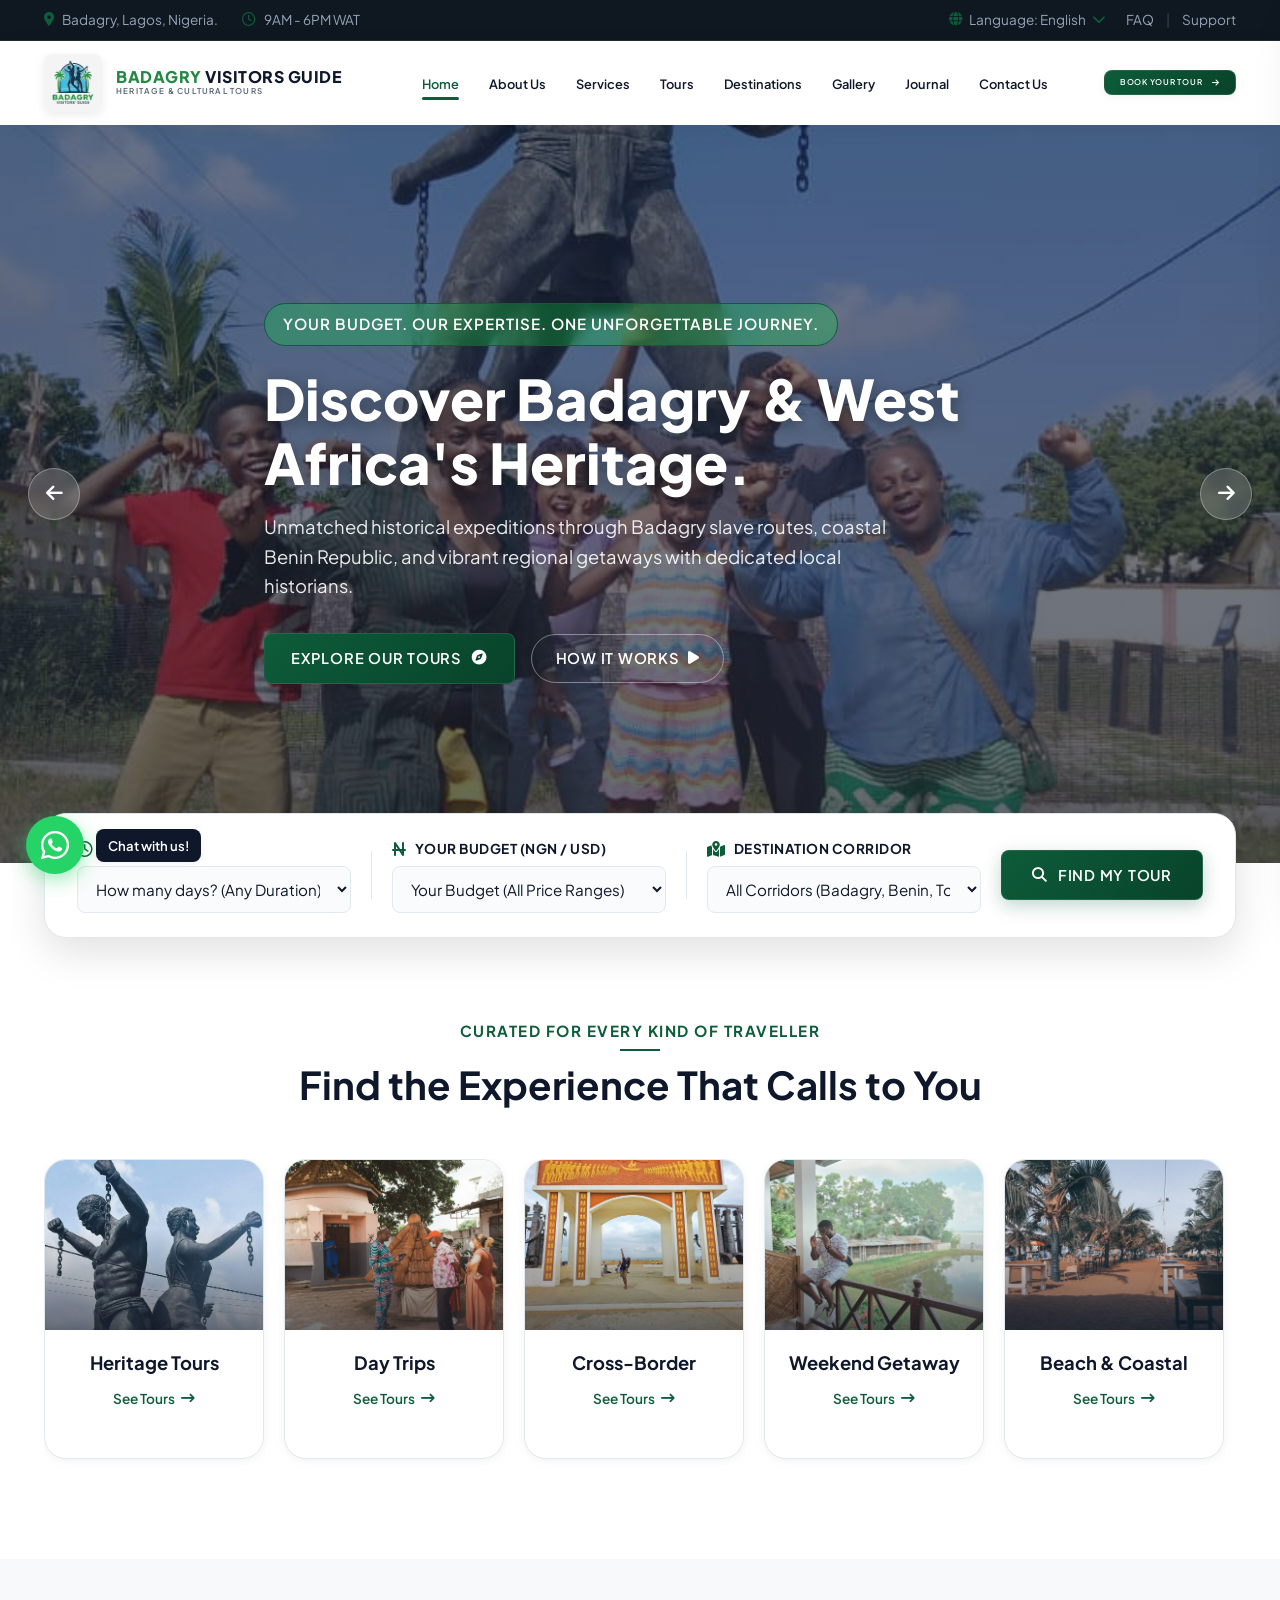
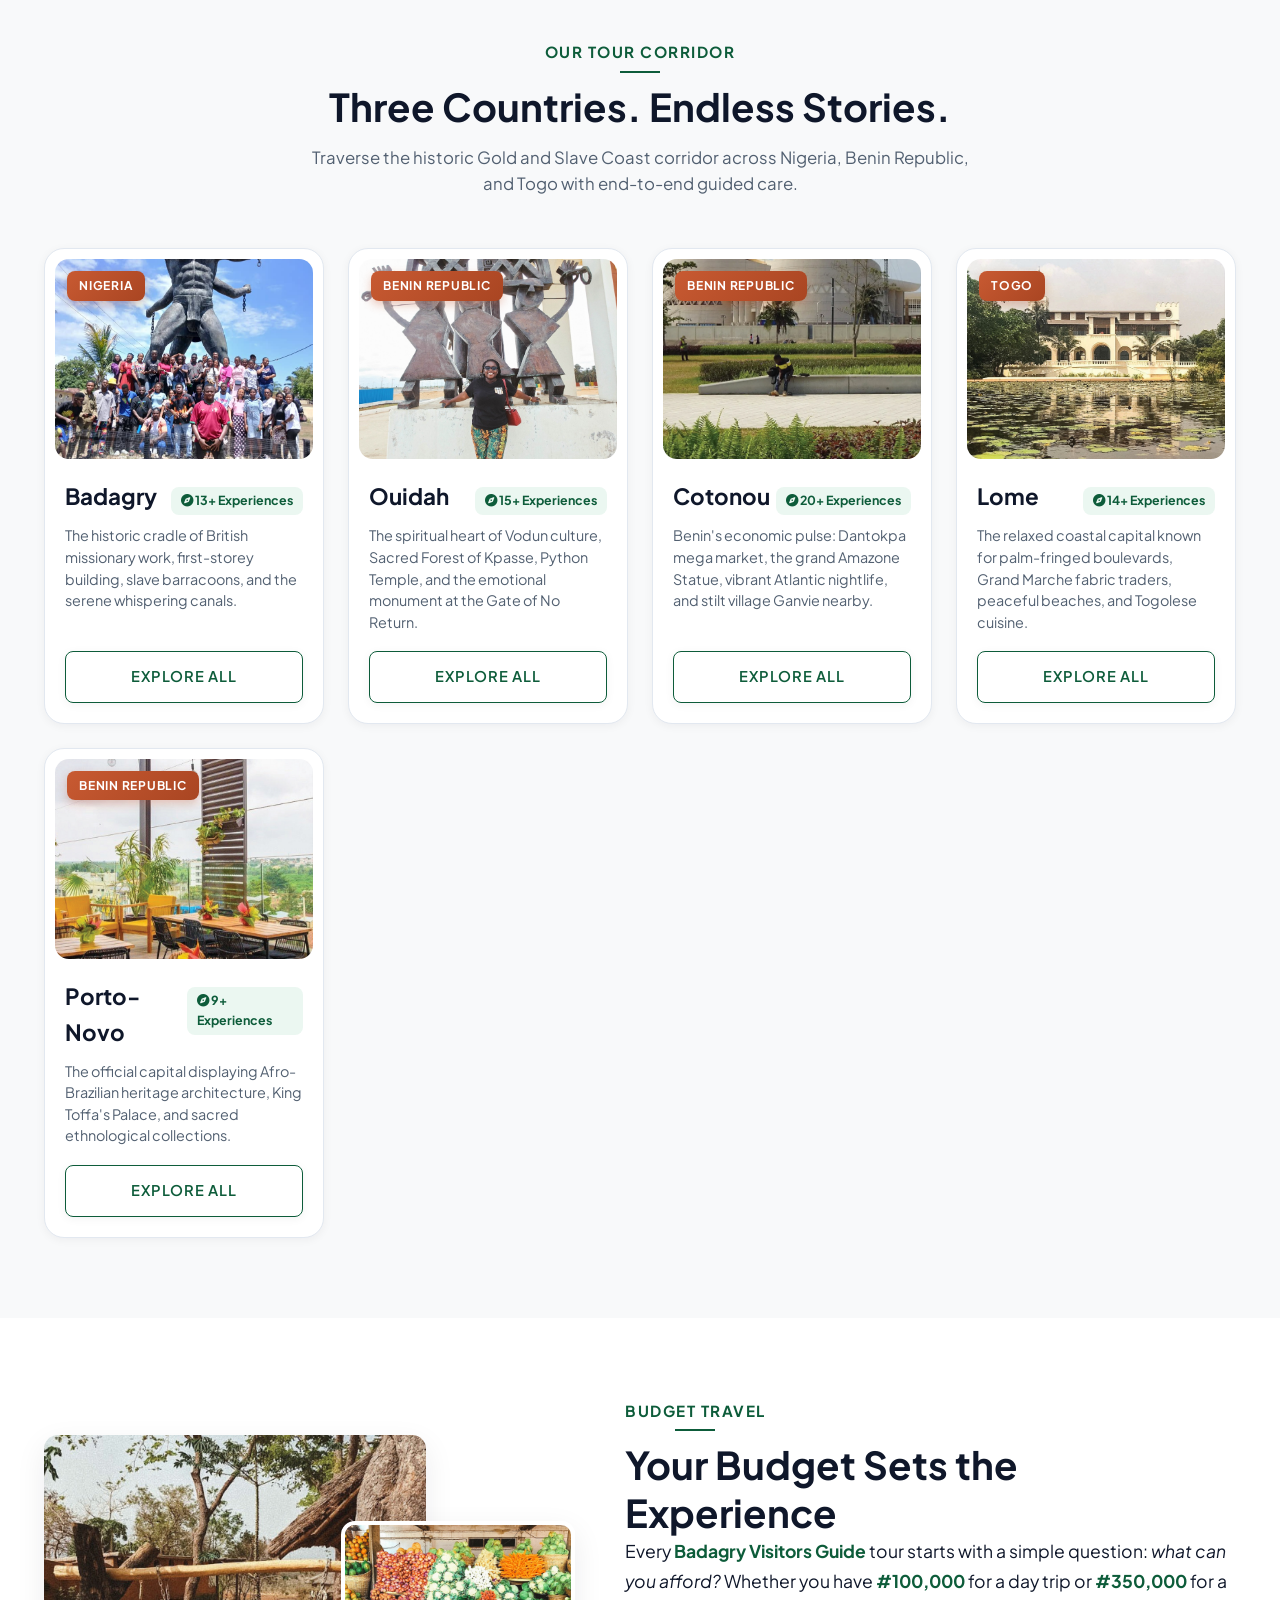
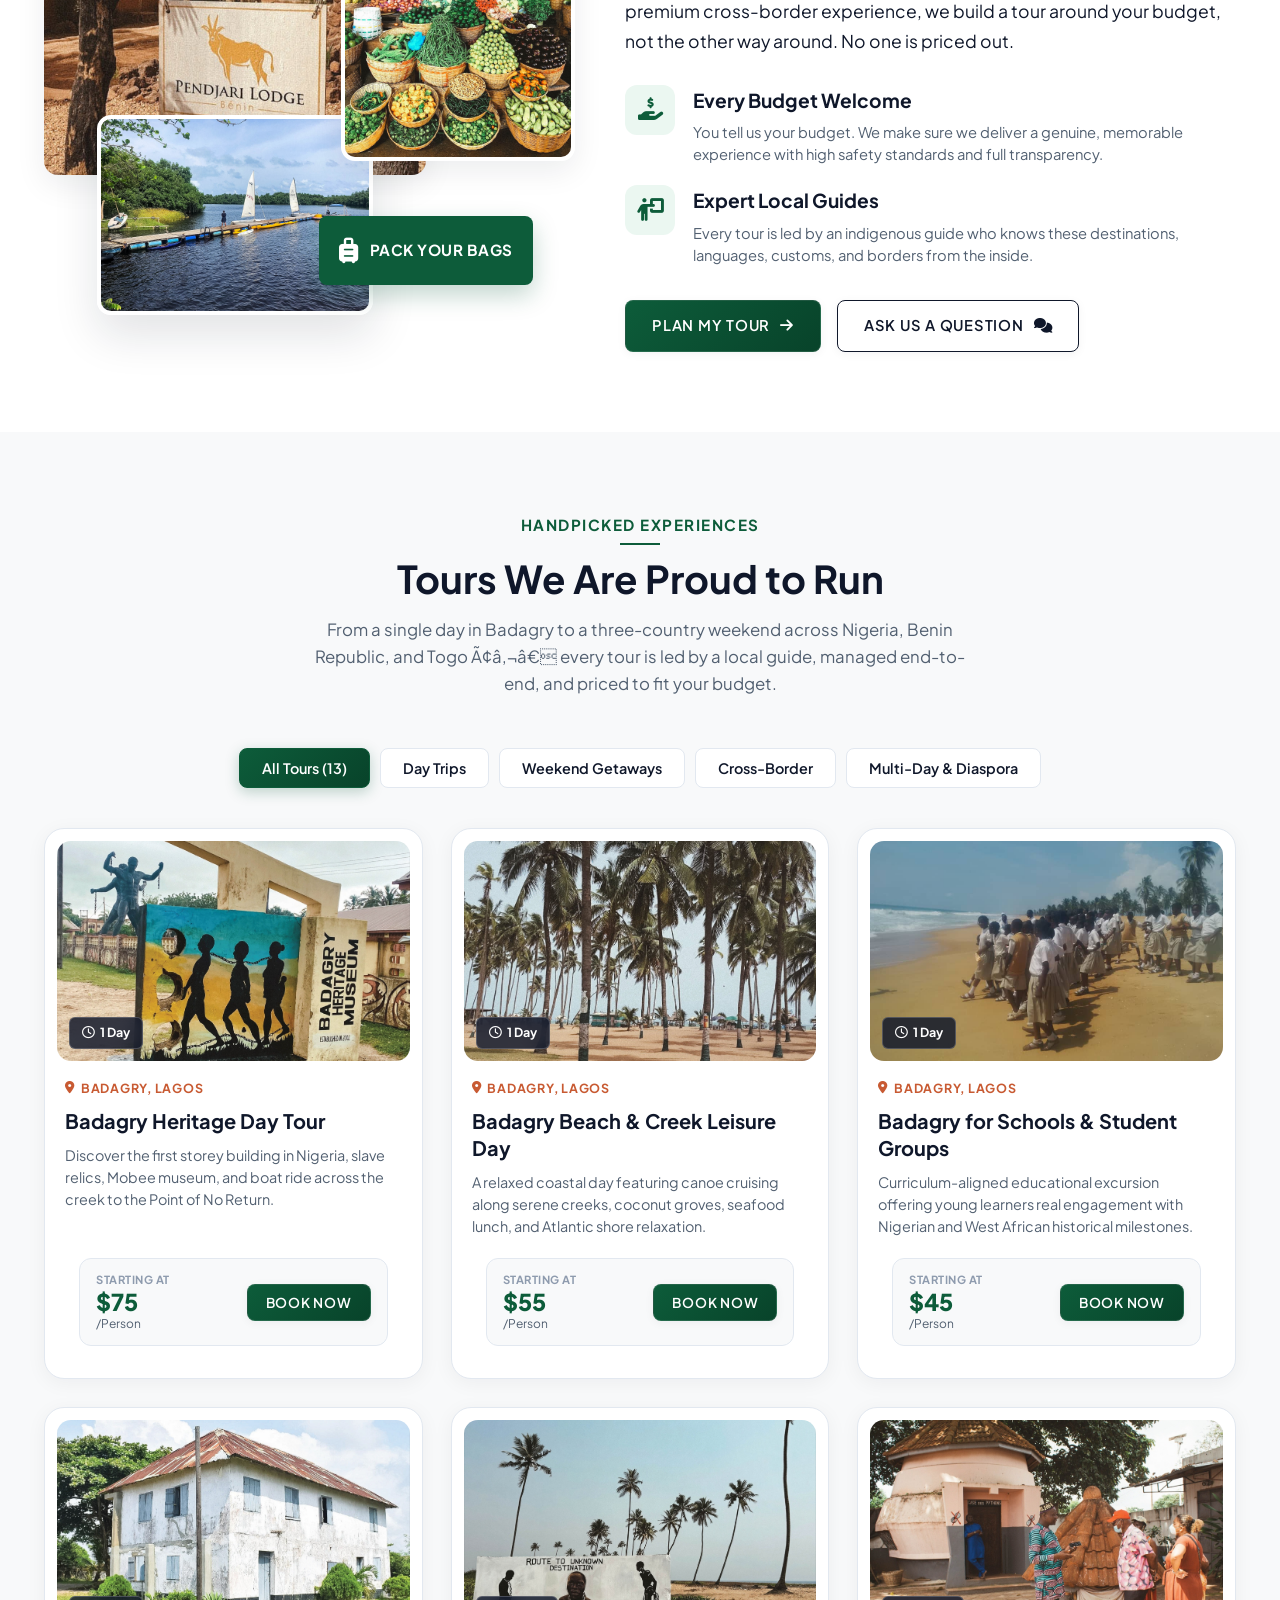
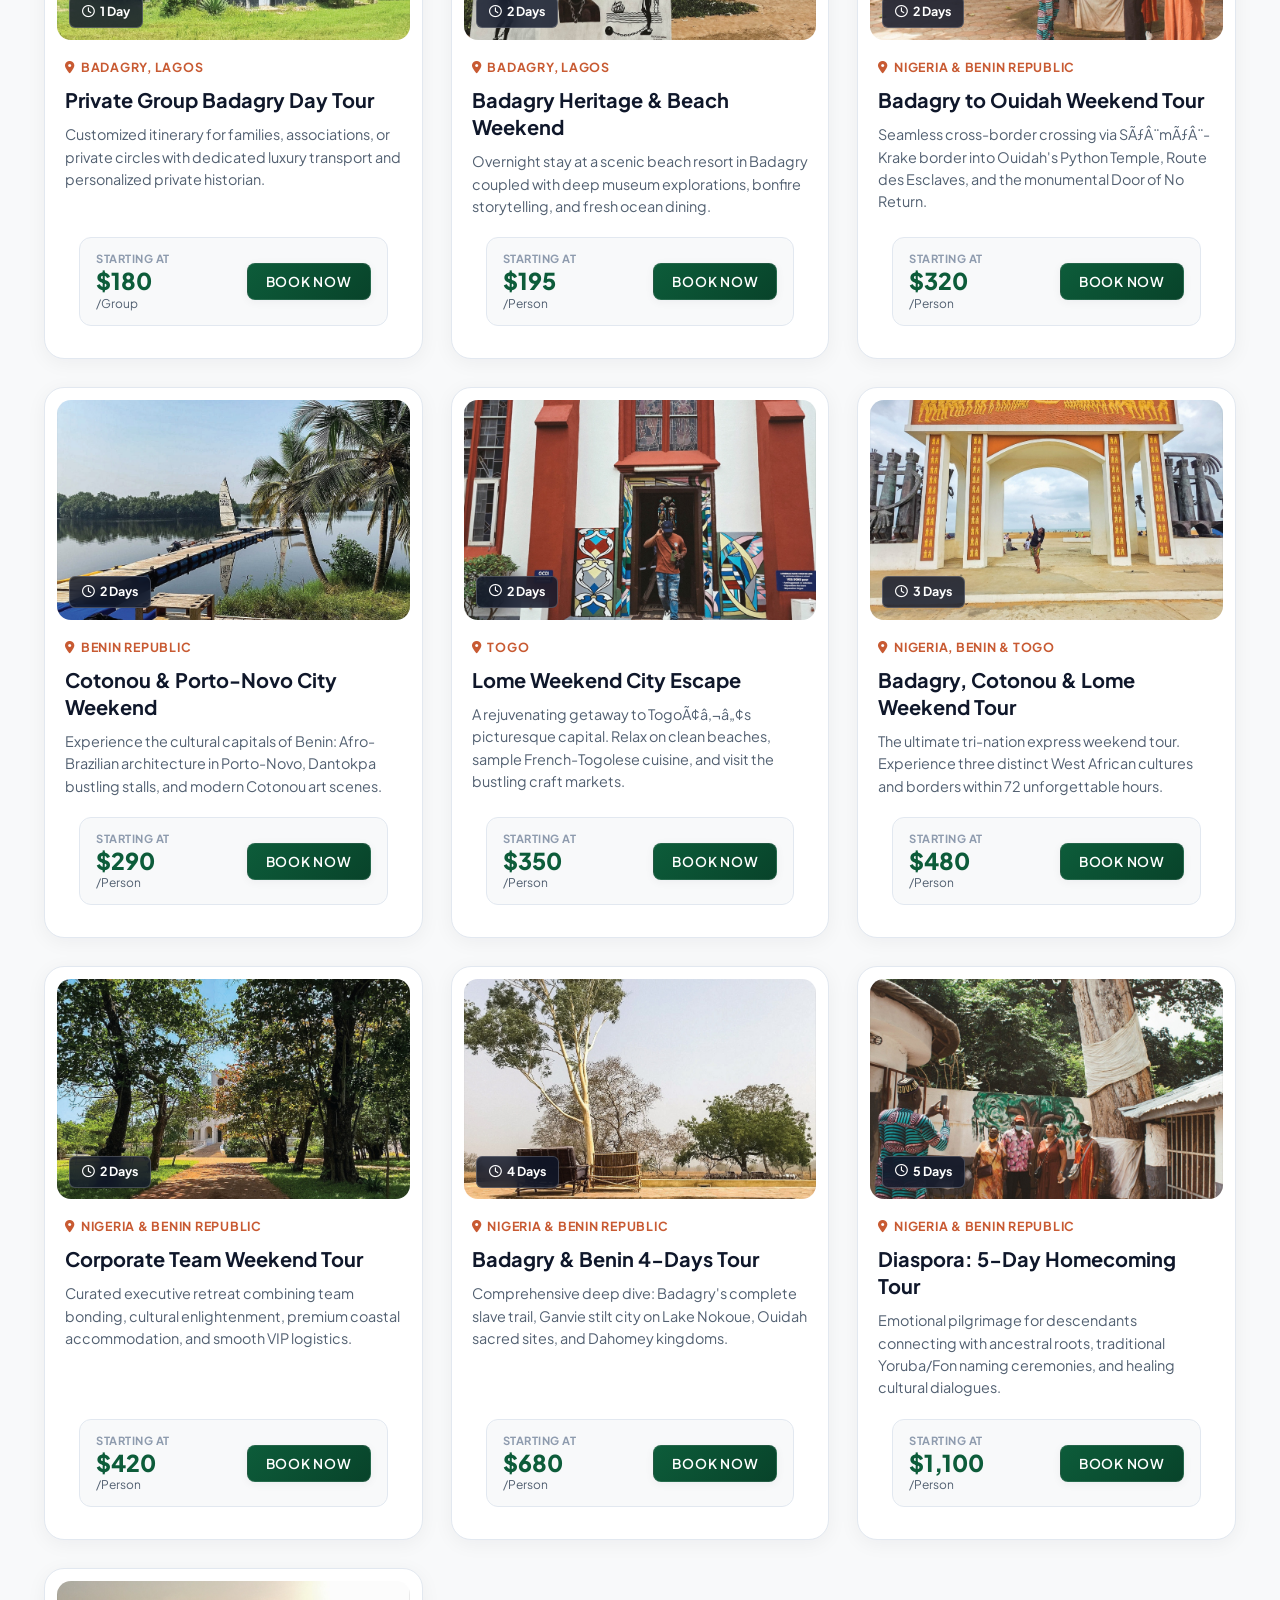
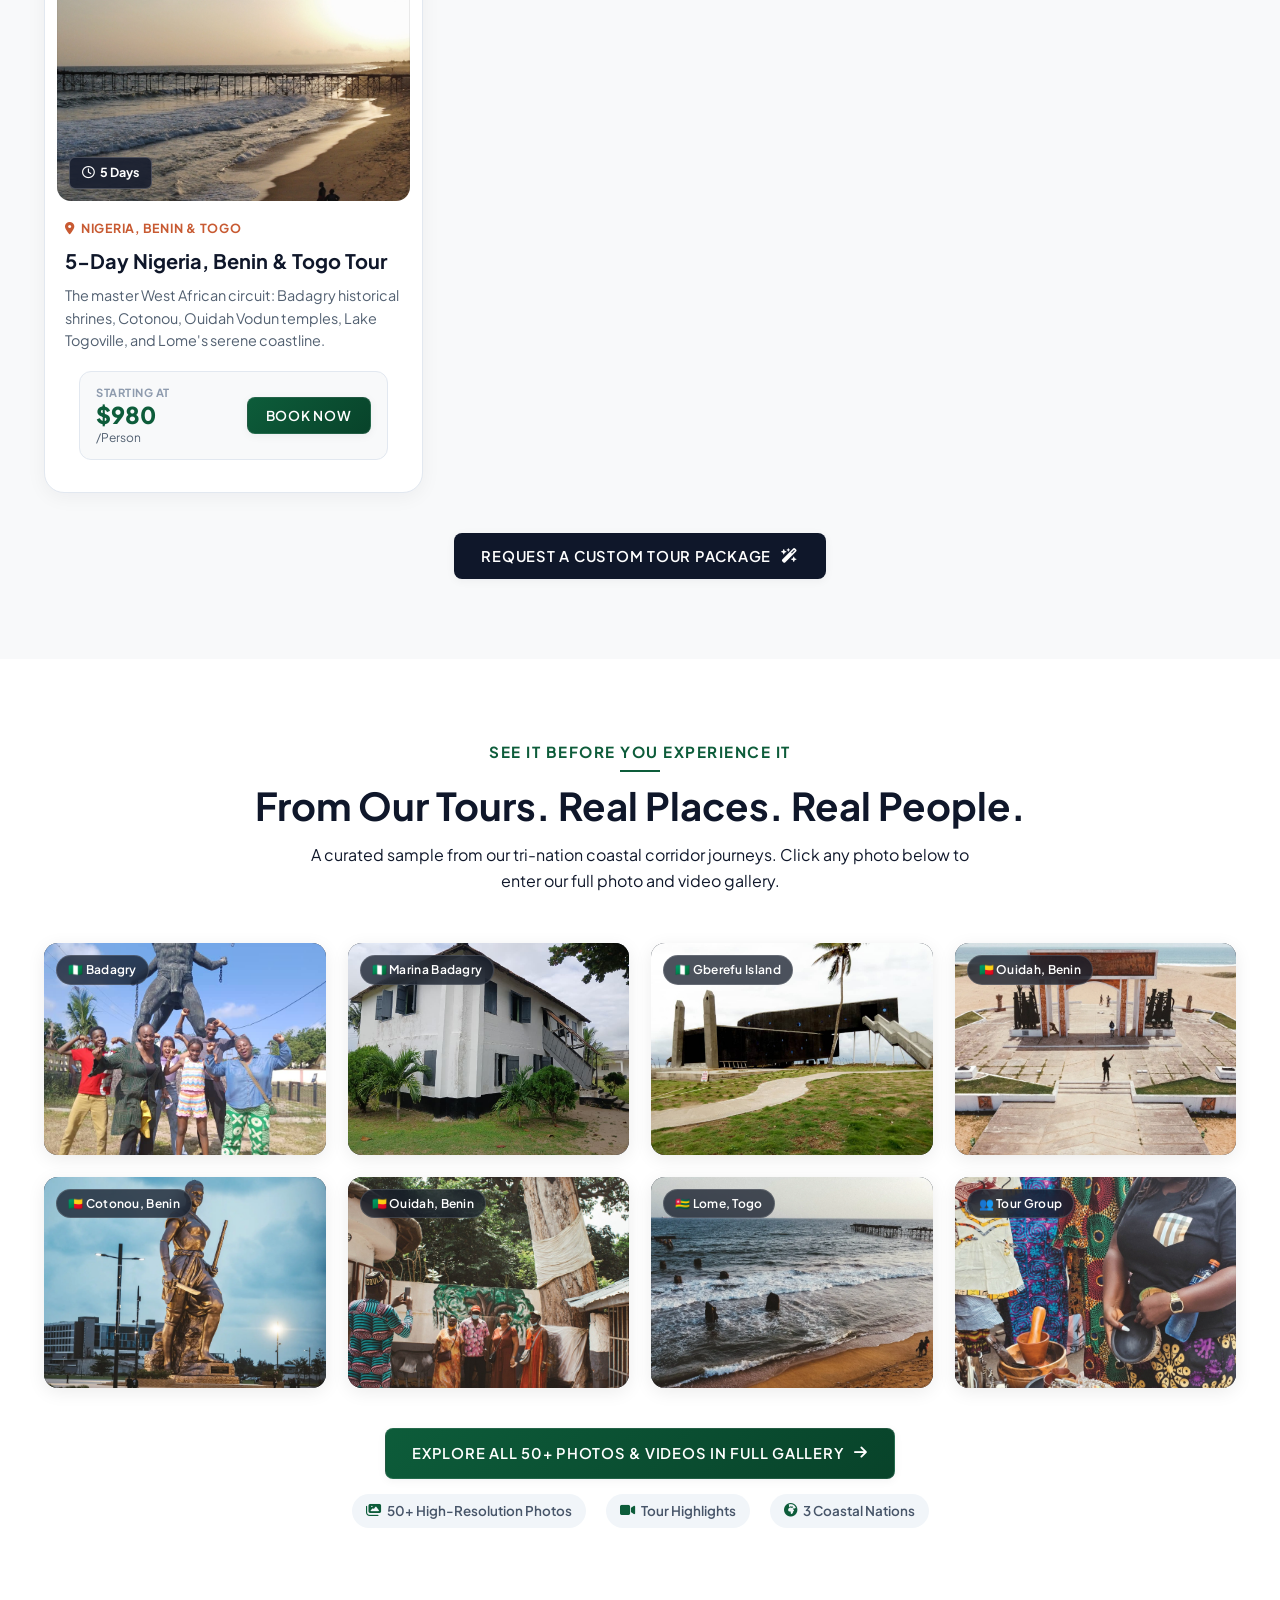
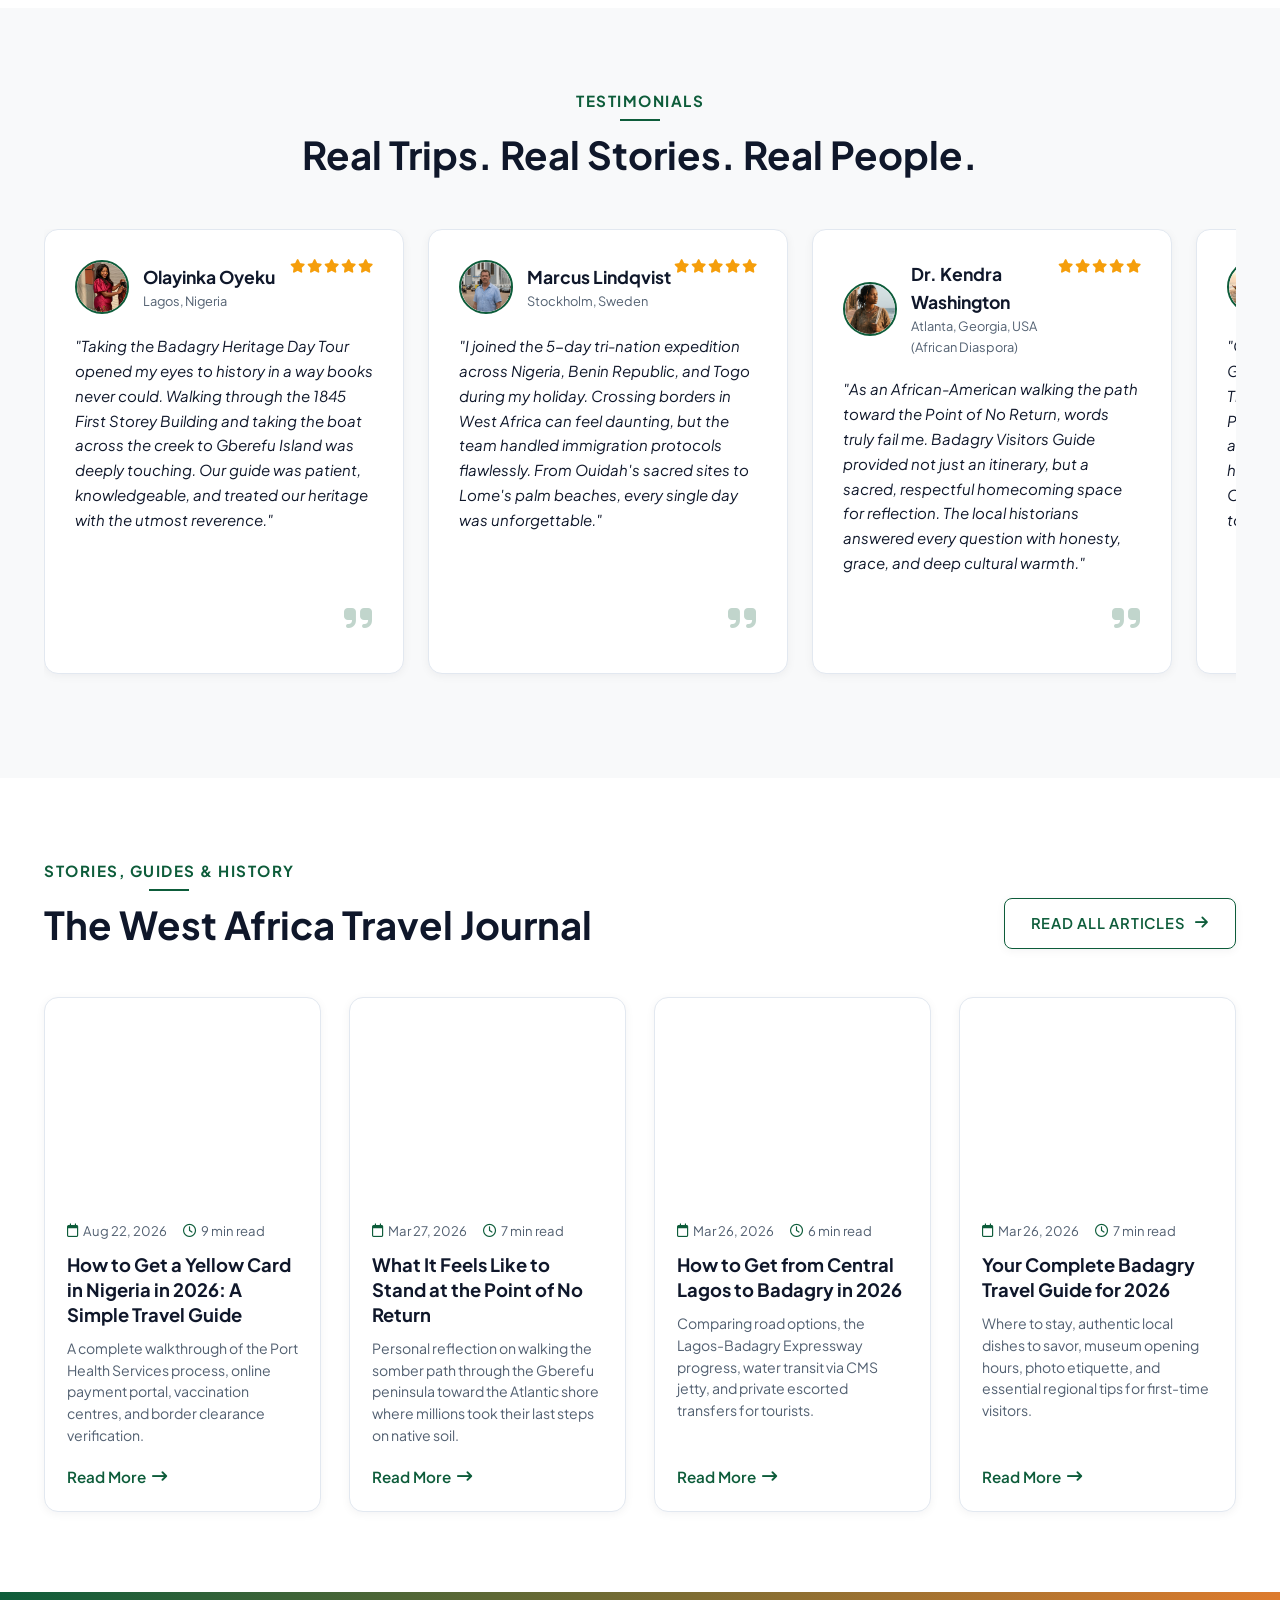
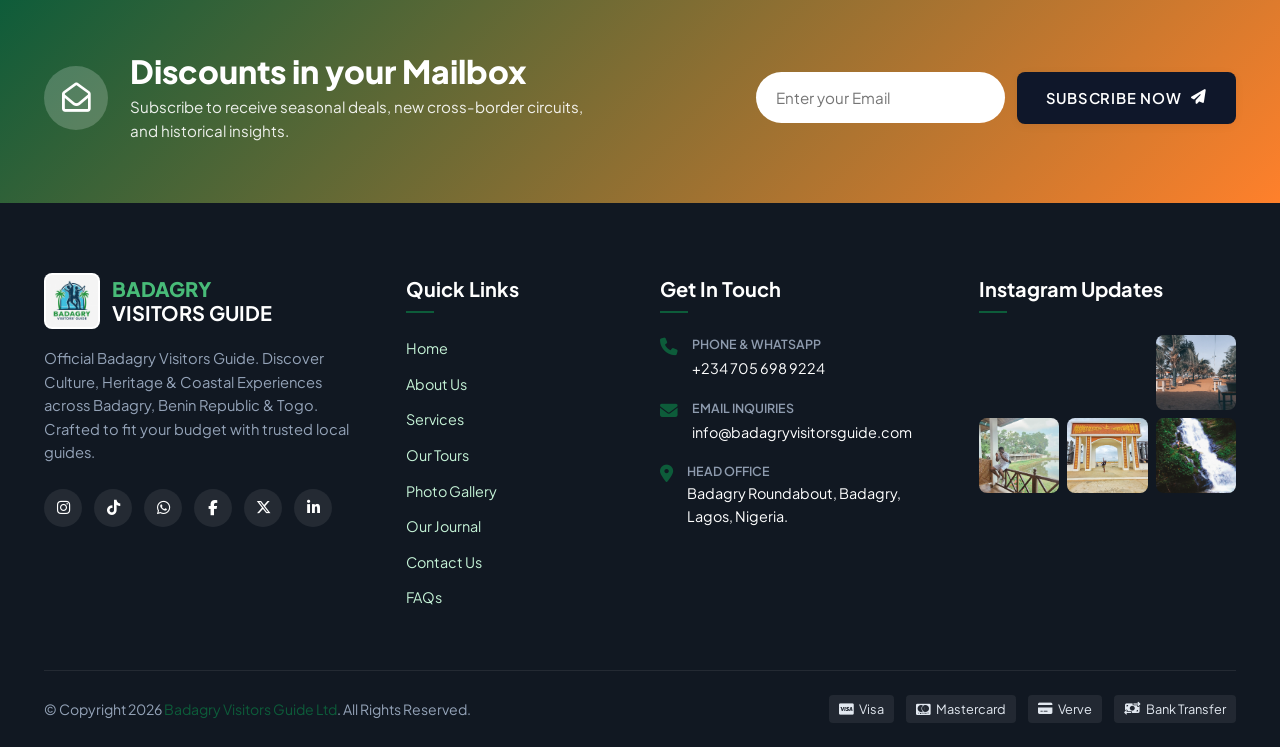
==== commit 1ad11f8b: "refactor: update testimonial reviewer details from Amina Balogun to Olayinka Oyeku" ====
--- a/index.html
+++ b/index.html
@@ -192,7 +192,7 @@
           "@type": "Review",
           "author": {
             "@type": "Person",
-            "name": "Amina Balogun"
+            "name": "Olayinka Oyeku"
           },
           "datePublished": "2026-02-15",
           "reviewBody": "Taking the Badagry Heritage Day Tour opened my eyes to history in a way books never could. Walking through the 1845 First Storey Building and taking the boat across the creek to Gberefu Island was deeply touching. Our guide was patient, knowledgeable, and treated our heritage with the utmost reverence.",
@@ -1602,11 +1602,11 @@
           <div class="testi-card">
             <div class="testi-header">
               <div class="testi-profile">
-                <img src="assets/images/Yetunde-Fashola.png" alt="Amina Balogun" class="testi-avatar"
+                <img src="assets/images/Olayinka-Oyeku.jpg" alt="Olayinka Oyeku" class="testi-avatar"
                   loading="lazy" />
                 <div class="testi-meta">
-                  <h3 class="testi-name">Amina Balogun</h3>
-                  <span class="testi-location">Abuja, FCT, Nigeria</span>
+                  <h3 class="testi-name">Olayinka Oyeku</h3>
+                  <span class="testi-location">Lagos, Nigeria</span>
                 </div>
               </div>
               <div class="testi-stars">
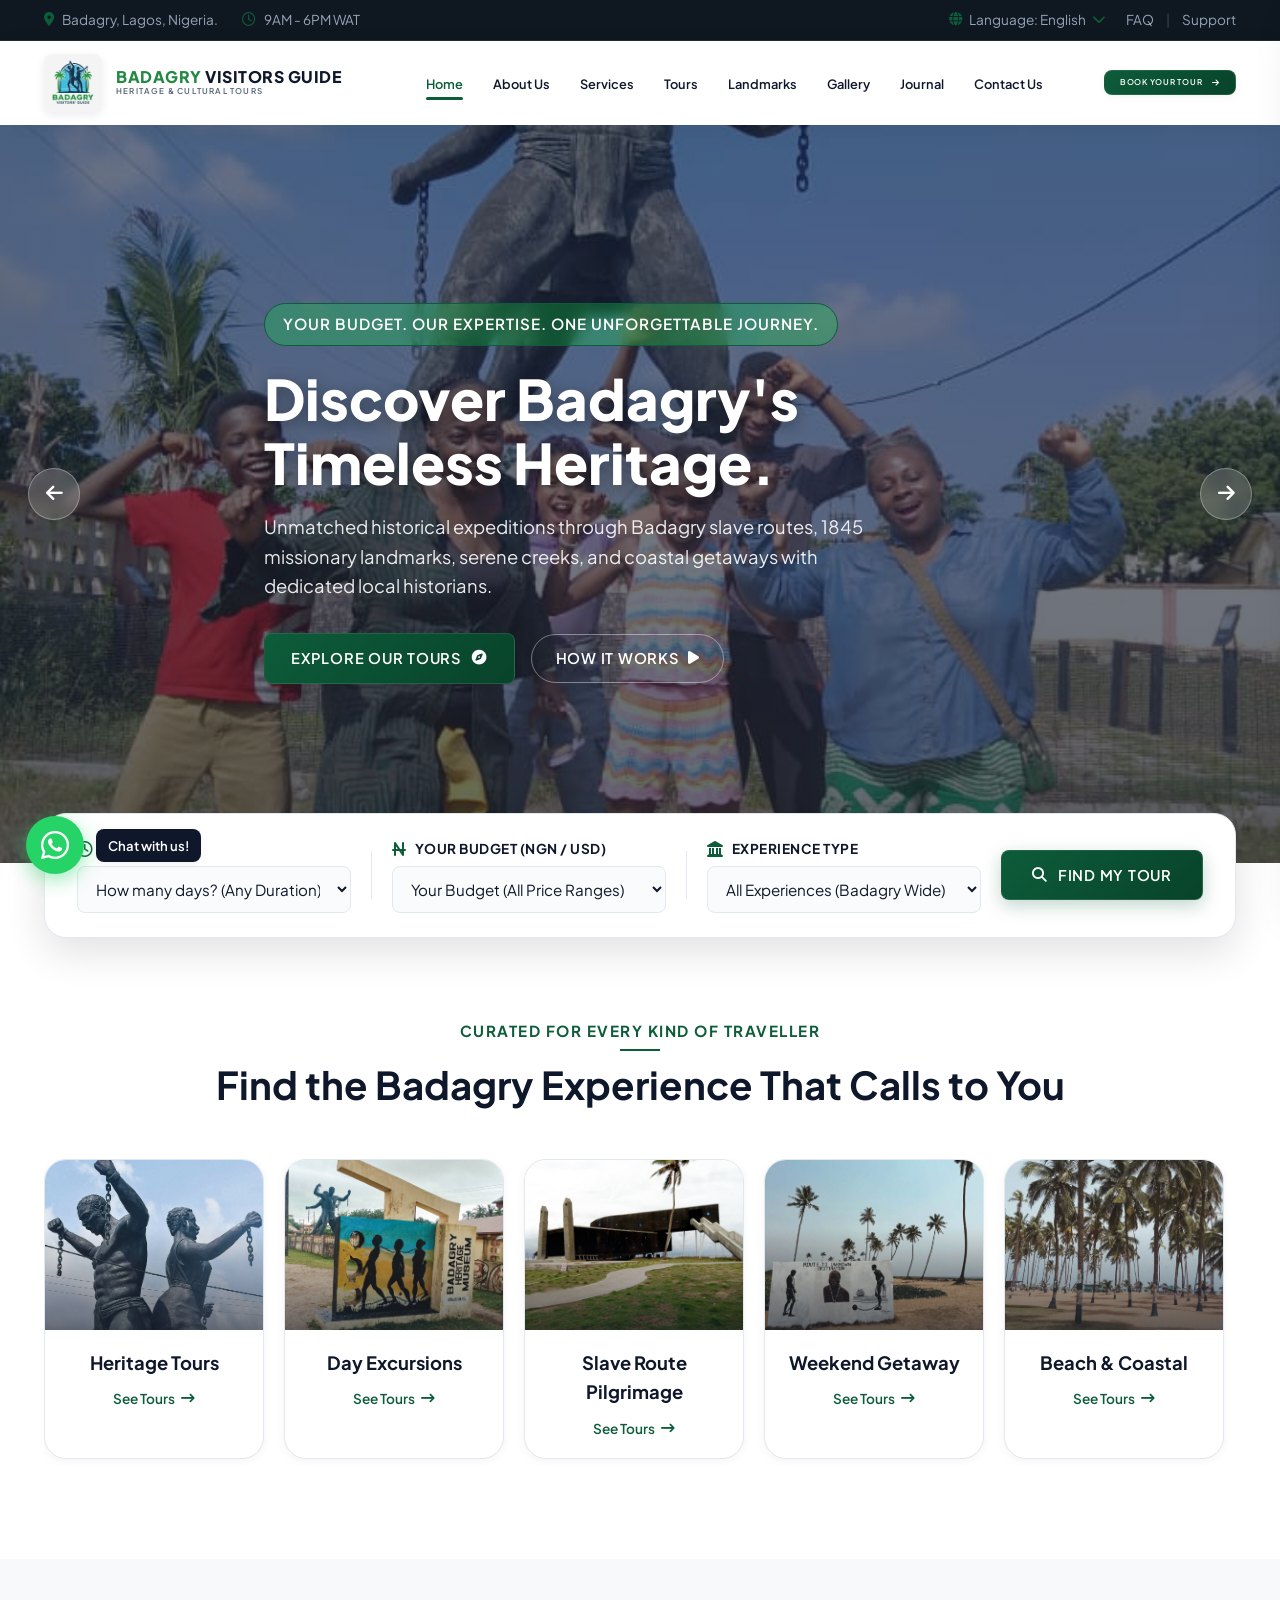
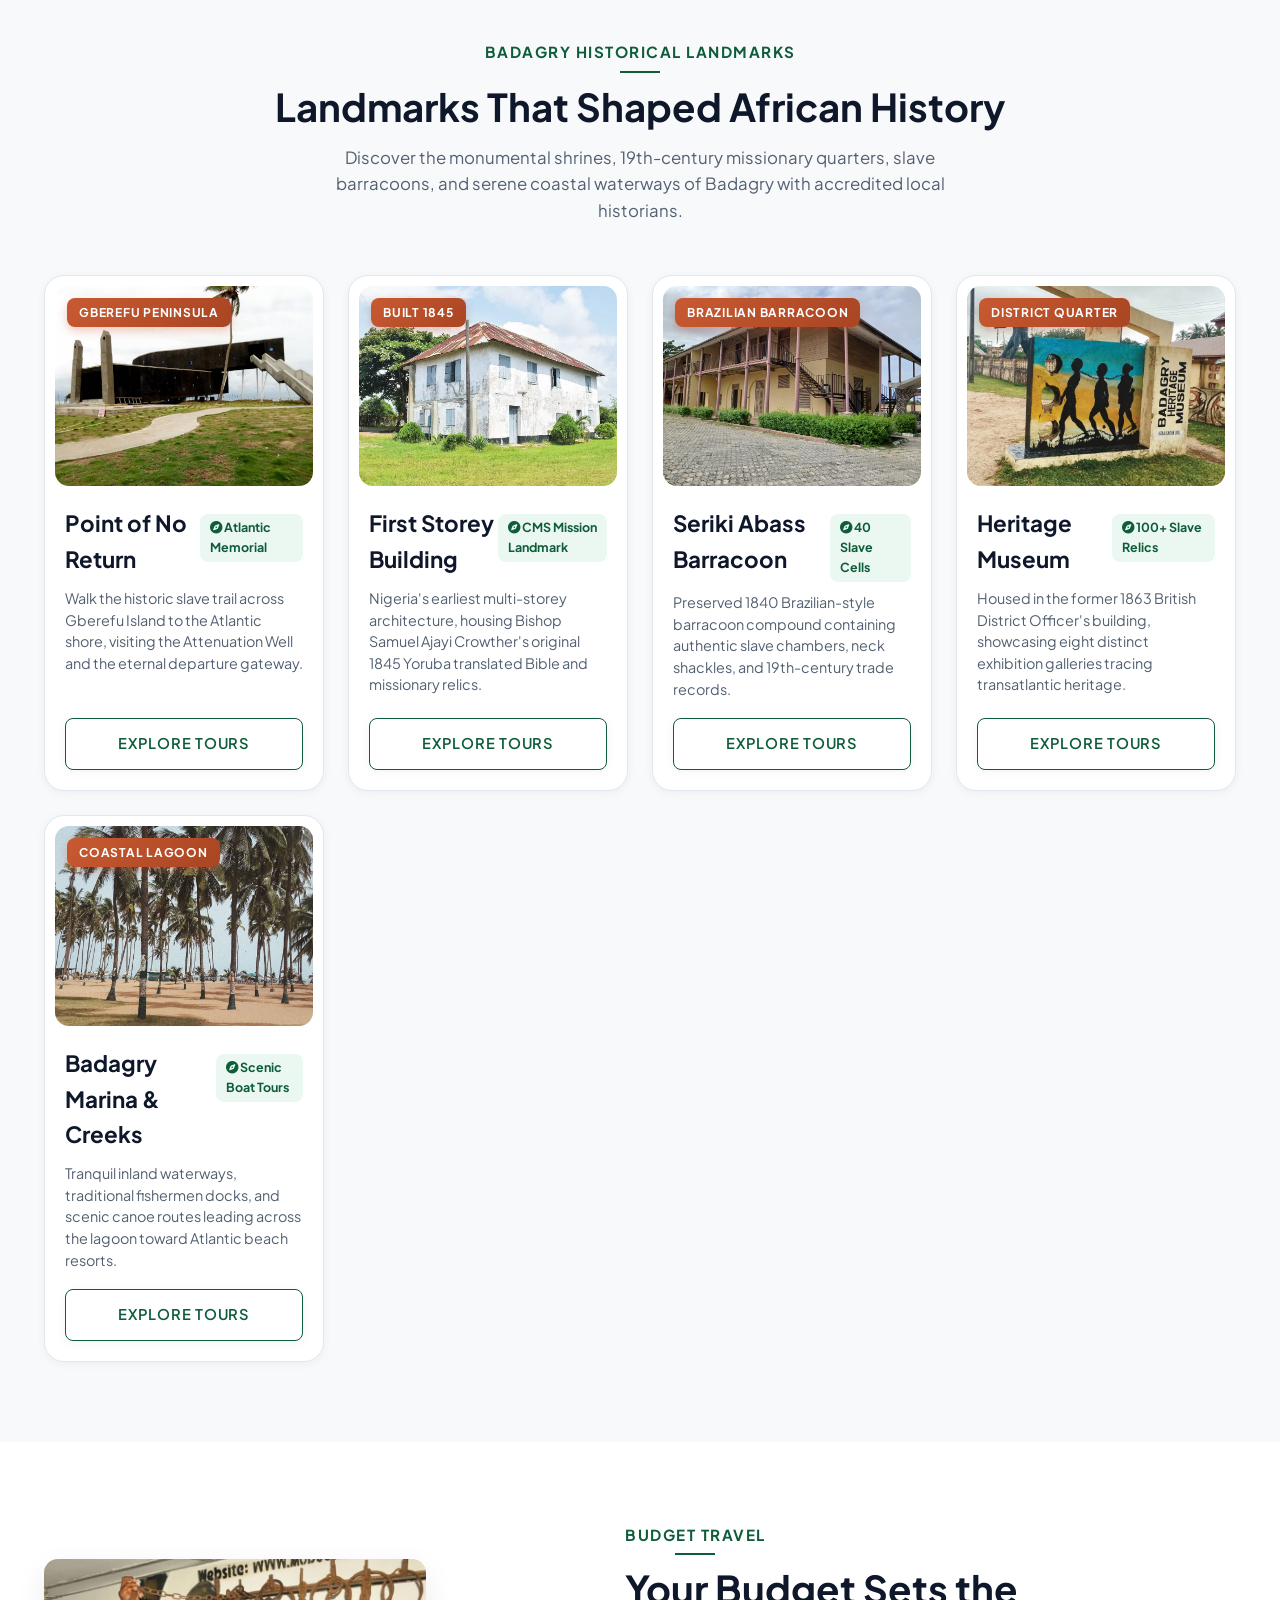
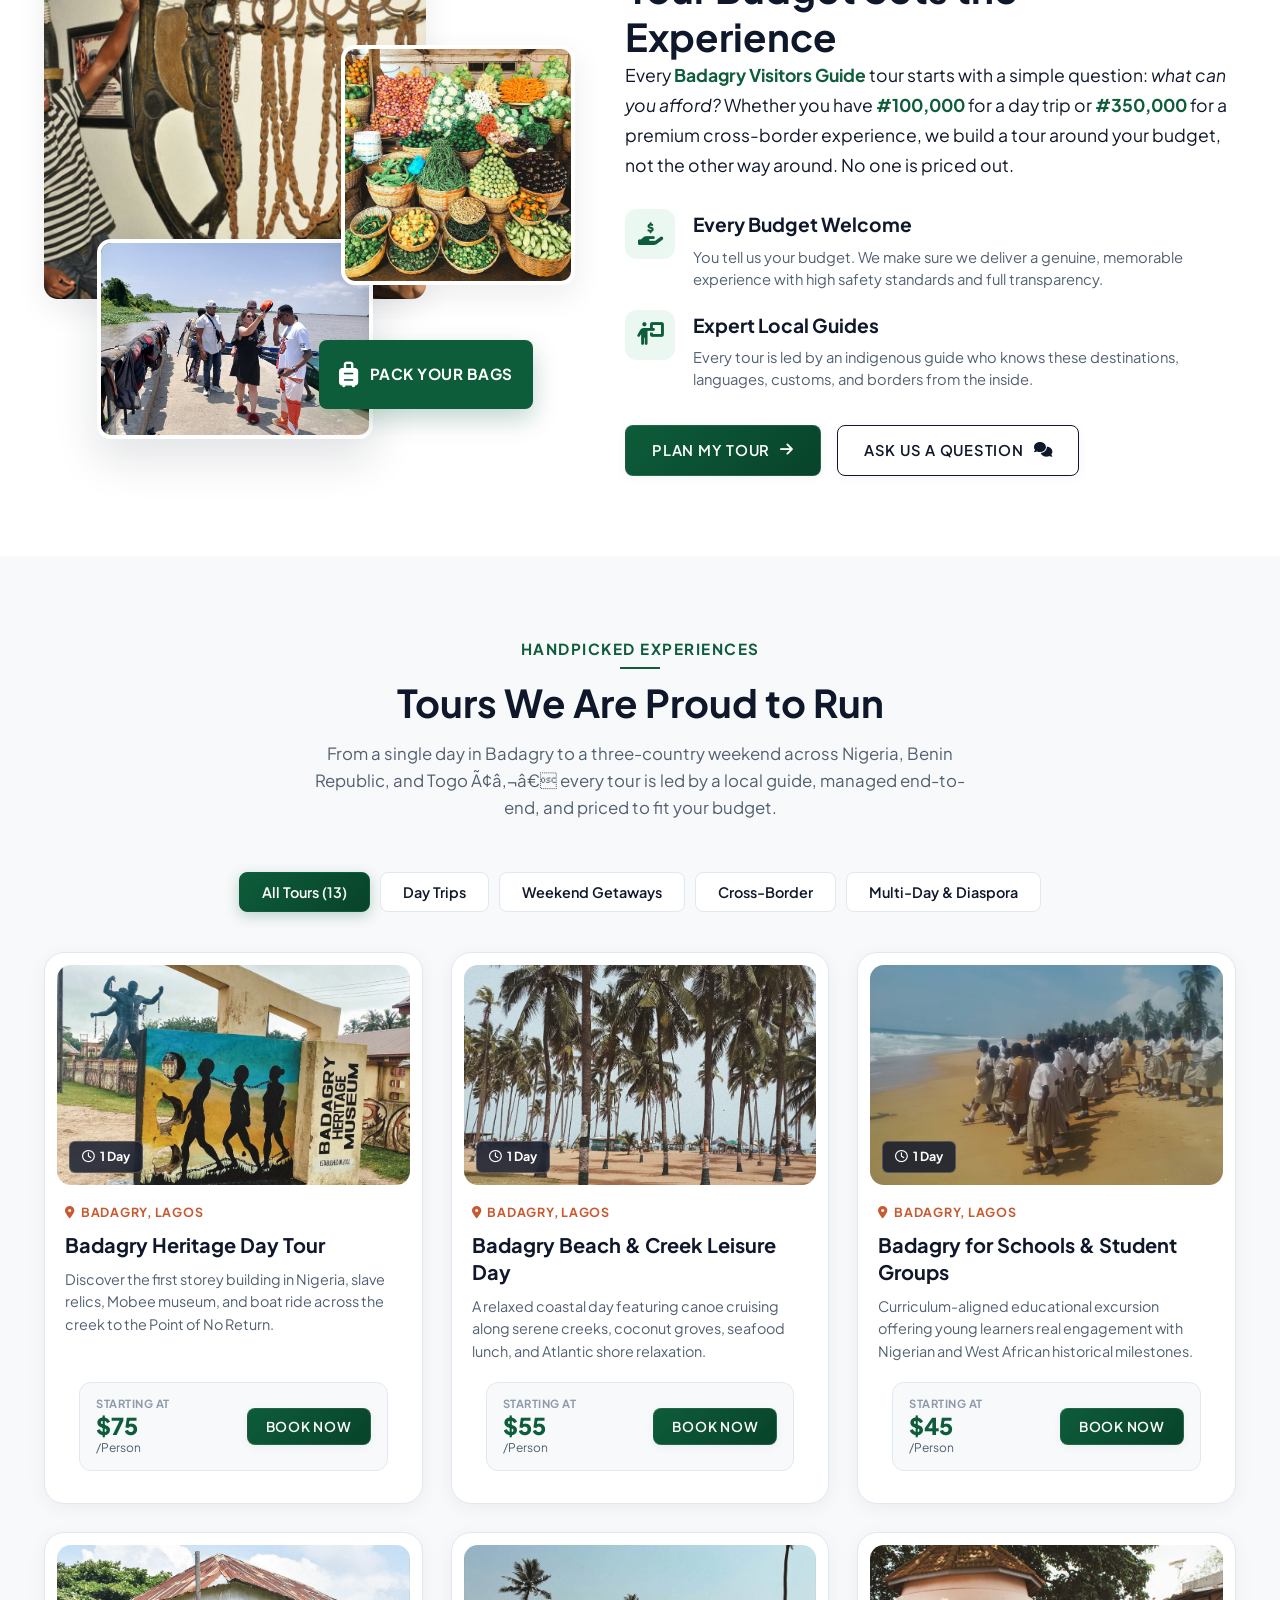
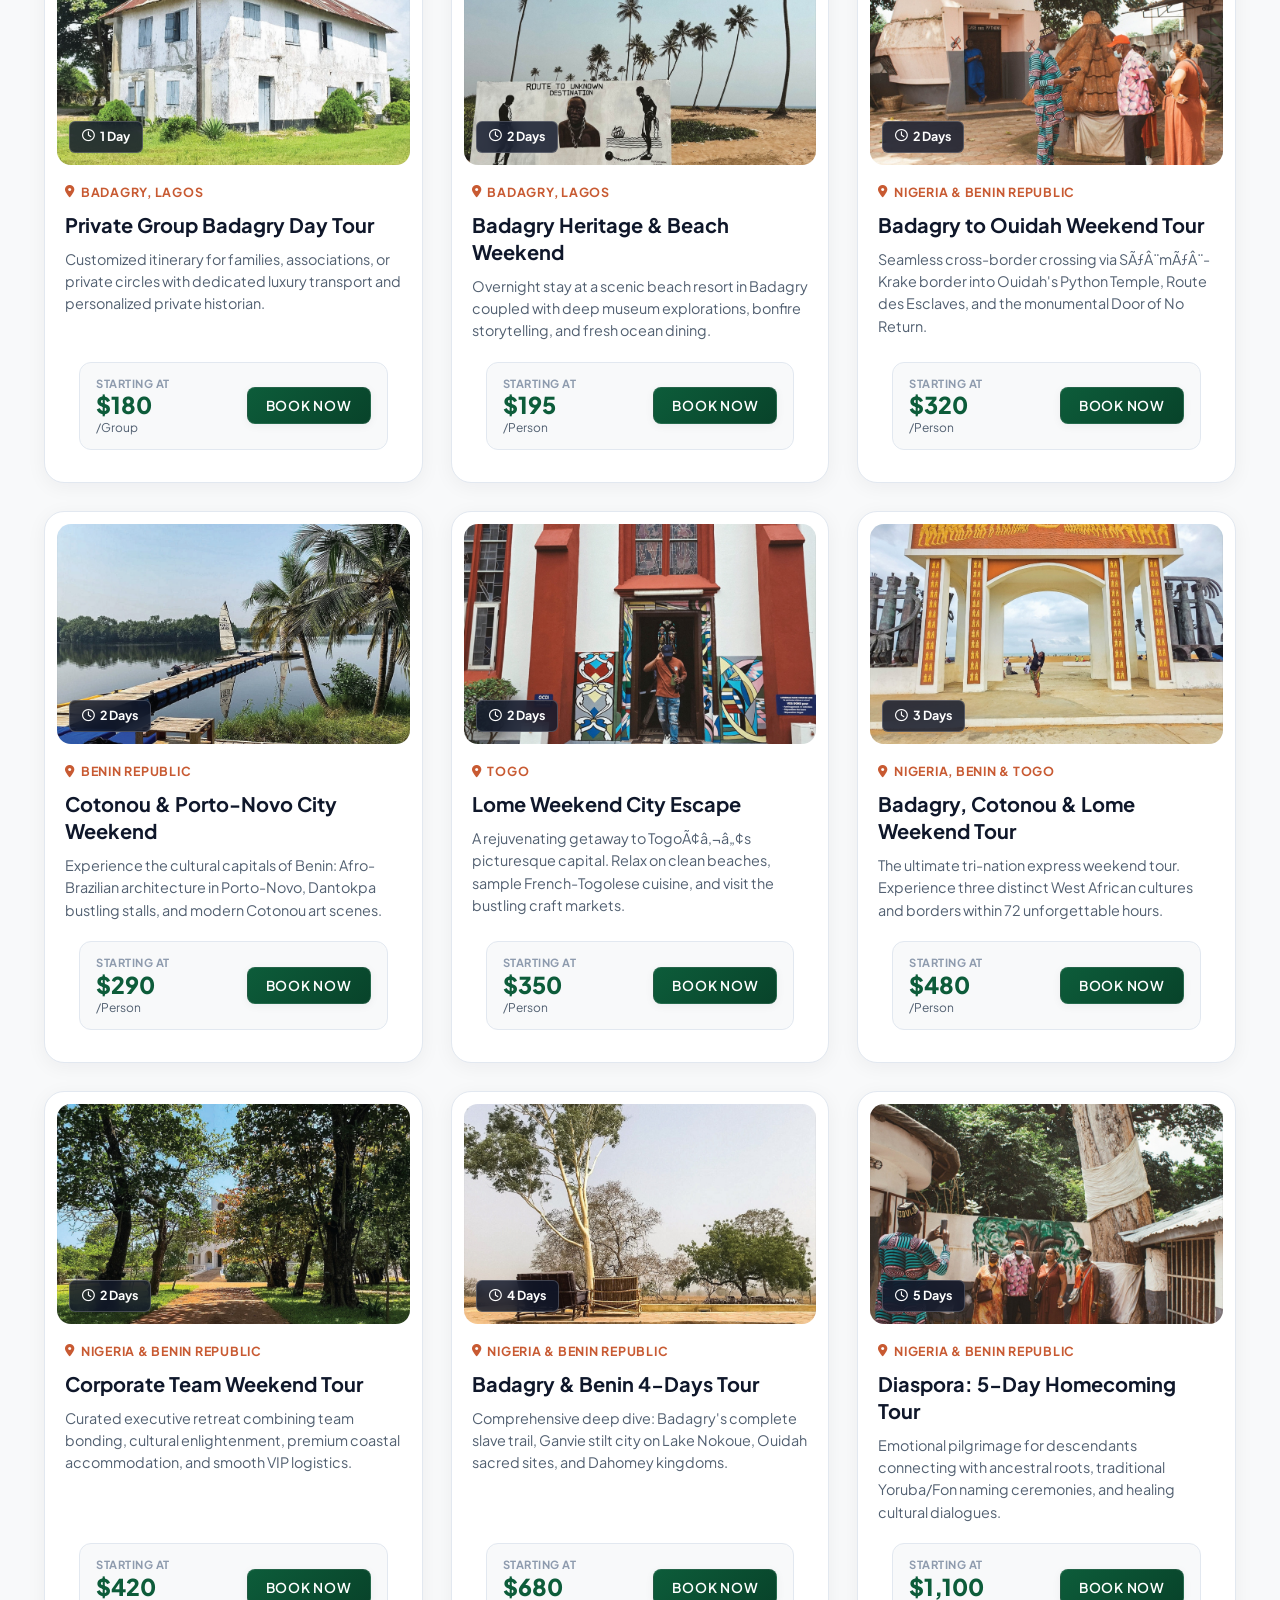
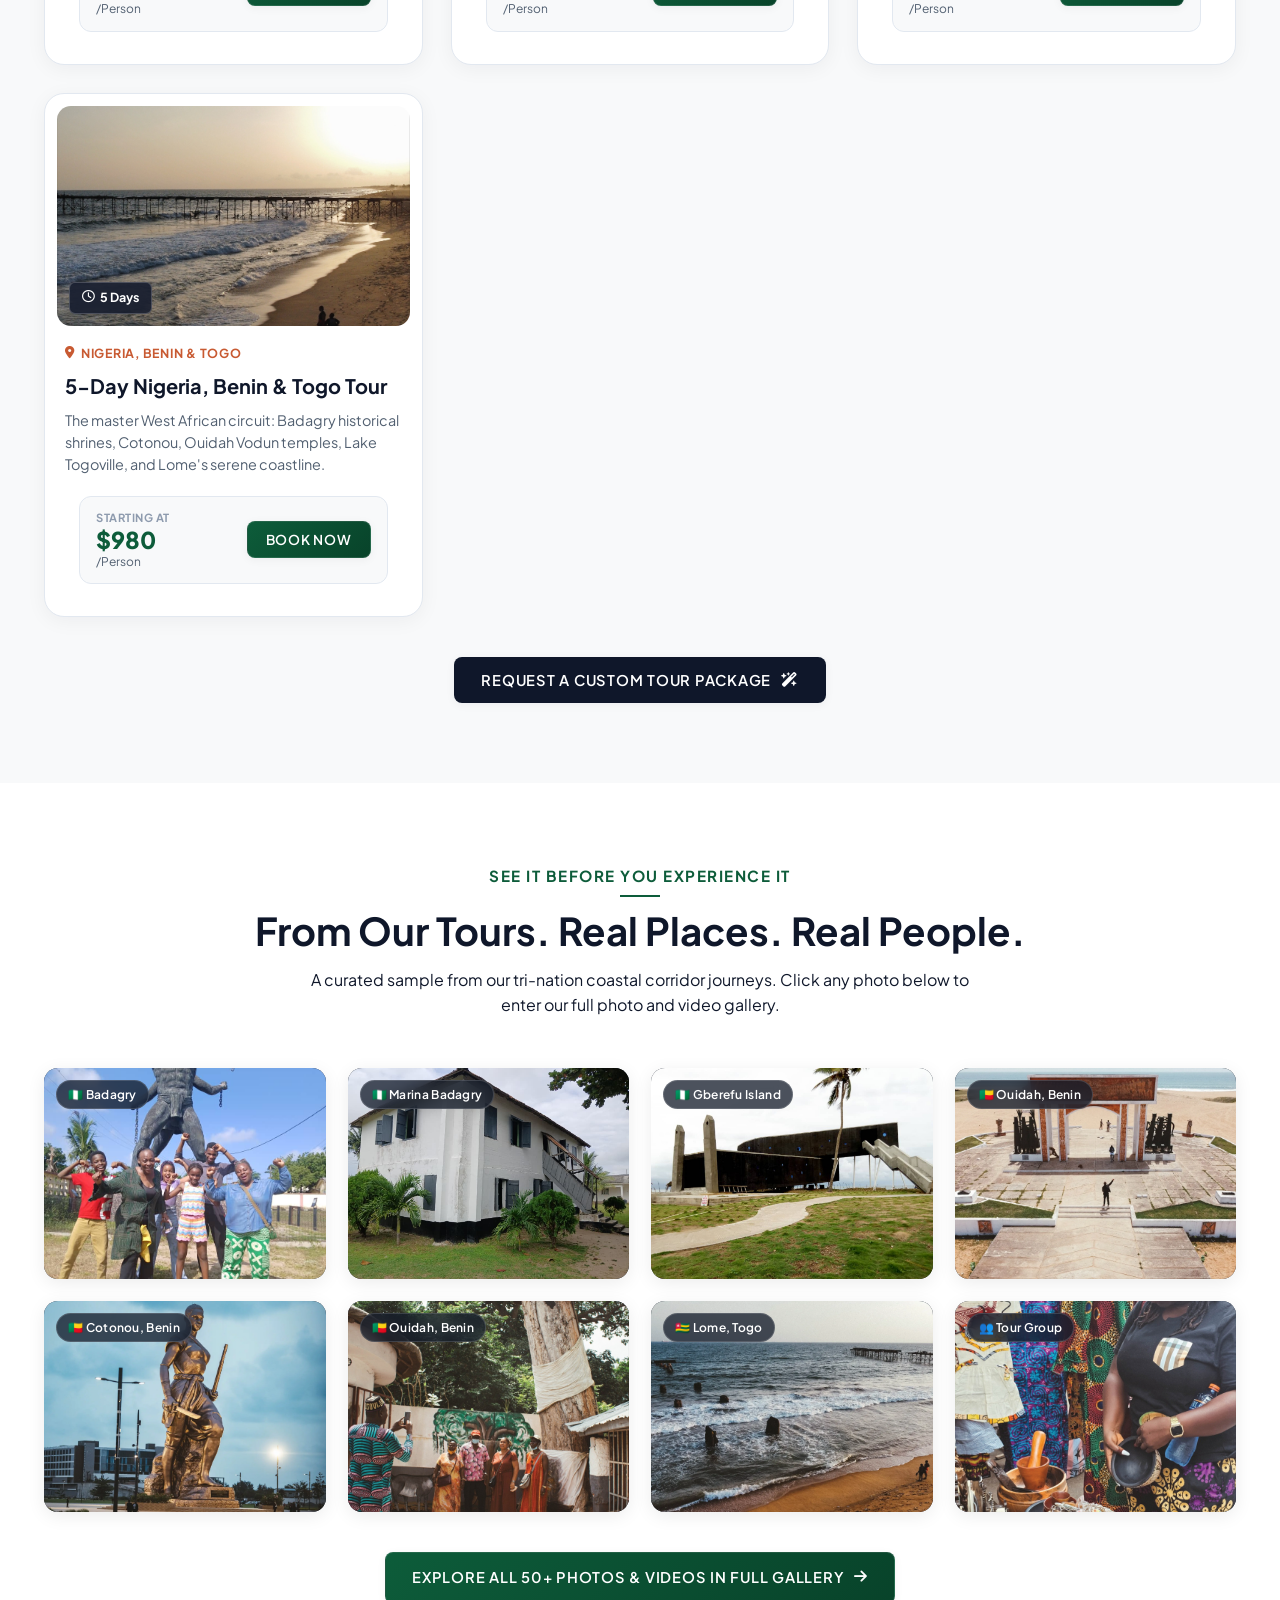
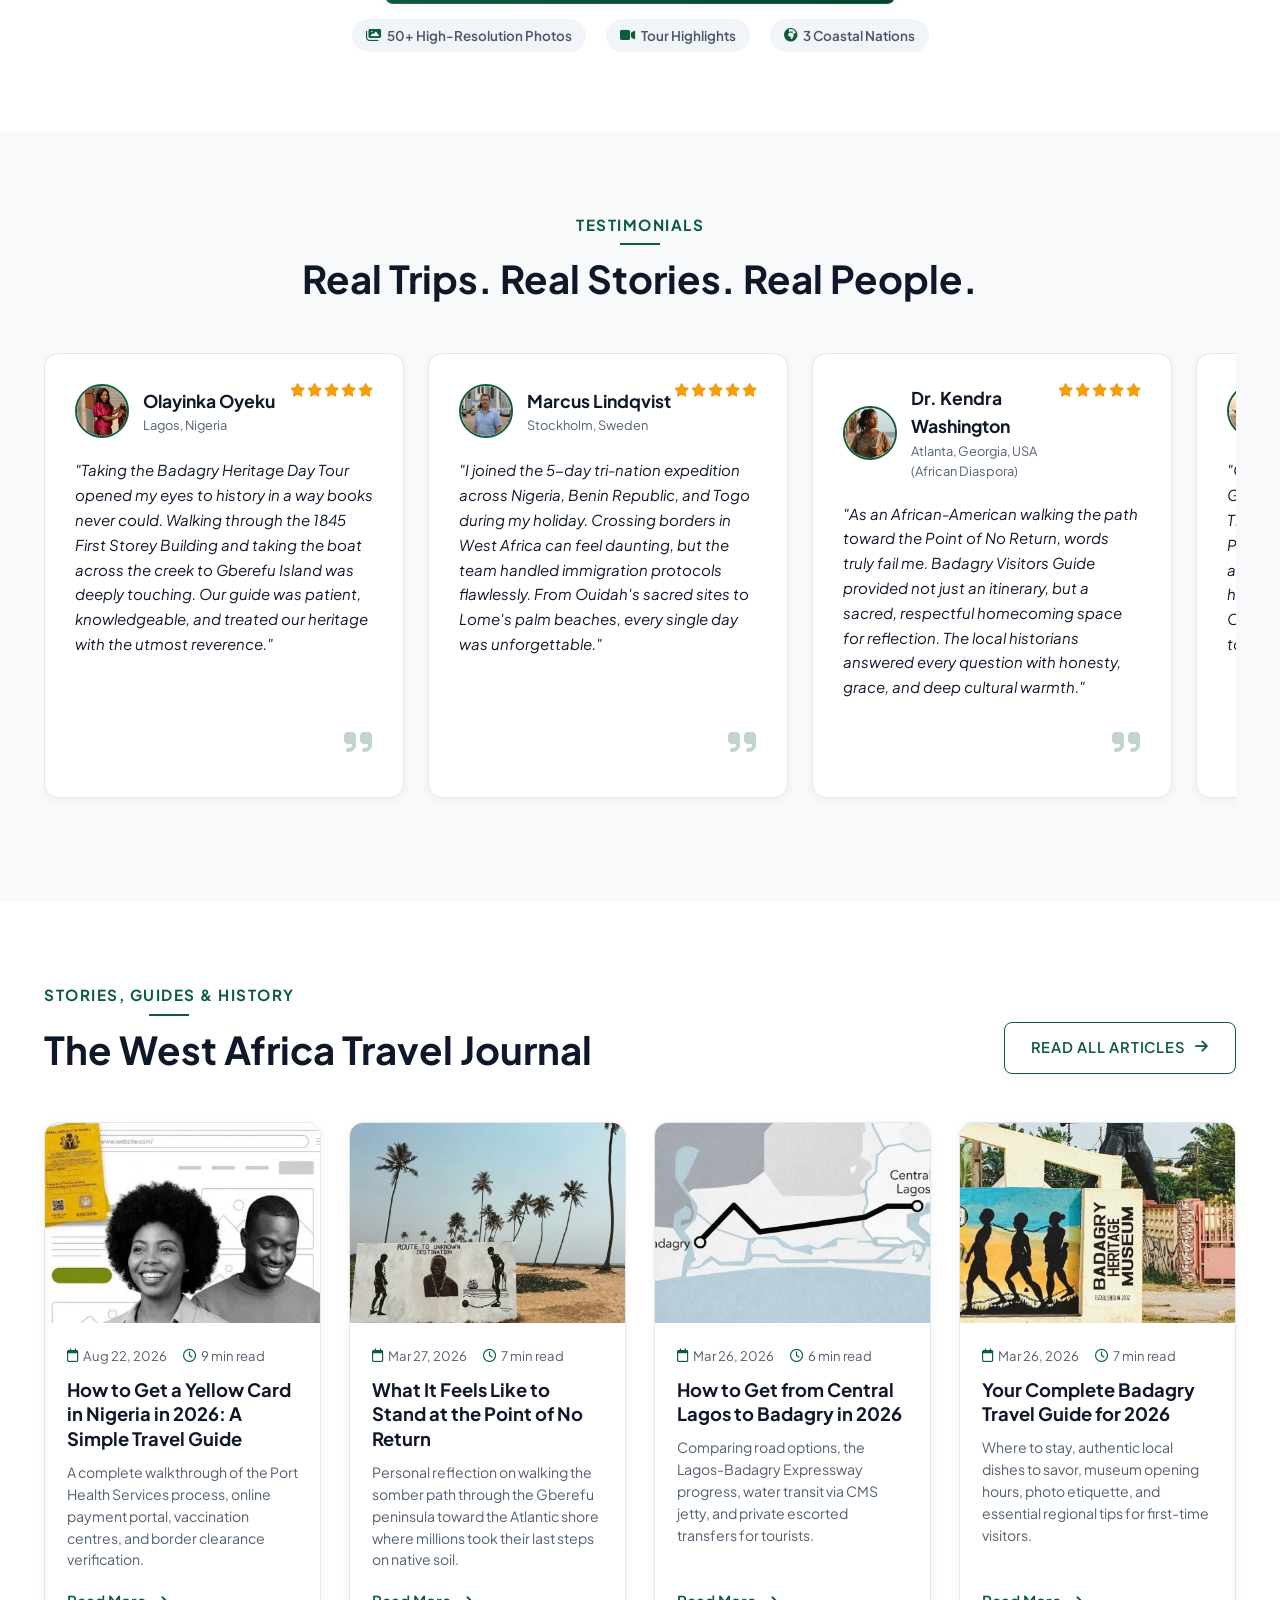
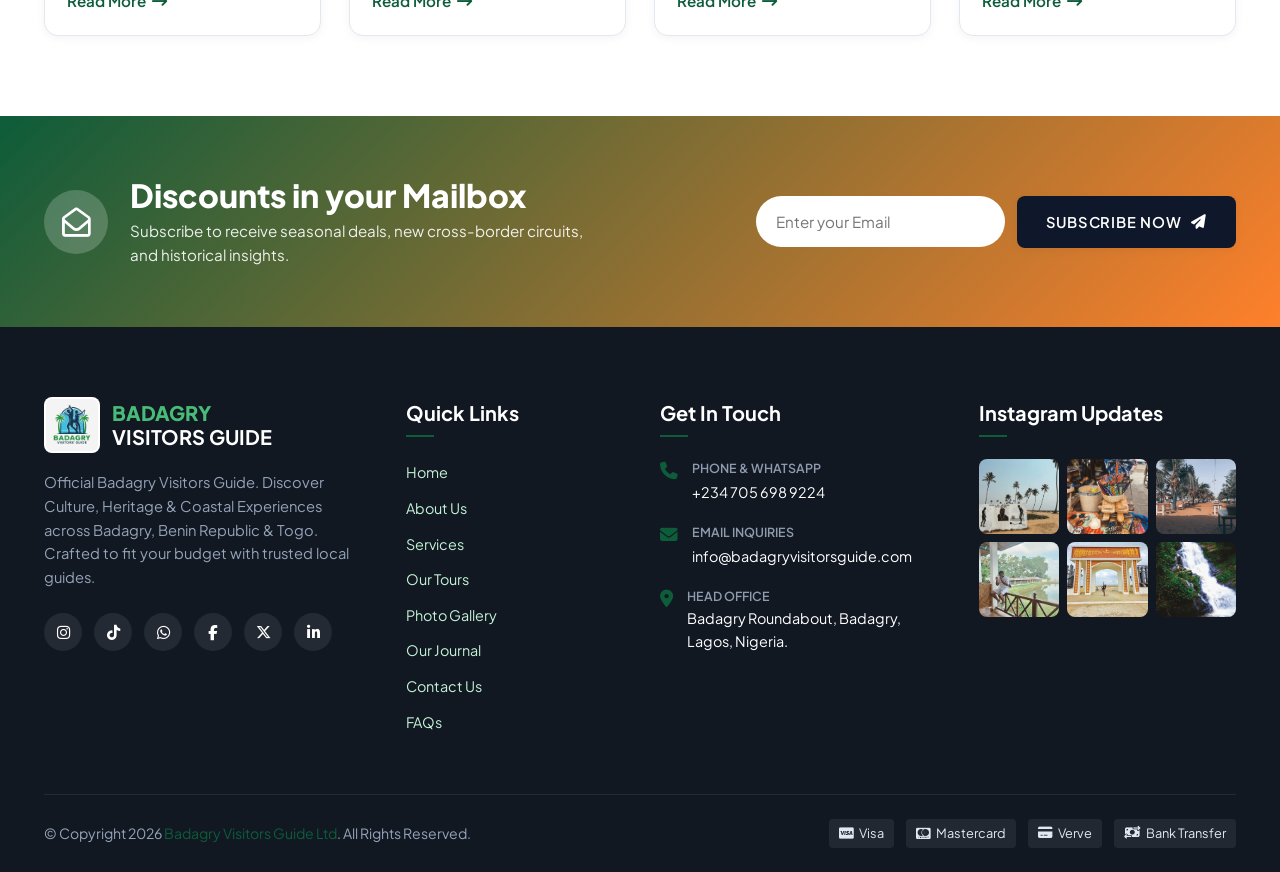
==== commit ba6bc48d: "refactor: update SEO metadata, images, and structured data to focus on Badagry tours" ====
--- a/index.html
+++ b/index.html
@@ -4,11 +4,11 @@
 <head>
   <meta charset="UTF-8" />
   <meta name="viewport" content="width=device-width, initial-scale=1.0" />
-  <title>Heritage &amp; Cultural Tours - Badagry, Benin Republic &amp; Togo | Badagry Visitors Guide</title>
+  <title>Badagry Heritage &amp; Cultural Tours - Historical Slave Routes &amp; Museums | Badagry Visitors Guide</title>
   <meta name="description"
-    content="Discover West Africa's most powerful heritage and coastal experiences with Badagry Visitors Guide. Real tour photos, Badagry slave routes, Benin Republic and Togo getaways for every budget. Book your tour today." />
+    content="Discover Nigeria's most powerful historical landmarks with Badagry Visitors Guide. Guided tours of the 1845 First Storey Building, Point of No Return on Gberefu Island, Brazilian Slave Barracoons, and serene creek boat cruises." />
   <meta name="keywords"
-    content="Badagry tour, Badagry slave route, Point of No Return Badagry, First Storey Building Nigeria, Benin Republic tour from Lagos, Ouidah Gate of No Return, Togo Lome tour, West Africa heritage tourism, diaspora homecoming tours, Badagry tour guide" />
+    content="Badagry tour, Badagry slave route, Point of No Return Badagry, First Storey Building Nigeria, Seriki Williams Abass Barracoon, Badagry Heritage Museum, Mobee Slave Relics, Gberefu Island boat ride, Whispering Palms Badagry, Badagry tour guide, Lagos heritage tourism" />
   <meta name="author" content="Badagry Visitors Guide" />
 
   <!-- Canonical URL -->
@@ -26,7 +26,7 @@
 
   <!-- Google Mobile & Desktop Search Image Thumbnail -->
   <meta name="thumbnail"
-    content="https://badagryvisitorsguide.rav.com.ng/assets/images/Monument-Amazone-Benin-Republic.jpg" />
+    content="https://badagryvisitorsguide.rav.com.ng/assets/images/Badagry-Slave-Memorial-Statue.jpg" />
 
   <!-- Geo & Regional Tags -->
   <meta name="geo.region" content="NG-LA" />
@@ -39,39 +39,30 @@
   <meta property="og:type" content="website" />
   <meta property="og:site_name" content="Badagry Visitors Guide" />
   <meta property="og:title"
-    content="Heritage &amp; Cultural Tours - Badagry, Benin Republic &amp; Togo | Badagry Visitors Guide" />
+    content="Badagry Heritage &amp; Cultural Tours - Historical Slave Routes &amp; Landmarks | Badagry Visitors Guide" />
   <meta property="og:description"
-    content="Discover West Africa's heritage and coastal wonders with local historians. View authentic photos from past client tours across Badagry, Ouidah, and Lome. Personalized to your budget." />
+    content="Experience Badagry's rich history and coastal serenity with expert local historians. Guided tours to the First Storey Building, Point of No Return, slave barracoons, and boat cruises." />
   <meta property="og:url" content="https://badagryvisitorsguide.rav.com.ng/" />
   <meta property="og:locale" content="en_US" />
 
   <!-- Primary Tour Experience Images for Google & Social Snippets -->
   <meta property="og:image"
-    content="https://badagryvisitorsguide.rav.com.ng/assets/images/Monument-Amazone-Benin-Republic.jpg" />
+    content="https://badagryvisitorsguide.rav.com.ng/assets/images/Badagry-Slave-Memorial-Statue.jpg" />
   <meta property="og:image:secure_url"
-    content="https://badagryvisitorsguide.rav.com.ng/assets/images/Monument-Amazone-Benin-Republic.jpg" />
+    content="https://badagryvisitorsguide.rav.com.ng/assets/images/Badagry-Slave-Memorial-Statue.jpg" />
   <meta property="og:image:type" content="image/jpeg" />
   <meta property="og:image:width" content="1200" />
   <meta property="og:image:height" content="800" />
-  <meta property="og:image:alt" content="Monument Amazone Benin Republic - Tour Group Experience" />
+  <meta property="og:image:alt" content="Badagry Slave Memorial Statue and Historical Heritage Monument" />
 
   <meta property="og:image"
-    content="https://badagryvisitorsguide.rav.com.ng/assets/images/Crafts-Market-Ouidah-with-Tayo.jpg" />
+    content="https://badagryvisitorsguide.rav.com.ng/assets/images/Point-of-No-Return-Monument-Badagry.jpg" />
   <meta property="og:image:secure_url"
-    content="https://badagryvisitorsguide.rav.com.ng/assets/images/Crafts-Market-Ouidah-with-Tayo.jpg" />
+    content="https://badagryvisitorsguide.rav.com.ng/assets/images/Point-of-No-Return-Monument-Badagry.jpg" />
   <meta property="og:image:type" content="image/jpeg" />
   <meta property="og:image:width" content="1200" />
   <meta property="og:image:height" content="800" />
-  <meta property="og:image:alt" content="Tour Clients Exploring Ouidah Crafts Market with Guide Tayo" />
-
-  <meta property="og:image"
-    content="https://badagryvisitorsguide.rav.com.ng/assets/images/Gate-of-No-Return-Ouidah-Benin-Republic.jpg" />
-  <meta property="og:image:secure_url"
-    content="https://badagryvisitorsguide.rav.com.ng/assets/images/Gate-of-No-Return-Ouidah-Benin-Republic.jpg" />
-  <meta property="og:image:type" content="image/jpeg" />
-  <meta property="og:image:width" content="1200" />
-  <meta property="og:image:height" content="800" />
-  <meta property="og:image:alt" content="Gate of No Return Monument on the Atlantic Coast in Ouidah" />
+  <meta property="og:image:alt" content="Point of No Return Ocean Monument on Gberefu Island Badagry" />
 
   <meta property="og:image"
     content="https://badagryvisitorsguide.rav.com.ng/assets/images/First-Storey-Building-in-Nigeria.jpg" />
@@ -80,18 +71,18 @@
   <meta property="og:image:type" content="image/jpeg" />
   <meta property="og:image:width" content="1200" />
   <meta property="og:image:height" content="800" />
-  <meta property="og:image:alt" content="Historic First Storey Building in Nigeria Badagry" />
+  <meta property="og:image:alt" content="Historic First Storey Building in Nigeria Badagry Built 1845" />
 
   <!-- Twitter / X Card Tags -->
   <meta name="twitter:card" content="summary_large_image" />
   <meta name="twitter:site" content="@badagry_v_guide" />
   <meta name="twitter:creator" content="@badagry_v_guide" />
-  <meta name="twitter:title" content="Badagry, Benin Republic &amp; Togo Heritage Tours | Badagry Visitors Guide" />
+  <meta name="twitter:title" content="Badagry Heritage &amp; Cultural Tours | Badagry Visitors Guide" />
   <meta name="twitter:description"
-    content="Unmatched West African historical expeditions through Badagry slave routes, coastal Benin Republic, and Lome. See client tour photos and budget packages." />
+    content="Guided historical expeditions through Badagry slave routes, First Storey Building, and coastal creek boat tours. See client tour photos and budget packages." />
   <meta name="twitter:image"
-    content="https://badagryvisitorsguide.rav.com.ng/assets/images/Monument-Amazone-Benin-Republic.jpg" />
-  <meta name="twitter:image:alt" content="West Africa Tours with Badagry Visitors Guide" />
+    content="https://badagryvisitorsguide.rav.com.ng/assets/images/Badagry-Slave-Memorial-Statue.jpg" />
+  <meta name="twitter:image:alt" content="Badagry Tours with Badagry Visitors Guide" />
 
   <!-- Icons -->
   <link rel="icon" type="image/jpeg" href="assets/logo.jpg" />
@@ -127,21 +118,21 @@
         "height": "500"
       },
       "image": [
-        "https://badagryvisitorsguide.rav.com.ng/assets/images/Monument-Amazone-Benin-Republic.jpg",
-        "https://badagryvisitorsguide.rav.com.ng/assets/images/Gate-of-No-Return-Ouidah-Benin-Republic.jpg",
+        "https://badagryvisitorsguide.rav.com.ng/assets/images/Badagry-Heritage-Day-Tour.jpg",
         "https://badagryvisitorsguide.rav.com.ng/assets/images/First-Storey-Building-in-Nigeria.jpg",
-        "https://badagryvisitorsguide.rav.com.ng/assets/images/Badagry-Heritage-Day-Tour.jpg",
-        "https://badagryvisitorsguide.rav.com.ng/assets/images/Crafts-Market-Ouidah-with-Tayo.jpg",
+        "https://badagryvisitorsguide.rav.com.ng/assets/images/Point-of-No-Return-Monument-Badagry.jpg",
         "https://badagryvisitorsguide.rav.com.ng/assets/images/Route-to-Unknown-Destination.jpg",
-        "https://badagryvisitorsguide.rav.com.ng/assets/images/Ouidah-Snake-Temple.jpg",
-        "https://badagryvisitorsguide.rav.com.ng/assets/images/Prince-Lorenzo-Beach-Lome-Togo.jpg",
-        "https://badagryvisitorsguide.rav.com.ng/assets/images/5-Day-Nigeria-Benin-Togo-Tour.jpg"
+        "https://badagryvisitorsguide.rav.com.ng/assets/images/Badagry-Heritage-Museum.jpg",
+        "https://badagryvisitorsguide.rav.com.ng/assets/images/Badagry-Slave-Memorial-Statue.jpg",
+        "https://badagryvisitorsguide.rav.com.ng/assets/images/Seriki-Williams-Abass-Baracoon.jpg",
+        "https://badagryvisitorsguide.rav.com.ng/assets/images/Badagry-Beach-Creek-Leisure-Day.jpg",
+        "https://badagryvisitorsguide.rav.com.ng/assets/images/Badagry-Heritage-Beach-Weekend.jpg"
       ],
-      "description": "Authentic heritage and coastal tour operator providing personalized budget-friendly journeys across Badagry, Benin Republic, and Togo led by indigenous historians.",
+      "description": "Authentic heritage and coastal tour operator providing personalized budget-friendly journeys across Badagry, Lagos State, Nigeria led by indigenous historians.",
       "telephone": "+2347056989224",
       "email": "info@badagryvisitorsguide.com",
       "priceRange": "$",
-      "currenciesAccepted": "USD, NGN, XOF",
+      "currenciesAccepted": "USD, NGN",
       "paymentAccepted": "Cash, Credit Card, Bank Transfer",
       "address": {
         "@type": "PostalAddress",
@@ -209,7 +200,7 @@
             "name": "Marcus Lindqvist"
           },
           "datePublished": "2026-02-18",
-          "reviewBody": "I joined the 5-day tri-nation expedition across Nigeria, Benin Republic, and Togo during my holiday. Crossing borders in West Africa can feel daunting, but the team handled immigration protocols flawlessly. From Ouidah's sacred sites to Lome's palm beaches, every single day was unforgettable.",
+          "reviewBody": "Taking the 3-day Badagry Heritage immersion tour was an extraordinary educational experience. Walking the solemn slave route across Gberefu Island to the Point of No Return and examining the preserved relics in the Brazilian Barracoons gave me profound historical insight. Flawless organization from pickup to drop-off.",
           "reviewRating": {
             "@type": "Rating",
             "ratingValue": "5",
@@ -237,7 +228,7 @@
             "name": "Sophie Laurent"
           },
           "datePublished": "2026-03-01",
-          "reviewBody": "Our coastal getaway to Ouidah and Grand-Popo was beyond expectations. The blend of Afro-Brazilian architecture in Porto-Novo, peaceful lagoon boat rides, and authentic Fon cuisine made this the highlight of our West African travels. Outstanding communication from start to finish.",
+          "reviewBody": "Our weekend getaway to Badagry exceeded every expectation! The peaceful Badagry creek boat cruise, the 1845 First Storey Building tour, and relaxing along the coastal waterfront made this the highlight of our visit to Nigeria. Outstanding local guides and warm hospitality throughout.",
           "reviewRating": {
             "@type": "Rating",
             "ratingValue": "5",
@@ -279,7 +270,7 @@
       "@id": "https://badagryvisitorsguide.rav.com.ng/#website",
       "url": "https://badagryvisitorsguide.rav.com.ng/",
       "name": "Badagry Visitors Guide",
-      "description": "Discover West Africa's most powerful heritage and coastal experiences across Badagry, Benin Republic, and Togo.",
+      "description": "Discover Badagry's most powerful heritage, slave route landmarks, and coastal experiences in Lagos State, Nigeria.",
       "publisher": {
         "@id": "https://badagryvisitorsguide.rav.com.ng/#travelagency"
       },
@@ -288,34 +279,34 @@
     {
       "@type": "ImageGallery",
       "@id": "https://badagryvisitorsguide.rav.com.ng/#tour-gallery",
-      "name": "Past Tour Moments & Client Experiences - Badagry, Benin Republic & Togo",
-      "description": "Authentic photography captured during guided heritage, cultural, and coastal tours for clients across Nigeria, Benin Republic, and Togo.",
+      "name": "Past Tour Moments & Client Experiences - Badagry Heritage Tours",
+      "description": "Authentic photography captured during guided heritage, cultural, and coastal tours for clients across Badagry, Lagos State, Nigeria.",
       "url": "https://badagryvisitorsguide.rav.com.ng/#gallery",
       "associatedMedia": [
-        {
-          "@type": "ImageObject",
-          "name": "Crafts Market Ouidah with Guide Tayo and Tour Clients",
-          "caption": "Tour clients exploring the artisanal crafts and bronze sculptures market in Ouidah, Benin Republic with indigenous tour guide Tayo.",
-          "description": "Real clients interacting with local sculptors and artisans during a cross-border weekend tour to Benin Republic.",
-          "contentUrl": "https://badagryvisitorsguide.rav.com.ng/assets/images/Crafts-Market-Ouidah-with-Tayo.jpg",
-          "representativeOfPage": true,
-          "contentLocation": "Ouidah, Benin Republic"
-        },
         {
           "@type": "ImageObject",
           "name": "Badagry Heritage Museum & Slave Relics Tour",
           "caption": "Visitors and tour clients viewing historical slave trade records and artifacts at the Badagry Heritage Museum.",
           "description": "Educational heritage tour session inside the Badagry Heritage Museum established in 1863.",
           "contentUrl": "https://badagryvisitorsguide.rav.com.ng/assets/images/Badagry-Heritage-Museum.jpg",
+          "representativeOfPage": true,
           "contentLocation": "Badagry, Lagos, Nigeria"
         },
         {
           "@type": "ImageObject",
-          "name": "Temple of Pythons Tour in Ouidah",
-          "caption": "Clients encountering sacred royal pythons and Vodun heritage sanctuary in Ouidah, Benin Republic.",
-          "description": "Guided cultural immersion in the historical Python Temple of Ouidah led by local custodians.",
-          "contentUrl": "https://badagryvisitorsguide.rav.com.ng/assets/images/Ouidah-Snake-Temple.jpg",
-          "contentLocation": "Ouidah, Benin Republic"
+          "name": "First Storey Building in Nigeria, Badagry",
+          "caption": "Tour clients at the historic First Storey Building in Nigeria constructed in 1845 by CMS missionaries.",
+          "description": "Historic mission home where Bishop Samuel Ajayi Crowther translated the English Bible into Yoruba.",
+          "contentUrl": "https://badagryvisitorsguide.rav.com.ng/assets/images/First-Storey-Building-in-Nigeria.jpg",
+          "contentLocation": "Badagry, Lagos, Nigeria"
+        },
+        {
+          "@type": "ImageObject",
+          "name": "Seriki Williams Abass Brazilian Barracoon",
+          "caption": "Tour clients examining preserved 19th-century slave cells and iron relic chains in Badagry.",
+          "description": "Historical 1840 Brazilian-style barracoon with 40 slave rooms built by Chief Seriki Williams Abass.",
+          "contentUrl": "https://badagryvisitorsguide.rav.com.ng/assets/images/Seriki-Williams-Abass-Baracoon.jpg",
+          "contentLocation": "Badagry, Lagos, Nigeria"
         },
         {
           "@type": "ImageObject",
@@ -327,35 +318,35 @@
         },
         {
           "@type": "ImageObject",
-          "name": "Monument Amazone, Cotonou, Benin Republic",
-          "caption": "Monument Amazone honoring Dahomey female warriors, visited during the Cotonou city tour.",
-          "description": "Majestic bronze statue of the Agoodjie warrior woman in central Cotonou, Benin Republic.",
-          "contentUrl": "https://badagryvisitorsguide.rav.com.ng/assets/images/Monument-Amazone-Benin-Republic.jpg",
-          "contentLocation": "Cotonou, Benin Republic"
-        },
-        {
-          "@type": "ImageObject",
-          "name": "Door of No Return Monument, Ouidah",
-          "caption": "The monumental archway of the Door of No Return on the Atlantic coast of Ouidah, Benin Republic.",
-          "description": "Historic UNESCO memorial honoring millions of enslaved Africans shipped across the Atlantic.",
-          "contentUrl": "https://badagryvisitorsguide.rav.com.ng/assets/images/Gate-of-No-Return-Ouidah-Benin-Republic.jpg",
-          "contentLocation": "Ouidah, Benin Republic"
-        },
-        {
-          "@type": "ImageObject",
-          "name": "First Storey Building in Nigeria, Badagry",
-          "caption": "Tour clients at the historic First Storey Building in Nigeria constructed in 1845 by CMS missionaries.",
-          "description": "Historic mission home where Bishop Samuel Ajayi Crowther translated the English Bible into Yoruba.",
-          "contentUrl": "https://badagryvisitorsguide.rav.com.ng/assets/images/First-Storey-Building-in-Nigeria.jpg",
+          "name": "Point of No Return Atlantic Memorial Monument",
+          "caption": "The solemn Atlantic Ocean memorial monument at the Point of No Return on Gberefu Island.",
+          "description": "Historical landmark marking where enslaved Africans departed across the Atlantic Ocean.",
+          "contentUrl": "https://badagryvisitorsguide.rav.com.ng/assets/images/Point-of-No-Return-Monument-Badagry.jpg",
           "contentLocation": "Badagry, Lagos, Nigeria"
         },
         {
           "@type": "ImageObject",
-          "name": "Prince Lorenzo Beach, Lome, Togo",
-          "caption": "Tour clients relaxing along the palm-fringed coast of Lome during the multi-day tri-nation tour.",
-          "description": "Golden sand beaches and Atlantic ocean relaxation during the Togo coastal tour.",
-          "contentUrl": "https://badagryvisitorsguide.rav.com.ng/assets/images/Prince-Lorenzo-Beach-Lome-Togo.jpg",
-          "contentLocation": "Lome, Togo"
+          "name": "Badagry Slave Memorial Statue & Heritage Quarter",
+          "caption": "Badagry Slave Memorial Statue standing as an enduring tribute in the historic heritage quarter.",
+          "description": "Artistic memorial commemorating freedom and honoring the resilience of African ancestors.",
+          "contentUrl": "https://badagryvisitorsguide.rav.com.ng/assets/images/Badagry-Slave-Memorial-Statue.jpg",
+          "contentLocation": "Badagry, Lagos, Nigeria"
+        },
+        {
+          "@type": "ImageObject",
+          "name": "Badagry Beach & Creek Leisure Day Tour",
+          "caption": "Tour clients taking a scenic boat ride across the calm Badagry creek toward the coastal peninsula.",
+          "description": "Relaxing coastal boat cruise and waterfront eco-tourism experience in Badagry.",
+          "contentUrl": "https://badagryvisitorsguide.rav.com.ng/assets/images/Badagry-Beach-Creek-Leisure-Day.jpg",
+          "contentLocation": "Badagry, Lagos, Nigeria"
+        },
+        {
+          "@type": "ImageObject",
+          "name": "Badagry Heritage Weekend Experience",
+          "caption": "Tour clients enjoying an immersive weekend exploring Badagry's coastal charm and historic monuments.",
+          "description": "Weekend cultural retreat exploring royal palaces, artisan markets, and colonial landmarks in Badagry.",
+          "contentUrl": "https://badagryvisitorsguide.rav.com.ng/assets/images/Badagry-Heritage-Beach-Weekend.jpg",
+          "contentLocation": "Badagry, Lagos, Nigeria"
         }
       ]
     },
@@ -391,7 +382,7 @@
           {
             "@type": "ListItem",
             "position": 1,
-            "name": "First Storey Building in Nigeria"
+            "name": "First Storey Building in Nigeria (1845)"
           },
           {
             "@type": "ListItem",
@@ -413,25 +404,26 @@
     },
     {
       "@type": "TouristTrip",
-      "@id": "https://badagryvisitorsguide.rav.com.ng/#tour-tri-nation",
-      "name": "5-Day Nigeria, Benin & Togo Tour",
-      "description": "The master West African circuit: Badagry historical shrines, Cotonou, Ouidah Vodun temples, Lake Togoville, and Lome's serene coastline.",
+      "@id": "https://badagryvisitorsguide.rav.com.ng/#tour-badagry-immersion",
+      "name": "3-Day Badagry Heritage & Coastal Immersion Tour",
+      "description": "Comprehensive 3-day Badagry pilgrimage: First Storey Building, Seriki Abass Barracoons, Gberefu Island Point of No Return, Badagry Creek boat cruise, and coastal beach relaxation.",
       "touristType": [
         "International Tourist",
         "Diaspora",
-        "Adventure Seeker"
+        "Heritage Pilgrim",
+        "Weekend Traveler"
       ],
       "image": [
-        "https://badagryvisitorsguide.rav.com.ng/assets/images/5-Day-Nigeria-Benin-Togo-Tour.jpg",
-        "https://badagryvisitorsguide.rav.com.ng/assets/images/Monument-Amazone-Benin-Republic.jpg",
-        "https://badagryvisitorsguide.rav.com.ng/assets/images/Prince-Lorenzo-Beach-Lome-Togo.jpg"
+        "https://badagryvisitorsguide.rav.com.ng/assets/images/Badagry-Heritage-Beach-Weekend.jpg",
+        "https://badagryvisitorsguide.rav.com.ng/assets/images/Seriki-Williams-Abass-Baracoon.jpg",
+        "https://badagryvisitorsguide.rav.com.ng/assets/images/Badagry-Beach-Creek-Leisure-Day.jpg"
       ],
       "provider": {
         "@id": "https://badagryvisitorsguide.rav.com.ng/#travelagency"
       },
       "offers": {
         "@type": "Offer",
-        "price": "980",
+        "price": "350",
         "priceCurrency": "USD",
         "availability": "https://schema.org/InStock",
         "url": "https://badagryvisitorsguide.rav.com.ng/#tours"
@@ -440,15 +432,15 @@
     {
       "@type": "TouristTrip",
       "@id": "https://badagryvisitorsguide.rav.com.ng/#tour-diaspora",
-      "name": "Diaspora: 5-Day Homecoming Tour",
-      "description": "Emotional pilgrimage for descendants connecting with ancestral roots, traditional Yoruba/Fon naming ceremonies, and healing cultural dialogues.",
+      "name": "Badagry Diaspora Roots & Homecoming Tour",
+      "description": "Emotional pilgrimage for descendants connecting with ancestral roots, traditional Yoruba welcome rites, Badagry heritage quarter visits, and healing dialogues at the Point of No Return.",
       "touristType": [
         "African Diaspora",
         "Heritage Pilgrim",
         "Genealogy Traveler"
       ],
       "image": [
-        "https://badagryvisitorsguide.rav.com.ng/assets/images/Gate-of-No-Return-Ouidah-Benin-Republic.jpg",
+        "https://badagryvisitorsguide.rav.com.ng/assets/images/Point-of-No-Return-Monument-Badagry.jpg",
         "https://badagryvisitorsguide.rav.com.ng/assets/images/Route-to-Unknown-Destination.jpg"
       ],
       "provider": {
@@ -456,7 +448,7 @@
       },
       "offers": {
         "@type": "Offer",
-        "price": "1100",
+        "price": "550",
         "priceCurrency": "USD",
         "availability": "https://schema.org/InStock",
         "url": "https://badagryvisitorsguide.rav.com.ng/#tours"
@@ -496,14 +488,16 @@
     },
     {
       "@type": "TouristAttraction",
-      "@id": "https://badagryvisitorsguide.rav.com.ng/#attraction-door-no-return-ouidah",
-      "name": "Gate of No Return (Porte du Non-Retour) Ouidah",
-      "description": "UNESCO memorial monument on the beach of Ouidah, Benin Republic commemorating victims of the slave trade.",
-      "image": "https://badagryvisitorsguide.rav.com.ng/assets/images/Gate-of-No-Return-Ouidah-Benin-Republic.jpg",
+      "@id": "https://badagryvisitorsguide.rav.com.ng/#attraction-barracoon",
+      "name": "Seriki Williams Abass Brazilian Barracoon",
+      "description": "Historical 1840 Brazilian-style slave barracks containing 40 preserved slave cells and historical iron relic chains in Badagry.",
+      "image": "https://badagryvisitorsguide.rav.com.ng/assets/images/Seriki-Williams-Abass-Baracoon.jpg",
       "address": {
         "@type": "PostalAddress",
-        "addressLocality": "Ouidah",
-        "addressCountry": "BJ"
+        "streetAddress": "Marina Badagry",
+        "addressLocality": "Badagry",
+        "addressRegion": "Lagos",
+        "addressCountry": "NG"
       }
     },
     {
@@ -574,7 +568,7 @@
         <li><a href="#about" class="mobile-nav-link">About Us</a></li>
         <li><a href="#categories" class="mobile-nav-link">Services</a></li>
         <li><a href="#tours" class="mobile-nav-link">Tours</a></li>
-        <li><a href="#corridor" class="mobile-nav-link">Corridor</a></li>
+        <li><a href="#landmarks" class="mobile-nav-link">Landmarks</a></li>
         <li><a href="/gallery/" class="mobile-nav-link">Gallery</a></li>
         <li><a href="/blog/" class="mobile-nav-link">Journal</a></li>
         <li><a href="http://wa.me/+2347056989224?text=from+google+map+or+site" target="_blank" rel="noopener"
@@ -650,7 +644,7 @@
           <li class="nav-item"><a href="#about" class="nav-link">About Us</a></li>
           <li class="nav-item"><a href="#categories" class="nav-link">Services</a></li>
           <li class="nav-item"><a href="#tours" class="nav-link">Tours</a></li>
-          <li class="nav-item"><a href="#corridor" class="nav-link">Destinations</a></li>
+          <li class="nav-item"><a href="#landmarks" class="nav-link">Landmarks</a></li>
           <li class="nav-item"><a href="/gallery/" class="nav-link">Gallery</a></li>
           <li class="nav-item"><a href="/blog/" class="nav-link">Journal</a></li>
           <li class="nav-item"><a href="http://wa.me/+2347056989224?text=from+google+map+or+site" target="_blank"
@@ -681,9 +675,8 @@
         </div>
         <div class="site-container hero-content">
           <span class="hero-badge animate-up">Your Budget. Our Expertise. One Unforgettable Journey.</span>
-          <h1 class="hero-title animate-up delay-1">Discover Badagry &amp; West Africa's Heritage.</h1>
-          <p class="hero-desc animate-up delay-2">Unmatched historical expeditions through Badagry slave routes, coastal
-            Benin Republic, and vibrant regional getaways with dedicated local historians.</p>
+          <h1 class="hero-title animate-up delay-1">Discover Badagry's Timeless Heritage.</h1>
+          <p class="hero-desc animate-up delay-2">Unmatched historical expeditions through Badagry slave routes, 1845 missionary landmarks, serene creeks, and coastal getaways with dedicated local historians.</p>
           <div class="hero-btn-group animate-up delay-3">
             <a href="#tours" class="btn btn-primary">Explore Our Tours <i class="fa-solid fa-compass"></i></a>
             <a href="#about" class="btn btn-outline-white">How It Works <i class="fa-solid fa-play"></i></a>
@@ -703,7 +696,7 @@
             memorial, standing where history was made with our expert indigenous guides.</p>
           <div class="hero-btn-group animate-up delay-3">
             <a href="#tours" class="btn btn-primary">Explore Tours <i class="fa-solid fa-compass"></i></a>
-            <a href="#corridor" class="btn btn-outline-white">Our Destinations <i
+            <a href="#landmarks" class="btn btn-outline-white">Historic Landmarks <i
                 class="fa-solid fa-arrow-right"></i></a>
           </div>
         </div>
@@ -738,7 +731,7 @@
             cultural heritage on personalized tours tailored to your schedule and budget.</p>
           <div class="hero-btn-group animate-up delay-3">
             <a href="#tours" class="btn btn-primary">Explore Tours <i class="fa-solid fa-compass"></i></a>
-            <a href="#corridor" class="btn btn-outline-white">Our Destinations <i
+            <a href="#landmarks" class="btn btn-outline-white">Historic Landmarks <i
                 class="fa-solid fa-arrow-right"></i></a>
           </div>
         </div>
@@ -775,9 +768,7 @@
               <option value="all">How many days? (Any Duration)</option>
               <option value="1">1 Day Tour</option>
               <option value="2">2 Days Tour (Weekend)</option>
-              <option value="3">3 Days Tour</option>
-              <option value="4">4 Days Tour</option>
-              <option value="5">5 Days Tour (Tri-Nation)</option>
+              <option value="3">3 Days Tour (Immersion)</option>
             </select>
           </div>
 
@@ -799,14 +790,14 @@
 
           <div class="filter-field">
             <label for="destinationSelect">
-              <i class="fa-solid fa-map-location-dot"></i> Destination Corridor
+              <i class="fa-solid fa-landmark"></i> Experience Type
             </label>
             <select id="destinationSelect" class="form-select">
-              <option value="all">All Corridors (Badagry, Benin, Togo)</option>
-              <option value="Badagry">Badagry, Lagos Only</option>
-              <option value="Benin">Benin Republic (Ouidah/Cotonou)</option>
-              <option value="Togo">Togo (Lome Beach)</option>
-              <option value="Tri-Nation">Multi-Country Cross-Border</option>
+              <option value="all">All Experiences (Badagry Wide)</option>
+              <option value="Badagry">Badagry Historical &amp; Heritage Sites</option>
+              <option value="day">Day Heritage Excursions</option>
+              <option value="weekend">Weekend Coastal Getaways</option>
+              <option value="educational">Educational &amp; Student Groups</option>
             </select>
           </div>
 
@@ -826,7 +817,7 @@
     <div class="site-container">
       <div class="section-title-wrap text-center">
         <span class="sub-title">Curated for Every Kind of Traveller</span>
-        <h2 class="sec-title">Find the Experience That Calls to You</h2>
+        <h2 class="sec-title">Find the Badagry Experience That Calls to You</h2>
       </div>
 
       <div class="categories-slider-wrapper">
@@ -847,12 +838,12 @@
           <!-- Item 2 -->
           <div class="category-card">
             <div class="category-img-box">
-              <img src="assets/images/Day-Trips-in-Benin-Republic.jpg" alt="Day Trips in Benin Republic"
+              <img src="assets/images/Badagry-Heritage-Day-Tour.jpg" alt="Badagry Heritage Day Excursions"
                 loading="lazy" />
               <div class="category-overlay"></div>
             </div>
             <div class="category-body">
-              <h3 class="category-title">Day Trips</h3>
+              <h3 class="category-title">Day Excursions</h3>
               <a href="#tours" class="category-link">See Tours <i class="fa-solid fa-arrow-right-long"></i></a>
             </div>
           </div>
@@ -860,12 +851,12 @@
           <!-- Item 3 -->
           <div class="category-card">
             <div class="category-img-box">
-              <img src="assets/images/Cross-Border-Travel.jpg" alt="Cross-Border Travel in West Africa"
+              <img src="assets/images/Point-of-No-Return-Monument-Badagry.jpg" alt="Badagry Slave Route and Point of No Return"
                 loading="lazy" />
               <div class="category-overlay"></div>
             </div>
             <div class="category-body">
-              <h3 class="category-title">Cross-Border</h3>
+              <h3 class="category-title">Slave Route Pilgrimage</h3>
               <a href="#tours" class="category-link">See Tours <i class="fa-solid fa-arrow-right-long"></i></a>
             </div>
           </div>
@@ -873,7 +864,7 @@
           <!-- Item 4 -->
           <div class="category-card">
             <div class="category-img-box">
-              <img src="assets/images/Weekend-Getaway.jpg" alt="Weekend Getaway in Badagry, Benin and Togo"
+              <img src="assets/images/Badagry-Heritage-Beach-Weekend.jpg" alt="Weekend Getaway in Badagry"
                 loading="lazy" />
               <div class="category-overlay"></div>
             </div>
@@ -886,7 +877,7 @@
           <!-- Item 5 -->
           <div class="category-card">
             <div class="category-img-box">
-              <img src="assets/images/Beach-Coastal.jpg" alt="Explore the Beach &amp; Coast of Badagry, Benin and Togo"
+              <img src="assets/images/Badagry-Beach-Creek-Leisure-Day.jpg" alt="Explore the Beach &amp; Coast of Badagry"
                 loading="lazy" />
               <div class="category-overlay"></div>
             </div>
@@ -899,8 +890,8 @@
           <!-- Item 6 -->
           <div class="category-card">
             <div class="category-img-box">
-              <img src="assets/images/School-Group-Trips-to-Badagry-Benin-and-Togo.jpg"
-                alt="School &amp; Group Trips to Badagry, Benin and Togo" loading="lazy" />
+              <img src="assets/images/Badagry-for-Schools-and-Student-Groups.jpg"
+                alt="School &amp; Group Trips to Badagry" loading="lazy" />
               <div class="category-overlay"></div>
             </div>
             <div class="category-body">
@@ -912,12 +903,12 @@
           <!-- Item 7 -->
           <div class="category-card">
             <div class="category-img-box">
-              <img src="assets/images/West-Africa-Adventure.jpg" alt="Explore West Africa with Badagry Visitors Guide"
+              <img src="assets/images/Corporate-Team-Heritage-Weekend.jpg" alt="Corporate Team Heritage Weekend in Badagry"
                 loading="lazy" />
               <div class="category-overlay"></div>
             </div>
             <div class="category-body">
-              <h3 class="category-title">West Africa Adventure</h3>
+              <h3 class="category-title">Corporate Retreats</h3>
               <a href="#tours" class="category-link">See Tours <i class="fa-solid fa-arrow-right-long"></i></a>
             </div>
           </div>
@@ -926,100 +917,94 @@
     </div>
   </section>
 
-  <!-- Destination Corridor Section -->
-  <section class="corridor-section section-padding bg-light" id="corridor">
+  <!-- Badagry Historical Landmarks Section -->
+  <section class="corridor-section section-padding bg-light" id="landmarks">
     <div class="site-container">
       <div class="section-title-wrap text-center">
-        <span class="sub-title">Our Tour Corridor</span>
-        <h2 class="sec-title">Three Countries. Endless Stories.</h2>
-        <p class="section-lead-text">Traverse the historic Gold and Slave Coast corridor across Nigeria, Benin Republic,
-          and Togo with end-to-end guided care.</p>
+        <span class="sub-title">Badagry Historical Landmarks</span>
+        <h2 class="sec-title">Landmarks That Shaped African History</h2>
+        <p class="section-lead-text">Discover the monumental shrines, 19th-century missionary quarters, slave barracoons,
+          and serene coastal waterways of Badagry with accredited local historians.</p>
       </div>
 
       <div class="corridor-grid">
-        <!-- Corridor 1: Badagry -->
+        <!-- Landmark 1: Point of No Return & Gberefu Island -->
         <div class="corridor-card">
           <div class="corridor-img-wrap">
-            <img src="assets/images/Badagry.jpg" alt="Badagry Heritage Destination" loading="lazy" />
-            <div class="corridor-badge">Nigeria</div>
+            <img src="assets/images/Point-of-No-Return-Monument-Badagry.jpg" alt="Point of No Return Badagry" loading="lazy" />
+            <div class="corridor-badge">Gberefu Peninsula</div>
           </div>
           <div class="corridor-info">
             <div class="corridor-header">
-              <h3 class="corridor-name">Badagry</h3>
-              <span class="experience-count"><i class="fa-solid fa-compass"></i> 13+ Experiences</span>
-            </div>
-            <p class="corridor-desc">The historic cradle of British missionary work, first-storey building, slave
-              barracoons, and the serene whispering canals.</p>
-            <a href="#tours" class="btn btn-outline-primary w-100">Explore All</a>
-          </div>
-        </div>
-
-        <!-- Corridor 2: Ouidah -->
+              <h3 class="corridor-name">Point of No Return</h3>
+              <span class="experience-count"><i class="fa-solid fa-compass"></i> Atlantic Memorial</span>
+            </div>
+            <p class="corridor-desc">Walk the historic slave trail across Gberefu Island to the Atlantic shore, visiting the Attenuation Well and the eternal departure gateway.</p>
+            <a href="#tours" class="btn btn-outline-primary w-100">Explore Tours</a>
+          </div>
+        </div>
+
+        <!-- Landmark 2: First Storey Building -->
         <div class="corridor-card">
           <div class="corridor-img-wrap">
-            <img src="assets/images/Ouidah.jpg" alt="Visit Ouidah" loading="lazy" />
-            <div class="corridor-badge">Benin Republic</div>
+            <img src="assets/images/First-Storey-Building-in-Nigeria.jpg" alt="First Storey Building in Nigeria" loading="lazy" />
+            <div class="corridor-badge">Built 1845</div>
           </div>
           <div class="corridor-info">
             <div class="corridor-header">
-              <h3 class="corridor-name">Ouidah</h3>
-              <span class="experience-count"><i class="fa-solid fa-compass"></i> 15+ Experiences</span>
-            </div>
-            <p class="corridor-desc">The spiritual heart of Vodun culture, Sacred Forest of Kpasse, Python Temple, and
-              the emotional monument at the Gate of No Return.</p>
-            <a href="#tours" class="btn btn-outline-primary w-100">Explore All</a>
-          </div>
-        </div>
-
-        <!-- Corridor 3: Cotonou -->
+              <h3 class="corridor-name">First Storey Building</h3>
+              <span class="experience-count"><i class="fa-solid fa-compass"></i> CMS Mission Landmark</span>
+            </div>
+            <p class="corridor-desc">Nigeria's earliest multi-storey architecture, housing Bishop Samuel Ajayi Crowther's original 1845 Yoruba translated Bible and missionary relics.</p>
+            <a href="#tours" class="btn btn-outline-primary w-100">Explore Tours</a>
+          </div>
+        </div>
+
+        <!-- Landmark 3: Seriki Williams Abass Barracoon -->
         <div class="corridor-card">
           <div class="corridor-img-wrap">
-            <img src="assets/images/Cotonou.jpg" alt="Visit Cotonou" loading="lazy" />
-            <div class="corridor-badge">Benin Republic</div>
+            <img src="assets/images/Seriki-Williams-Abass-Baracoon.jpg" alt="Seriki Williams Abass Baracoon" loading="lazy" />
+            <div class="corridor-badge">Brazilian Barracoon</div>
           </div>
           <div class="corridor-info">
             <div class="corridor-header">
-              <h3 class="corridor-name">Cotonou</h3>
-              <span class="experience-count"><i class="fa-solid fa-compass"></i> 20+ Experiences</span>
-            </div>
-            <p class="corridor-desc">Benin's economic pulse: Dantokpa mega market, the grand Amazone Statue, vibrant
-              Atlantic nightlife, and stilt village Ganvie nearby.</p>
-            <a href="#tours" class="btn btn-outline-primary w-100">Explore All</a>
-          </div>
-        </div>
-
-        <!-- Corridor 4: Lome -->
+              <h3 class="corridor-name">Seriki Abass Barracoon</h3>
+              <span class="experience-count"><i class="fa-solid fa-compass"></i> 40 Slave Cells</span>
+            </div>
+            <p class="corridor-desc">Preserved 1840 Brazilian-style barracoon compound containing authentic slave chambers, neck shackles, and 19th-century trade records.</p>
+            <a href="#tours" class="btn btn-outline-primary w-100">Explore Tours</a>
+          </div>
+        </div>
+
+        <!-- Landmark 4: Badagry Heritage Museum -->
         <div class="corridor-card">
           <div class="corridor-img-wrap">
-            <img src="assets/images/Lome.jpg" alt="Visit Lome" loading="lazy" />
-            <div class="corridor-badge">Togo</div>
+            <img src="assets/images/Badagry-Heritage-Museum.jpg" alt="Badagry Heritage Museum" loading="lazy" />
+            <div class="corridor-badge">District Quarter</div>
           </div>
           <div class="corridor-info">
             <div class="corridor-header">
-              <h3 class="corridor-name">Lome</h3>
-              <span class="experience-count"><i class="fa-solid fa-compass"></i> 14+ Experiences</span>
-            </div>
-            <p class="corridor-desc">The relaxed coastal capital known for palm-fringed boulevards, Grand Marche
-              fabric
-              traders, peaceful beaches, and Togolese cuisine.</p>
-            <a href="#tours" class="btn btn-outline-primary w-100">Explore All</a>
-          </div>
-        </div>
-
-        <!-- Corridor 5: Porto-Novo -->
+              <h3 class="corridor-name">Heritage Museum</h3>
+              <span class="experience-count"><i class="fa-solid fa-compass"></i> 100+ Slave Relics</span>
+            </div>
+            <p class="corridor-desc">Housed in the former 1863 British District Officer's building, showcasing eight distinct exhibition galleries tracing transatlantic heritage.</p>
+            <a href="#tours" class="btn btn-outline-primary w-100">Explore Tours</a>
+          </div>
+        </div>
+
+        <!-- Landmark 5: Badagry Marina & Whispering Creeks -->
         <div class="corridor-card">
           <div class="corridor-img-wrap">
-            <img src="assets/images/Porto-Novo.jpg" alt="Visit Porto Novo" loading="lazy" />
-            <div class="corridor-badge">Benin Republic</div>
+            <img src="assets/images/Badagry-Beach-Creek-Leisure-Day.jpg" alt="Badagry Marina and Creek" loading="lazy" />
+            <div class="corridor-badge">Coastal Lagoon</div>
           </div>
           <div class="corridor-info">
             <div class="corridor-header">
-              <h3 class="corridor-name">Porto-Novo</h3>
-              <span class="experience-count"><i class="fa-solid fa-compass"></i> 9+ Experiences</span>
-            </div>
-            <p class="corridor-desc">The official capital displaying Afro-Brazilian heritage architecture, King Toffa's
-              Palace, and sacred ethnological collections.</p>
-            <a href="#tours" class="btn btn-outline-primary w-100">Explore All</a>
+              <h3 class="corridor-name">Badagry Marina &amp; Creeks</h3>
+              <span class="experience-count"><i class="fa-solid fa-compass"></i> Scenic Boat Tours</span>
+            </div>
+            <p class="corridor-desc">Tranquil inland waterways, traditional fishermen docks, and scenic canoe routes leading across the lagoon toward Atlantic beach resorts.</p>
+            <a href="#tours" class="btn btn-outline-primary w-100">Explore Tours</a>
           </div>
         </div>
       </div>
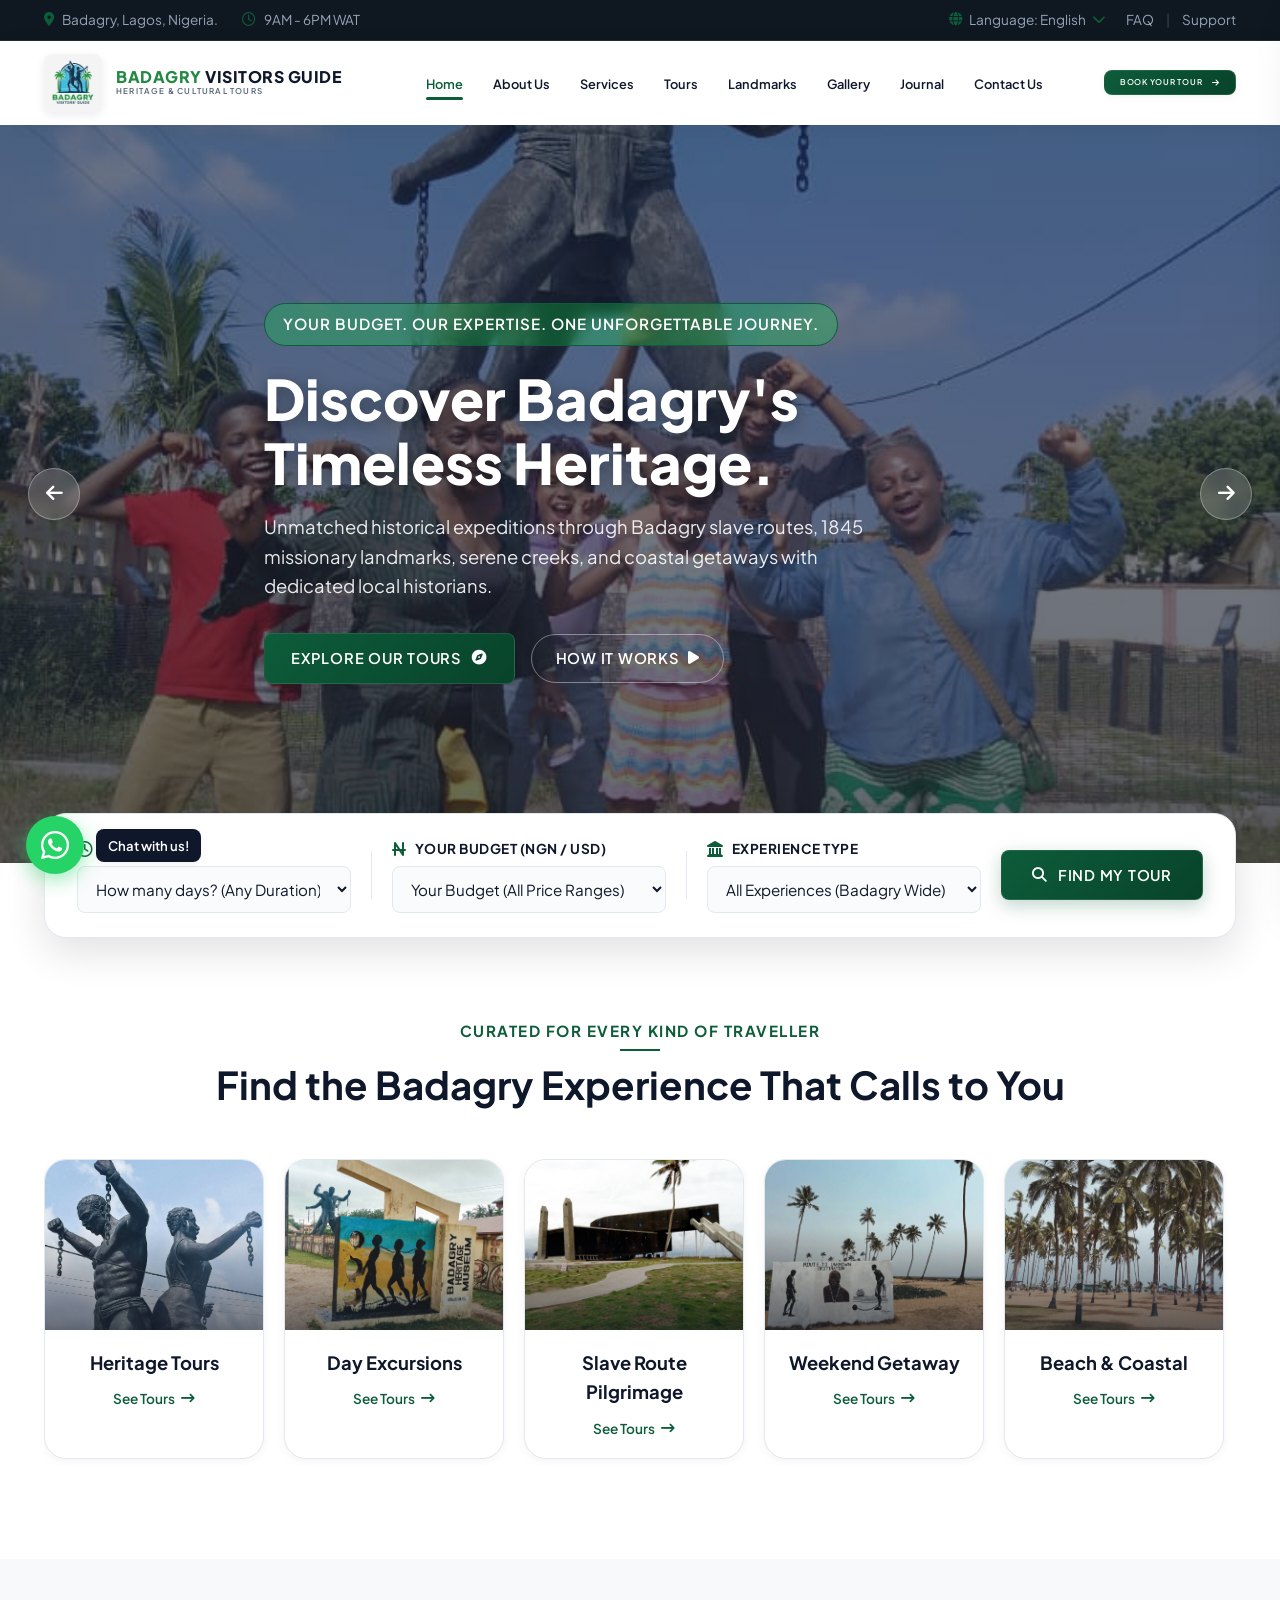
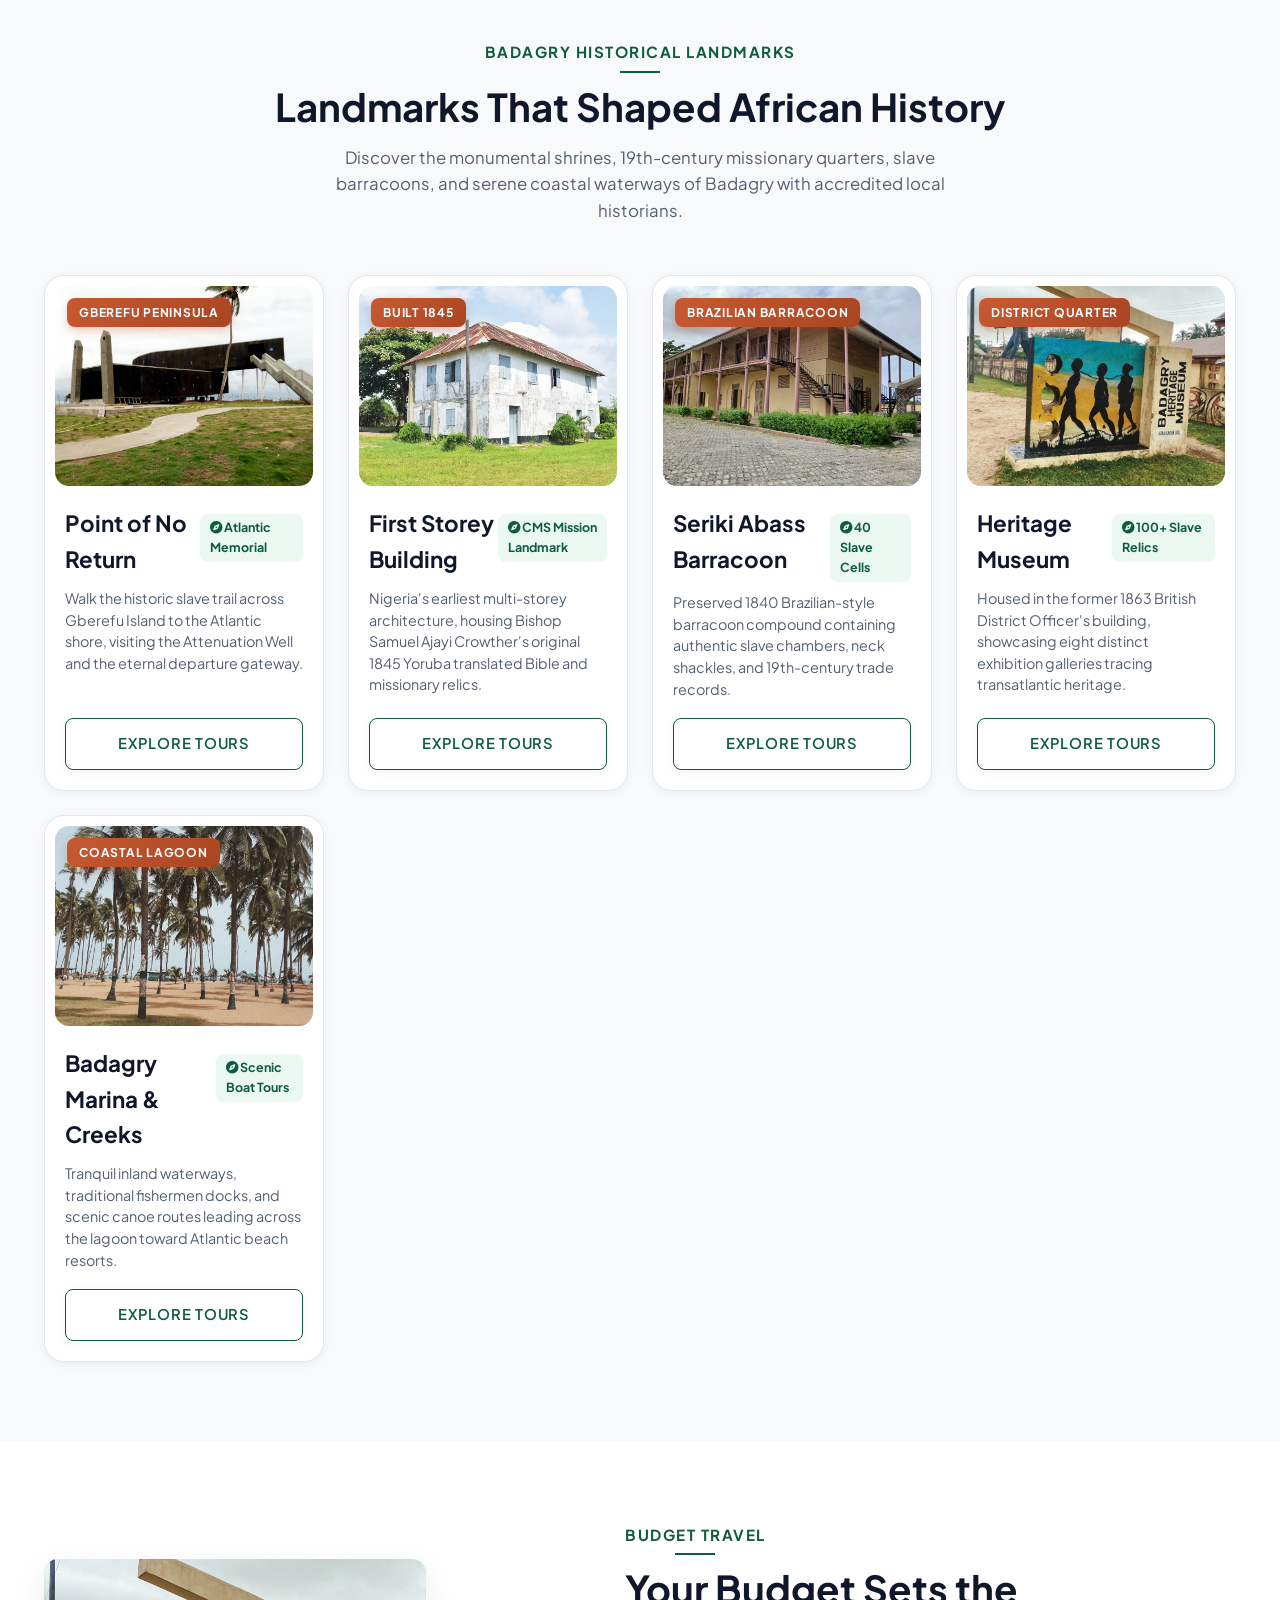
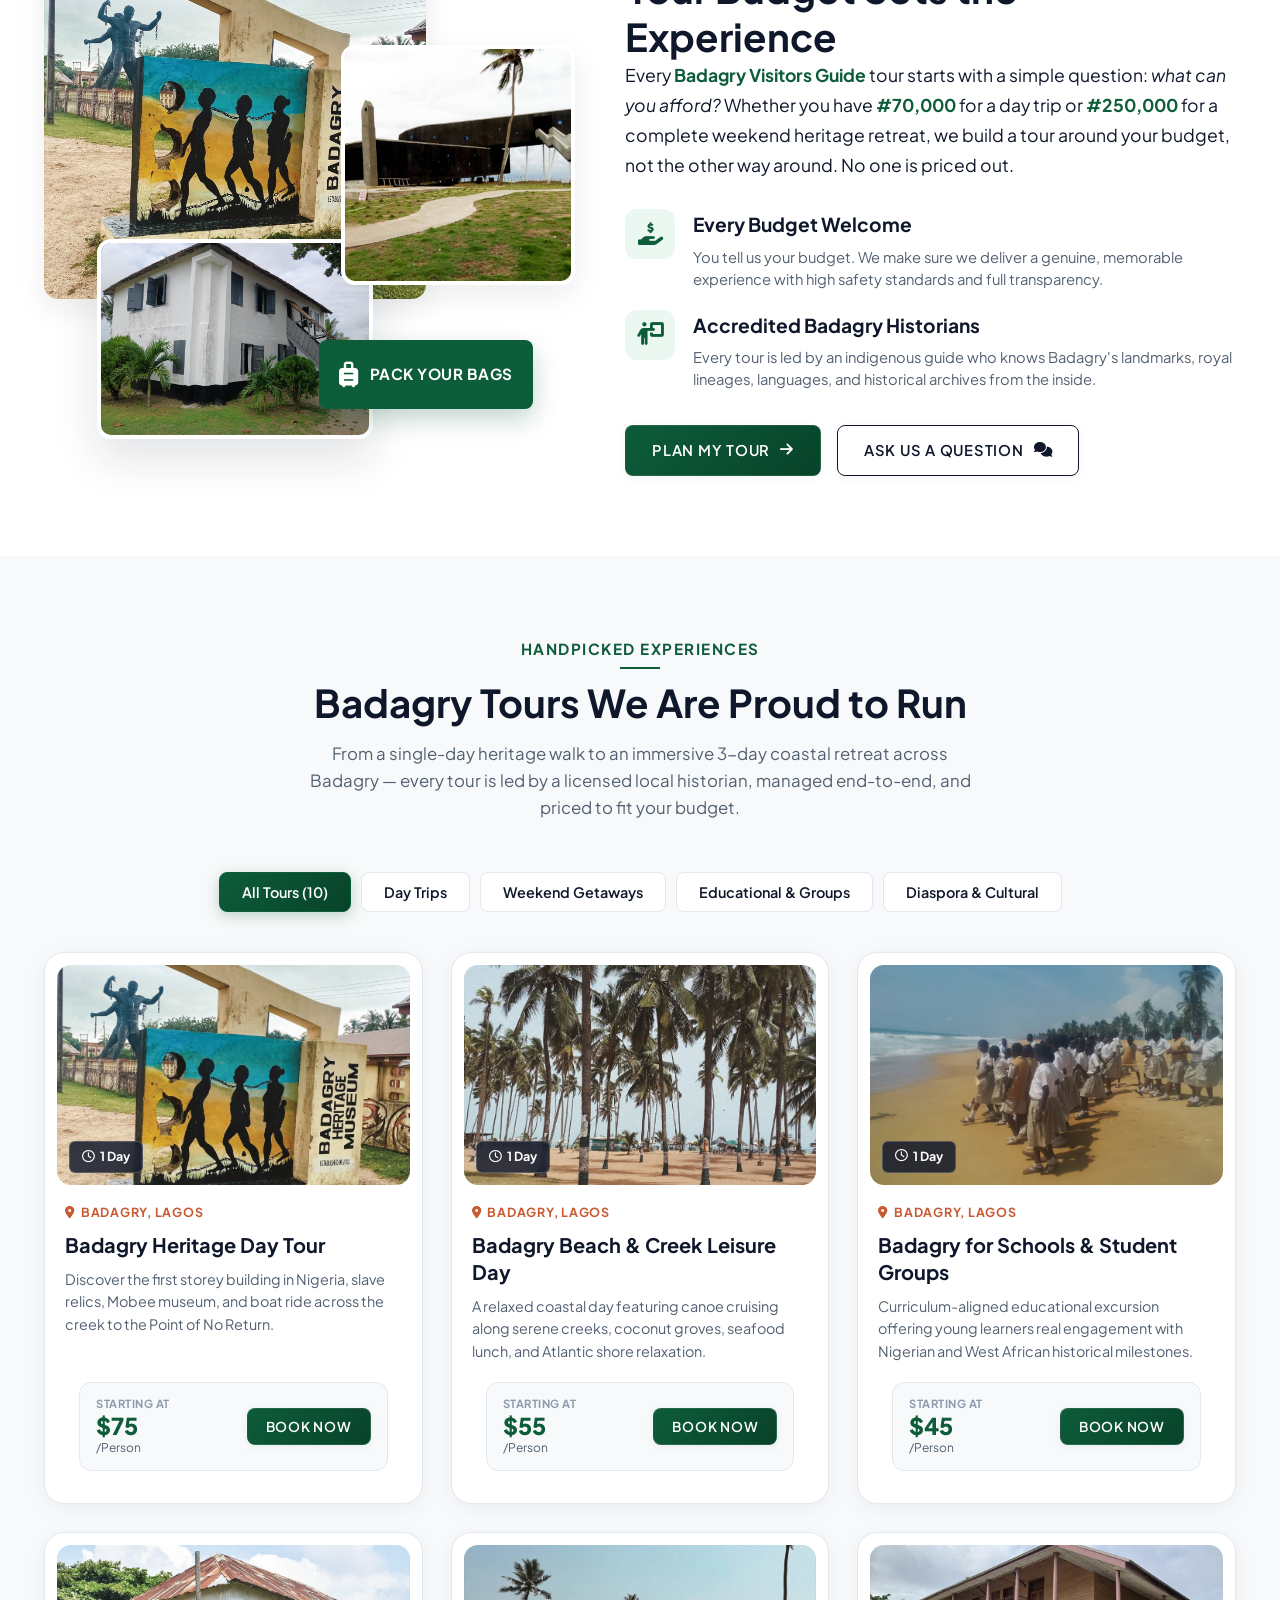
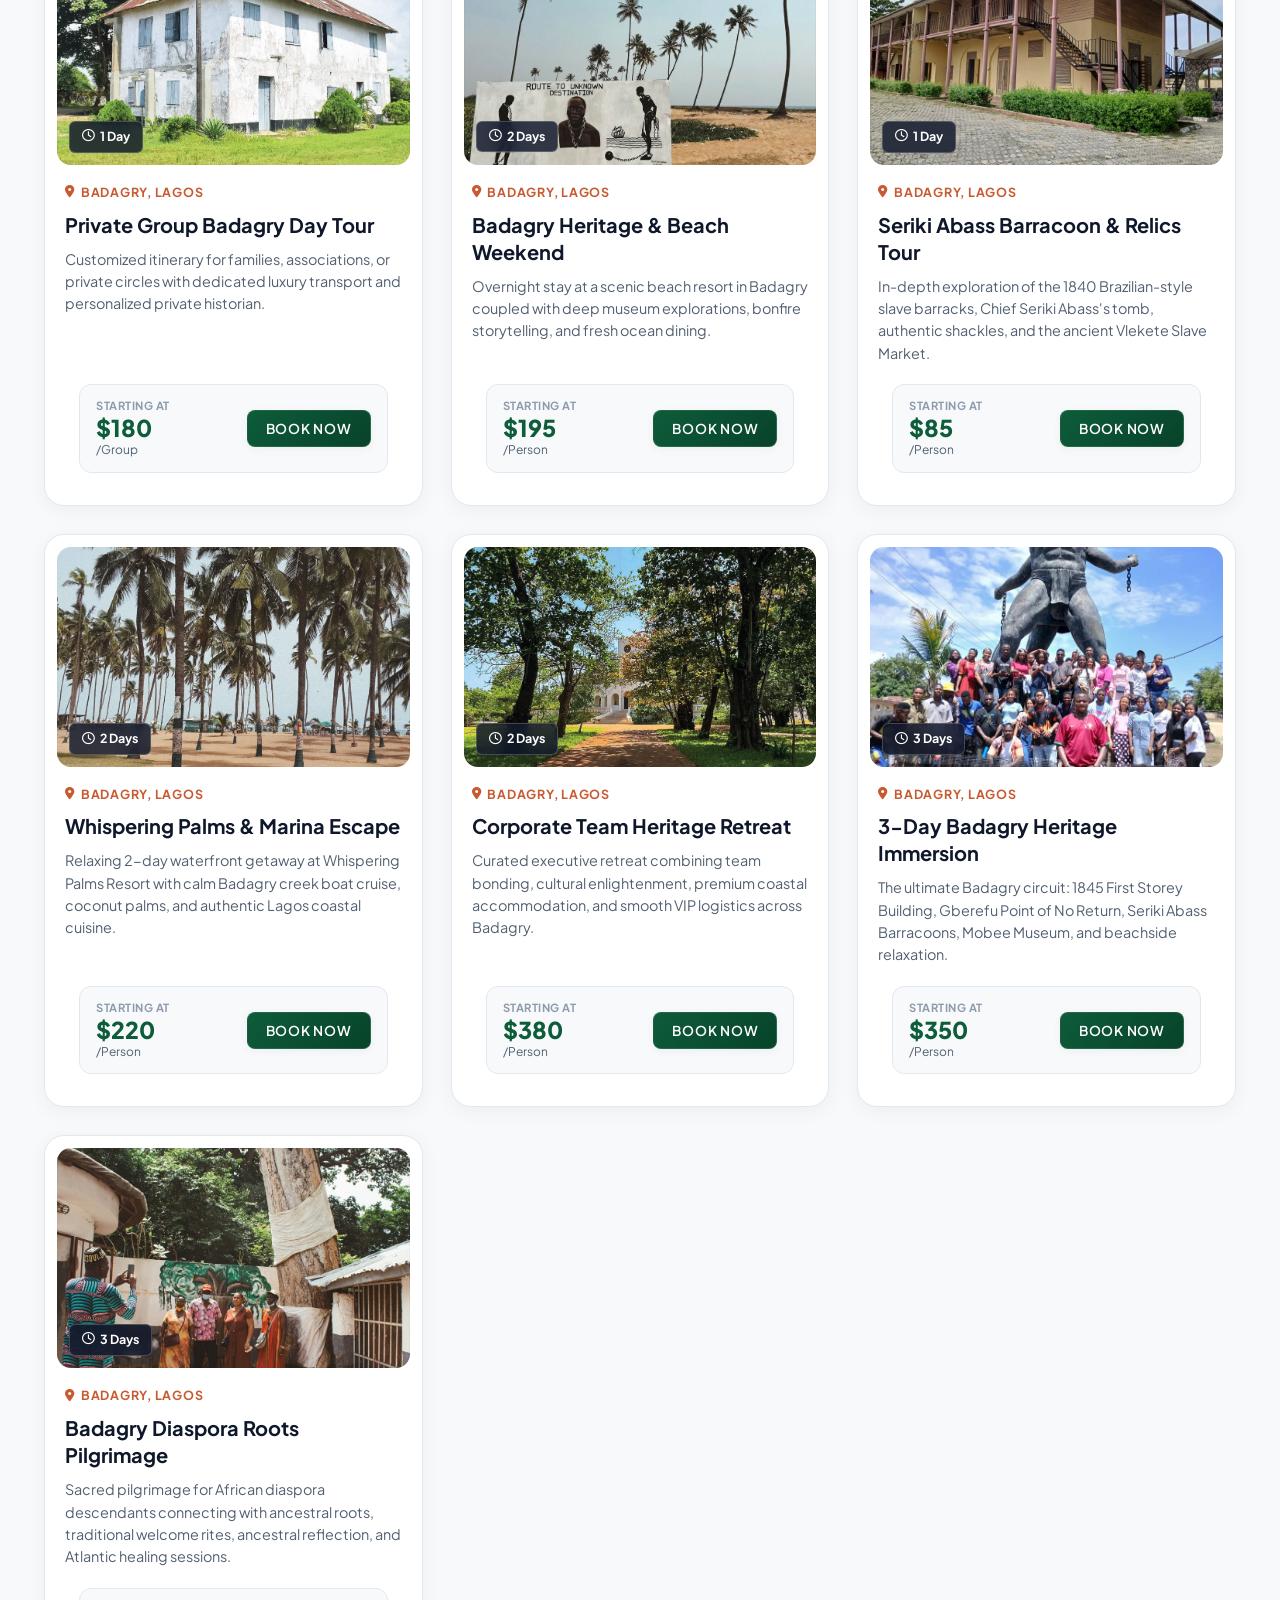
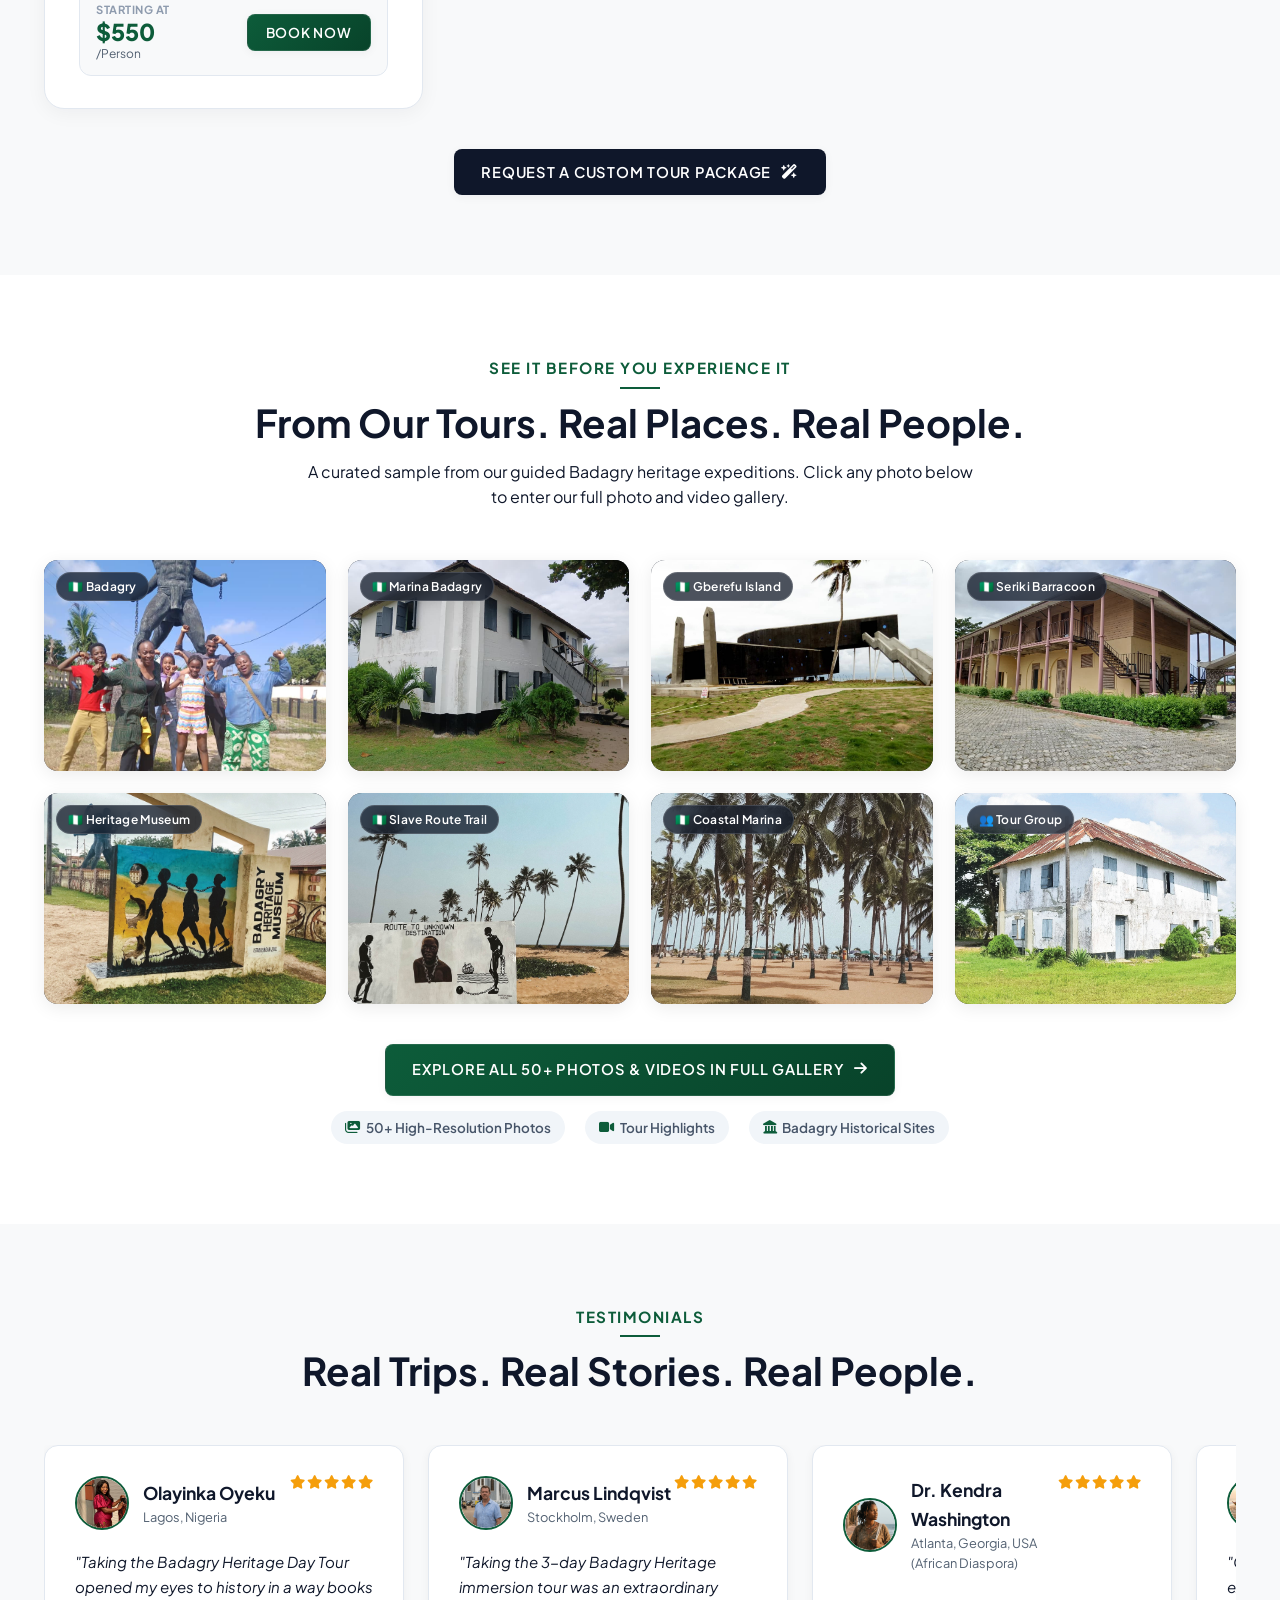
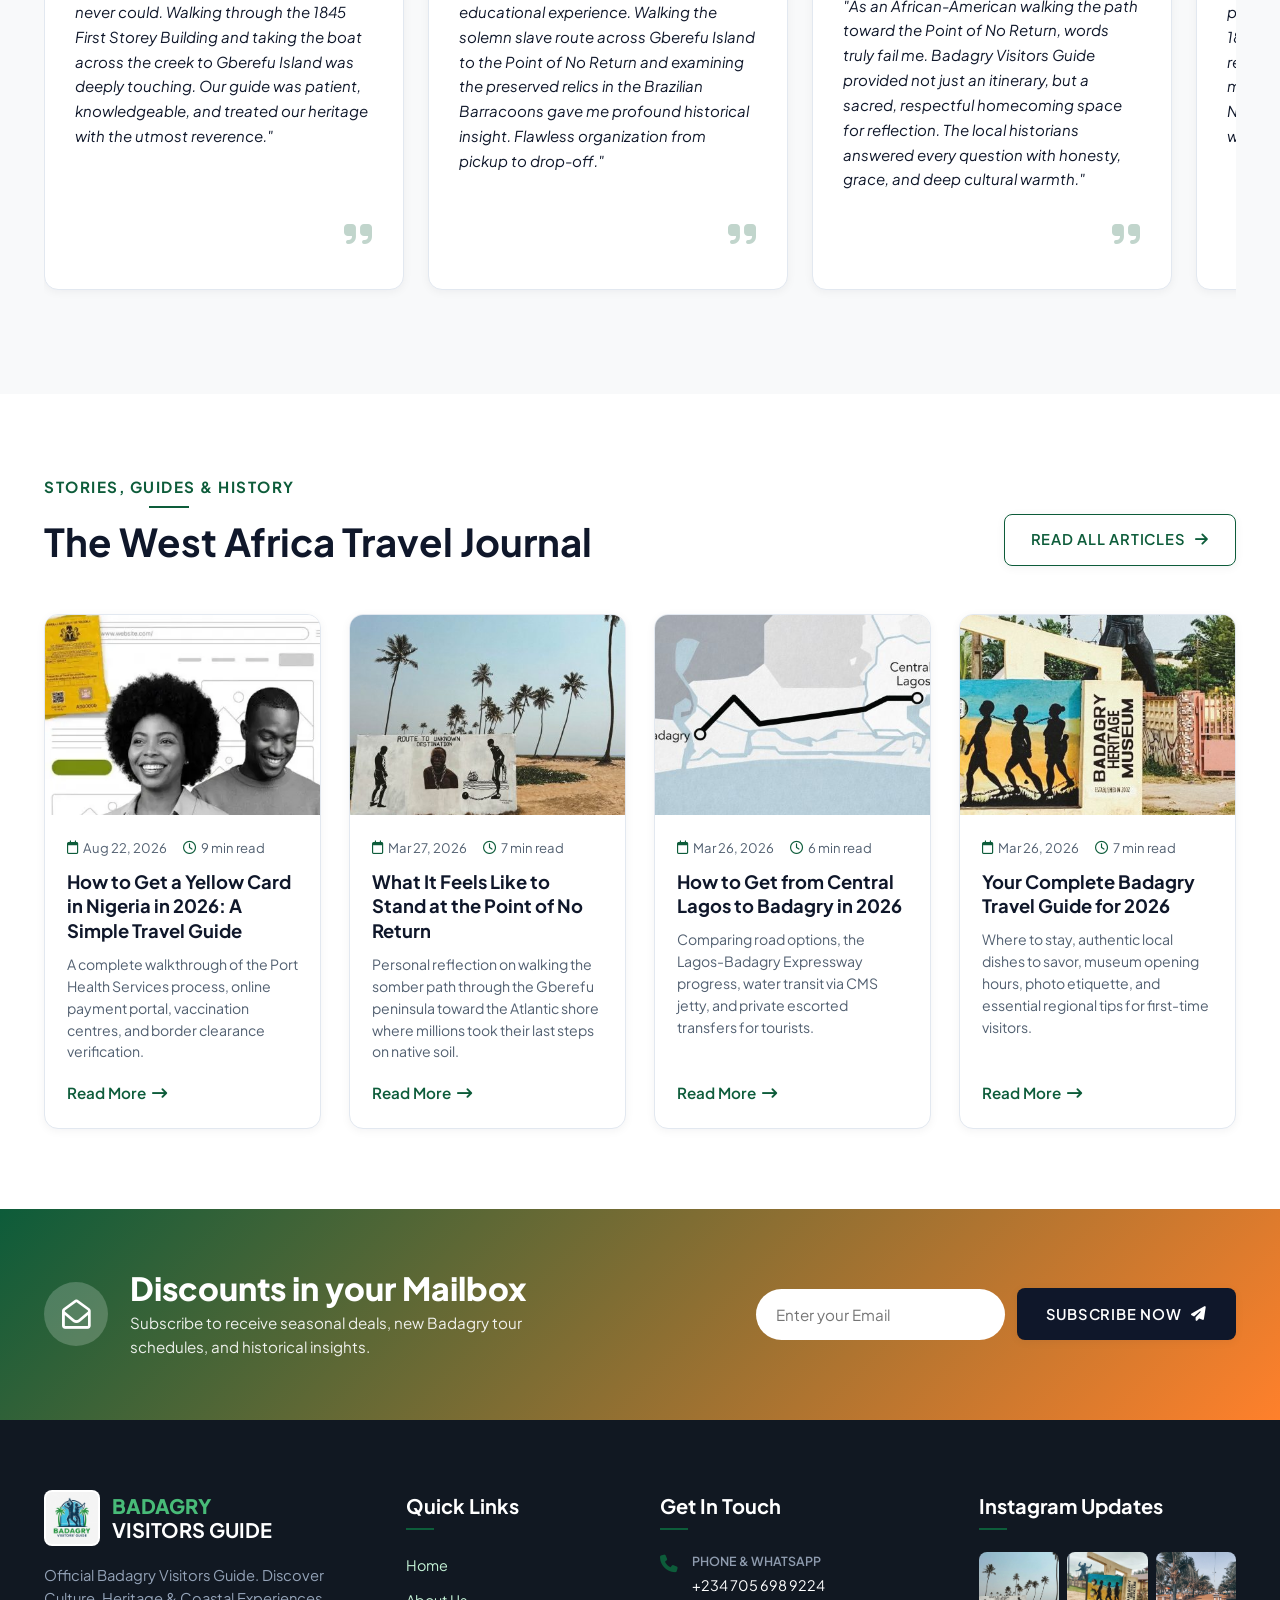
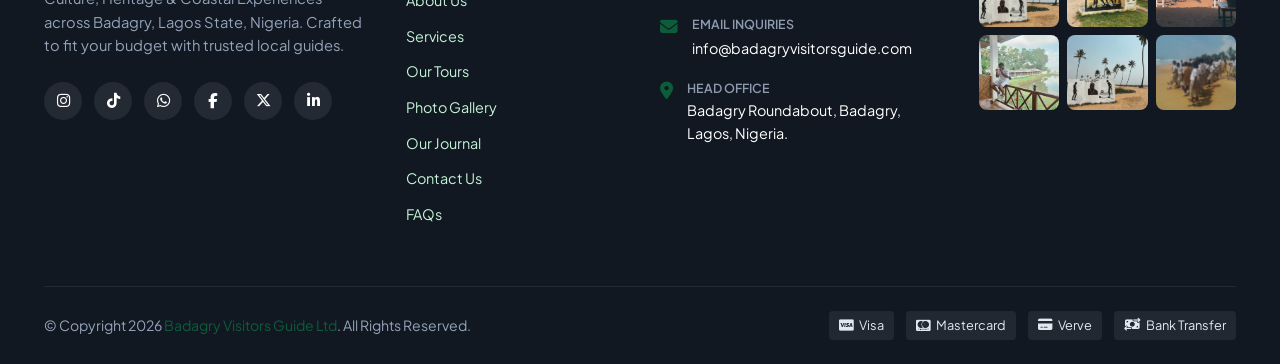
==== commit 2eef7f8d: "refactor: update tour offerings, localized pricing, and site content to focus exclusively on Badagry" ====
--- a/index.html
+++ b/index.html
@@ -256,7 +256,7 @@
             "name": "Osas Ighodaro-Cole"
           },
           "datePublished": "2026-03-08",
-          "reviewBody": "I travelled from Benin City specifically to connect with the coastal slave routes and relics. Our guide's storytelling brought the 19th-century barracoons and heritage artifacts alive with incredible historical depth. Professional, safe, and worth every kilometer travelled.",
+          "reviewBody": "I travelled from Abuja specifically to connect with Badagry's coastal slave routes and relics. Our guide's storytelling brought the 19th-century barracoons and heritage artifacts alive with incredible historical depth. Professional, safe, and worth every kilometer travelled.",
           "reviewRating": {
             "@type": "Rating",
             "ratingValue": "5",
@@ -1018,13 +1018,13 @@
         <!-- Image collage side -->
         <div class="feature-collage">
           <div class="collage-main-img">
-            <img src="assets/images/Pendjari-National-Park-Signage.jpg" alt="Pendjari National Park" loading="lazy" />
+            <img src="assets/images/Badagry-Heritage-Museum.jpg" alt="Badagry Heritage Museum" loading="lazy" />
           </div>
           <div class="collage-sub-img1">
-            <img src="assets/images/Babs-Dock-3.jpg" alt="Bab's Dock Benin" loading="lazy" />
+            <img src="assets/images/First-Storey-Building-Badagry.jpg" alt="First Storey Building Badagry" loading="lazy" />
           </div>
           <div class="collage-sub-img2">
-            <img src="assets/images/Grand-Marche.jpg" alt="Grand Marche" loading="lazy" />
+            <img src="assets/images/Point-of-No-Return-Monument-Badagry.jpg" alt="Point of No Return Badagry" loading="lazy" />
           </div>
           <div class="collage-badge">
             <div class="badge-icon"><i class="fa-solid fa-suitcase-rolling"></i></div>
@@ -1038,8 +1038,8 @@
           <h2 class="sec-title">Your Budget Sets the Experience</h2>
           <p class="sec-lead">
             Every <strong>Badagry Visitors Guide</strong> tour starts with a simple question: <em>what can you
-              afford?</em> Whether you have <strong>#100,000</strong> for a day trip or <strong>#350,000</strong> for a
-            premium cross-border experience, we build a tour around your budget, not the other way around. No one is
+              afford?</em> Whether you have <strong>#70,000</strong> for a day trip or <strong>#250,000</strong> for a
+            complete weekend heritage retreat, we build a tour around your budget, not the other way around. No one is
             priced out.
           </p>
 
@@ -1060,9 +1060,9 @@
                 <i class="fa-solid fa-person-chalkboard"></i>
               </div>
               <div class="feature-text">
-                <h4>Expert Local Guides</h4>
-                <p>Every tour is led by an indigenous guide who knows these destinations, languages, customs, and
-                  borders from the inside.</p>
+                <h4>Accredited Badagry Historians</h4>
+                <p>Every tour is led by an indigenous guide who knows Badagry's landmarks, royal lineages, languages, and
+                  historical archives from the inside.</p>
               </div>
             </div>
           </div>
@@ -1087,21 +1087,20 @@
     <div class="site-container">
       <div class="section-title-wrap text-center">
         <span class="sub-title">Handpicked Experiences</span>
-        <h2 class="sec-title">Tours We Are Proud to Run</h2>
+        <h2 class="sec-title">Badagry Tours We Are Proud to Run</h2>
         <p class="section-lead-text">
-          From a single day in Badagry to a three-country weekend across Nigeria, Benin Republic, and Togo Ã¢â‚¬â€
-          every tour
-          is led by a local guide, managed end-to-end, and priced to fit your budget.
+          From a single-day heritage walk to an immersive 3-day coastal retreat across Badagry —
+          every tour is led by a licensed local historian, managed end-to-end, and priced to fit your budget.
         </p>
       </div>
 
       <!-- Quick Category Filter Tabs -->
       <div class="tour-tabs" id="tourTabs">
-        <button class="tour-tab-btn active" data-filter="all">All Tours (13)</button>
+        <button class="tour-tab-btn active" data-filter="all">All Tours (10)</button>
         <button class="tour-tab-btn" data-filter="day">Day Trips</button>
         <button class="tour-tab-btn" data-filter="weekend">Weekend Getaways</button>
-        <button class="tour-tab-btn" data-filter="cross-border">Cross-Border</button>
-        <button class="tour-tab-btn" data-filter="multi-day">Multi-Day &amp; Diaspora</button>
+        <button class="tour-tab-btn" data-filter="educational">Educational &amp; Groups</button>
+        <button class="tour-tab-btn" data-filter="diaspora">Diaspora &amp; Cultural</button>
       </div>
 
       <div class="tours-grid" id="toursGrid">
@@ -1153,7 +1152,7 @@
         </article>
 
         <!-- Tour 3 -->
-        <article class="tour-card" data-category="day" data-duration="1" data-price="45" data-corridor="Badagry">
+        <article class="tour-card" data-category="educational" data-duration="1" data-price="45" data-corridor="Badagry">
           <div class="tour-card-img">
             <img src="assets/images/Badagry-for-Schools-and-Student-Groups.jpg"
               alt="Badagry for Schools and Student Groups" loading="lazy" />
@@ -1225,199 +1224,117 @@
         </article>
 
         <!-- Tour 6 -->
-        <article class="tour-card" data-category="cross-border" data-duration="2" data-price="320"
-          data-corridor="Benin">
+        <article class="tour-card" data-category="day" data-duration="1" data-price="85" data-corridor="Badagry">
           <div class="tour-card-img">
-            <img src="assets/images/Badagry-to-Ouidah-Heritage-Weekend.jpg" alt="Badagry to Ouidah Heritage Weekend"
+            <img src="assets/images/Seriki-Williams-Abass-Baracoon.jpg" alt="Seriki Abass Barracoon and Slave Relics Tour"
               loading="lazy" />
-            <span class="tour-duration-tag"><i class="fa-regular fa-clock"></i> 2 Days</span>
+            <span class="tour-duration-tag"><i class="fa-regular fa-clock"></i> 1 Day</span>
           </div>
           <div class="tour-card-body">
-            <div class="tour-location"><i class="fa-solid fa-location-dot"></i> Nigeria &amp; Benin Republic</div>
-            <h3 class="tour-title">Badagry to Ouidah Weekend Tour</h3>
-            <p class="tour-summary">Seamless cross-border crossing via SÃƒÂ¨mÃƒÂ¨-Krake border into Ouidah's Python
-              Temple,
-              Route des Esclaves, and the monumental Door of No Return.</p>
+            <div class="tour-location"><i class="fa-solid fa-location-dot"></i> Badagry, Lagos</div>
+            <h3 class="tour-title">Seriki Abass Barracoon &amp; Relics Tour</h3>
+            <p class="tour-summary">In-depth exploration of the 1840 Brazilian-style slave barracks, Chief Seriki Abass's tomb, authentic shackles, and the ancient Vlekete Slave Market.</p>
             <div class="tour-card-footer">
               <div class="tour-price">
                 <span class="price-prefix">Starting at</span>
-                <span class="price-amount">$320</span>
+                <span class="price-amount">$85</span>
                 <span class="price-suffix">/Person</span>
               </div>
-              <button class="btn btn-sm btn-primary open-booking-btn" data-tour="Badagry to Ouidah Weekend Tour"
-                data-price="$320">Book Now</button>
+              <button class="btn btn-sm btn-primary open-booking-btn" data-tour="Seriki Abass Barracoon &amp; Relics Tour"
+                data-price="$85">Book Now</button>
             </div>
           </div>
         </article>
 
         <!-- Tour 7 -->
-        <article class="tour-card" data-category="cross-border" data-duration="2" data-price="290"
-          data-corridor="Benin">
+        <article class="tour-card" data-category="weekend" data-duration="2" data-price="220" data-corridor="Badagry">
           <div class="tour-card-img">
-            <img src="assets/images/Cotonou-and-Porto-Novo-City-Weekend.jpg" alt="Cotonou and Porto-Novo City Weekend"
+            <img src="assets/images/Badagry-Beach-Creek-Leisure-Day.jpg" alt="Whispering Palms &amp; Marina Coastal Escape"
               loading="lazy" />
             <span class="tour-duration-tag"><i class="fa-regular fa-clock"></i> 2 Days</span>
           </div>
           <div class="tour-card-body">
-            <div class="tour-location"><i class="fa-solid fa-location-dot"></i> Benin Republic</div>
-            <h3 class="tour-title">Cotonou &amp; Porto-Novo City Weekend</h3>
-            <p class="tour-summary">Experience the cultural capitals of Benin: Afro-Brazilian architecture in
-              Porto-Novo, Dantokpa bustling stalls, and modern Cotonou art scenes.</p>
+            <div class="tour-location"><i class="fa-solid fa-location-dot"></i> Badagry, Lagos</div>
+            <h3 class="tour-title">Whispering Palms &amp; Marina Escape</h3>
+            <p class="tour-summary">Relaxing 2-day waterfront getaway at Whispering Palms Resort with calm Badagry creek boat cruise, coconut palms, and authentic Lagos coastal cuisine.</p>
             <div class="tour-card-footer">
               <div class="tour-price">
                 <span class="price-prefix">Starting at</span>
-                <span class="price-amount">$290</span>
+                <span class="price-amount">$220</span>
                 <span class="price-suffix">/Person</span>
               </div>
-              <button class="btn btn-sm btn-primary open-booking-btn" data-tour="Cotonou and Porto-Novo City Weekend"
-                data-price="$290">Book Now</button>
+              <button class="btn btn-sm btn-primary open-booking-btn" data-tour="Whispering Palms &amp; Marina Escape"
+                data-price="$220">Book Now</button>
             </div>
           </div>
         </article>
 
         <!-- Tour 8 -->
-        <article class="tour-card" data-category="cross-border" data-duration="2" data-price="350" data-corridor="Togo">
+        <article class="tour-card" data-category="weekend" data-duration="2" data-price="380" data-corridor="Badagry">
           <div class="tour-card-img">
-            <img src="assets/images/Lome-Weekend-City-Escape.jpg" alt="Lome Weekend City Escape" loading="lazy" />
+            <img src="assets/images/Corporate-Team-Heritage-Weekend.jpg" alt="Corporate Team Heritage Weekend"
+              loading="lazy" />
             <span class="tour-duration-tag"><i class="fa-regular fa-clock"></i> 2 Days</span>
           </div>
           <div class="tour-card-body">
-            <div class="tour-location"><i class="fa-solid fa-location-dot"></i> Togo</div>
-            <h3 class="tour-title">Lome Weekend City Escape</h3>
-            <p class="tour-summary">A rejuvenating getaway to TogoÃ¢â‚¬â„¢s picturesque capital. Relax on clean beaches,
-              sample
-              French-Togolese cuisine, and visit the bustling craft markets.</p>
+            <div class="tour-location"><i class="fa-solid fa-location-dot"></i> Badagry, Lagos</div>
+            <h3 class="tour-title">Corporate Team Heritage Retreat</h3>
+            <p class="tour-summary">Curated executive retreat combining team bonding, cultural enlightenment, premium
+              coastal accommodation, and smooth VIP logistics across Badagry.</p>
+            <div class="tour-card-footer">
+              <div class="tour-price">
+                <span class="price-prefix">Starting at</span>
+                <span class="price-amount">$380</span>
+                <span class="price-suffix">/Person</span>
+              </div>
+              <button class="btn btn-sm btn-primary open-booking-btn" data-tour="Corporate Team Heritage Retreat"
+                data-price="$380">Book Now</button>
+            </div>
+          </div>
+        </article>
+
+        <!-- Tour 9 -->
+        <article class="tour-card" data-category="weekend" data-duration="3" data-price="350" data-corridor="Badagry">
+          <div class="tour-card-img">
+            <img src="assets/images/Badagry.jpg" alt="3-Day Badagry Heritage &amp; Coastal Immersion"
+              loading="lazy" />
+            <span class="tour-duration-tag"><i class="fa-regular fa-clock"></i> 3 Days</span>
+          </div>
+          <div class="tour-card-body">
+            <div class="tour-location"><i class="fa-solid fa-location-dot"></i> Badagry, Lagos</div>
+            <h3 class="tour-title">3-Day Badagry Heritage Immersion</h3>
+            <p class="tour-summary">The ultimate Badagry circuit: 1845 First Storey Building, Gberefu Point of No Return, Seriki Abass Barracoons, Mobee Museum, and beachside relaxation.</p>
             <div class="tour-card-footer">
               <div class="tour-price">
                 <span class="price-prefix">Starting at</span>
                 <span class="price-amount">$350</span>
                 <span class="price-suffix">/Person</span>
               </div>
-              <button class="btn btn-sm btn-primary open-booking-btn" data-tour="Lome Weekend City Escape"
-                data-price="$350">Book Now</button>
+              <button class="btn btn-sm btn-primary open-booking-btn"
+                data-tour="3-Day Badagry Heritage Immersion" data-price="$350">Book Now</button>
             </div>
           </div>
         </article>
 
-        <!-- Tour 9 -->
-        <article class="tour-card" data-category="weekend" data-duration="3" data-price="480"
-          data-corridor="Tri-Nation">
+        <!-- Tour 10 -->
+        <article class="tour-card" data-category="diaspora" data-duration="3" data-price="550" data-corridor="Badagry">
           <div class="tour-card-img">
-            <img src="assets/images/Badagry-Cotonou-Lome-Weekend-Tour.jpg"
-              alt="Badagry, Cotonou &amp; Lome Weekend Tour" loading="lazy" />
+            <img src="assets/images/Diaspora-5-Day-Heritage-Homecoming-Tour.jpg"
+              alt="Badagry Diaspora Roots &amp; Homecoming Pilgrimage" loading="lazy" />
             <span class="tour-duration-tag"><i class="fa-regular fa-clock"></i> 3 Days</span>
           </div>
           <div class="tour-card-body">
-            <div class="tour-location"><i class="fa-solid fa-location-dot"></i> Nigeria, Benin &amp; Togo</div>
-            <h3 class="tour-title">Badagry, Cotonou &amp; Lome Weekend Tour</h3>
-            <p class="tour-summary">The ultimate tri-nation express weekend tour. Experience three distinct West African
-              cultures and borders within 72 unforgettable hours.</p>
+            <div class="tour-location"><i class="fa-solid fa-location-dot"></i> Badagry, Lagos</div>
+            <h3 class="tour-title">Badagry Diaspora Roots Pilgrimage</h3>
+            <p class="tour-summary">Sacred pilgrimage for African diaspora descendants connecting with ancestral roots, traditional welcome rites, ancestral reflection, and Atlantic healing sessions.</p>
             <div class="tour-card-footer">
               <div class="tour-price">
                 <span class="price-prefix">Starting at</span>
-                <span class="price-amount">$480</span>
+                <span class="price-amount">$550</span>
                 <span class="price-suffix">/Person</span>
               </div>
-              <button class="btn btn-sm btn-primary open-booking-btn"
-                data-tour="Badagry, Cotonou &amp; Lome Weekend Tour" data-price="$480">Book Now</button>
-            </div>
-          </div>
-        </article>
-
-        <!-- Tour 10 -->
-        <article class="tour-card" data-category="weekend" data-duration="2" data-price="420" data-corridor="Benin">
-          <div class="tour-card-img">
-            <img src="assets/images/Corporate-Team-Heritage-Weekend.jpg" alt="Corporate Team Heritage Weekend"
-              loading="lazy" />
-            <span class="tour-duration-tag"><i class="fa-regular fa-clock"></i> 2 Days</span>
-          </div>
-          <div class="tour-card-body">
-            <div class="tour-location"><i class="fa-solid fa-location-dot"></i> Nigeria &amp; Benin Republic</div>
-            <h3 class="tour-title">Corporate Team Weekend Tour</h3>
-            <p class="tour-summary">Curated executive retreat combining team bonding, cultural enlightenment, premium
-              coastal accommodation, and smooth VIP logistics.</p>
-            <div class="tour-card-footer">
-              <div class="tour-price">
-                <span class="price-prefix">Starting at</span>
-                <span class="price-amount">$420</span>
-                <span class="price-suffix">/Person</span>
-              </div>
-              <button class="btn btn-sm btn-primary open-booking-btn" data-tour="Corporate Team Weekend Tour"
-                data-price="$420">Book Now</button>
-            </div>
-          </div>
-        </article>
-
-        <!-- Tour 11 -->
-        <article class="tour-card" data-category="multi-day" data-duration="4" data-price="680" data-corridor="Benin">
-          <div class="tour-card-img">
-            <img src="assets/images/Badagry-Benin-4-Days-Heritage-Tour.jpg" alt="Badagry Benin 4 Days Heritage Tour"
-              loading="lazy" />
-            <span class="tour-duration-tag"><i class="fa-regular fa-clock"></i> 4 Days</span>
-          </div>
-          <div class="tour-card-body">
-            <div class="tour-location"><i class="fa-solid fa-location-dot"></i> Nigeria &amp; Benin Republic</div>
-            <h3 class="tour-title">Badagry &amp; Benin 4-Days Tour</h3>
-            <p class="tour-summary">Comprehensive deep dive: Badagry's complete slave trail, Ganvie stilt city on
-              Lake
-              Nokoue, Ouidah sacred sites, and Dahomey kingdoms.</p>
-            <div class="tour-card-footer">
-              <div class="tour-price">
-                <span class="price-prefix">Starting at</span>
-                <span class="price-amount">$680</span>
-                <span class="price-suffix">/Person</span>
-              </div>
-              <button class="btn btn-sm btn-primary open-booking-btn" data-tour="Badagry &amp; Benin 4-Days Tour"
-                data-price="$680">Book Now</button>
-            </div>
-          </div>
-        </article>
-
-        <!-- Tour 12 -->
-        <article class="tour-card" data-category="multi-day" data-duration="5" data-price="1100" data-corridor="Benin">
-          <div class="tour-card-img">
-            <img src="assets/images/Diaspora-5-Day-Heritage-Homecoming-Tour.jpg"
-              alt="Diaspora 5-Day Heritage Homecoming Tour" loading="lazy" />
-            <span class="tour-duration-tag"><i class="fa-regular fa-clock"></i> 5 Days</span>
-          </div>
-          <div class="tour-card-body">
-            <div class="tour-location"><i class="fa-solid fa-location-dot"></i> Nigeria &amp; Benin Republic</div>
-            <h3 class="tour-title">Diaspora: 5-Day Homecoming Tour</h3>
-            <p class="tour-summary">Emotional pilgrimage for descendants connecting with ancestral roots, traditional
-              Yoruba/Fon naming ceremonies, and healing cultural dialogues.</p>
-            <div class="tour-card-footer">
-              <div class="tour-price">
-                <span class="price-prefix">Starting at</span>
-                <span class="price-amount">$1,100</span>
-                <span class="price-suffix">/Person</span>
-              </div>
-              <button class="btn btn-sm btn-primary open-booking-btn" data-tour="Diaspora: 5-Day Homecoming Tour"
-                data-price="$1,100">Book Now</button>
-            </div>
-          </div>
-        </article>
-
-        <!-- Tour 13 -->
-        <article class="tour-card" data-category="multi-day" data-duration="5" data-price="980"
-          data-corridor="Tri-Nation">
-          <div class="tour-card-img">
-            <img src="assets/images/5-Day-Nigeria-Benin-Togo-Tour.jpg" alt="5-Day Nigeria, Benin &amp; Togo Tour"
-              loading="lazy" />
-            <span class="tour-duration-tag"><i class="fa-regular fa-clock"></i> 5 Days</span>
-          </div>
-          <div class="tour-card-body">
-            <div class="tour-location"><i class="fa-solid fa-location-dot"></i> Nigeria, Benin &amp; Togo</div>
-            <h3 class="tour-title">5-Day Nigeria, Benin &amp; Togo Tour</h3>
-            <p class="tour-summary">The master West African circuit: Badagry historical shrines, Cotonou, Ouidah Vodun
-              temples, Lake Togoville, and Lome's serene coastline.</p>
-            <div class="tour-card-footer">
-              <div class="tour-price">
-                <span class="price-prefix">Starting at</span>
-                <span class="price-amount">$980</span>
-                <span class="price-suffix">/Person</span>
-              </div>
-              <button class="btn btn-sm btn-primary open-booking-btn" data-tour="5-Day Nigeria, Benin &amp; Togo Tour"
-                data-price="$980">Book Now</button>
+              <button class="btn btn-sm btn-primary open-booking-btn" data-tour="Badagry Diaspora Roots Pilgrimage"
+                data-price="$550">Book Now</button>
             </div>
           </div>
         </article>
@@ -1438,7 +1355,7 @@
         <span class="sub-title">See It Before You Experience It</span>
         <h2 class="sec-title">From Our Tours. Real Places. Real People.</h2>
         <p class="sec-intro text-muted" style="max-width: 680px; margin: 12px auto 0;">
-          A curated sample from our tri-nation coastal corridor journeys. Click any photo below to enter our full photo
+          A curated sample from our guided Badagry heritage expeditions. Click any photo below to enter our full photo
           and video gallery.
         </p>
       </div>
@@ -1483,65 +1400,65 @@
           </div>
         </a>
 
-        <a href="/gallery/" class="gallery-preview-card" title="Gate of No Return (Porte du Non-Retour) Ouidah">
+        <a href="/gallery/" class="gallery-preview-card" title="Seriki Williams Abass Brazilian Barracoon">
           <div class="preview-img-wrap">
-            <img src="assets/images/Gate-of-No-Return-Ouidah-Benin-Republic.jpg"
-              alt="Gate of No Return Ouidah, Benin Republic" loading="lazy" />
-            <span class="preview-country-badge">🇧🇯 Ouidah, Benin</span>
+            <img src="assets/images/Seriki-Williams-Abass-Baracoon.jpg"
+              alt="Seriki Williams Abass Brazilian Barracoon Badagry" loading="lazy" />
+            <span class="preview-country-badge">🇳🇬 Seriki Barracoon</span>
             <div class="preview-hover-overlay">
               <span class="preview-zoom-icon"><i class="fa-solid fa-arrow-up-right-from-square"></i></span>
-              <span class="preview-overlay-title">Gate of No Return</span>
+              <span class="preview-overlay-title">Seriki Abass Barracoon</span>
               <span class="preview-overlay-action">Open Full Gallery <i class="fa-solid fa-arrow-right"></i></span>
             </div>
           </div>
         </a>
 
-        <a href="/gallery/" class="gallery-preview-card" title="Monument Amazone (Dahomey Warriors Plaza)">
+        <a href="/gallery/" class="gallery-preview-card" title="Badagry Heritage Museum &amp; Slave Relics">
           <div class="preview-img-wrap">
-            <img src="assets/images/Monument-Amazone-Benin-Republic.jpg" alt="Monument Amazone Benin Republic"
+            <img src="assets/images/Badagry-Heritage-Museum.jpg" alt="Badagry Heritage Museum"
               loading="lazy" />
-            <span class="preview-country-badge">🇧🇯 Cotonou, Benin</span>
+            <span class="preview-country-badge">🇳🇬 Heritage Museum</span>
             <div class="preview-hover-overlay">
               <span class="preview-zoom-icon"><i class="fa-solid fa-arrow-up-right-from-square"></i></span>
-              <span class="preview-overlay-title">Monument Amazone</span>
+              <span class="preview-overlay-title">Badagry Heritage Museum</span>
               <span class="preview-overlay-action">Open Full Gallery <i class="fa-solid fa-arrow-right"></i></span>
             </div>
           </div>
         </a>
 
-        <a href="/gallery/" class="gallery-preview-card" title="Temple of Pythons Sacred Sanctuary, Ouidah">
+        <a href="/gallery/" class="gallery-preview-card" title="Route to Unknown Destination (Slave Trail)">
           <div class="preview-img-wrap">
-            <img src="assets/images/Ouidah-Snake-Temple.jpg" alt="Temple of Pythons Ouidah" loading="lazy" />
-            <span class="preview-country-badge">🇧🇯 Ouidah, Benin</span>
+            <img src="assets/images/Route-to-Unknown-Destination.jpg" alt="Route to Unknown Destination Badagry" loading="lazy" />
+            <span class="preview-country-badge">🇳🇬 Slave Route Trail</span>
             <div class="preview-hover-overlay">
               <span class="preview-zoom-icon"><i class="fa-solid fa-arrow-up-right-from-square"></i></span>
-              <span class="preview-overlay-title">Temple of Pythons</span>
+              <span class="preview-overlay-title">Route to Unknown Destination</span>
               <span class="preview-overlay-action">Open Full Gallery <i class="fa-solid fa-arrow-right"></i></span>
             </div>
           </div>
         </a>
 
-        <a href="/gallery/" class="gallery-preview-card" title="Prince Lorenzo Beach Lome Togo">
+        <a href="/gallery/" class="gallery-preview-card" title="Badagry Beach &amp; Creek Leisure Cruise">
           <div class="preview-img-wrap">
-            <img src="assets/images/Prince-Lorenzo-Beach-Lome-Togo.jpg" alt="Prince Lorenzo Beach Lome Togo"
+            <img src="assets/images/Badagry-Beach-Creek-Leisure-Day.jpg" alt="Badagry Beach and Creek Boat Cruise"
               loading="lazy" />
-            <span class="preview-country-badge">🇹🇬 Lome, Togo</span>
+            <span class="preview-country-badge">🇳🇬 Coastal Marina</span>
             <div class="preview-hover-overlay">
               <span class="preview-zoom-icon"><i class="fa-solid fa-arrow-up-right-from-square"></i></span>
-              <span class="preview-overlay-title">Prince Lorenzo Beach</span>
+              <span class="preview-overlay-title">Beach &amp; Creek Leisure</span>
               <span class="preview-overlay-action">Open Full Gallery <i class="fa-solid fa-arrow-right"></i></span>
             </div>
           </div>
         </a>
 
-        <a href="/gallery/" class="gallery-preview-card" title="Tour Clients with Guide Tayo at Ouidah Crafts Market">
+        <a href="/gallery/" class="gallery-preview-card" title="Private Group Tour on Badagry Heritage Route">
           <div class="preview-img-wrap">
-            <img src="assets/images/Crafts-Market-Ouidah-with-Tayo.jpg"
-              alt="Tour Clients at Ouidah Crafts Market with Guide Tayo" loading="lazy" />
+            <img src="assets/images/Private-Group-Badagry-Heritage-Day-Tour.jpg"
+              alt="Private Group Tour on Badagry Heritage Route" loading="lazy" />
             <span class="preview-country-badge">👥 Tour Group</span>
             <div class="preview-hover-overlay">
               <span class="preview-zoom-icon"><i class="fa-solid fa-arrow-up-right-from-square"></i></span>
-              <span class="preview-overlay-title">Crafts Market with Tayo</span>
+              <span class="preview-overlay-title">Private Group Tour</span>
               <span class="preview-overlay-action">Open Full Gallery <i class="fa-solid fa-arrow-right"></i></span>
             </div>
           </div>
@@ -1558,7 +1475,7 @@
           style="margin-top: 15px; display: flex; justify-content: center; gap: 20px; flex-wrap: wrap;">
           <span class="gallery-badge-pill"><i class="fa-solid fa-images"></i> 50+ High-Resolution Photos</span>
           <span class="gallery-badge-pill"><i class="fa-solid fa-video"></i> Tour Highlights</span>
-          <span class="gallery-badge-pill"><i class="fa-solid fa-earth-africa"></i> 3 Coastal Nations</span>
+          <span class="gallery-badge-pill"><i class="fa-solid fa-landmark"></i> Badagry Historical Sites</span>
         </div>
       </div>
     </div>
@@ -1624,9 +1541,7 @@
               </div>
             </div>
             <p class="testi-quote">
-              "I joined the 5-day tri-nation expedition across Nigeria, Benin Republic, and Togo during my holiday. Crossing
-              borders in West Africa can feel daunting, but the team handled immigration protocols flawlessly. From Ouidah's
-              sacred sites to Lome's palm beaches, every single day was unforgettable."
+              "Taking the 3-day Badagry Heritage immersion tour was an extraordinary educational experience. Walking the solemn slave route across Gberefu Island to the Point of No Return and examining the preserved relics in the Brazilian Barracoons gave me profound historical insight. Flawless organization from pickup to drop-off."
             </p>
             <div class="testi-icon-mark"><i class="fa-solid fa-quote-right"></i></div>
           </div>
@@ -1672,9 +1587,7 @@
               </div>
             </div>
             <p class="testi-quote">
-              "Our coastal getaway to Ouidah and Grand-Popo was beyond expectations. The blend of Afro-Brazilian architecture
-              in Porto-Novo, peaceful lagoon boat rides, and authentic Fon cuisine made this the highlight of our West African
-              travels. Outstanding communication from start to finish."
+              "Our weekend getaway to Badagry exceeded every expectation! The peaceful Badagry creek boat cruise, the 1845 First Storey Building tour, and relaxing along the coastal waterfront made this the highlight of our visit to Nigeria. Outstanding local guides and warm hospitality throughout."
             </p>
             <div class="testi-icon-mark"><i class="fa-solid fa-quote-right"></i></div>
           </div>
@@ -1710,7 +1623,7 @@
                   loading="lazy" />
                 <div class="testi-meta">
                   <h3 class="testi-name">Osas Ighodaro-Cole</h3>
-                  <span class="testi-location">Benin City, Edo State, Nigeria</span>
+                  <span class="testi-location">Abuja, FCT, Nigeria</span>
                 </div>
               </div>
               <div class="testi-stars">
@@ -1719,7 +1632,7 @@
               </div>
             </div>
             <p class="testi-quote">
-              "I travelled from Benin City specifically to connect with the coastal slave routes and relics. Our guide's
+              "I travelled from Abuja specifically to connect with Badagry's coastal slave routes and relics. Our guide's
               storytelling brought the 19th-century barracoons and heritage artifacts alive with incredible historical depth.
               Professional, safe, and worth every kilometer travelled."
             </p>
@@ -1849,7 +1762,7 @@
           </div>
           <div>
             <h2 class="newsletter-title">Discounts in your Mailbox</h2>
-            <p class="newsletter-desc">Subscribe to receive seasonal deals, new cross-border circuits, and historical
+            <p class="newsletter-desc">Subscribe to receive seasonal deals, new Badagry tour schedules, and historical
               insights.</p>
           </div>
         </div>
@@ -1875,8 +1788,8 @@
             <div class="footer-logo-text">BADAGRY <strong>VISITORS GUIDE</strong></div>
           </a>
           <p class="footer-about-text">
-            Official Badagry Visitors Guide. Discover Culture, Heritage &amp; Coastal Experiences across Badagry, Benin
-            Republic &amp; Togo. Crafted to fit your budget with trusted local guides.
+            Official Badagry Visitors Guide. Discover Culture, Heritage &amp; Coastal Experiences across Badagry, Lagos
+            State, Nigeria. Crafted to fit your budget with trusted local guides.
           </p>
           <div class="footer-social-links">
             <a href="https://www.instagram.com/badagryvisitorsguide" target="_blank" rel="noopener"
@@ -1948,7 +1861,7 @@
               <i class="fa-brands fa-instagram"></i>
             </a>
             <a href="https://www.instagram.com/badagryvisitorsguide" target="_blank" rel="noopener" class="insta-thumb">
-              <img src="assets/images/Crafts-Market-Ouidah.jpg" alt="Instagram 2" loading="lazy" />
+              <img src="assets/images/Badagry-Heritage-Museum.jpg" alt="Instagram 2" loading="lazy" />
               <i class="fa-brands fa-instagram"></i>
             </a>
             <a href="https://www.instagram.com/badagryvisitorsguide" target="_blank" rel="noopener" class="insta-thumb">
@@ -1960,11 +1873,11 @@
               <i class="fa-brands fa-instagram"></i>
             </a>
             <a href="https://www.instagram.com/badagryvisitorsguide" target="_blank" rel="noopener" class="insta-thumb">
-              <img src="assets/images/Cross-Border-Travel.jpg" alt="Instagram 5" loading="lazy" />
+              <img src="assets/images/Badagry-Heritage-Beach-Weekend.jpg" alt="Instagram 5" loading="lazy" />
               <i class="fa-brands fa-instagram"></i>
             </a>
             <a href="https://www.instagram.com/badagryvisitorsguide" target="_blank" rel="noopener" class="insta-thumb">
-              <img src="assets/images/West-Africa-Adventure.jpg" alt="Instagram 6" loading="lazy" />
+              <img src="assets/images/Badagry-for-Schools-and-Student-Groups.jpg" alt="Instagram 6" loading="lazy" />
               <i class="fa-brands fa-instagram"></i>
             </a>
           </div>
@@ -2003,7 +1916,7 @@
       <div class="wa-chat-body">
         <div class="wa-bubble received">
           <p>Hi there! Welcome to <strong>Badagry Visitors Guide</strong>!</p>
-          <p>Planning a trip to Badagry, Benin Republic, or Togo? Click below to chat directly with our local tour
+          <p>Planning a trip to Badagry? Click below to chat directly with our local tour
             guides on WhatsApp.</p>
           <a href="http://wa.me/+2347056989224?text=from+google+map+or+site" target="_blank" rel="noopener"
             class="btn btn-sm btn-primary w-100" style="margin-top: 10px;">
@@ -2084,7 +1997,7 @@
         <div class="form-group">
           <label for="formNotes">Special Requests or Questions</label>
           <textarea id="formNotes" class="form-textarea" rows="3"
-            placeholder="Dietary needs, preferred pickup location in Lagos, cross-border passport queries, etc."></textarea>
+            placeholder="Dietary needs, preferred pickup location in Lagos, group size queries, etc."></textarea>
         </div>
 
         <button type="submit" class="btn btn-primary w-100 modal-submit-btn">
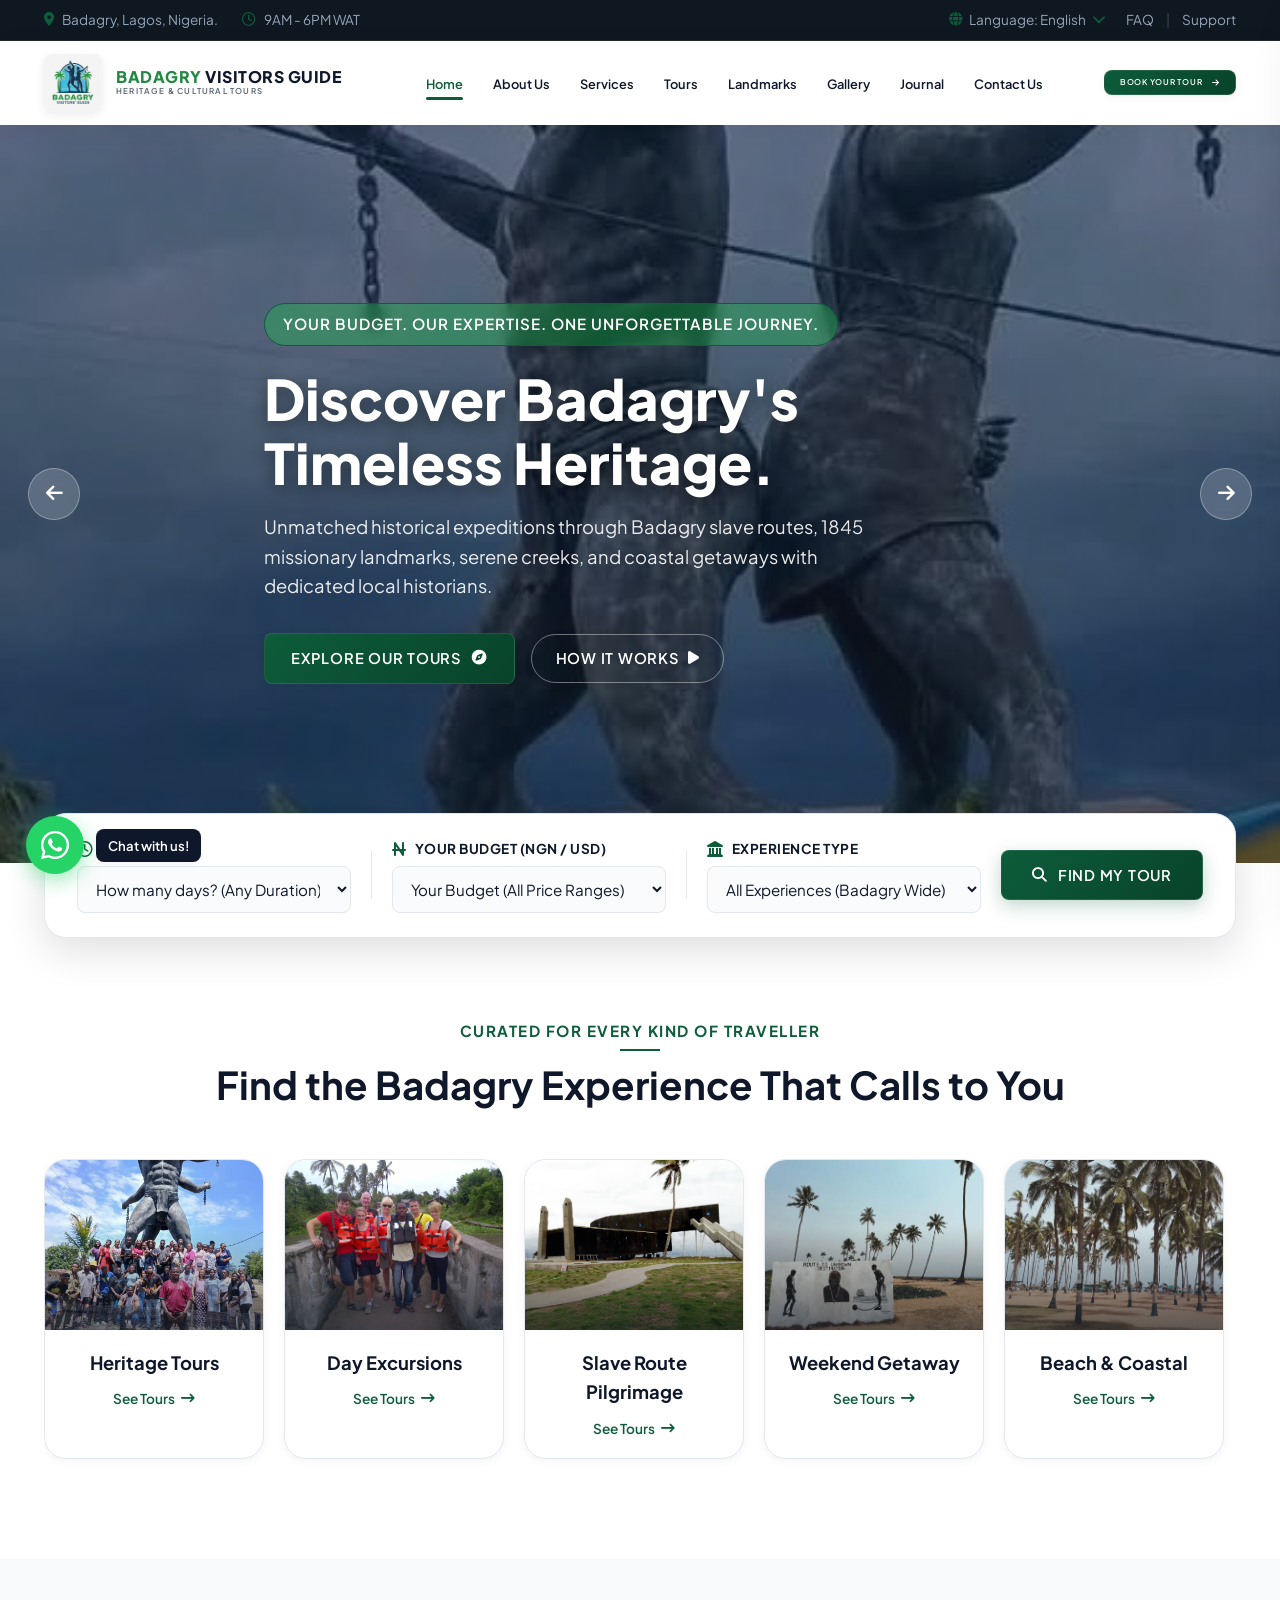
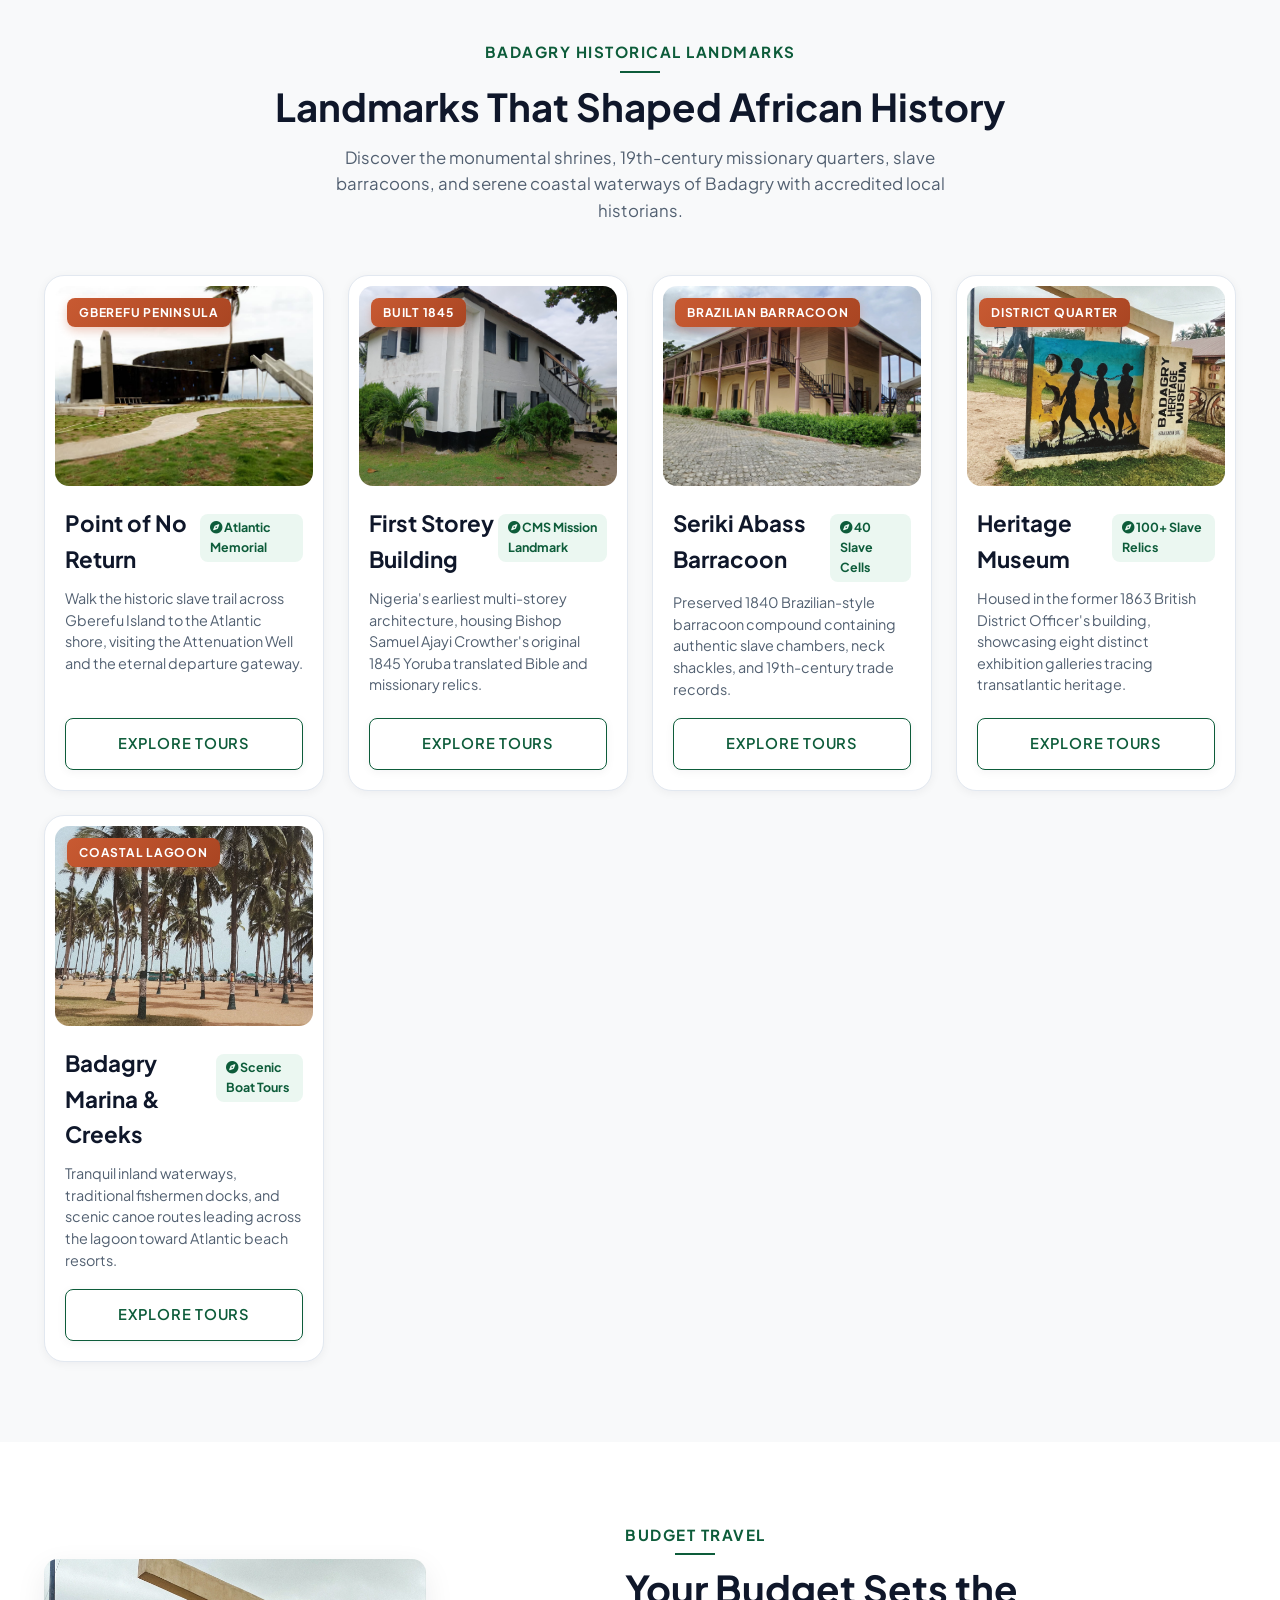
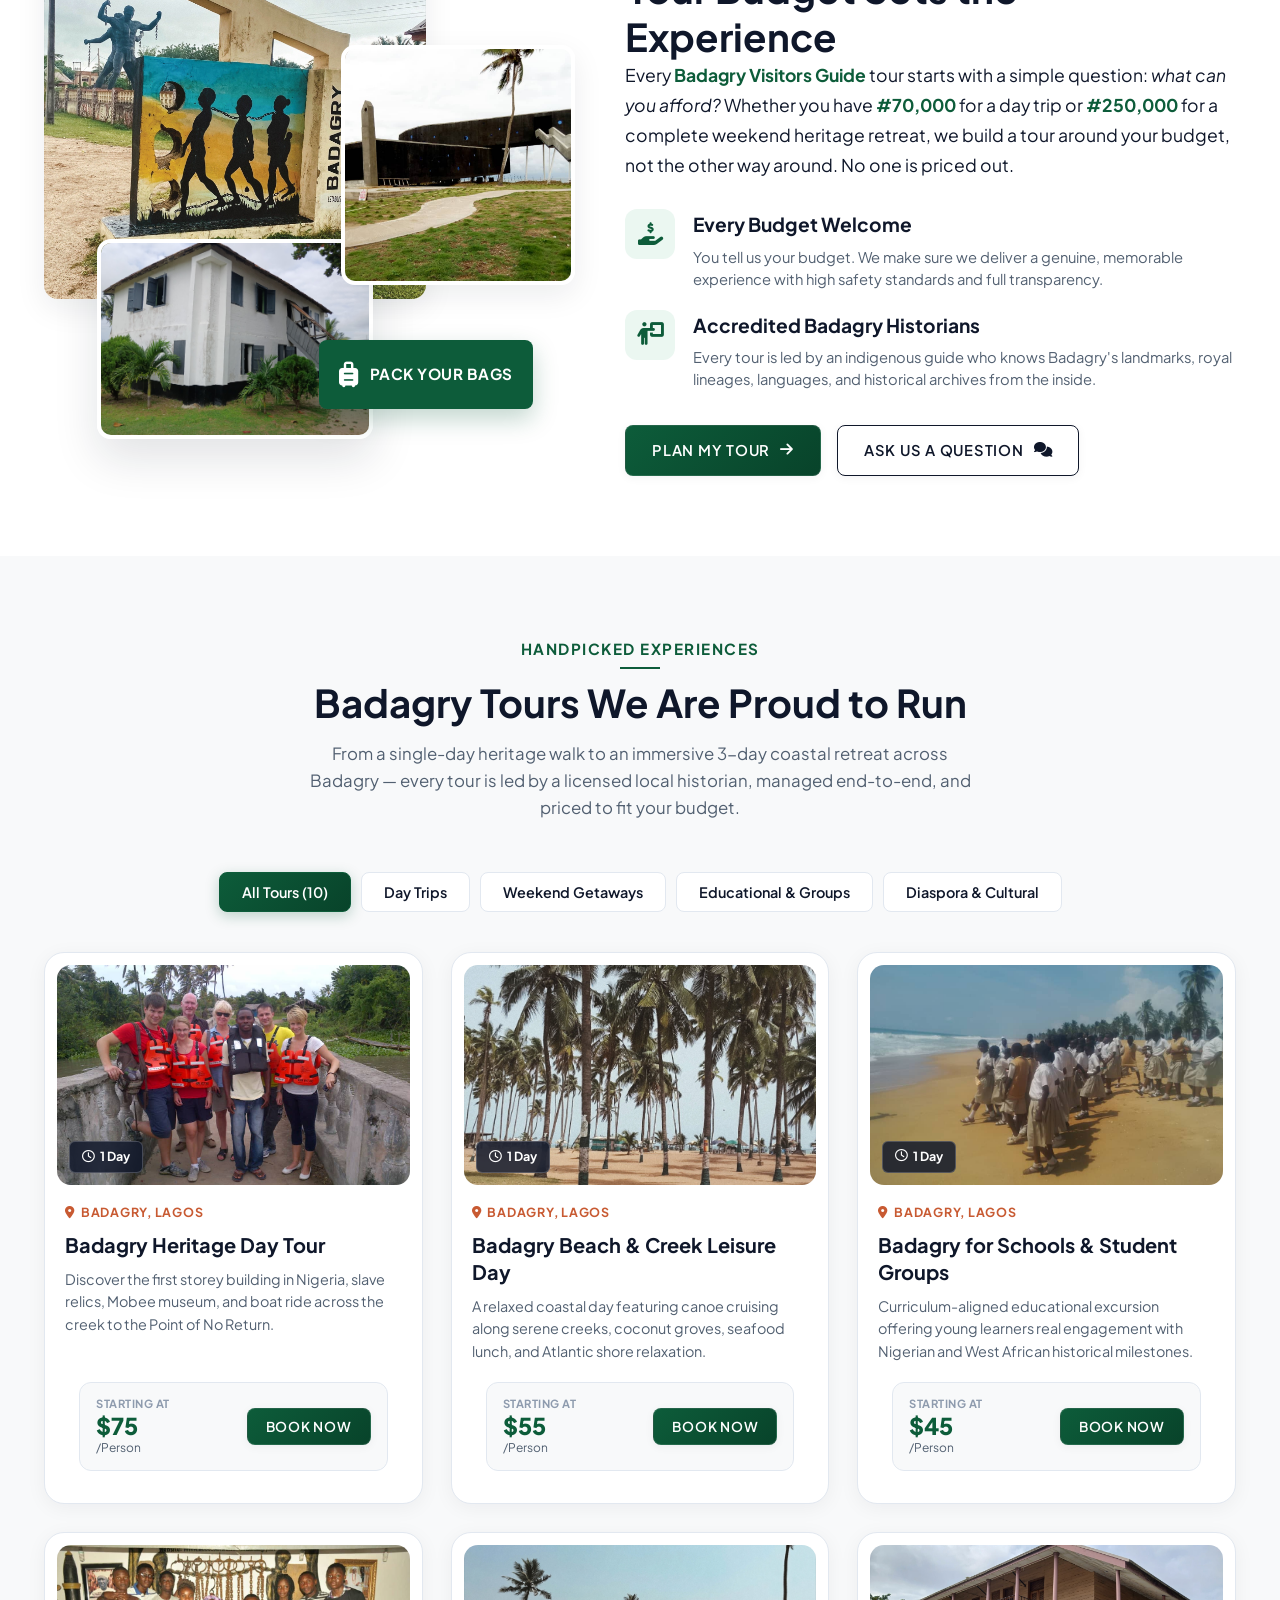
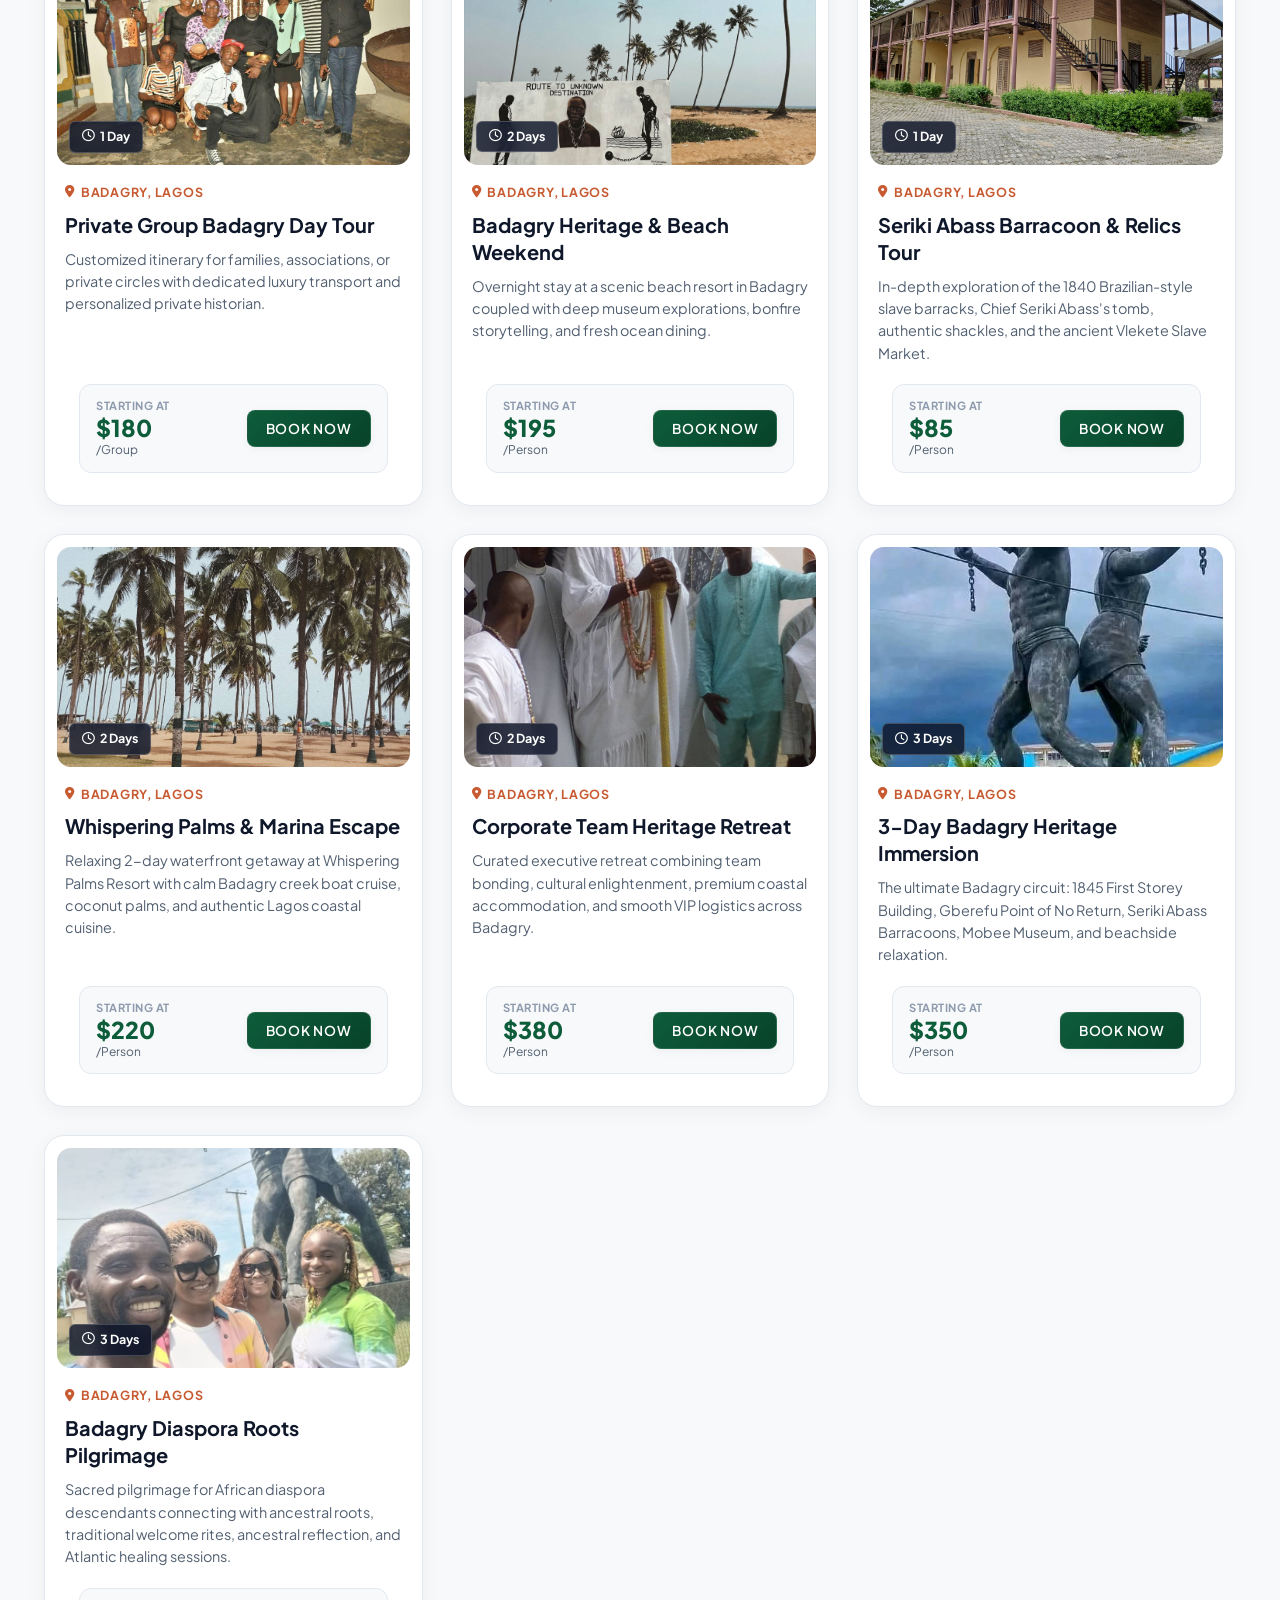
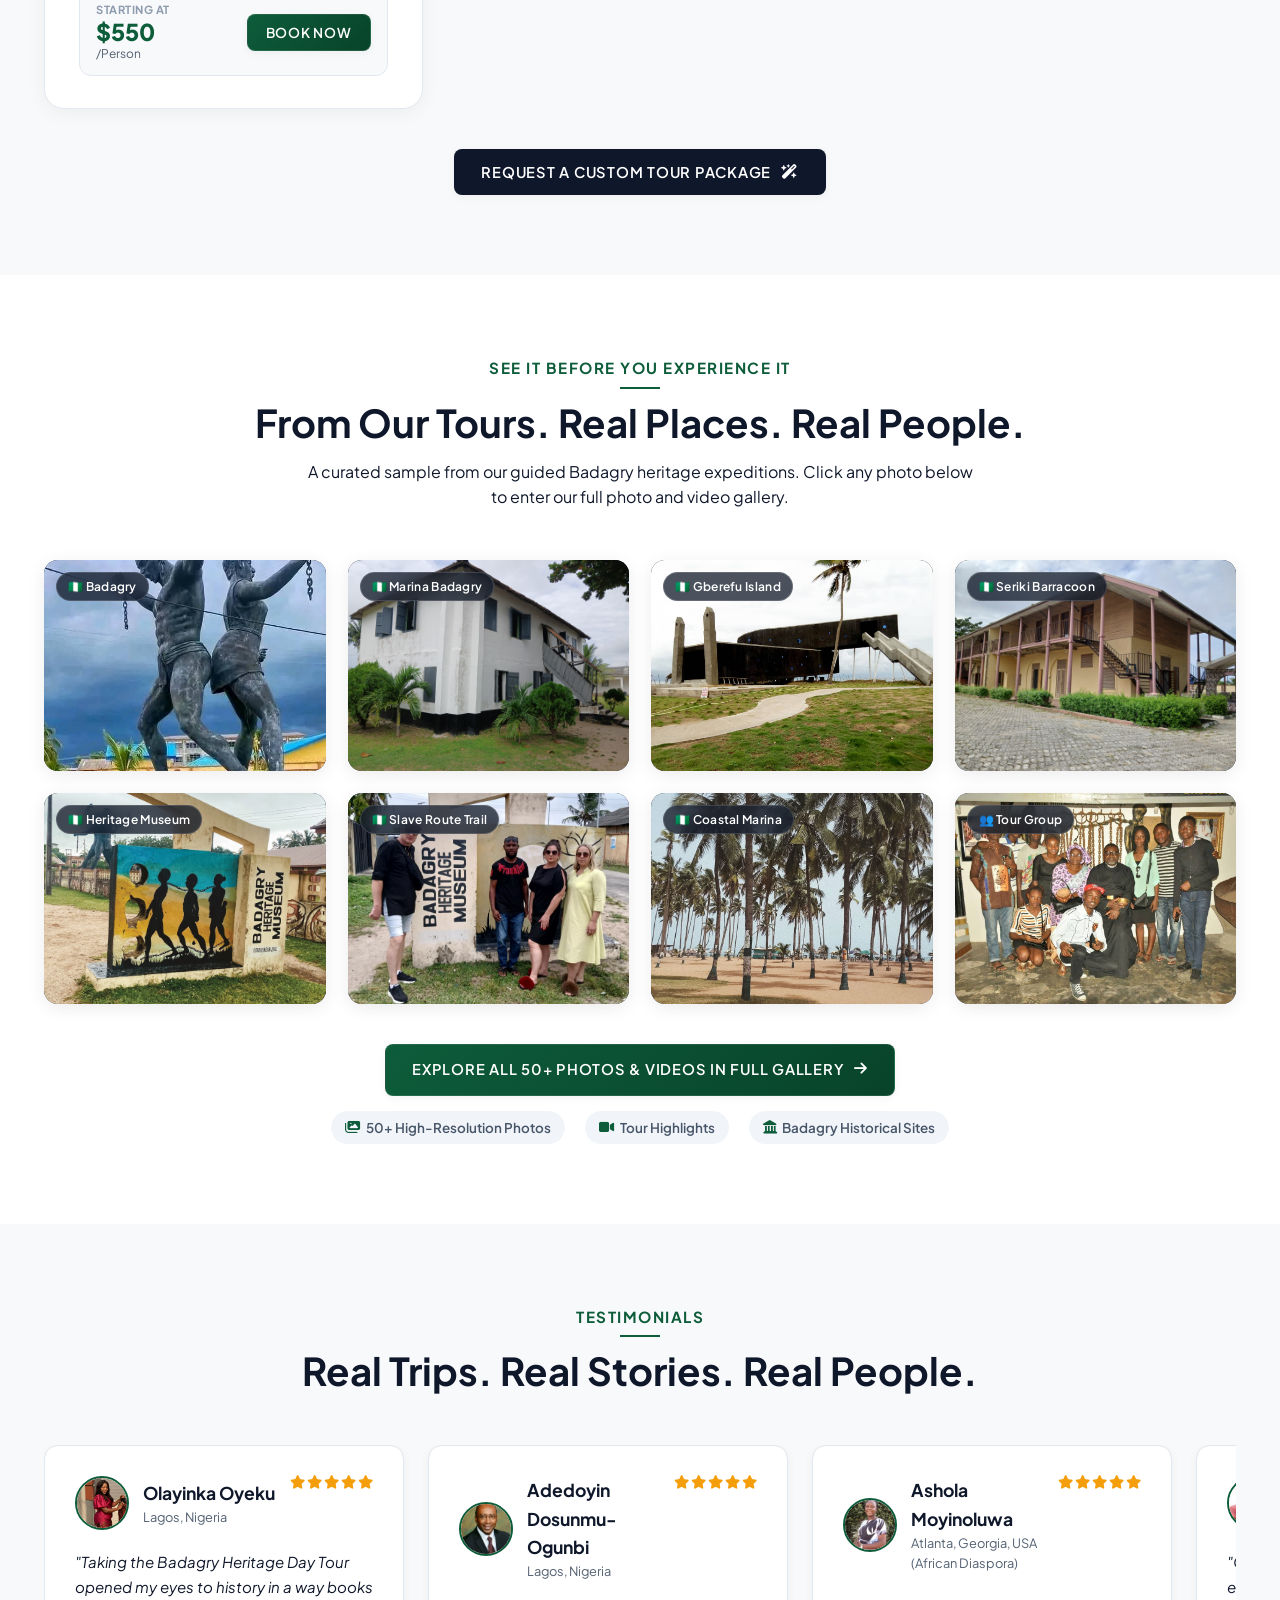
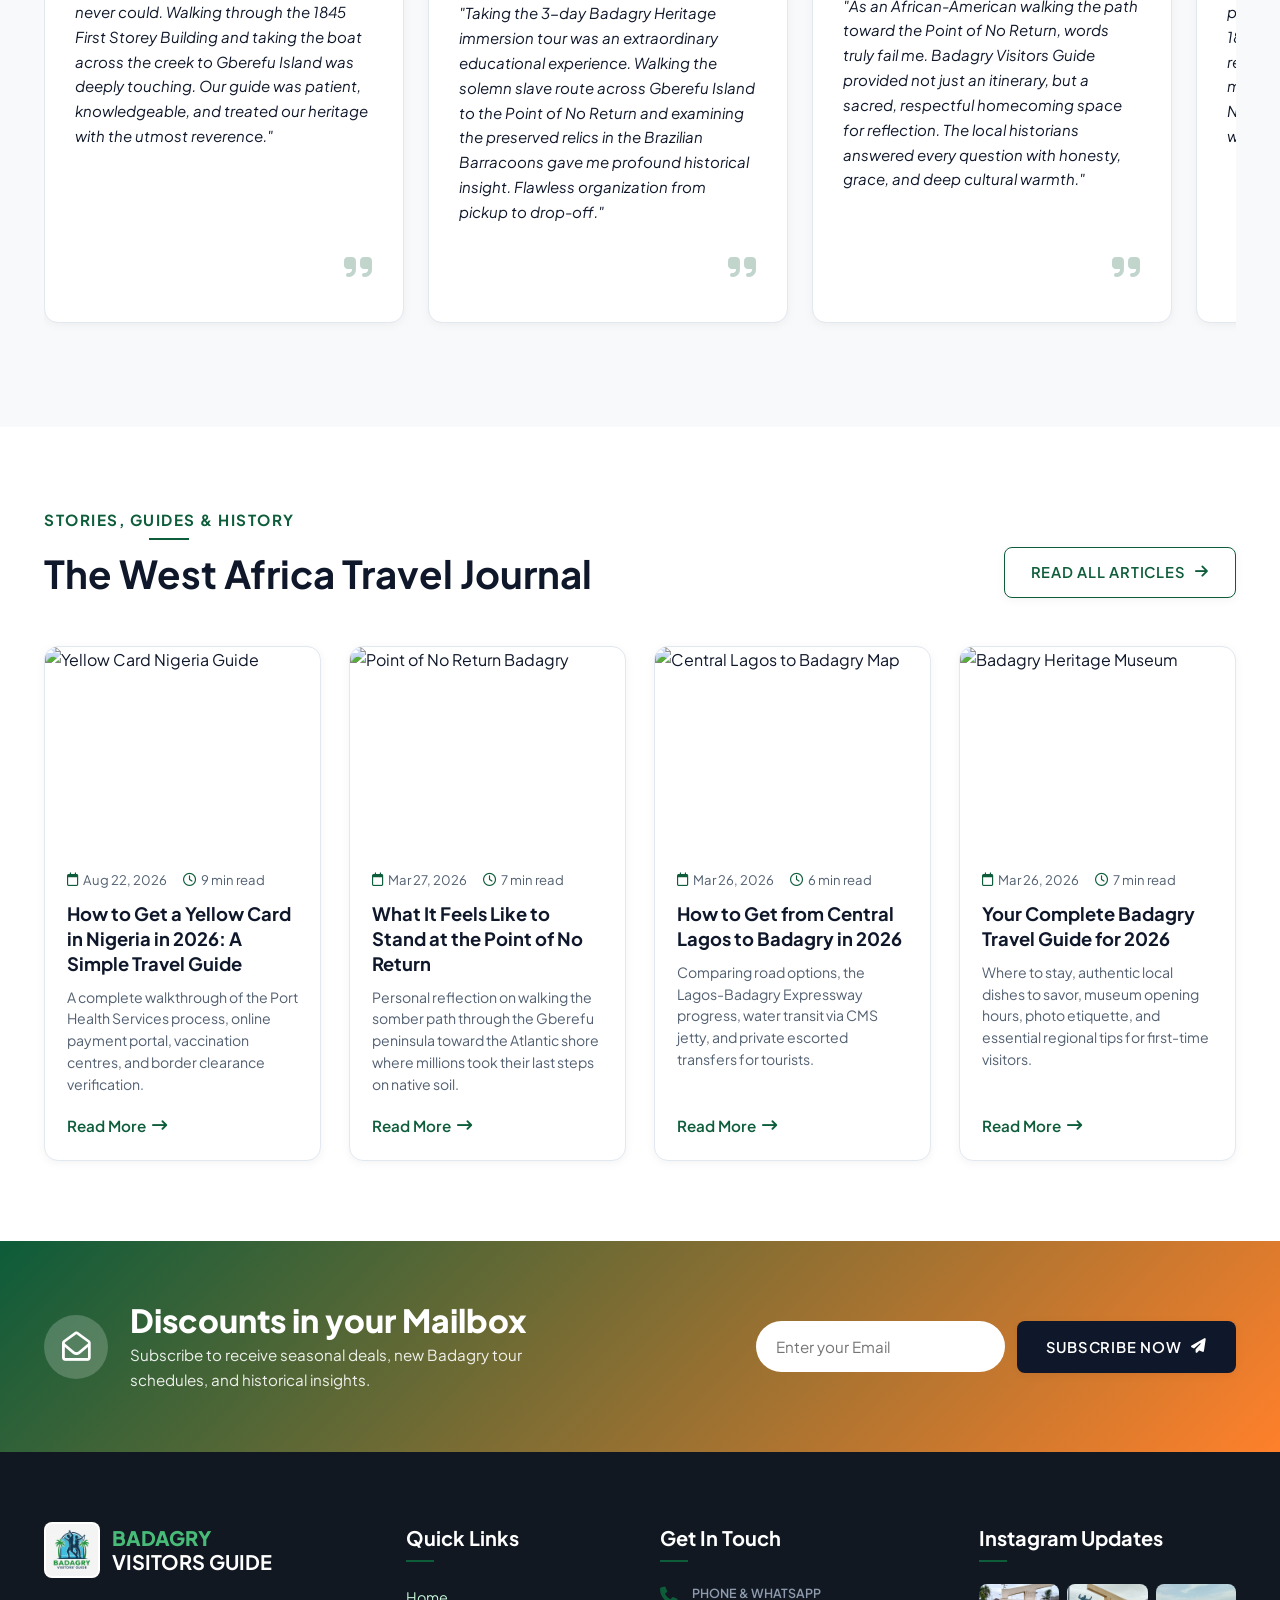
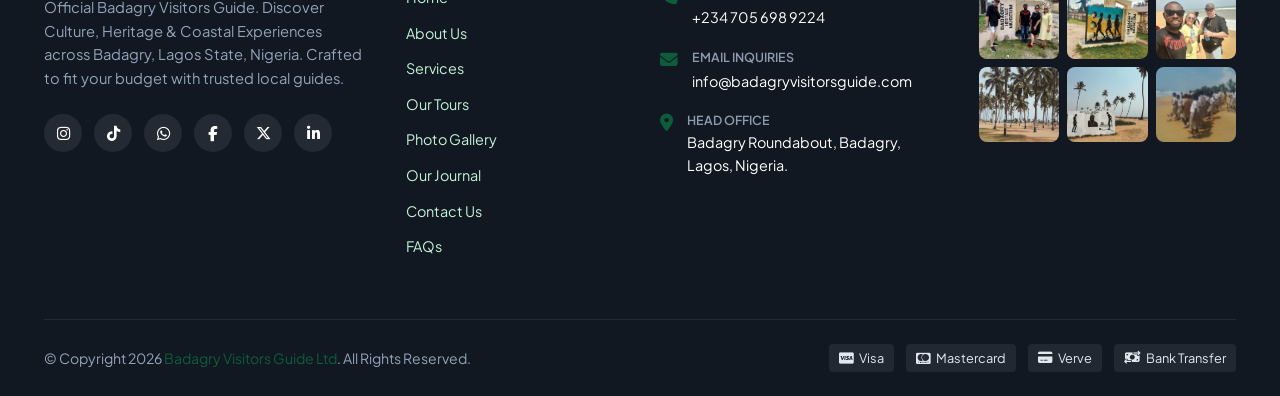
==== commit 67f18fe0: "refactor: update testimonial authors, add new asset images, and update sitemap metadata" ====
--- a/index.html
+++ b/index.html
@@ -197,7 +197,7 @@
           "@type": "Review",
           "author": {
             "@type": "Person",
-            "name": "Marcus Lindqvist"
+            "name": "Adedoyin Dosunmu-Ogunbi"
           },
           "datePublished": "2026-02-18",
           "reviewBody": "Taking the 3-day Badagry Heritage immersion tour was an extraordinary educational experience. Walking the solemn slave route across Gberefu Island to the Point of No Return and examining the preserved relics in the Brazilian Barracoons gave me profound historical insight. Flawless organization from pickup to drop-off.",
@@ -211,7 +211,7 @@
           "@type": "Review",
           "author": {
             "@type": "Person",
-            "name": "Dr. Kendra Washington"
+            "name": "Ashola Moyinoluwa"
           },
           "datePublished": "2026-02-24",
           "reviewBody": "As an African-American walking the path toward the Point of No Return, words truly fail me. Badagry Visitors Guide provided not just an itinerary, but a sacred, respectful homecoming space for reflection. The local historians answered every question with honesty, grace, and deep cultural warmth.",
@@ -225,7 +225,7 @@
           "@type": "Review",
           "author": {
             "@type": "Person",
-            "name": "Sophie Laurent"
+            "name": "Ade Sofola"
           },
           "datePublished": "2026-03-01",
           "reviewBody": "Our weekend getaway to Badagry exceeded every expectation! The peaceful Badagry creek boat cruise, the 1845 First Storey Building tour, and relaxing along the coastal waterfront made this the highlight of our visit to Nigeria. Outstanding local guides and warm hospitality throughout.",
@@ -239,7 +239,7 @@
           "@type": "Review",
           "author": {
             "@type": "Person",
-            "name": "Tunde Olatunbosun"
+            "name": "Tutor Saheed"
           },
           "datePublished": "2026-03-05",
           "reviewBody": "I coordinated a corporate retreat for 16 colleagues and Badagry Visitors Guide built our itinerary around our exact budget and schedule. Every logistics checkpoint, meal, and guided stop ran like clockwork. Our entire management team came back inspired and energized.",
@@ -253,7 +253,7 @@
           "@type": "Review",
           "author": {
             "@type": "Person",
-            "name": "Osas Ighodaro-Cole"
+            "name": "Segun Opayele"
           },
           "datePublished": "2026-03-08",
           "reviewBody": "I travelled from Abuja specifically to connect with Badagry's coastal slave routes and relics. Our guide's storytelling brought the 19th-century barracoons and heritage artifacts alive with incredible historical depth. Professional, safe, and worth every kilometer travelled.",
@@ -1528,11 +1528,11 @@
           <div class="testi-card">
             <div class="testi-header">
               <div class="testi-profile">
-                <img src="assets/images/James-Sutton-scaled.png" alt="Marcus Lindqvist" class="testi-avatar"
+                <img src="assets/images/Adedoyin-Dosunmu-Ogunbi.jpg" alt="Adedoyin Dosunmu-Ogunbi" class="testi-avatar"
                   loading="lazy" />
                 <div class="testi-meta">
-                  <h3 class="testi-name">Marcus Lindqvist</h3>
-                  <span class="testi-location">Stockholm, Sweden</span>
+                  <h3 class="testi-name">Adedoyin Dosunmu-Ogunbi</h3>
+                  <span class="testi-location">Lagos, Nigeria</span>
                 </div>
               </div>
               <div class="testi-stars">
@@ -1550,10 +1550,10 @@
           <div class="testi-card">
             <div class="testi-header">
               <div class="testi-profile">
-                <img src="assets/images/Nkechi-Okafor-Williams.png" alt="Dr. Kendra Washington" class="testi-avatar"
+                <img src="assets/images/Ashola-Moyinoluwa.jpg" alt="Ashola Moyinoluwa" class="testi-avatar"
                   loading="lazy" />
                 <div class="testi-meta">
-                  <h3 class="testi-name">Dr. Kendra Washington</h3>
+                  <h3 class="testi-name">Ashola Moyinoluwa</h3>
                   <span class="testi-location">Atlanta, Georgia, USA (African Diaspora)</span>
                 </div>
               </div>
@@ -1574,11 +1574,11 @@
           <div class="testi-card">
             <div class="testi-header">
               <div class="testi-profile">
-                <img src="assets/images/Claire-Dubois-scaled.png" alt="Sophie Laurent" class="testi-avatar"
+                <img src="assets/images/Ade-Sofola.jpg" alt="Ade Sofola" class="testi-avatar"
                   loading="lazy" />
                 <div class="testi-meta">
-                  <h3 class="testi-name">Sophie Laurent</h3>
-                  <span class="testi-location">Geneva, Switzerland</span>
+                  <h3 class="testi-name">Ade Sofola</h3>
+                  <span class="testi-location">Lagos, Nigeria</span>
                 </div>
               </div>
               <div class="testi-stars">
@@ -1596,9 +1596,9 @@
           <div class="testi-card">
             <div class="testi-header">
               <div class="testi-profile">
-                <img src="assets/images/Kemi-Adeyemi.png" alt="Tunde Olatunbosun" class="testi-avatar" loading="lazy" />
+                <img src="assets/images/Tutor-Saheed.png" alt="Tutor Saheed" class="testi-avatar" loading="lazy" />
                 <div class="testi-meta">
-                  <h3 class="testi-name">Tunde Olatunbosun</h3>
+                  <h3 class="testi-name">Tutor Saheed</h3>
                   <span class="testi-location">Victoria Island, Lagos, Nigeria</span>
                 </div>
               </div>
@@ -1619,10 +1619,10 @@
           <div class="testi-card">
             <div class="testi-header">
               <div class="testi-profile">
-                <img src="assets/images/Chukwuemeka-Eze.png" alt="Osas Ighodaro-Cole" class="testi-avatar"
+                <img src="assets/images/SEGUN-OPAYELE.png" alt="Segun Opayele" class="testi-avatar"
                   loading="lazy" />
                 <div class="testi-meta">
-                  <h3 class="testi-name">Osas Ighodaro-Cole</h3>
+                  <h3 class="testi-name">Segun Opayele</h3>
                   <span class="testi-location">Abuja, FCT, Nigeria</span>
                 </div>
               </div>
